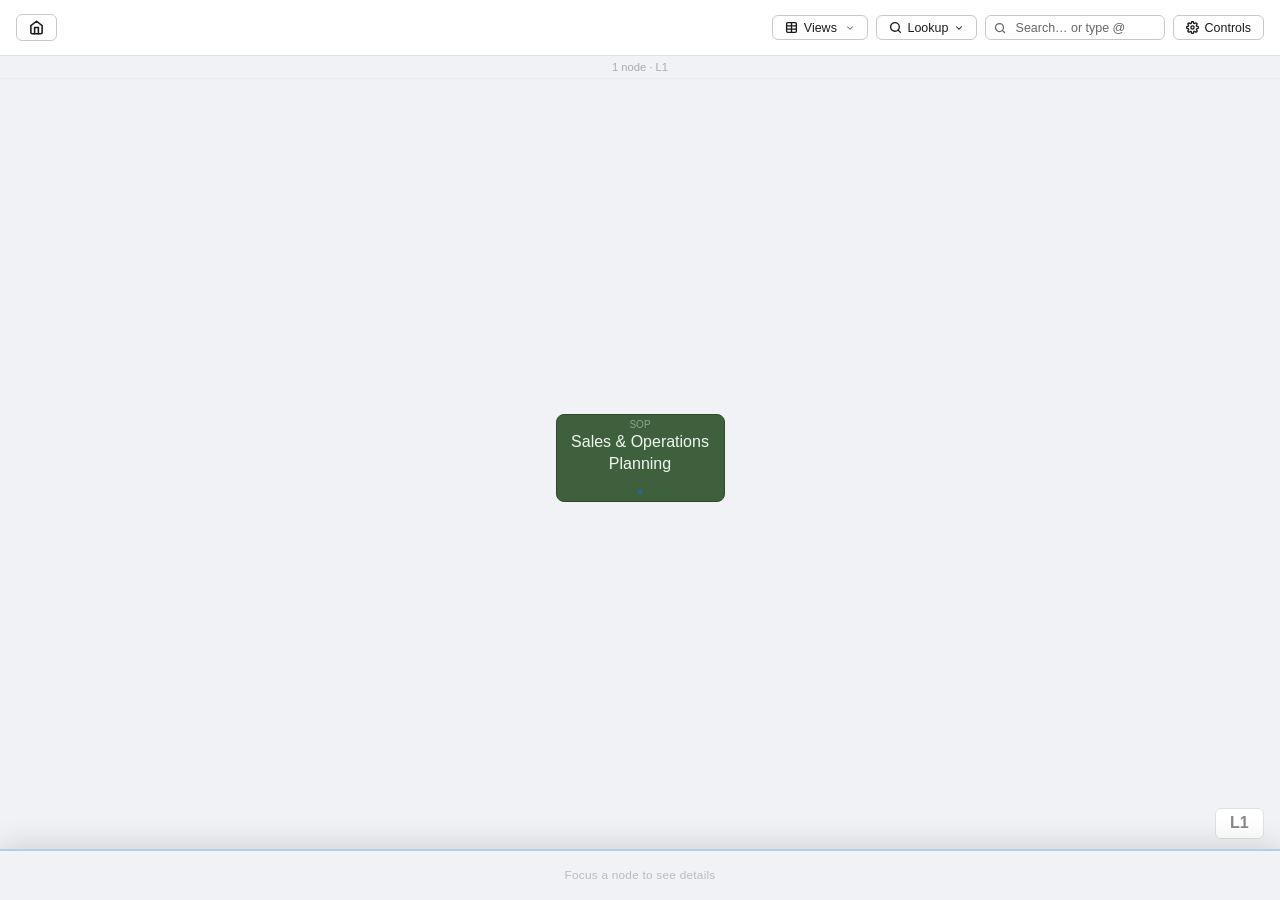
==== save.html @ 6e9dcd7e "Add files via upload" ====
<!DOCTYPE html>
<html lang="en" class="light" style="--nw: 169px; --nh: 88px; --nfs: 1rem; --cw: 40px; --nw-v: 600px; --pscale: 1;"><head>
  <meta charset="UTF-8">
  <meta name="viewport" content="width=device-width, initial-scale=1.0">
  <title>Business Process</title>
  <style>
    /* ── ZOOM + THEME VARIABLES ──────────────────────────────────────────── */
    :root {
      --nw: 180px; --nh: 88px; --nfs: 1rem; --cw: 40px; --pscale: 1;
      --gantt-label-w: 240px;

      --bg:      #2c2c32;
      --nav:     #34343b;
      --surf:    #3d3d45;
      --surf2:   #34343b;
      --panel:   #303037;
      --bdr:     #52525c;
      --bdr-s:   #44444e;
      --bdr-xs:  #3a3a42;
      --bdr-leaf:#484852;
      --conn:    #4a4a54;
      --txt:     #f0f0f4;
      --txt2:    #c8c8d0;
      --txt3:    #a0a0aa;
      --txt4:    #72727c;
      --txt5:    #58585e;
      --txt6:    #46464c;
      --acc:     #4a90d9;
      --acc-t:   #7db3e8;
      --acc-10:  rgba(74,144,217,.10);
      --acc-12:  rgba(74,144,217,.12);
      --acc-15:  rgba(74,144,217,.15);
      --acc-20:  rgba(74,144,217,.20);
      --acc-25:  rgba(74,144,217,.25);
      --acc-30:  rgba(74,144,217,.30);
      --shd:     rgba(0,0,0,.55);
      --sb-thumb: var(--acc);
      --sb-track: var(--bg);
    }
    html.light {
      --bg:      #f0f2f5;
      --nav:     #ffffff;
      --surf:    #ffffff;
      --surf2:   #f8f9fa;
      --panel:   #f0f2f5;
      --bdr:     #c8c8c8;
      --bdr-s:   #e0e0e0;
      --bdr-xs:  #ebebeb;
      --bdr-leaf:#dcdcdc;
      --conn:    #b8b8b8;
      --txt:     #1a1a1a;
      --txt2:    #333;
      --txt3:    #666;
      --txt4:    #888;
      --txt5:    #aaa;
      --txt6:    #bbb;
      --acc:     #1a6bb5;
      --acc-t:   #1a6bb5;
      --acc-10:  rgba(26,107,181,.08);
      --acc-12:  rgba(26,107,181,.11);
      --acc-15:  rgba(26,107,181,.13);
      --acc-20:  rgba(26,107,181,.18);
      --acc-25:  rgba(26,107,181,.28);
      --acc-30:  rgba(26,107,181,.38);
      --shd:     rgba(0,0,0,.12);
      --sb-thumb: var(--bdr);
      --sb-track: transparent;
    }

    *, *::before, *::after { box-sizing: border-box; margin: 0; padding: 0; }

    body {
      background: var(--bg);
      color: var(--txt);
      font-family: -apple-system, BlinkMacSystemFont, "Segoe UI", Roboto, sans-serif;
      min-height: 100vh;
      overflow-x: hidden;
      transition: background 0.2s, color 0.2s;
    }

    /* ── NAV ──────────────────────────────────────────────────────────────── */
    #nav {
      position: fixed; top: 0; left: 0; right: 0; height: 56px;
      background: var(--nav);
      border-bottom: 1px solid var(--bdr-s);
      display: flex; align-items: center; justify-content: space-between;
      padding: 0 1rem; z-index: 100; gap: .5rem;
      transition: background 0.2s, border-color 0.2s;
    }
    .nav-left  { display: flex; align-items: center; gap: .4rem; flex: 1; overflow: hidden; min-width: 0; max-width: calc(100vw - 380px); }
    .nav-right { display: flex; align-items: center; gap: .5rem; flex-shrink: 0; }

    #nav button {
      background: var(--surf);
      border: 1px solid var(--bdr);
      border-radius: 6px; color: var(--txt);
      font-size: .78rem; padding: .3rem .75rem; cursor: pointer;
      transition: background .15s, border-color .15s, color .15s;
      white-space: nowrap; display: flex; align-items: center; gap: .35rem; flex-shrink: 0;
    }
    #nav button:hover:not(:disabled) { background: var(--bdr); border-color: var(--acc); color: var(--txt); }
    #nav button:disabled { opacity: .3; cursor: not-allowed; }
    #nav button.hidden   { visibility: hidden; pointer-events: none; }
    .nav-divider { width: 1px; height: 18px; background: var(--bdr-s); flex-shrink: 0; }

    /* ── Views dropdown ── */
    .nav-dropdown { position: relative; }
    .nav-drop-menu {
      position: absolute; top: calc(100% + 4px); left: 0; z-index: 200;
      background: var(--surf); border: 1px solid var(--bdr); border-radius: 6px;
      box-shadow: 0 4px 12px rgba(0,0,0,.18); min-width: 130px; overflow: hidden;
      display: flex; flex-direction: column;
    }
    .nav-drop-menu.hidden { display: none; }
    .nav-drop-menu button {
      width: 100%; border: none; border-radius: 0; justify-content: flex-start;
      padding: .45rem .85rem; font-size: .78rem;
    }
    #nav .nav-drop-menu button { border: none; }
    .nav-drop-menu button:not(:last-child) { border-bottom: none; }
    .nav-drop-menu button.views-active { color: var(--acc); font-weight: 600; background: var(--acc-10); }
    #btnViews .nav-chevron { margin-left: .15rem; opacity: .6; transition: transform .15s; }
    #btnViews.views-open .nav-chevron { transform: rotate(180deg); }

    #breadcrumb { display: flex; align-items: center; list-style: none; overflow-x: auto; overflow-y: hidden; min-width: 0; scrollbar-width: none; }
    #breadcrumb::-webkit-scrollbar { display: none; }
    #breadcrumb li { display: flex; align-items: center; flex-shrink: 0; }
    #breadcrumb .crumb {
      font-size: .75rem; color: var(--txt4); white-space: nowrap;
      cursor: pointer; padding: .2rem .25rem; border-radius: 3px; transition: color .15s;
    }
    #breadcrumb .crumb:hover { color: var(--acc); }
    #breadcrumb .crumb.current { color: var(--txt2); cursor: default; font-weight: 500; }
    #breadcrumb .crumb.current:hover { color: var(--txt2); }
    #breadcrumb .sep { color: var(--bdr); font-size: .7rem; padding: 0 1px; flex-shrink: 0; }

    /* Search */
    .search-wrap { position: relative; display: flex; align-items: center; }
    .search-icon { position: absolute; left: .55rem; top: 50%; transform: translateY(-50%); color: var(--txt3); pointer-events: none; z-index: 2; }
    /* Inner box: badge + input sit side-by-side inside one styled container */
    .search-inner {
      display: flex; align-items: center;
      background: var(--surf); border: 1px solid var(--bdr);
      border-radius: 6px; padding-left: 1.85rem; padding-right: .3rem;
      width: 180px; transition: border-color .15s, width .2s;
      gap: .25rem; overflow: hidden;
    }
    .search-inner:focus-within { border-color: var(--acc); width: 240px; }
    .search-filter-badge {
      display: none; align-items: center; gap: .15rem; flex-shrink: 0;
      background: var(--acc-20,rgba(0,120,255,.15)); color: var(--acc-t,var(--acc));
      border-radius: 4px; font-size: .7rem; font-weight: 700;
      padding: .1rem .25rem .1rem .35rem; white-space: nowrap;
    }
    .search-filter-badge.visible { display: inline-flex; }
    .sfb-x {
      cursor: pointer; opacity: .6; font-size: .68rem;
      line-height: 1; padding: 1px 2px; border-radius: 2px;
    }
    .sfb-x:hover { opacity: 1; background: rgba(0,0,0,.12); }
    #searchInput {
      background: none; border: none; outline: none;
      color: var(--txt); font-size: .78rem; font-family: inherit;
      padding: .28rem 0; flex: 1; min-width: 0;
    }
    #searchInput::placeholder { color: var(--txt3); }
    #searchInput::-webkit-search-cancel-button { filter: invert(.5); cursor: pointer; }
    /* Column suggestion items */
    .sr-col-item {
      display: flex; align-items: center; gap: .55rem;
      width: 100%; text-align: left; background: none; border: none;
      padding: .42rem .85rem; cursor: pointer; color: var(--txt);
      font-family: inherit; font-size: .8rem; transition: background .1s;
    }
    .sr-col-item:hover, .sr-col-item.focused { background: var(--surf); outline: none; }
    .sr-col-badge {
      background: var(--acc-15,rgba(0,120,255,.12)); color: var(--acc-t,var(--acc));
      border-radius: 4px; font-size: .7rem; font-weight: 700; padding: .1rem .38rem; flex-shrink: 0;
    }
    .sr-col-hint { font-size: .72rem; color: var(--txt4,var(--txt5)); }

    .search-dropdown {
      position: absolute; top: calc(100% + 5px); right: 0; min-width: 340px;
      background: var(--surf2); border: 1px solid var(--bdr-s); border-radius: 8px;
      box-shadow: 0 8px 24px var(--shd); z-index: 300; max-height: 360px; overflow-y: auto;
    }
    .search-dropdown.hidden { display: none; }
    .sr-item {
      display: block; width: 100%; text-align: left; background: none;
      border: none; border-bottom: 1px solid var(--bdr-xs);
      padding: .55rem .85rem; cursor: pointer; color: var(--txt); font-family: inherit; transition: background .1s;
    }
    .sr-item:hover { background: var(--surf); }
    .sr-item:last-of-type { border-bottom: none; }
    .sr-path  { display: block; font-size: .66rem; color: var(--txt4); margin-bottom: 2px; }
    .sr-name  { font-size: .8rem; }
    .sr-name mark { background: var(--acc-15); color: var(--acc-t); border-radius: 2px; padding: 0 2px; }
    .sr-rasci { font-size: .72rem; color: var(--acc-t); margin-left: .4rem; opacity: .85; }
    .sr-rasci mark { background: var(--acc-15); color: var(--acc-t); border-radius: 2px; padding: 0 2px; }
    .sr-empty, .sr-more { padding: .75rem 1rem; text-align: center; color: var(--txt5); font-size: .78rem; }
    .sr-more  { border-top: 1px solid var(--bdr-xs); }

    /* Zoom */
    .zoom-ctrl {
      display: flex; align-items: center; gap: 2px;
      background: var(--surf); border: 1px solid var(--bdr); border-radius: 6px; padding: 2px 4px;
    }
    .zoom-ctrl button {
      background: none !important; border: none !important; border-radius: 4px !important;
      color: var(--txt3); cursor: pointer; font-size: 1rem; width: 22px; height: 22px;
      padding: 0 !important; display: flex; align-items: center; justify-content: center;
      transition: background .15s !important; flex-shrink: 0;
    }
    .zoom-ctrl button:hover:not(:disabled) { background: var(--bdr) !important; color: var(--txt) !important; border-color: transparent !important; }
    .zoom-ctrl button:disabled { opacity: .25 !important; cursor: not-allowed; }
    #zoomLabel { font-size: .7rem; color: var(--txt4); min-width: 34px; text-align: center; }

    /* Presentation mode slider */
    #presentScaleSlider {
      width: 100%; accent-color: var(--acc); cursor: pointer; margin: .25rem 0 .1rem;
    }
    #presentScaleSlider:disabled { opacity: .35; cursor: not-allowed; }
    #presentScaleLabel { font-size: .7rem; color: var(--acc-t); font-weight: 700; min-width: 30px; text-align: right; }

    /* Info dropdown */
    .info-dropdown {
      position: fixed; width: 320px;
      background: var(--surf2); border: 1px solid var(--bdr-s); border-radius: 8px;
      box-shadow: 0 8px 24px var(--shd); z-index: 300; padding: .75rem 1rem;
    }
    .info-dropdown.hidden { display: none; }
    .info-row {
      display: flex; justify-content: space-between; align-items: baseline;
      padding: .28rem 0; border-bottom: 1px solid var(--bdr-xs); gap: 1rem;
    }
    .info-row:last-child { border-bottom: none; }
    .info-lbl { font-size: .7rem; font-weight: 600; text-transform: uppercase;
      letter-spacing: .04em; color: var(--txt5); white-space: nowrap; flex-shrink: 0; }
    .info-val { font-size: .8rem; color: var(--txt2); text-align: right; word-break: break-word; }

    /* Keyboard hint */
    #kbHint { font-size: .65rem; color: var(--txt6); padding: 0 .25rem; white-space: nowrap; flex-shrink: 0; }

    /* Controls sub-panel */
    #ctrlPanel {
      position: fixed; top: 56px; right: 0;
      background: var(--nav);
      border-left: 1px solid var(--bdr-s); border-bottom: 1px solid var(--bdr-s);
      border-radius: 0 0 0 12px;
      padding: 0; z-index: 99; width: 256px;
      box-shadow: -6px 8px 28px var(--shd);
      transition: opacity .2s, transform .2s, background 0.2s;
      overflow: hidden;
    }
    #ctrlPanel.hidden { opacity: 0; pointer-events: none; transform: translateY(-10px); }
    /* Header */
    .cp-header {
      display: flex; align-items: center; justify-content: space-between;
      padding: .7rem 1rem .65rem;
      border-bottom: 1px solid var(--bdr-xs);
    }
    .cp-header-title {
      font-size: .78rem; font-weight: 600; color: var(--txt); letter-spacing: .02em;
      display: flex; align-items: center; gap: .45rem;
    }
    .cp-header-title svg { opacity: .6; }
    .cp-close {
      background: none; border: none; cursor: pointer; padding: 3px 5px;
      color: var(--txt5); border-radius: 4px; line-height: 1;
      font-size: .95rem; transition: color .15s, background .15s;
    }
    .cp-close:hover { color: var(--txt); background: var(--bdr-xs); }
    /* Sections */
    .cp-section { padding: .7rem 1rem; }
    .cp-section + .cp-section { border-top: 1px solid var(--bdr-xs); }

    /* ── CP TOGGLE (switch) ─────────────────────────────────────────────── */
    .cp-toggle-row {
      display: flex; align-items: center; justify-content: space-between;
      margin-top: .55rem; font-size: .78rem; color: var(--txt2);
    }
    .cp-switch {
      position: relative; display: inline-block; width: 32px; height: 18px; flex-shrink: 0;
    }
    .cp-switch input { opacity: 0; width: 0; height: 0; }
    .cp-switch-slider {
      position: absolute; inset: 0; background: var(--bdr);
      border-radius: 18px; cursor: pointer;
      transition: background .2s;
    }
    .cp-switch-slider::before {
      content: ''; position: absolute;
      width: 12px; height: 12px; left: 3px; top: 3px;
      background: #fff; border-radius: 50%;
      transition: transform .2s;
    }
    .cp-switch input:checked + .cp-switch-slider { background: var(--erp-acc); }
    .cp-switch input:checked + .cp-switch-slider::before { transform: translateX(14px); }
    .cp-section-title {
      font-size: .6rem; font-weight: 700; text-transform: uppercase;
      letter-spacing: .08em; color: var(--txt3); margin-bottom: .55rem;
    }
    /* Full-width action buttons */
    .cp-btn {
      display: flex; align-items: center; gap: .6rem;
      width: 100%; padding: .48rem .7rem;
      background: var(--surf); border: 1px solid var(--bdr);
      border-radius: 7px; color: var(--txt); font-size: .78rem;
      font-family: inherit; cursor: pointer;
      transition: background .15s, border-color .15s, color .15s;
      text-align: left;
    }
    .cp-btn:hover { background: var(--bdr-xs); border-color: var(--acc); color: var(--txt); }
    .cp-btn svg { opacity: .65; flex-shrink: 0; }
    .cp-btn:hover svg { opacity: 1; }
    .cp-btn-row { display: flex; gap: .5rem; }
    .cp-btn-row .cp-btn { flex: 1; justify-content: center; }
    /* Zoom control */
    .cp-zoom {
      display: flex; align-items: center; background: var(--surf);
      border: 1px solid var(--bdr); border-radius: 7px; overflow: hidden; margin-bottom: .5rem;
    }
    .cp-zoom-btn {
      background: none; border: none; font-size: 1rem; color: var(--txt2);
      padding: .35rem .65rem; cursor: pointer; transition: color .15s, background .15s;
      line-height: 1; flex-shrink: 0;
    }
    .cp-zoom-btn:hover { color: var(--txt); background: var(--bdr-xs); }
    .cp-zoom-label {
      flex: 1; text-align: center; font-size: .78rem; font-weight: 600;
      color: var(--txt); border-left: 1px solid var(--bdr); border-right: 1px solid var(--bdr);
      padding: .35rem 0; user-select: none;
    }
    /* Theme segmented control */
    .cp-theme-seg {
      display: flex; background: var(--surf); border: 1px solid var(--bdr);
      border-radius: 7px; overflow: hidden;
    }
    .cp-theme-opt {
      flex: 1; background: none; border: none; cursor: pointer;
      padding: .38rem .5rem; font-size: .75rem; font-family: inherit;
      color: var(--txt2); transition: background .15s, color .15s;
      display: flex; align-items: center; justify-content: center; gap: .3rem;
    }
    .cp-theme-opt.active { background: var(--acc-20); color: var(--acc-t); font-weight: 600; }
    .cp-theme-opt:not(.active):hover { background: var(--bdr-xs); color: var(--txt2); }
    .cp-zoom-row { display: flex; align-items: center; gap: .5rem; }
    /* Keyboard shortcuts */
    .cp-shortcuts {
      display: grid; grid-template-columns: auto 1fr;
      gap: .2rem .6rem; align-items: center;
    }
    .cp-key {
      background: var(--surf); border: 1px solid var(--bdr); border-radius: 4px;
      font-size: .65rem; font-weight: 600; color: var(--txt);
      padding: .1rem .36rem; text-align: center; white-space: nowrap; font-family: monospace;
    }
    .cp-key-desc { font-size: .68rem; color: var(--txt2); }

    /* Export toast */
    #exportToast {
      position: fixed; top: 68px; left: 50%; transform: translateX(-50%);
      background: var(--acc); color: #fff; font-size: .8rem; font-weight: 500;
      padding: .4rem 1.2rem; border-radius: 20px; z-index: 500;
      opacity: 0; pointer-events: none; transition: opacity .2s;
      white-space: nowrap; box-shadow: 0 4px 16px var(--shd);
    }
    #exportToast.show { opacity: 1; }

    /* ── LEVEL INFO ────────────────────────────────────────────────────── */
    #levelInfo {
      position: fixed; top: 56px; left: 0; right: 0;
      background: var(--bg); border-bottom: 1px solid var(--bdr-xs);
      text-align: center; font-size: .7rem; color: var(--txt5);
      padding: .3rem 1rem; z-index: 90; transition: background .2s;
    }

    /* ── MAIN ──────────────────────────────────────────────────────────── */
    #main {
      padding-top: 82px;
      padding-bottom: 220px;
      transition: padding-left .2s;
      min-height: 100vh;
      display: flex; flex-direction: column;
    }
    #flowContainer {
      flex: 1; display: flex; align-items: center; justify-content: safe center;
      padding: 3rem 2.5rem; overflow-x: auto; overflow-y: visible;
      cursor: grab;
      scrollbar-width: thin; scrollbar-color: var(--sb-thumb) var(--sb-track);
    }
    #flowContainer.panning { cursor: grabbing; user-select: none; }

    /* ── FLOW LEVEL ────────────────────────────────────────────────────── */
    .flow-level {
      display: flex; flex-direction: row; align-items: center; flex-wrap: nowrap;
      padding: 0 5rem;
      transition: opacity .22s ease, transform .22s ease;
    }
    .flow-level.enter-from-right { opacity: 0; transform: translateX(36px); }
    .flow-level.enter-from-left  { opacity: 0; transform: translateX(-36px); }

    /* ── SWIM-LANE WRAPPER (business + ERP lanes) ───────────────────────── */
    .flow-lanes {
      display: grid; grid-template-columns: 130px auto; gap: 0;
      padding: 0 5rem;
      transition: opacity .22s ease, transform .22s ease;
    }
    .flow-lanes.enter-from-right { opacity: 0; transform: translateX(36px); }
    .flow-lanes.enter-from-left  { opacity: 0; transform: translateX(-36px); }

    /* Lane label strip — left column of the lanes grid */
    .lane-row {
      display: flex; flex-direction: row; align-items: center;
    }
    .lane-label {
      writing-mode: vertical-rl; transform: rotate(180deg);
      font-size: .65rem; font-weight: 700; letter-spacing: .08em; text-transform: uppercase;
      color: var(--acc); opacity: .65; white-space: nowrap;
      display: flex; align-items: center; justify-content: center;
    }
    .lane-label.erp-label { color: var(--erp-acc); }

    /* Dashed vertical connectors between business node and ERP node */
    .lane-connector-row {
      grid-column: 2;
      display: flex; flex-direction: row; align-items: flex-start;
      padding: 0 5rem;
    }
    .lane-vert {
      flex-shrink: 0;
      width: var(--nw);
      display: flex; justify-content: center; align-items: center;
      height: 28px;
    }
    .lane-vert-line {
      width: 2px; height: 100%; border-left: 2px dashed var(--erp-bdr);
      opacity: .55;
    }
    .lane-vert-gap {
      /* connector space for the horizontal connector between nodes */
      width: var(--cw); flex-shrink: 0;
    }

    /* ERP node styling */
    .erp-node {
      width: var(--nw); min-height: calc(var(--nh) * 0.82); height: auto;
      flex-shrink: 0;
      background: var(--erp-surf); border: 1.5px solid var(--erp-bdr);
      border-radius: 8px; display: flex; flex-direction: column;
      align-items: center; justify-content: center;
      text-align: center; color: var(--erp-txt); font-size: calc(var(--nfs) * 0.88);
      line-height: 1.3; user-select: none; position: relative;
      transition: border-color .16s, box-shadow .16s;
      cursor: pointer; padding: .35rem .75rem .75rem;
    }
    .erp-node:hover { border-color: var(--erp-acc); box-shadow: 0 0 0 2px var(--erp-acc-20); }
    .erp-node::after {
      content: "⚙"; position: absolute; bottom: 5px; left: 50%; transform: translateX(-50%);
      font-size: .6rem; opacity: .45; color: var(--erp-acc);
    }
    .erp-node-name { word-break: break-word; font-weight: 600; }
    .erp-node-tx {
      font-size: .68rem; opacity: .7; font-family: monospace;
      margin-top: 2px; word-break: break-all;
    }
    /* Empty placeholder — same size as node but invisible, keeps alignment */
    .erp-node.erp-empty {
      background: transparent; border: none;
      visibility: hidden; cursor: default; pointer-events: none;
    }
    .erp-node.erp-empty::after { display: none; }
    /* Invisible connectors in system lane — keep spacing in sync with business lane */
    .flow-level .connector.erp-conn { background: transparent; }
    .flow-level .connector.erp-conn::after { display: none; }
    .erp-node.erp-selected { border-color: var(--erp-acc) !important; box-shadow: 0 0 0 3px var(--erp-acc-20) !important; }
    .erp-node-links {
      display: flex; position: absolute; top: calc(100% + .35rem); left: 50%;
      transform: translateX(-50%); flex-direction: row; gap: .3rem; white-space: nowrap;
    }
    .erp-node.erp-empty .erp-node-links { display: none; }
    .erp-node-link-btn {
      display: inline-flex; align-items: center; justify-content: center;
      width: 1.65rem; height: 1.65rem; border-radius: 50%;
      background: var(--erp-acc-20); border: 1.5px solid var(--erp-acc);
      color: var(--erp-acc); text-decoration: none;
      transition: background .15s, box-shadow .15s;
      flex-shrink: 0;
    }
    .erp-node-link-btn:hover { background: var(--erp-acc-30); box-shadow: 0 0 0 2px var(--erp-acc-20); }
    .erp-node-link-btn svg { width: .85rem; height: .85rem; pointer-events: none; }
    .erp-node-link-btn-text { font-size: .65rem; font-weight: 700; letter-spacing: .02em; }

    /* ERP colour tokens */
    :root {
      --erp-acc:    #2e9e7a;
      --erp-acc-20: rgba(46,158,122,.20);
      --erp-surf:   rgba(46,158,122,.07);
      --erp-bdr:    rgba(46,158,122,.45);
      --erp-txt:    var(--txt);
    }
    html.light {
      --erp-surf:  #edfaf5;
      --erp-bdr:   #7ecdb6;
      --erp-txt:   #1a3d32;
    }

    /* ── NODE ──────────────────────────────────────────────────────────── */
    .node {
      width: var(--nw); min-height: var(--nh); height: auto; flex-shrink: 0;
      background: var(--surf); border: 1.5px solid var(--bdr);
      border-radius: 8px; display: flex; align-items: center; justify-content: center;
      text-align: center; color: var(--txt); font-size: var(--nfs);
      line-height: 1.35; user-select: none; position: relative; z-index: 0;
      transition: border-color .16s, box-shadow .16s, background .16s, opacity .16s;
      cursor: default; padding: .4rem .75rem 1rem; outline: none;
    }
    .node-name {
      word-break: break-word;
    }
    .node-code {
      position: absolute; top: 5px; left: 0; right: 0; text-align: center;
      font-size: 10px; line-height: 1;
      opacity: 0.45;
      pointer-events: none; font-weight: 500;
    }
    .node.has-children { cursor: pointer; }
    .node:hover, .node:focus-within { z-index: 2; }
    .node.has-children:hover:not(:has(.node-nav-btn:hover)) {
      border-color: var(--acc); box-shadow: 0 0 0 2px var(--acc-20); background: var(--bdr-s);
    }
    .node.has-children:active { background: var(--bdr); }
    /* Prev/next navigation circles (first/last node only) */
    .node-nav-btn {
      position: absolute; top: 50%; transform: translateY(-50%);
      width: 32px; height: 32px; border-radius: 50%;
      background: var(--surf); border: 1.5px solid var(--bdr);
      color: var(--txt); font-size: 15px; line-height: 1;
      display: flex; align-items: center; justify-content: center;
      cursor: pointer; z-index: 10; padding: 0;
      pointer-events: auto;
      transition: background .15s, border-color .15s;
    }
    .node-nav-btn:hover { background: var(--acc-20); border-color: var(--acc); }
    .node-nav-btn.node-nav-prev { left: -54px; }
    .node-nav-btn.node-nav-next { right: -54px; }
    .node.leaf .node-nav-btn { border-color: var(--bdr-leaf); }
    .node.leaf .node-nav-btn.node-nav-prev::after { background: var(--bdr-leaf); }
    .node.leaf .node-nav-btn.node-nav-next::before { background: var(--bdr-leaf); }
    html.light .node[data-level="4"] .node-nav-btn { background: #D7F5CB; border-color: #b3dfa4; color: #1c3620; }
    html.light .node[data-level="4"] .node-nav-btn.node-nav-prev::after { background: #b3dfa4; }
    html.light .node[data-level="4"] .node-nav-btn.node-nav-next::before { background: #b3dfa4; }
    html.light .node[data-level="4"] .node-nav-btn:hover { background: var(--acc-20) !important; border-color: var(--acc) !important; }
    html.light .node[data-level="5"] .node-nav-btn { background: #EBFFDF; border-color: #c5eaae; color: #1c3620; }
    html.light .node[data-level="5"] .node-nav-btn.node-nav-prev::after { background: #c5eaae; }
    html.light .node[data-level="5"] .node-nav-btn.node-nav-next::before { background: #c5eaae; }
    html.light .node[data-level="5"] .node-nav-btn:hover { background: var(--acc-20) !important; border-color: var(--acc) !important; }
    .node-nav-btn.node-nav-prev::after {
      content: ''; position: absolute; left: 100%;
      top: 50%; transform: translateY(-50%);
      width: 22px; height: 1.5px; background: var(--bdr);
      z-index: -1;
    }
    .node-nav-btn.node-nav-next::before {
      content: ''; position: absolute; right: 100%;
      top: 50%; transform: translateY(-50%);
      width: 22px; height: 1.5px; background: var(--bdr);
      z-index: -1;
    }
    .node.has-children::after {
      content: ""; position: absolute; bottom: 7px; left: 50%; transform: translateX(-50%);
      width: 5px; height: 5px; border-radius: 50%; background: var(--acc); opacity: .65;
    }
    .node.leaf { border-color: var(--bdr-leaf); opacity: .85; cursor: pointer; }
    .node.leaf:hover { border-color: var(--bdr); opacity: 1; background: var(--bdr-xs); }
    .node.leaf:active { background: var(--surf2); }

    /* Business nodes non-interactive when system lane is active */


    .node:focus-visible { box-shadow: 0 0 0 2px var(--acc); border-color: var(--acc); z-index: 2; }
    .node.node-selected { border-color: var(--acc) !important; box-shadow: 0 0 0 3px var(--acc) !important; z-index: 2; }

    /* ── LIGHT THEME LEVEL COLOURS ─────────────────────────────────────── */
    html.light .node[data-level="0"] { background:#3E603D; border-color:#2d4a2c; color:#f0f8f0; }
    html.light .node[data-level="1"] { background:#619A60; border-color:#4d7a4c; color:#f0f8f0; }
    html.light .node[data-level="2"] { background:#88D17F; border-color:#6ab062; color:#1c3620; }
    html.light .node[data-level="3"] { background:#B0E3A5; border-color:#8dc882; color:#1c3620; }
    html.light .node[data-level="4"] { background:#D7F5CB; border-color:#b3dfa4; color:#1c3620; }
    html.light .node[data-level="5"] { background:#EBFFDF; border-color:#c5eaae; color:#1c3620; }
    html.light .node[data-level="0"]:hover:not(:has(.node-nav-btn:hover)) { background: #4a7249; }
    html.light .node[data-level="1"]:hover:not(:has(.node-nav-btn:hover)) { background: #6daa6c; }
    html.light .node[data-level="2"]:hover:not(:has(.node-nav-btn:hover)) { background: #7dc373; }
    html.light .node[data-level="3"]:hover:not(:has(.node-nav-btn:hover)) { background: #a3d997; }
    html.light .node[data-level="4"]:hover:not(:has(.node-nav-btn:hover)) { background: #CEEBC3; }
    html.light .node[data-level="5"]:hover:not(:has(.node-nav-btn:hover)) { background: #E2F6D6; }
    html.light .node[data-level="1"] .node-nav-btn,
    html.light .node[data-level="1"]:hover .node-nav-btn { background: #619A60; border-color: #4d7a4c; color: #f0f8f0; }
    html.light .node[data-level="2"] .node-nav-btn,
    html.light .node[data-level="2"]:hover .node-nav-btn { background: #88D17F; border-color: #6ab062; color: #1c3620; }
    html.light .node[data-level="3"] .node-nav-btn,
    html.light .node[data-level="3"]:hover .node-nav-btn { background: #B0E3A5; border-color: #8dc882; color: #1c3620; }
    html.light .node[data-level="4"] .node-nav-btn,
    html.light .node[data-level="4"]:hover .node-nav-btn { background: #D7F5CB; border-color: #b3dfa4; color: #1c3620; }
    html.light .node[data-level="5"] .node-nav-btn,
    html.light .node[data-level="5"]:hover .node-nav-btn { background: #EBFFDF; border-color: #c5eaae; color: #1c3620; }

    /* ── SYSTEM CALCULATION TYPE COLOURS ───────────────────────────────── */
    body.hl-sysactivity .node.node-syscalc { background: #102a4a; border-color: #2e6baa; color: #b8d4f0; }
    body.hl-sysactivity .node.node-syscalc:hover:not(:has(.node-nav-btn:hover)) { background: #163560; border-color: #4a90d9; }
    body.hl-sysactivity .node.node-syscalc .node-nav-btn { background: #102a4a; border-color: #2e6baa; color: #b8d4f0; }
    body.hl-sysactivity .erp-node.erp-syscalc { background: #102a4a; border-color: #2e6baa; color: #b8d4f0; }
    body.hl-sysactivity .erp-node.erp-syscalc:hover { background: #163560; border-color: #4a90d9; box-shadow: 0 0 0 2px rgba(74,144,217,.3); }
    html.light body.hl-sysactivity .node.node-syscalc { background: #ddeeff; border-color: #4a90d9; color: #0d2a4a; }
    html.light body.hl-sysactivity .node.node-syscalc:hover:not(:has(.node-nav-btn:hover)) { background: #c8e4ff; border-color: #2e6baa; }
    html.light body.hl-sysactivity .node.node-syscalc .node-nav-btn { background: #ddeeff; border-color: #4a90d9; color: #0d2a4a; }
    html.light body.hl-sysactivity .erp-node.erp-syscalc { background: #ddeeff; border-color: #4a90d9; color: #0d2a4a; }
    html.light body.hl-sysactivity .erp-node.erp-syscalc:hover { background: #c8e4ff; border-color: #2e6baa; box-shadow: 0 0 0 2px rgba(74,144,217,.25); }

    /* ── MEETING TYPE COLOURS ───────────────────────────────────────────── */
    body.hl-meeting .node.node-meeting { background: #3d1010; border-color: #aa2e2e; color: #f0b8b8; }
    body.hl-meeting .node.node-meeting:hover:not(:has(.node-nav-btn:hover)) { background: #5a1a1a; border-color: #d94a4a; }
    body.hl-meeting .node.node-meeting .node-nav-btn { background: #3d1010; border-color: #aa2e2e; color: #f0b8b8; }
    html.light body.hl-meeting .node.node-meeting { background: #ffdddd; border-color: #d94a4a; color: #4a0d0d; }
    html.light body.hl-meeting .node.node-meeting:hover:not(:has(.node-nav-btn:hover)) { background: #ffc8c8; border-color: #aa2e2e; }
    html.light body.hl-meeting .node.node-meeting .node-nav-btn { background: #ffdddd; border-color: #d94a4a; color: #4a0d0d; }

    /* ── FULL OVERVIEW TYPE HIGHLIGHT (overrides inline styles via !important) ─ */
    body.hl-sysactivity [data-ov-type="sysactivity"] { background: #102a4a !important; border-color: #2e6baa !important; color: #b8d4f0 !important; }
    html.light body.hl-sysactivity [data-ov-type="sysactivity"] { background: #ddeeff !important; border-color: #4a90d9 !important; color: #0d2a4a !important; }
    body.hl-meeting [data-ov-type="meeting"] { background: #3d1010 !important; border-color: #aa2e2e !important; color: #f0b8b8 !important; }
    html.light body.hl-meeting [data-ov-type="meeting"] { background: #ffdddd !important; border-color: #d94a4a !important; color: #4a0d0d !important; }

    /* ── ALTERNATIVE PROCESS NODES ────────────────────────────────────── */
    /* Wrapper per main node that groups it with its alt sub-row */
    .node-group {
      display: flex; flex-direction: column; align-items: flex-start;
    }
    /* Row of one or more alt nodes sitting below their main node */
    .alt-sub-row {
      display: flex; flex-direction: row; align-items: flex-start;
      gap: 12px; margin-top: 16px;
    }
    /* When alt groups are present, anchor all groups to top so connectors can be offset */
    .flow-level:has(.node-group) { align-items: flex-start; }
    .flow-level:has(.node-group) .connector { margin-top: calc(var(--nh) / 2 - 1px); }
    /* Alt node colours — dark theme */
    .node.alt-node {
      background: rgba(249,115,22,.12); border-color: rgba(249,115,22,.45); color: #fed7aa;
    }
    .node.alt-node.has-children:hover:not(:has(.node-nav-btn:hover)) {
      border-color: rgba(249,115,22,.8) !important;
      box-shadow: 0 0 0 2px rgba(249,115,22,.2) !important;
      background: rgba(249,115,22,.18) !important;
    }
    /* Alt node colours — light theme (overrides [data-level] colours) */
    html.light .node.alt-node {
      background: #FFEDD5; border-color: #F97316; color: #431407;
    }
    html.light .node.alt-node.has-children:hover:not(:has(.node-nav-btn:hover)) {
      background: #FED7AA !important; border-color: #EA580C !important;
      box-shadow: 0 0 0 2px rgba(249,115,22,.25) !important;
    }

    @keyframes highlight-pulse {
      0%   { box-shadow: 0 0 0 3px var(--acc-30); }
      100% { box-shadow: 0 0 0 3px transparent; }
    }
    .node.highlighted {
      border-color: var(--acc); background: var(--acc-12);
      animation: highlight-pulse 1.8s ease forwards;
    }

    /* ── ROLE MATCH HIGHLIGHT ──────────────────────────────────────────── */
    .node.role-match {
      border-color: #f59e0b !important;
      box-shadow: 0 0 0 2px rgba(245,158,11,.3) !important;
      background: rgba(245,158,11,.07) !important;
    }
    .node.has-children.role-match:hover {
      border-color: #f59e0b !important;
      box-shadow: 0 0 0 3px rgba(245,158,11,.35) !important;
    }

    /* ── TOOL MATCH HIGHLIGHT ──────────────────────────────────────────── */
    .node.tool-match {
      border-color: #3b82f6 !important;
      box-shadow: 0 0 0 2px rgba(59,130,246,.3) !important;
      background: rgba(59,130,246,.07) !important;
    }
    .node.has-children.tool-match:hover {
      border-color: #3b82f6 !important;
      box-shadow: 0 0 0 3px rgba(59,130,246,.35) !important;
    }

    /* ── TOOL LOOKUP PANEL ─────────────────────────────────────────────── */
    #toolPanel {
      position: fixed; top: 56px; right: 0;
      background: var(--nav);
      border-left: 1px solid var(--bdr-s); border-bottom: 1px solid var(--bdr-s);
      border-radius: 0 0 0 12px;
      z-index: 99; width: 300px;
      box-shadow: -6px 8px 28px var(--shd);
      transition: opacity .2s, transform .2s, background 0.2s;
      overflow: hidden;
      opacity: 0; pointer-events: none; transform: translateY(-10px);
    }
    #toolPanel.open { opacity: 1; pointer-events: auto; transform: translateY(0); }

    /* ── ROLE LOOKUP PANEL ─────────────────────────────────────────────── */
    #rolePanel {
      position: fixed; top: 56px; right: 0;
      background: var(--nav);
      border-left: 1px solid var(--bdr-s); border-bottom: 1px solid var(--bdr-s);
      border-radius: 0 0 0 12px;
      z-index: 99; width: 300px;
      box-shadow: -6px 8px 28px var(--shd);
      transition: opacity .2s, transform .2s, background 0.2s;
      opacity: 0; pointer-events: none; transform: translateY(-10px);
    }
    #rolePanel.open { opacity: 1; pointer-events: auto; transform: translateY(0); }
    .rp-body { padding: .75rem 1rem; display: flex; flex-direction: column; gap: .65rem; }
    .rp-section { display: flex; flex-direction: column; gap: .28rem; }
    .rp-label {
      font-size: .6rem; font-weight: 700; text-transform: uppercase;
      letter-spacing: .07em; color: var(--txt5);
    }
    .rp-select {
      background: var(--surf); border: 1px solid var(--bdr); border-radius: 6px;
      color: var(--txt); font-size: .8rem; padding: .38rem .55rem;
      cursor: pointer; font-family: inherit; outline: none; width: 100%;
      transition: border-color .15s;
    }
    .rp-select:focus { border-color: var(--acc); }
    .rp-select:disabled { opacity: .38; cursor: not-allowed; }
    .rp-role-wrap { position: relative; width: 100%; }
    .rp-role-btn { display: flex; align-items: center; justify-content: space-between; gap: .4rem; text-align: left; box-sizing: border-box; }
    .rp-role-caret { width: 10px; height: 6px; flex-shrink: 0; opacity: .55; transition: transform .15s; }
    .rp-role-btn[aria-expanded="true"] .rp-role-caret { transform: rotate(180deg); }
    .rp-role-list {
      position: absolute; top: calc(100% + 3px); left: 0; right: 0;
      background: var(--surf); border: 1px solid var(--bdr); border-radius: 6px;
      z-index: 200; max-height: 220px; overflow-y: auto;
      padding: .2rem 0; list-style: none; margin: 0;
      box-shadow: 0 4px 16px var(--shd);
      scrollbar-width: thin; scrollbar-color: var(--sb-thumb) var(--sb-track);
    }
    .rp-role-opt {
      display: flex; align-items: center; justify-content: space-between;
      padding: .3rem .55rem; cursor: pointer; font-size: .8rem;
      color: var(--txt); gap: .5rem; font-family: inherit; user-select: none;
    }
    .rp-role-opt:hover { background: var(--acc-10); }
    .rp-role-opt[aria-selected="true"] { background: var(--acc-15); }
    .rp-role-opt-name { flex: 1; min-width: 0; overflow: hidden; text-overflow: ellipsis; white-space: nowrap; }
    .rp-role-opt-count { flex-shrink: 0; font-size: .72rem; color: var(--txt4); }
    .rp-rasci-row {
      display: flex; gap: .3rem; align-items: center;
    }
    .rp-rasci-btn {
      flex: 1; padding: .22rem 0; font-size: .72rem; font-weight: 700;
      border: 1px solid var(--bdr); border-radius: 5px;
      background: var(--surf); color: var(--txt4);
      cursor: pointer; font-family: inherit; transition: background .13s, color .13s, border-color .13s;
      letter-spacing: .04em;
    }
    .rp-rasci-btn.active {
      background: var(--acc-15); border-color: var(--acc-25); color: var(--acc-t);
    }
    .rp-rasci-btn:hover:not(.active) { background: var(--acc-10); }
    .rp-results {
      max-height: 380px; overflow-y: auto;
      display: flex; flex-direction: column; gap: .3rem;
      scrollbar-width: thin; scrollbar-color: var(--sb-thumb) var(--sb-track);
      padding-top: .1rem;
    }
    .rp-results:empty::after {
      content: 'Select a role to see results';
      display: block; text-align: center; color: var(--txt5);
      font-size: .75rem; padding: .5rem 0;
    }
    .rp-result-item {
      background: var(--surf); border: 1px solid var(--bdr-s); border-radius: 6px;
      padding: .48rem .65rem; cursor: pointer; text-align: left;
      font-family: inherit; color: var(--txt); width: 100%;
      transition: border-color .14s, background .14s;
    }
    .rp-result-item:hover { border-color: var(--acc); background: var(--acc-10); }
    .rp-result-item.rp-result-active { border-color: #f59e0b; background: rgba(245,158,11,.08); }
    .rp-result-name { font-size: .82rem; font-weight: 500; margin-bottom: .22rem; color: var(--txt); }
    .rp-result-badges { display: flex; flex-wrap: wrap; gap: 3px; margin-bottom: .22rem; }
    .rp-badge {
      background: var(--acc-15); border: 1px solid var(--acc-25); color: var(--acc-t);
      border-radius: 4px; padding: 1px 7px; font-size: .68rem; font-weight: 700;
    }
    .rp-result-path { font-size: .67rem; color: var(--txt5); }
    .rp-empty { text-align: center; color: var(--txt5); font-size: .75rem; padding: .6rem 0; }
    .rp-count { font-size: .65rem; color: var(--txt4); text-align: right; padding-bottom: .15rem; }

    /* ── CONNECTOR ─────────────────────────────────────────────────────── */
    .connector {
      flex: 0 0 var(--cw); height: 2px; background: var(--conn);
      flex-shrink: 0; pointer-events: none; user-select: none;
      position: relative;
    }
    .connector::after {
      content: '';
      position: absolute;
      right: 0; top: 50%;
      transform: translateY(-50%);
      width: 0; height: 0;
      border-left: 7px solid var(--conn);
      border-top: 4px solid transparent;
      border-bottom: 4px solid transparent;
    }

    /* ── EMPTY STATE ───────────────────────────────────────────────────── */
    .empty-state { text-align: center; }
    .empty-state h2 { font-size: 1rem; font-weight: 500; color: var(--txt4); margin-bottom: .4rem; }
    .empty-state p  { font-size: .82rem; color: var(--txt5); }
    .empty-state a  { color: var(--acc); text-decoration: none; }
    .empty-state a:hover { text-decoration: underline; }

    /* ── INFO PANEL ────────────────────────────────────────────────────── */
    #infoPanel {
      position: fixed; bottom: 0; left: 0; right: 0;
      background: var(--panel); border-top: 2px solid var(--acc-25);
      box-shadow: 0 -6px 28px var(--shd);
      z-index: 80; display: flex; flex-direction: column;
      transition: background .2s, border-color .2s, left .2s;
    }
    #ipContent { display: none; flex-direction: column; min-height: 0; }

    /* Header row: name + type badge */
    .ip-header {
      display: flex; align-items: baseline; gap: .65rem;
      padding: .5rem 1.25rem .18rem; flex-shrink: 0; background: var(--acc-10);
    }
    .ip-name { font-size: calc(.95rem * var(--pscale)); font-weight: 700; color: var(--txt); letter-spacing: .01em; }
    .ip-type {
      background: var(--acc-20); border: 1px solid var(--acc-30); color: var(--acc-t);
      font-size: .68rem; padding: 2px 10px; border-radius: 20px;
      white-space: nowrap; font-weight: 700; letter-spacing: .04em;
    }
    .ip-type:empty { display: none; }
    .ip-type.ip-type-sysactivity {
      background: rgba(46,107,170,.25); border-color: rgba(74,144,217,.45); color: #7db3e8;
    }
    html.light .ip-type.ip-type-sysactivity {
      background: #ddeeff; border-color: #4a90d9; color: #0d2a4a;
    }
    .ip-type.ip-type-humanactivity {
      background: rgba(136,209,127,.15); border-color: rgba(136,209,127,.4); color: #88d17f;
    }
    html.light .ip-type.ip-type-humanactivity {
      background: #EBFFDF; border-color: #c5eaae; color: #1c3620;
    }

    /* Description — directly under header, no card */
    .ip-desc {
      padding: .18rem 1.25rem .42rem; font-size: calc(.8rem * var(--pscale)); color: var(--txt3);
      line-height: 1.5; background: var(--acc-10);
      border-bottom: 1px solid var(--bdr-xs); flex-shrink: 0;
    }
    .ip-desc:empty { display: none; }

    /* Panel body */
    .ip-body {
      display: flex; flex-direction: column; flex: 1; min-height: 0;
      overflow-y: auto; scrollbar-width: thin; scrollbar-color: var(--sb-thumb) var(--sb-track);
    }
    /* Top row: RASCI + SIPOC side-by-side */
    .ip-row-top {
      display: flex; gap: .55rem; padding: .55rem 1.25rem .3rem;
    }
    html.present .ip-row-top {
      flex-direction: column;
    }
    html.present #main {
      padding-bottom: 520px;
    }

    /* ── PRESENTATION MODE — Info panel contrast boost ──────────────────── */
    html.present #infoPanel {
      border-top-width: 3px;
    }
    html.present .ip-desc {
      color: var(--txt2);
      background: var(--acc-20);
      border-bottom-color: var(--acc-25);
    }
    html.present .ip-card {
      border-color: var(--bdr);
    }
    html.present .ip-card-head {
      background: var(--acc-25);
      border-bottom-color: var(--acc-30);
      color: var(--txt);
    }
    html.present .ip-grid-col-head {
      color: var(--txt);
      background: var(--surf);
      border-bottom: 1px solid var(--bdr-s);
    }
    html.present .ip-grid-cell {
      color: var(--txt2);
      background: var(--acc-20);
      border-color: var(--acc-30);
    }
    html.present .ip-meta-label {
      background: var(--acc-25);
      border-color: var(--acc-30);
      color: var(--txt);
    }
    html.present .ip-meta-val {
      color: var(--txt);
    }
    html.present .ip-text {
      color: var(--txt2);
    }
    .ip-top-card {
      flex: 1; display: flex; flex-direction: column; min-width: 0;
    }
    /* Bottom row: KPI/Goal/Tool/Doc full-width */
    .ip-row-bottom {
      padding: .3rem 1.25rem .55rem;
    }
    /* ERP panel single card */
    .ip-single {
      padding: .55rem 1.25rem;
    }

    /* Base card */
    .ip-card {
      background: var(--surf); border: 1px solid var(--bdr-s);
      border-radius: 10px; overflow: hidden;
      display: flex; flex-direction: column; width: 100%;
    }
    .ip-card-head {
      padding: .22rem .75rem; font-size: calc(.62rem * var(--pscale)); font-weight: 700;
      text-transform: uppercase; letter-spacing: .08em;
      color: var(--acc-t); background: var(--acc-15);
      border-bottom: 1px solid var(--acc-25); white-space: nowrap;
      display: flex; align-items: center; justify-content: space-between;
    }
    .ip-card-toggle {
      background: none; border: none; cursor: pointer; padding: 0 0 0 .5rem;
      color: var(--acc-t); font-size: .75rem; line-height: 1; flex-shrink: 0;
      opacity: .7; transition: opacity .12s;
    }
    .ip-card-toggle:hover { opacity: 1; }
    .ip-card-body { display: flex; flex-direction: column; }
    .ip-card.ip-collapsed .ip-card-body { display: none; }
    .ip-card.ip-collapsed .ip-card-head { border-bottom: none; }

    /* Grid card columns (RASCI / SIPOC) */
    .ip-grid-cols { display: flex; }
    .ip-grid-col {
      display: flex; flex-direction: column; flex: 1;
      border-right: 1px solid var(--bdr-xs);
    }
    .ip-grid-col:last-child { border-right: none; }
    .ip-grid-col-head {
      padding: .22rem .5rem; font-size: calc(.62rem * var(--pscale)); font-weight: 700;
      text-transform: uppercase; letter-spacing: .07em;
      color: var(--txt2); background: var(--surf2);
      text-align: center; white-space: nowrap;
    }
    .ip-grid-col-body { padding: .3rem .5rem; display: flex; flex-direction: column; gap: .18rem; min-height: 4rem; }
    .ip-grid-cell {
      font-size: calc(.75rem * var(--pscale)); color: var(--txt3);
      background: var(--acc-10); border: 1px solid var(--acc-20);
      border-radius: 4px; padding: .1rem .4rem; white-space: nowrap;
      display: flex; align-items: center; justify-content: space-between; gap: 4px;
    }
    .ip-grid-cell:empty { display: none; }
    .sipoc-link-btn {
      display: inline-flex; align-items: center; justify-content: center;
      background: none; border: none; padding: 0; margin: 0;
      cursor: pointer; color: var(--acc); flex-shrink: 0;
      border-radius: 3px; line-height: 1; opacity: .7; transition: opacity .15s;
    }
    .sipoc-link-btn:hover { opacity: 1; }

    /* Meta rows (KPI / Goal / Tool) */
    .ip-meta-row {
      display: flex; align-items: flex-start; gap: .5rem;
      padding: .32rem .75rem; border-bottom: 1px solid var(--bdr-xs);
    }
    .ip-meta-row:last-child { border-bottom: none; }
    .ip-meta-label {
      font-size: .61rem; font-weight: 700; text-transform: uppercase;
      letter-spacing: .07em; color: var(--acc-t); background: var(--acc-15);
      border: 1px solid var(--acc-25); border-radius: 5px;
      padding: .15rem .45rem; white-space: nowrap; flex-shrink: 0; margin-top: 1px;
      min-width: 6rem; text-align: center;
    }
    .ip-meta-val { font-size: .8rem; color: var(--txt2); line-height: 1.45; word-break: break-word; }

    /* Tool links */
    .ip-tool-links { display: flex; flex-direction: column; gap: .22rem; }
    .ip-tool-link {
      color: var(--acc-t); text-decoration: none; font-size: .8rem;
      display: inline-flex; align-items: center; gap: .28rem; word-break: break-all;
    }
    .ip-tool-link::before { content: '↗'; font-size: .68rem; opacity: .7; flex-shrink: 0; }
    .ip-tool-link:hover { color: var(--acc); text-decoration: underline; }

    .ip-text { color: var(--txt3); line-height: 1.45; font-size: .8rem; }

    .ip-placeholder {
      display: flex; align-items: center; justify-content: center;
      flex: 1; color: var(--txt6); font-size: .74rem; padding: 1.1rem;
      letter-spacing: .02em;
    }

    /* ── LEVEL LABEL ───────────────────────────────────────────────────── */
    #levelLabel {
      position: fixed; bottom: 1rem; right: 1rem;
      background: var(--surf); border: 1px solid var(--bdr-s); border-radius: 6px;
      padding: .35rem .9rem; font-size: 1rem; font-weight: 600;
      color: var(--txt4); pointer-events: none; z-index: 50;
    }

    /* ── PATH TREE ─────────────────────────────────────────────────────── */
    #pathTree {
      position: fixed; top: 66px; left: 1rem;
      z-index: 90; pointer-events: auto;
      display: flex; flex-direction: column; align-items: flex-start; gap: 3px;
    }
    #pathTree.empty { display: none; }
    .pt-row {
      display: flex; align-items: center; gap: .3rem; justify-content: flex-start;
    }
    .pt-prefix {
      font-size: .7rem; color: var(--txt3); font-family: monospace; line-height: 1;
    }
    .pt-label {
      font-size: .75rem; color: var(--txt2); white-space: nowrap;
      max-width: 500px; overflow: hidden; text-overflow: ellipsis;
      cursor: pointer; border-radius: 3px; padding: 1px 3px;
      transition: color .13s, background .13s;
    }
    .pt-label:hover { color: var(--acc); background: var(--acc-10); }
    .pt-label.pt-current {
      color: var(--txt); cursor: default;
    }
    .pt-label.pt-current:hover { color: var(--txt); background: none; }
    .pt-label.pt-active {
      cursor: default;
    }
    .pt-label.pt-active:hover { color: var(--txt2); background: none; }

    /* Hide top-bar navigation controls — use the path tree instead */
    #btnUp, .nav-divider, #breadcrumb { display: none !important; }
    #btnHome { padding: .3rem .5rem; }
    #btnHome svg { width: 15px; height: 15px; }

    /* ── EXPORT MODAL ──────────────────────────────────────────────────── */
    .exp-overlay {
      position: fixed; inset: 0; background: rgba(0,0,0,.55);
      z-index: 500; display: flex; align-items: center; justify-content: center;
    }
    .exp-overlay.hidden { display: none; }
    .exp-box {
      background: var(--nav); border: 1px solid var(--bdr-s); border-radius: 12px;
      padding: 1.6rem; width: 660px; max-width: calc(100vw - 2rem);
      box-shadow: 0 8px 32px var(--shd); display: flex; flex-direction: column; gap: 1.1rem;
    }
    .exp-title { font-size: 1.05rem; font-weight: 700; color: var(--txt); }
    .exp-section { display: flex; flex-direction: column; gap: .45rem; }
    .exp-label { font-size: .72rem; font-weight: 600; text-transform: uppercase;
      letter-spacing: .05em; color: var(--txt4); }
    /* ── EXPORT PICKER ─────────────────────────────────────────────────── */
    .exp-picker {
      display: grid; grid-template-columns: repeat(3, 1fr);
      border: 1px solid var(--bdr-s); border-radius: 8px; overflow: hidden;
    }
    .exp-col {
      display: flex; flex-direction: column; overflow-y: auto; max-height: 190px;
      border-right: 1px solid var(--bdr-xs);
      scrollbar-width: thin; scrollbar-color: var(--sb-thumb) var(--sb-track);
    }
    .exp-col:last-child { border-right: none; }
    .exp-col-header {
      padding: .28rem .55rem; font-size: .68rem; font-weight: 700;
      text-transform: uppercase; letter-spacing: .05em; color: var(--acc);
      background: var(--surf2); border-bottom: 1px solid var(--bdr-xs);
      position: sticky; top: 0; z-index: 1; flex-shrink: 0;
    }
    .exp-col-item {
      padding: .28rem .55rem; font-size: .78rem; cursor: pointer; color: var(--txt2);
      border-bottom: 1px solid var(--bdr-xs); line-height: 1.35;
      transition: background .1s, color .1s; flex-shrink: 0;
      overflow: hidden; text-overflow: ellipsis; display: -webkit-box;
      -webkit-line-clamp: 2; -webkit-box-orient: vertical;
    }
    .exp-col-item:last-child { border-bottom: none; }
    .exp-col-item:hover { background: var(--acc-10); color: var(--txt); }
    .exp-col-item.selected { background: var(--acc-20); color: var(--acc-t); font-weight: 600; }
    .exp-col-empty {
      padding: .5rem .55rem; font-size: .73rem; color: var(--txt5);
      text-align: center; font-style: italic;
    }
    .exp-level-checks { display: flex; flex-direction: column; gap: .35rem; }
    .exp-level-row {
      display: flex; align-items: center; gap: .6rem; padding: .3rem .5rem;
      border-radius: 6px; cursor: pointer; transition: background .12s;
    }
    .exp-level-row:hover { background: var(--bdr-xs); }
    .exp-level-row input[type="checkbox"] { accent-color: var(--acc); width: 15px; height: 15px; cursor: pointer; }
    .exp-level-row .exp-lv-label { font-size: .75rem; font-weight: 700; color: var(--acc); min-width: 24px; }
    .exp-level-row .exp-lv-name  { font-size: .85rem; color: var(--txt2); }
    .exp-actions { display: flex; justify-content: flex-end; gap: .6rem; padding-top: .4rem; border-top: 1px solid var(--bdr-xs); }
    .exp-btn { padding: .42rem 1.1rem; border-radius: 7px; font-size: .85rem; cursor: pointer; font-weight: 500; border: 1px solid var(--bdr); transition: background .15s, border-color .15s; }
    .exp-btn-cancel { background: var(--surf); color: var(--txt3); }
    .exp-btn-cancel:hover { background: var(--bdr); }
    .exp-btn-go { background: var(--acc); color: #fff; border-color: var(--acc); }
    .exp-btn-go:hover { filter: brightness(1.1); }
    /* ── EXPORT FORMAT ──────────────────────────────────────────────────── */
    .exp-format-opts { display: flex; gap: .7rem; flex-wrap: wrap; }
    .exp-format-opt {
      display: flex; align-items: center; gap: .4rem; cursor: pointer;
      font-size: .88rem; color: var(--txt2); padding: .3rem .7rem;
      border-radius: 6px; border: 1px solid var(--bdr-s);
      transition: border-color .15s, background .15s; user-select: none;
    }
    .exp-format-opt:has(input:checked) {
      border-color: var(--acc); background: var(--acc-10); color: var(--acc-t);
    }
    .exp-format-opt input[type="radio"] { accent-color: var(--acc); cursor: pointer; }

    /* ── BULK EXPORT CONFIG MODAL ────────────────────────────────────── */
    .bec-overlay {
      position: fixed; inset: 0; background: rgba(0,0,0,.55);
      z-index: 500; display: flex; align-items: flex-start; justify-content: center;
      padding: 3.5rem 1rem 2rem; overflow-y: auto;
    }
    .bec-overlay.hidden { display: none; }
    .bec-box {
      background: var(--surf); border: 1px solid var(--bdr-s); border-radius: 12px;
      padding: 1.75rem 2rem; width: 100%; max-width: 1100px;
      box-shadow: 0 8px 40px var(--shd);
    }
    .bec-header {
      display: flex; align-items: center; justify-content: space-between;
      margin-bottom: 1.25rem; gap: 1rem;
    }
    .bec-title { font-size: 1.05rem; font-weight: 600; color: var(--txt); }
    .bec-subtitle { font-size: .8rem; color: var(--txt4); margin-top: .15rem; }
    .bec-close {
      background: none; border: none; cursor: pointer; color: var(--txt3);
      font-size: 1.2rem; padding: .2rem .4rem; border-radius: 4px; line-height: 1;
      transition: color .15s, background .15s;
    }
    .bec-close:hover { color: var(--txt); background: var(--bdr-s); }

    .bec-table { width: 100%; border-collapse: collapse; font-size: .82rem; }
    .bec-table th {
      text-align: left; padding: .45rem .6rem; color: var(--txt4);
      font-weight: 500; font-size: .75rem; text-transform: uppercase; letter-spacing: .04em;
      border-bottom: 1px solid var(--bdr-s); white-space: nowrap;
    }
    .bec-table td { padding: .4rem .5rem; border-bottom: 1px solid var(--bdr-xs); vertical-align: middle; }
    .bec-table tr:last-child td { border-bottom: none; }
    .bec-row-num {
      color: var(--txt5); font-size: .75rem; text-align: center; width: 24px; user-select: none;
    }
    .bec-levels-cell { white-space: nowrap; }
    /* Level pill: checkbox toggle + inline H/V control combined */
    .bec-level-pill {
      display: inline-flex; align-items: stretch;
      border: 1px solid var(--bdr-s); border-radius: 6px;
      overflow: hidden; margin-right: 5px; margin-bottom: 2px;
      transition: border-color .12s;
    }
    .bec-level-pill.active { border-color: var(--acc); }
    .bec-level-cb { display: none; }
    .bec-level-label {
      display: inline-flex; align-items: center; padding: .22rem .55rem;
      cursor: pointer; color: var(--txt4); font-size: .8rem; font-weight: 600;
      background: var(--surf2); border-right: 1px solid var(--bdr-s);
      user-select: none; transition: background .12s, color .12s, border-color .12s;
      white-space: nowrap;
    }
    .bec-level-cb:checked + .bec-level-label {
      background: var(--acc-15); color: var(--acc-t);
    }
    .bec-pill-orient {
      display: inline-flex; align-items: center;
    }
    .bec-pill-orient input[type="radio"] { display: none; }
    .bec-pill-orient label {
      display: inline-flex; align-items: center;
      padding: .22rem .4rem; cursor: pointer; font-size: .75rem; color: var(--txt5);
      transition: background .12s, color .12s; user-select: none; white-space: nowrap;
    }
    .bec-pill-orient label:first-of-type { border-right: 1px solid var(--bdr-xs); }
    .bec-pill-orient input[type="radio"]:checked + label {
      background: var(--acc-20); color: var(--acc-t); font-weight: 700;
    }
    /* Dim orient controls when level not checked */
    .bec-level-pill:not(.active) .bec-pill-orient label {
      opacity: .3; pointer-events: none;
    }

    .bec-fmt-cell select, .bec-l0-cell select {
      background: var(--surf2); border: 1px solid var(--bdr-s); border-radius: 5px;
      color: var(--txt2); font-size: .78rem; padding: .18rem .4rem; cursor: pointer;
    }
    .bec-l0-cell { min-width: 130px; }
    .bec-actions {
      display: flex; justify-content: flex-end; gap: .6rem;
      margin-top: 1.25rem; padding-top: 1rem; border-top: 1px solid var(--bdr-xs);
    }
    .bec-btn {
      padding: .38rem 1rem; border-radius: 7px; font-size: .85rem;
      cursor: pointer; border: 1px solid var(--bdr); transition: background .15s, border-color .15s;
    }
    .bec-btn-cancel { background: var(--surf2); color: var(--txt2); }
    .bec-btn-cancel:hover { background: var(--bdr-s); }
    .bec-btn-run {
      background: var(--acc); color: #fff; border-color: var(--acc); font-weight: 600;
    }
    .bec-btn-run:hover { filter: brightness(1.12); }
    .bec-btn-run:disabled { opacity: .4; cursor: not-allowed; filter: none; }

    /* ── IMPORT OVERLAY ───────────────────────────────────────────────── */
    .imp-overlay {
      position: fixed; inset: 0;
      background: var(--bg);
      z-index: 600;
      display: flex; align-items: center; justify-content: center;
      padding: 2rem 1rem;
      overflow-y: auto;
    }
    .imp-overlay.hidden { display: none; }
    .imp-card {
      background: var(--surf); border: 1px solid var(--bdr-s); border-radius: 12px;
      padding: 2.25rem 2.5rem; width: 100%; max-width: 560px;
    }
    .imp-theme-toggle {
      position: absolute; top: 1rem; right: 1rem;
      background: rgba(128,128,128,.15); border: 1px solid rgba(128,128,128,.25);
      border-radius: 6px; width: 30px; height: 30px;
      display: flex; align-items: center; justify-content: center;
      cursor: pointer; color: var(--txt3);
      transition: background .15s, border-color .15s, color .15s;
      flex-shrink: 0;
    }
    .imp-theme-toggle:hover { background: rgba(128,128,128,.28); color: var(--txt); }
    .imp-logo { display: flex; align-items: center; gap: 10px; margin-bottom: .35rem; }
    .imp-logo-icon {
      width: 30px; height: 30px;
      display: flex; align-items: center; justify-content: center;
    }
    .imp-logo-icon img, .imp-logo-icon svg { width: 30px; height: 30px; display: block; }
    .imp-title { font-size: 1.4rem; font-weight: 600; color: var(--txt); }
    .imp-subtitle { color: var(--txt4); font-size: .83rem; margin-bottom: 1.75rem; }
    .imp-upload-area {
      border: 2px dashed var(--bdr); border-radius: 8px;
      padding: 2rem 1.5rem; cursor: pointer; position: relative;
      transition: border-color .18s, background .18s;
    }
    .imp-upload-area:hover, .imp-upload-area.drag-over {
      border-color: var(--acc); background: var(--acc-10);
    }
    .imp-upload-area label {
      cursor: pointer; display: flex; flex-direction: column; align-items: center; gap: .65rem;
    }
    .imp-upload-icon {
      width: 44px; height: 44px; background: var(--surf2); border-radius: 50%;
      display: flex; align-items: center; justify-content: center;
    }
    .imp-upload-icon svg { stroke: var(--acc); }
    #impFileInput { position: absolute; inset: 0; opacity: 0; cursor: pointer; width: 100%; height: 100%; }
    .imp-label-primary { font-size: .875rem; color: var(--txt2); }
    .imp-label-primary span { color: var(--acc); font-weight: 500; }
    .imp-label-secondary { font-size: .72rem; color: var(--txt5); }
    .imp-status {
      margin-top: 1rem; padding: .65rem .9rem; border-radius: 6px;
      font-size: .82rem; display: flex; align-items: center; gap: .55rem;
    }
    .imp-status.hidden { display: none; }
    .imp-status.info    { background: var(--acc-10);  border: 1px solid var(--acc-25); color: var(--acc-t); }
    .imp-status.success { background: rgba(72,187,120,.1);  border: 1px solid rgba(72,187,120,.25); color: #68d391; }
    .imp-status.error   { background: rgba(245,101,101,.1); border: 1px solid rgba(245,101,101,.25); color: #fc8181; }
    .imp-spinner {
      width: 14px; height: 14px; border: 2px solid var(--acc-25); border-top-color: var(--acc);
      border-radius: 50%; animation: spin .7s linear infinite; flex-shrink: 0;
    }
    .imp-section { margin-top: 1.5rem; display: none; }
    .imp-section.visible { display: block; }
    .imp-section-title {
      font-size: .72rem; font-weight: 600; text-transform: uppercase;
      letter-spacing: .05em; color: var(--txt5); margin-bottom: .65rem;
    }
    .imp-sheet-list { display: flex; flex-direction: column; gap: .4rem; }
    .imp-sheet-opt {
      display: flex; align-items: center; gap: .55rem;
      padding: .55rem .75rem; background: var(--surf2);
      border: 1px solid var(--bdr-s); border-radius: 6px; cursor: pointer;
      transition: background .15s, border-color .15s; font-size: .83rem; color: var(--txt2);
    }
    .imp-sheet-opt:hover { border-color: var(--bdr); }
    .imp-sheet-opt.selected { border-color: var(--acc); background: var(--acc-10); }
    .imp-sheet-opt input[type="radio"] { accent-color: var(--acc); flex-shrink: 0; }
    .imp-btn-continue {
      margin-top: .75rem; background: var(--acc); border: none; border-radius: 6px;
      color: #fff; font-size: .83rem; font-weight: 500; padding: .5rem 1.25rem;
      cursor: pointer; transition: background .15s; font-family: inherit;
    }
    .imp-btn-continue:hover { filter: brightness(1.1); }
    .imp-btn-continue:disabled { opacity: .5; cursor: not-allowed; }
    .imp-preview-meta { font-size: .75rem; color: var(--txt4); margin-bottom: .6rem; }
    .imp-preview-meta strong { color: var(--txt3); }
    .imp-preview-scroll { overflow-x: auto; border: 1px solid var(--bdr-s); border-radius: 6px; }
    .imp-preview-table { width: 100%; border-collapse: collapse; font-size: .72rem; white-space: nowrap; }
    .imp-preview-table th {
      background: var(--surf2); color: var(--txt4); font-weight: 600;
      text-transform: uppercase; letter-spacing: .04em;
      padding: .4rem .7rem; text-align: left; border-bottom: 1px solid var(--bdr-s);
    }
    .imp-preview-table td {
      padding: .38rem .7rem; color: var(--txt2); border-bottom: 1px solid var(--bdr-xs);
      max-width: 160px; overflow: hidden; text-overflow: ellipsis;
    }
    .imp-preview-table tr:last-child td { border-bottom: none; }
    .imp-preview-table tr:nth-child(even) td { background: var(--surf2); }
    .imp-preview-table td.l-col { color: var(--acc-t); }
    .imp-preview-more {
      font-size: .7rem; color: var(--txt5); text-align: center;
      padding: .4rem; background: var(--surf2); border-top: 1px solid var(--bdr-xs);
    }
    .imp-preview-more.hidden { display: none; }
    .imp-btn-import {
      margin-top: 1rem; width: 100%; background: var(--acc); border: none;
      border-radius: 8px; color: #fff; font-size: .9rem; font-weight: 600;
      padding: .65rem 1.5rem; cursor: pointer; transition: background .15s, transform .1s;
      font-family: inherit; display: flex; align-items: center; justify-content: center; gap: .5rem;
    }
    .imp-btn-import:hover { filter: brightness(1.1); }
    .imp-btn-import:active { transform: scale(.99); }
    .imp-btn-import:disabled { opacity: .5; cursor: not-allowed; }
    .imp-hint { margin-top: 1.25rem; font-size: .7rem; color: var(--txt5); text-align: center; }

    /* ── VERTICAL LEVEL (L5) ───────────────────────────────────────────── */
    .flow-level.vertical {
      flex-direction: column; align-items: center; gap: 1.2rem;
    }
    .flow-level.vertical .connector { display: none; }
    .flow-level.vertical .node {
      width: var(--nw-v); max-width: calc(100vw - 4rem);
      text-align: left; padding: .6rem 1rem;
    }
    .flow-level.vertical .node-name { word-break: break-word; }

    /* ── GANTT CHART SCREEN ─────────────────────────────────────────────── */
    #ganttScreen {
      position: fixed; top: 56px; left: 0; right: 0; bottom: 0;
      background: var(--bg); z-index: 95;
      display: flex; flex-direction: column;
      transition: background .2s;
    }
    #ganttScreen.hidden { display: none; }

    .gantt-toolbar {
      background: var(--nav); border-bottom: 1px solid var(--bdr-s);
      padding: .55rem 1rem; display: flex; align-items: center; gap: .75rem;
      flex-shrink: 0; flex-wrap: wrap;
      transition: background .2s, border-color .2s;
    }
    .gantt-toolbar-title {
      font-size: .78rem; font-weight: 600; color: var(--txt2);
      display: flex; align-items: center; gap: .4rem; white-space: nowrap;
    }
    .gantt-toolbar-title svg { opacity: .65; }
    .gantt-l1-select {
      background: var(--surf); border: 1px solid var(--bdr); border-radius: 6px;
      color: var(--txt); font-size: .78rem; padding: .3rem .6rem;
      cursor: pointer; font-family: inherit; outline: none; min-width: 180px;
      transition: border-color .15s;
    }
    .gantt-l1-select:focus { border-color: var(--acc); }
    .gantt-breadcrumb {
      display: flex; align-items: center; gap: 0; flex: 1; overflow: hidden;
      font-size: .75rem; color: var(--txt4);
    }
    .gantt-crumb {
      cursor: pointer; padding: .18rem .3rem; border-radius: 4px;
      white-space: nowrap; transition: color .12s, background .12s;
      overflow: hidden; text-overflow: ellipsis; max-width: 180px;
    }
    .gantt-crumb:hover { color: var(--acc); background: var(--acc-10); }
    .gantt-crumb.current { color: var(--txt2); font-weight: 600; cursor: default; }
    .gantt-crumb.current:hover { color: var(--txt2); background: none; }
    .gantt-crumb-sep { color: var(--bdr); padding: 0 2px; flex-shrink: 0; }
    .gantt-toolbar-spacer { flex: 1; min-width: 0; }
    .gantt-close-btn {
      background: var(--surf); border: 1px solid var(--bdr); border-radius: 6px;
      color: var(--txt3); font-size: .78rem; padding: .3rem .75rem; cursor: pointer;
      transition: background .15s, border-color .15s, color .15s;
      display: flex; align-items: center; gap: .35rem; white-space: nowrap; flex-shrink: 0;
    }
    .gantt-close-btn:hover { background: var(--bdr); border-color: var(--acc); color: var(--txt); }
    .gantt-export-btn {
      background: var(--surf); border: 1px solid var(--bdr); border-radius: 6px;
      color: var(--txt3); font-size: .78rem; padding: .3rem .75rem; cursor: pointer;
      transition: background .15s, border-color .15s, color .15s;
      display: flex; align-items: center; gap: .35rem; white-space: nowrap; flex-shrink: 0;
    }
    .gantt-export-btn:hover { background: var(--acc-10); border-color: var(--acc); color: var(--acc); }

    /* ── Gantt content area ────── */
    #ganttContent {
      flex: 1; overflow: auto;
      scrollbar-width: thin; scrollbar-color: var(--sb-thumb) var(--sb-track);
    }

    /* ── Gantt empty/placeholder ────── */
    .gantt-placeholder {
      display: flex; align-items: center; justify-content: center;
      height: 100%; color: var(--txt5); font-size: .88rem;
    }

    /* ── Gantt grid ────── */
    .gantt-grid {
      display: table; border-collapse: collapse;
      min-width: 100%;
    }
    .gantt-header-row {
      display: table-row; position: sticky; top: 0; z-index: 5;
    }
    .gantt-data-row {
      display: table-row;
    }
    .gantt-data-row:hover .gantt-td-label,
    .gantt-data-row:hover .gantt-td-bars { background: var(--acc-10) !important; }

    .gantt-th-label {
      display: table-cell;
      position: sticky; left: 0; z-index: 6;
      width: var(--gantt-label-w); min-width: var(--gantt-label-w); max-width: var(--gantt-label-w);
      background: var(--nav); border-bottom: 2px solid var(--bdr-s);
      border-right: 1px solid var(--bdr-s);
      padding: .45rem .85rem;
      font-size: .68rem; font-weight: 700; text-transform: uppercase;
      letter-spacing: .06em; color: var(--txt4); white-space: nowrap;
      position: relative;
    }
    .gantt-col-resizer {
      position: absolute; top: 0; right: 0; bottom: 0; width: 6px;
      cursor: col-resize; z-index: 10;
      background: transparent;
      border-right: 2px solid var(--bdr);
      transition: border-color .12s;
    }
    .gantt-col-resizer:hover, .gantt-col-resizer.dragging { border-color: var(--acc); }
    .gantt-th-axis {
      display: table-cell;
      background: var(--nav); border-bottom: 2px solid var(--bdr-s);
      padding: 0; vertical-align: bottom; white-space: nowrap;
    }
    .gantt-axis-inner {
      position: relative; height: 36px;
    }
    .gantt-tick-label {
      position: absolute; bottom: 6px;
      font-size: .68rem; color: var(--txt4);
      transform: translateX(-50%);
      white-space: nowrap; user-select: none;
    }
    .gantt-tick-line {
      position: absolute; bottom: 0;
      width: 1px; height: 10px; background: var(--bdr);
    }
    .gantt-grid-line {
      position: absolute; top: 0; bottom: 0;
      width: 1px; background: #d0d0d0; pointer-events: none; z-index: 0;
    }

    .gantt-td-label {
      display: table-cell;
      position: sticky; left: 0; z-index: 3;
      width: var(--gantt-label-w); min-width: var(--gantt-label-w); max-width: var(--gantt-label-w);
      background: var(--bg); border-bottom: 1px solid var(--bdr-xs);
      border-right: 1px solid var(--bdr-s);
      padding: .35rem .85rem; vertical-align: middle;
      transition: background .1s;
    }
    .gantt-label-inner {
      display: flex; align-items: center; gap: .45rem;
    }
    .gantt-expand-btn {
      background: none; border: 1px solid var(--bdr); border-radius: 4px;
      width: 18px; height: 18px; cursor: pointer; color: var(--txt4);
      font-size: .7rem; flex-shrink: 0; display: flex; align-items: center;
      justify-content: center; transition: border-color .12s, color .12s, background .12s;
      line-height: 1; padding: 0;
    }
    .gantt-expand-btn:hover { border-color: var(--acc); color: var(--acc); background: var(--acc-10); }
    .gantt-expand-btn.expanded { border-color: var(--acc); color: var(--acc); background: var(--acc-10); }
    .gantt-expand-spacer { width: 18px; flex-shrink: 0; display: inline-block; }
    .gantt-label-text {
      font-size: .8rem; color: var(--txt2); overflow: hidden;
      text-overflow: ellipsis; white-space: nowrap; flex: 1;
    }

    .gantt-level-badge {
      font-size: .6rem; font-weight: 700; color: var(--acc-t);
      background: var(--acc-12); border: 1px solid var(--acc-25);
      border-radius: 3px; padding: 1px 5px; flex-shrink: 0;
    }

    .gantt-td-bars {
      display: table-cell;
      background: var(--bg); border-bottom: 1px solid var(--bdr-xs);
      padding: .25rem 0; vertical-align: middle; position: relative;
      transition: background .1s;
    }
    .gantt-bar-area {
      position: relative; height: 28px; overflow: visible;
    }
    .gantt-bar {
      position: absolute; top: 50%; transform: translateY(-50%);
      height: 18px; border-radius: 4px; cursor: pointer;
      display: flex; align-items: center; justify-content: center;
      overflow: hidden; min-width: 4px; z-index: 1;
      transition: filter .12s, box-shadow .12s;
    }
    .gantt-bar:hover { filter: brightness(1.15); box-shadow: 0 0 0 2px rgba(255,255,255,.25); }
    .gantt-bar-label {
      font-size: .65rem; font-weight: 600; white-space: nowrap;
      overflow: hidden; text-overflow: ellipsis;
      padding: 0 6px; pointer-events: none; user-select: none;
    }
    .gantt-bar.has-children::after {
      content: '▶'; font-size: .55rem; margin-left: 3px;
      opacity: .7; flex-shrink: 0;
    }
    .gantt-no-bar {
      position: absolute; top: 50%; transform: translateY(-50%);
      left: 8px; font-size: .7rem; color: var(--txt5); white-space: nowrap;
    }

    /* ── YEAR OVERVIEW SCREEN ───────────────────────────────────────────── */
    :root { --year-label-w: 520px; --rc-right-pad: 10px; }
    #yearScreen {
      position: fixed; top: 56px; left: 0; right: 0; bottom: 0;
      background: var(--bg); z-index: 95;
      display: flex; flex-direction: column;
      transition: background .2s;
    }
    #yearScreen.hidden { display: none; }

    .year-toolbar {
      background: var(--nav); border-bottom: 1px solid var(--bdr-s);
      padding: .55rem 1rem; display: flex; align-items: center; gap: .75rem;
      flex-shrink: 0;
      transition: background .2s, border-color .2s;
    }
    .year-toolbar-title {
      font-size: .78rem; font-weight: 600; color: var(--txt2);
      display: flex; align-items: center; gap: .4rem; white-space: nowrap;
    }
    .year-toolbar-title svg { opacity: .65; }
    .year-toolbar-spacer { flex: 1; }
    .year-l0-filter {
      background: var(--surf); border: 1px solid var(--bdr); border-radius: 6px;
      color: var(--txt); font-size: .78rem; padding: .28rem .55rem;
      cursor: pointer; outline: none; flex-shrink: 0; max-width: 200px;
      transition: border-color .15s, background .15s;
    }
    .year-l0-filter:hover, .year-l0-filter:focus { border-color: var(--acc); }
    .year-l0-filter option { background: var(--surf); color: var(--txt); }
    .year-close-btn {
      background: var(--surf); border: 1px solid var(--bdr); border-radius: 6px;
      color: var(--txt3); font-size: .78rem; padding: .3rem .75rem; cursor: pointer;
      transition: background .15s, border-color .15s, color .15s;
      display: flex; align-items: center; gap: .35rem; white-space: nowrap; flex-shrink: 0;
    }
    .year-close-btn:hover { background: var(--bdr); border-color: var(--acc); color: var(--txt); }

    #yearContent {
      flex: 1; overflow: auto;
      scrollbar-width: thin; scrollbar-color: var(--sb-thumb) var(--sb-track);
    }
    .year-placeholder {
      display: flex; align-items: center; justify-content: center;
      height: 100%; color: var(--txt5); font-size: .88rem;
    }

    /* -- Year grid (flexbox layout) -- */
    .year-grid {
      display: flex; flex-direction: column; min-width: 100%;
      position: relative;
    }
    .year-header-row {
      display: flex; flex-direction: row;
      position: sticky; top: 0; z-index: 5;
    }
    .year-data-row {
      display: flex; flex-direction: row;
    }
    .year-data-row:not(.year-row-parent):hover .year-td-label,
    .year-data-row:not(.year-row-parent):hover .year-td-bars { background: var(--acc-10) !important; }

    .year-row-parent .year-td-label,
    .year-row-parent .year-td-bars { opacity: .38; }

    .year-th-label {
      flex: 0 0 var(--year-label-w);
      width: var(--year-label-w);
      position: sticky; left: 0; z-index: 6;
      background: var(--nav); border-bottom: 2px solid var(--bdr-s);
      border-right: 1px solid var(--bdr-s);
      padding: .45rem .85rem;
      font-size: .68rem; font-weight: 700; text-transform: uppercase;
      letter-spacing: .06em; color: var(--txt4); white-space: nowrap;
      box-sizing: border-box;
      overflow: visible;
    }
    .year-col-resize {
      position: absolute; top: 0; right: -4px; bottom: 0; width: 8px;
      cursor: col-resize; z-index: 10;
      display: flex; align-items: center; justify-content: center;
    }
    .year-col-resize::after {
      content: ''; display: block;
      width: 3px; height: 60%; border-radius: 2px;
      background: var(--bdr-s);
      transition: background .12s;
    }
    .year-col-resize:hover::after,
    .year-col-resize.dragging::after { background: var(--acc); }
    #yearScreen.col-resizing,
    #yearScreen.col-resizing * { cursor: col-resize !important; user-select: none; }
    .year-th-axis {
      flex: 1; display: flex; flex-direction: row;
      background: var(--nav); border-bottom: 2px solid var(--bdr-s);
      overflow: hidden; padding-right: var(--rc-right-pad);
    }
    .year-th-month {
      flex: 1;
      padding: .45rem .2rem;
      font-size: .68rem; font-weight: 700; text-transform: uppercase;
      letter-spacing: .05em; color: var(--txt4); text-align: center;
      white-space: nowrap; border-left: 1px solid var(--bdr-xs);
      box-sizing: border-box;
    }
    .year-th-month:first-child { border-left: none; }

    .year-td-label {
      flex: 0 0 var(--year-label-w);
      width: var(--year-label-w);
      position: sticky; left: 0; z-index: 3;
      background: var(--bg); border-bottom: 1px solid var(--bdr-xs);
      border-right: 1px solid var(--bdr-s);
      padding: .35rem .85rem; display: flex; align-items: center;
      box-sizing: border-box;
      transition: background .1s, opacity .08s;
    }
    .year-label-inner {
      display: flex; align-items: center; gap: .45rem; width: 100%; min-width: 0;
    }
    .year-expand-btn {
      background: none; border: 1px solid var(--bdr); border-radius: 4px;
      width: 18px; height: 18px; cursor: pointer; color: var(--txt4);
      font-size: .7rem; flex-shrink: 0; display: flex; align-items: center;
      justify-content: center; transition: border-color .12s, color .12s, background .12s;
      line-height: 1; padding: 0;
    }
    .year-expand-btn:hover { border-color: var(--acc); color: var(--acc); background: var(--acc-10); }
    .year-expand-btn.expanded { border-color: var(--acc); color: var(--acc); background: var(--acc-10); }
    .year-expand-spacer { width: 18px; flex-shrink: 0; display: inline-block; }
    .year-label-text {
      font-size: .8rem; color: var(--txt2); overflow: hidden;
      text-overflow: ellipsis; white-space: nowrap; flex: 1;
    }
    .year-level-badge {
      font-size: .6rem; font-weight: 700; color: var(--acc-t);
      background: var(--acc-12); border: 1px solid var(--acc-25);
      border-radius: 3px; padding: 1px 5px; flex-shrink: 0;
    }

    .year-td-bars {
      flex: 1;
      background: var(--bg); border-bottom: 1px solid var(--bdr-xs);
      padding: .25rem var(--rc-right-pad) .25rem 0; position: relative;
      transition: background .1s, opacity .08s;
    }
    .year-bar-area {
      position: relative; height: 28px;
    }
    .year-bar {
      position: absolute; top: 50%; transform: translateY(-50%);
      height: 18px; border-radius: 4px;
      display: flex; align-items: center; justify-content: center;
      overflow: hidden; min-width: 4px; z-index: 1;
      transition: filter .12s, box-shadow .12s;
    }
    .year-bar:hover { filter: brightness(1.15); box-shadow: 0 0 0 2px rgba(255,255,255,.25); }
    .year-bar-label {
      display: none;
    }
    .year-month-line {
      position: absolute; top: 0; bottom: 0; width: 1px; background: var(--bdr-xs);
      pointer-events: none; z-index: 0;
    }

    /* -- Refresh Calendar overlay -- */
    .rc-overlay-layer {
      position: absolute; left: var(--year-label-w); right: var(--rc-right-pad); top: 0; bottom: 0;
      pointer-events: none; z-index: 2;
    }
    .rc-overlay-item { position: absolute; top: 0; bottom: 0; }
    .rc-period-open   { background: transparent; }
    .rc-period-slush  { background: rgba(220,180,0,0.13); }
    .rc-period-freeze { background: rgba(210,40,40,0.12); }
    .rc-period-default{ background: rgba(218,80,40,0.10); }
    .rc-type-refresh  { width: 0; border-left: 3px dashed rgba(50,130,220,0.90); transform: translateX(-2px); }
    .rc-cal-toggle {
      background: var(--surf); border: 1px solid var(--bdr); border-radius: 6px;
      color: var(--txt3); font-size: .72rem; padding: .25rem .65rem; cursor: pointer;
      transition: background .12s, color .12s, border-color .12s;
      display: flex; align-items: center; gap: .35rem; white-space: nowrap; flex-shrink: 0;
    }
    .rc-cal-toggle:hover:not(:disabled) { background: var(--bdr-xs); color: var(--txt2); border-color: var(--acc); }
    .rc-cal-toggle.active { background: var(--acc-20); color: var(--acc-t); border-color: var(--acc); font-weight: 600; }
    .rc-cal-toggle:disabled { opacity: .4; cursor: not-allowed; }
    .year-no-bar {
      position: absolute; top: 50%; transform: translateY(-50%);
      left: 8px; font-size: .7rem; color: var(--txt5); white-space: nowrap;
    }

    /* -- Year view toggle & sub-picker -- */
    .year-view-seg {
      display: flex; align-items: stretch;
      border: 1px solid var(--bdr); border-radius: 7px; overflow: hidden;
      flex-shrink: 0;
    }
    .year-view-opt {
      background: var(--surf); border: none; border-left: 1px solid var(--bdr);
      color: var(--txt3); font-size: .72rem; padding: .25rem .65rem; cursor: pointer;
      transition: background .12s, color .12s; white-space: nowrap;
    }
    .year-view-opt:first-child { border-left: none; }
    .year-view-opt.active { background: var(--acc-20); color: var(--acc-t); font-weight: 600; }
    .year-view-opt:not(.active):hover { background: var(--bdr-xs); color: var(--txt2); }

    .year-sub-picker {
      display: flex; flex-wrap: wrap; gap: .25rem; align-items: center;
    }
    .year-sub-btn {
      background: var(--surf); border: 1px solid var(--bdr); border-radius: 5px;
      color: var(--txt3); font-size: .72rem; padding: .2rem .55rem; cursor: pointer;
      transition: background .12s, color .12s, border-color .12s; white-space: nowrap;
    }
    .year-sub-btn:hover { background: var(--bdr-xs); color: var(--txt2); border-color: var(--acc); }
    .year-sub-btn.active { background: var(--acc-20); color: var(--acc-t); border-color: var(--acc); font-weight: 600; }

    /* -- Year legend button & popover -- */
    .year-legend-btn {
      background: var(--surf); border: 1px solid var(--bdr); border-radius: 50%;
      width: 26px; height: 26px; cursor: pointer; color: var(--txt3);
      font-size: .78rem; font-weight: 700; font-style: italic; font-family: Georgia, serif;
      display: flex; align-items: center; justify-content: center; flex-shrink: 0;
      transition: background .12s, border-color .12s, color .12s;
      position: relative;
    }
    .year-legend-btn:hover,
    .year-legend-btn.active { background: var(--acc-20); border-color: var(--acc); color: var(--acc-t); }
    .year-legend-pop {
      position: absolute; top: calc(100% + 8px); right: 0;
      background: var(--surf); border: 1px solid var(--bdr-s); border-radius: 10px;
      box-shadow: 0 6px 24px rgba(0,0,0,.22); z-index: 200;
      padding: .75rem 1rem; min-width: 230px;
      font-size: .78rem; color: var(--txt2);
      animation: yearLegFadeIn .12s ease;
    }
    @keyframes yearLegFadeIn { from { opacity:0; transform:translateY(-4px); } to { opacity:1; transform:none; } }
    .year-legend-pop.hidden { display: none; }
    .year-legend-title {
      font-size: .68rem; font-weight: 700; text-transform: uppercase;
      letter-spacing: .06em; color: var(--txt4); margin-bottom: .55rem;
    }
    .year-legend-section {
      font-size: .65rem; font-weight: 700; text-transform: uppercase;
      letter-spacing: .05em; color: var(--txt5); margin: .5rem 0 .3rem;
    }
    .year-legend-row {
      display: flex; align-items: center; gap: .55rem;
      padding: .18rem 0;
    }
    .year-legend-swatch {
      width: 28px; height: 12px; border-radius: 3px; flex-shrink: 0;
      border: 1px solid rgba(0,0,0,.18);
    }

    /* ── OVERVIEW SCREEN ───────────────────────────────────────────────── */
    #overviewScreen {
      position: fixed; top: 56px; left: 0; right: 0; bottom: 0;
      background: var(--bg); z-index: 95;
      display: flex; flex-direction: column;
      transition: background .2s;
    }
    #overviewScreen.hidden { display: none; }

    .overview-toolbar {
      background: var(--nav); border-bottom: 1px solid var(--bdr-s);
      padding: .55rem 1rem; display: flex; align-items: center; gap: .75rem;
      flex-shrink: 0; flex-wrap: wrap;
      transition: background .2s, border-color .2s;
    }
    .overview-toolbar-title {
      font-size: .78rem; font-weight: 600; color: var(--txt2);
      display: flex; align-items: center; gap: .4rem; white-space: nowrap;
    }
    .overview-toolbar-title svg { opacity: .65; }
    .overview-toolbar-spacer { flex: 1; }
    .overview-zoom-controls {
      display: flex; align-items: center; gap: .3rem; flex-shrink: 0;
    }
    .overview-zoom-btn {
      background: var(--surf); border: 1px solid var(--bdr); border-radius: 6px;
      color: var(--txt3); font-size: .78rem; padding: .3rem .55rem; cursor: pointer;
      transition: background .15s, border-color .15s, color .15s;
      display: flex; align-items: center; justify-content: center; width: 28px; height: 28px;
      flex-shrink: 0;
    }
    .overview-zoom-btn:hover { background: var(--bdr); border-color: var(--acc); color: var(--txt); }
    .overview-close-btn {
      background: var(--surf); border: 1px solid var(--bdr); border-radius: 6px;
      color: var(--txt3); font-size: .78rem; padding: .3rem .75rem; cursor: pointer;
      transition: background .15s, border-color .15s, color .15s;
      display: flex; align-items: center; gap: .35rem; white-space: nowrap; flex-shrink: 0;
    }
    .overview-close-btn:hover { background: var(--bdr); border-color: var(--acc); color: var(--txt); }

    #overviewCanvas {
      flex: 1; overflow: hidden; position: relative;
      background: var(--bg);
      cursor: grab;
      user-select: none;
    }
    #overviewCanvas.panning { cursor: grabbing; }
    #overviewContent {
      display: block; padding: 0;
      transform-origin: 0 0;
      will-change: transform;
      min-width: max-content;
    }

    /* ── OVERVIEW TREE (export-style nested flex) ─────────────────────── */
    .ov-wrap {
      padding: 1.2rem 1.5rem 2rem;
      min-width: max-content;
    }

    /* A level-group is a horizontal strip for siblings at the same depth */
    .ov-group {
      display: flex; flex-direction: row;
      gap: 28px; width: 100%;
    }

    /* Each node takes proportional width (flex-grow = leaf count set inline) */
    .ov-node {
      display: flex; flex-direction: column;
      gap: 28px; flex-shrink: 0;
    }

    /* The coloured header bar — fixed 80px height, matching export NH */
    .ov-bar {
      border-radius: 8px; padding: .6rem 1rem;
      cursor: pointer; user-select: none;
      font-weight: 600; line-height: 1.35;
      word-break: break-word;
      transition: filter .12s;
      height: 80px; box-sizing: border-box;
      display: flex; align-items: center; justify-content: center;
      text-align: center;
    }
    .ov-bar:hover { filter: brightness(.92); }

    .ov-bar-d0 { background: #3E603D; color: #f0f8f0; font-size: .88rem; }
    .ov-bar-d1 { background: #619A60; color: #f0f8f0; font-size: .82rem; }
    .ov-bar-d2 { background: #88D17F; color: #1c3620; font-size: .77rem; }
    .ov-bar-d3 { background: #B0E3A5; color: #1c3620; font-size: .73rem; }
    .ov-bar-d4 { background: #D7F5CB; color: #1c3620; font-size: .70rem; }

    /* Children container sits below the bar */
    .ov-children {
      display: flex; flex-direction: row;
      gap: 28px; flex: 1;
    }

    /* L5 bars stacked vertically inside the L4 node, same size as other bars */
    .ov-l5-list {
      display: flex; flex-direction: column; gap: 28px;
      padding: 0;
    }
    .ov-bar-d5 {
      background: #EBFFDF; color: #1c3620; font-size: .67rem;
    }
    .ov-bar-d5:hover { filter: brightness(.92); }

    .ov-placeholder {
      display: flex; align-items: center; justify-content: center;
      height: 100%; color: var(--txt5); font-size: .88rem;
    }
  </style>

</head>
<body>

  <nav id="nav">
    <div class="nav-left">
      <button id="btnHome">
        <svg width="11" height="11" viewBox="0 0 24 24" fill="none" stroke="currentColor" stroke-width="2.5" stroke-linecap="round" stroke-linejoin="round">
          <path d="M3 9l9-7 9 7v11a2 2 0 0 1-2 2H5a2 2 0 0 1-2-2z"></path><polyline points="9 22 9 12 15 12 15 22"></polyline>
        </svg>
      </button>
      <button id="btnUp" class="">
        <svg width="11" height="11" viewBox="0 0 24 24" fill="none" stroke="currentColor" stroke-width="2.5" stroke-linecap="round" stroke-linejoin="round">
          <polyline points="15 18 9 12 15 6"></polyline>
        </svg>Up
      </button>
      <div class="nav-divider"></div>
      <ol id="breadcrumb"><li><span class="crumb">All</span></li><li><span class="sep"> / </span></li><li><span class="crumb">Sales &amp; Operations Planning</span></li><li><span class="sep"> / </span></li><li><span class="crumb">Demand Management</span></li><li><span class="sep"> / </span></li><li><span class="crumb current">Statistical Forecasting</span></li></ol>
    </div>
    <div class="nav-right">
      <div class="nav-dropdown" id="navViewsDrop">
        <button id="btnViews" title="Views">
          <svg width="13" height="13" viewBox="0 0 24 24" fill="none" stroke="currentColor" stroke-width="2.5" stroke-linecap="round" stroke-linejoin="round">
            <rect x="3" y="3" width="18" height="18" rx="2" ry="2"></rect><line x1="12" y1="3" x2="12" y2="21"></line><line x1="3" y1="9" x2="21" y2="9"></line><line x1="3" y1="15" x2="21" y2="15"></line>
          </svg>Views
          <svg class="nav-chevron" width="10" height="10" viewBox="0 0 24 24" fill="none" stroke="currentColor" stroke-width="2.5" stroke-linecap="round" stroke-linejoin="round"><polyline points="6 9 12 15 18 9"></polyline></svg>
        </button>
        <div class="nav-drop-menu hidden" id="navViewsMenu">
          <button id="btnViewsOverview">Overview</button>
          <button id="btnViewsTimeline">Timeline</button>
        </div>
      </div>
      <div class="nav-dropdown" id="navLookupDrop">
        <button id="btnLookup" title="Lookup">
          <svg width="13" height="13" viewBox="0 0 24 24" fill="none" stroke="currentColor" stroke-width="2.5" stroke-linecap="round" stroke-linejoin="round">
            <circle cx="11" cy="11" r="8"></circle><line x1="21" y1="21" x2="16.65" y2="16.65"></line>
          </svg>Lookup
          <svg class="nav-chevron" width="10" height="10" viewBox="0 0 24 24" fill="none" stroke="currentColor" stroke-width="2.5" stroke-linecap="round" stroke-linejoin="round"><polyline points="6 9 12 15 18 9"></polyline></svg>
        </button>
        <div class="nav-drop-menu hidden" id="navLookupMenu">
          <button id="btnRoleLookup">Role</button>
          <button id="btnToolLookup">Tool</button>
        </div>
      </div>
      <div class="search-wrap" id="searchWrap">
        <svg class="search-icon" width="12" height="12" viewBox="0 0 24 24" fill="none" stroke="currentColor" stroke-width="2.5" stroke-linecap="round" stroke-linejoin="round">
          <circle cx="11" cy="11" r="8"></circle><line x1="21" y1="21" x2="16.65" y2="16.65"></line>
        </svg>
        <div class="search-inner">
          <span class="search-filter-badge" id="searchFilterBadge">
            <span id="searchFilterLabel"></span><span class="sfb-x" id="searchFilterClear" title="Clear column filter">✕</span>
          </span>
          <input type="search" id="searchInput" placeholder="Search… or type @" autocomplete="off" spellcheck="false">
        </div>
        <div id="searchDropdown" class="search-dropdown hidden"></div>
      </div>
      <button id="btnControls" title="Controls &amp; settings">
        <svg width="13" height="13" viewBox="0 0 24 24" fill="none" stroke="currentColor" stroke-width="2.5" stroke-linecap="round" stroke-linejoin="round">
          <circle cx="12" cy="12" r="3"></circle>
          <path d="M19.4 15a1.65 1.65 0 0 0 .33 1.82l.06.06a2 2 0 0 1-2.83 2.83l-.06-.06a1.65 1.65 0 0 0-1.82-.33 1.65 1.65 0 0 0-1 1.51V21a2 2 0 0 1-4 0v-.09A1.65 1.65 0 0 0 9 19.4a1.65 1.65 0 0 0-1.82.33l-.06.06a2 2 0 0 1-2.83-2.83l.06-.06A1.65 1.65 0 0 0 4.68 15a1.65 1.65 0 0 0-1.51-1H3a2 2 0 0 1 0-4h.09A1.65 1.65 0 0 0 4.6 9a1.65 1.65 0 0 0-.33-1.82l-.06-.06a2 2 0 0 1 2.83-2.83l.06.06A1.65 1.65 0 0 0 9 4.68a1.65 1.65 0 0 0 1-1.51V3a2 2 0 0 1 4 0v.09a1.65 1.65 0 0 0 1 1.51 1.65 1.65 0 0 0 1.82-.33l.06-.06a2 2 0 0 1 2.83 2.83l-.06.06A1.65 1.65 0 0 0 19.4 9a1.65 1.65 0 0 0 1.51 1H21a2 2 0 0 1 0 4h-.09a1.65 1.65 0 0 0-1.51 1z"></path>
        </svg>Controls
      </button>
    </div>
  </nav>

  <!-- Gantt Chart Screen -->
  <div id="ganttScreen" class="hidden">
    <div class="gantt-toolbar">
      <span class="gantt-toolbar-title">
        <svg width="13" height="13" viewBox="0 0 24 24" fill="none" stroke="currentColor" stroke-width="2.5" stroke-linecap="round" stroke-linejoin="round">
          <line x1="3" y1="6" x2="14" y2="6"></line><line x1="3" y1="12" x2="19" y2="12"></line><line x1="3" y1="18" x2="11" y2="18"></line>
        </svg>Gantt Chart
      </span>
      <select id="ganttL0Select" class="year-l0-filter" title="Filter by L0 process" style="display:none">
        <option value="">All processes</option>
      </select>
      <select id="ganttL1Select" class="gantt-l1-select">
        <option value="">— Select L1 process —</option>
      </select>
      <div id="ganttBreadcrumb" class="gantt-breadcrumb"></div>
      <button id="btnGanttExport" class="gantt-export-btn">
        <svg width="11" height="11" viewBox="0 0 24 24" fill="none" stroke="currentColor" stroke-width="2.5" stroke-linecap="round" stroke-linejoin="round">
          <path d="M21 15v4a2 2 0 0 1-2 2H5a2 2 0 0 1-2-2v-4"></path><polyline points="7 10 12 15 17 10"></polyline><line x1="12" y1="15" x2="12" y2="3"></line>
        </svg>Export JPG
      </button>
      <button id="btnGanttClose" class="gantt-close-btn">
        <svg width="11" height="11" viewBox="0 0 24 24" fill="none" stroke="currentColor" stroke-width="2.5" stroke-linecap="round" stroke-linejoin="round">
          <line x1="18" y1="6" x2="6" y2="18"></line><line x1="6" y1="6" x2="18" y2="18"></line>
        </svg>Close
      </button>
    </div>
    <div id="ganttContent">
      <div class="gantt-placeholder">Select an L1 process to view the Gantt chart</div>
    </div>
  </div>

  <!-- Year Overview Screen -->
  <div id="yearScreen" class="hidden">
    <div class="year-toolbar">
      <span class="year-toolbar-title">
        <svg width="13" height="13" viewBox="0 0 24 24" fill="none" stroke="currentColor" stroke-width="2.5" stroke-linecap="round" stroke-linejoin="round">
          <rect x="3" y="4" width="18" height="18" rx="2" ry="2"></rect><line x1="16" y1="2" x2="16" y2="6"></line><line x1="8" y1="2" x2="8" y2="6"></line><line x1="3" y1="10" x2="21" y2="10"></line>
        </svg>Timeline view
      </span>
      <select id="yearL0Select" class="year-l0-filter" title="Filter by L1 process" style="margin-left:.5rem">
        <option value="">All processes</option>
      </select>
      <div class="year-toolbar-spacer"></div>
      <div style="display:flex;align-items:center;gap:.75rem;flex-shrink:0">
        <div class="year-view-seg" id="yearViewSeg">
          <button class="year-view-opt active" data-view="year">Year</button>
          <button class="year-view-opt" data-view="quarter">Quarter</button>
          <button class="year-view-opt" data-view="month">Month</button>
        </div>
        <div id="yearSubPicker" class="year-sub-picker" style="display:none"></div>
        <div class="year-view-seg" id="yearLevelSeg">
          <button class="year-view-opt active" data-lvl="">All</button>
          <button class="year-view-opt" data-lvl="1">L1</button>
          <button class="year-view-opt" data-lvl="2">L2</button>
          <button class="year-view-opt" data-lvl="3">L3</button>
          <button class="year-view-opt" data-lvl="4">L4</button>
          <button class="year-view-opt" data-lvl="5">L5</button>
        </div>
        <button id="btnRcToggle" class="rc-cal-toggle" disabled="" title="No RefreshCalendar data loaded">
          <svg width="11" height="11" viewBox="0 0 24 24" fill="none" stroke="currentColor" stroke-width="2.5" stroke-linecap="round" stroke-linejoin="round">
            <rect x="3" y="4" width="18" height="18" rx="2" ry="2"></rect><line x1="16" y1="2" x2="16" y2="6"></line><line x1="8" y1="2" x2="8" y2="6"></line><line x1="3" y1="10" x2="21" y2="10"></line>
          </svg>o9 refresh cadance
        </button>
        <input type="file" id="rcCsvFileInput" accept=".csv" style="display:none">
        <button id="btnRcUpload" class="rc-cal-toggle" title="Upload RefreshCalendar CSV">
          <svg width="11" height="11" viewBox="0 0 24 24" fill="none" stroke="currentColor" stroke-width="2.5" stroke-linecap="round" stroke-linejoin="round">
            <polyline points="16 16 12 12 8 16"></polyline><line x1="12" y1="12" x2="12" y2="21"></line><path d="M20.39 18.39A5 5 0 0 0 18 9h-1.26A8 8 0 1 0 3 16.3"></path>
          </svg>
        </button>
      </div>
      <div class="year-toolbar-spacer"></div>
      <div style="position:relative;flex-shrink:0">
        <button id="btnYearLegend" class="year-legend-btn" title="Legend" aria-label="Legend">i</button>
        <div id="yearLegendPop" class="year-legend-pop hidden">
          <div class="year-legend-title">Bar colour legend</div>
          <div class="year-legend-row"><span class="year-legend-swatch" style="background:#3E9B5E"></span>Annual</div>
          <div class="year-legend-row"><span class="year-legend-swatch" style="background:#C97D2E"></span>Quarterly</div>
          <div class="year-legend-row"><span class="year-legend-swatch" style="background:#7B5EA7"></span>Monthly</div>
          <div class="year-legend-row"><span class="year-legend-swatch" style="background:#2E8B9A"></span>Weekly</div>
          <div class="year-legend-section">o9 refresh cadence</div>
          <div class="year-legend-row"><span class="year-legend-swatch" style="background:transparent;border:1px dashed rgba(160,160,160,0.5)"></span>Open</div>
          <div class="year-legend-row"><span class="year-legend-swatch" style="background:rgba(220,180,0,0.25);border-color:rgba(200,160,0,0.7)"></span>Slush</div>
          <div class="year-legend-row"><span class="year-legend-swatch" style="background:rgba(210,40,40,0.25);border-color:rgba(200,40,40,0.7)"></span>Freeze</div>
          <div class="year-legend-row">
            <span class="year-legend-swatch" style="background:transparent;border:none;display:flex;align-items:center;justify-content:center">
              <span style="display:block;width:3px;height:12px;border-left:3px dashed rgba(50,130,220,0.9)"></span>
            </span>BatchRun milestone
          </div>
        </div>
      </div>
      <button id="btnYearClose" class="year-close-btn">
        <svg width="11" height="11" viewBox="0 0 24 24" fill="none" stroke="currentColor" stroke-width="2.5" stroke-linecap="round" stroke-linejoin="round">
          <line x1="18" y1="6" x2="6" y2="18"></line><line x1="6" y1="6" x2="18" y2="18"></line>
        </svg>Close
      </button>
    </div>
    <div id="yearContent"></div>
  </div>

  <!-- Full Overview Screen -->
  <div id="overviewScreen" class="hidden">
    <div class="overview-toolbar">
      <span class="overview-toolbar-title">
        <svg width="13" height="13" viewBox="0 0 24 24" fill="none" stroke="currentColor" stroke-width="2.5" stroke-linecap="round" stroke-linejoin="round">
          <rect x="3" y="3" width="18" height="18" rx="2" ry="2"></rect><line x1="12" y1="3" x2="12" y2="21"></line><line x1="3" y1="9" x2="21" y2="9"></line><line x1="3" y1="15" x2="21" y2="15"></line>
        </svg>Full Overview
      </span>
      <select id="ovL0Select" class="gantt-l1-select" style="display:none">
        <option value="">— All L0 processes —</option>
      </select>
      <select id="ovL1Select" class="gantt-l1-select">
        <option value="">— All L1 processes —</option>
      </select>
      <div class="overview-toolbar-spacer"></div>
      <div class="overview-zoom-controls">
        <button id="btnOverviewZoomMinus" class="overview-zoom-btn" title="Zoom out">−</button>
        <span id="overviewZoomLabel" style="font-size:.75rem;font-weight:600;color:var(--txt3);min-width:3rem;text-align:center;">100%</span>
        <button id="btnOverviewZoomPlus" class="overview-zoom-btn" title="Zoom in">+</button>
      </div>
      <button id="btnOverviewClose" class="overview-close-btn">
        <svg width="11" height="11" viewBox="0 0 24 24" fill="none" stroke="currentColor" stroke-width="2.5" stroke-linecap="round" stroke-linejoin="round">
          <line x1="18" y1="6" x2="6" y2="18"></line><line x1="6" y1="6" x2="18" y2="18"></line>
        </svg>Close
      </button>
    </div>
    <div id="overviewCanvas">
      <div id="overviewContent"></div>
    </div>
  </div>

  <!-- Role Lookup Panel -->
  <div id="rolePanel">
    <div class="cp-header">
      <span class="cp-header-title">
        <svg width="13" height="13" viewBox="0 0 24 24" fill="none" stroke="currentColor" stroke-width="2.5" stroke-linecap="round" stroke-linejoin="round">
          <circle cx="12" cy="7" r="4"></circle><path d="M3 21v-2a7 7 0 0 1 14 0v2"></path>
        </svg>
        Role Lookup
      </span>
      <button class="cp-close" id="btnRolePanelClose" title="Close">✕</button>
    </div>
    <div class="rp-body">
      <div class="rp-section">
        <label class="rp-label" for="rpL1">L1 Process</label>
        <select id="rpL1" class="rp-select"><option value="">— Select L1 process —</option></select>
      </div>
      <div class="rp-section">
        <div class="rp-rasci-row" id="rpRasciToggles">
          <button class="rp-rasci-btn" data-col="R" title="Responsible">R</button>
          <button class="rp-rasci-btn" data-col="A" title="Accountable">A</button>
          <button class="rp-rasci-btn" data-col="S" title="Supportive">S</button>
          <button class="rp-rasci-btn" data-col="C" title="Consulted">C</button>
          <button class="rp-rasci-btn" data-col="I" title="Informed">I</button>
        </div>
      </div>
      <div class="rp-section">
        <label class="rp-label" for="rpRoleBtn">Role</label>
        <div id="rpRoleWrap" class="rp-role-wrap">
          <button id="rpRoleBtn" class="rp-select rp-role-btn" type="button" disabled="" aria-haspopup="listbox" aria-expanded="false">
            <span id="rpRoleBtnText">— Select role —</span>
            <svg class="rp-role-caret" viewBox="0 0 10 6" fill="none" xmlns="http://www.w3.org/2000/svg"><path d="M1 1l4 4 4-4" stroke="currentColor" stroke-width="1.5" stroke-linecap="round" stroke-linejoin="round"></path></svg>
          </button>
          <ul id="rpRoleList" class="rp-role-list" role="listbox" aria-label="Select role" hidden=""></ul>
        </div>
      </div>
      <div id="rpResults" class="rp-results"></div>
    </div>
  </div>

  <!-- Tool Lookup Panel -->
  <div id="toolPanel">
    <div class="cp-header">
      <span class="cp-header-title">
        <svg width="13" height="13" viewBox="0 0 24 24" fill="none" stroke="currentColor" stroke-width="2.5" stroke-linecap="round" stroke-linejoin="round">
          <path d="M14.7 6.3a1 1 0 0 0 0 1.4l1.6 1.6a1 1 0 0 0 1.4 0l3.77-3.77a6 6 0 0 1-7.94 7.94l-6.91 6.91a2.12 2.12 0 0 1-3-3l6.91-6.91a6 6 0 0 1 7.94-7.94l-3.76 3.76z"></path>
        </svg>
        Tool Lookup
      </span>
      <button class="cp-close" id="btnToolPanelClose" title="Close">✕</button>
    </div>
    <div class="rp-body">
      <div class="rp-section">
        <label class="rp-label" for="tlTool">Tool</label>
        <select id="tlTool" class="rp-select"><option value="">— Select tool —</option></select>
      </div>
      <div class="rp-section">
        <label class="rp-label" for="tlFunc">Functionality</label>
        <select id="tlFunc" class="rp-select" disabled=""><option value="">— Select functionality —</option></select>
      </div>
      <div id="tlResults" class="rp-results"></div>
    </div>
  </div>

  <!-- Controls sub-panel -->
  <div id="ctrlPanel" class="hidden">
    <div class="cp-header">
      <span class="cp-header-title">
        <svg width="13" height="13" viewBox="0 0 24 24" fill="none" stroke="currentColor" stroke-width="2.5" stroke-linecap="round" stroke-linejoin="round">
          <circle cx="12" cy="12" r="3"></circle>
          <path d="M19.4 15a1.65 1.65 0 0 0 .33 1.82l.06.06a2 2 0 0 1-2.83 2.83l-.06-.06a1.65 1.65 0 0 0-1.82-.33 1.65 1.65 0 0 0-1 1.51V21a2 2 0 0 1-4 0v-.09A1.65 1.65 0 0 0 9 19.4a1.65 1.65 0 0 0-1.82.33l-.06.06a2 2 0 0 1-2.83-2.83l.06-.06A1.65 1.65 0 0 0 4.68 15a1.65 1.65 0 0 0-1.51-1H3a2 2 0 0 1 0-4h.09A1.65 1.65 0 0 0 4.6 9a1.65 1.65 0 0 0-.33-1.82l-.06-.06a2 2 0 0 1 2.83-2.83l.06.06A1.65 1.65 0 0 0 9 4.68a1.65 1.65 0 0 0 1-1.51V3a2 2 0 0 1 4 0v.09a1.65 1.65 0 0 0 1 1.51 1.65 1.65 0 0 0 1.82-.33l.06-.06a2 2 0 0 1 2.83 2.83l-.06.06A1.65 1.65 0 0 0 19.4 9a1.65 1.65 0 0 0 1.51 1H21a2 2 0 0 1 0 4h-.09a1.65 1.65 0 0 0-1.51 1z"></path>
        </svg>
        Controls
      </span>
      <button class="cp-close" id="btnControlsClose" title="Close">✕</button>
    </div>

    <div class="cp-section">
      <div class="cp-section-title">View</div>
      <div class="cp-zoom">
        <button class="cp-zoom-btn" id="btnZoomOut" title="Zoom out (−)">−</button>
        <span class="cp-zoom-label" id="zoomLabel">100%</span>
        <button class="cp-zoom-btn" id="btnZoomIn" title="Zoom in (+)">+</button>
      </div>
      <div class="cp-theme-seg" id="cpThemeSeg">
        <button class="cp-theme-opt active" id="cpThemeLight" data-theme="light">
          <svg width="11" height="11" viewBox="0 0 24 24" fill="none" stroke="currentColor" stroke-width="2.5" stroke-linecap="round" stroke-linejoin="round"><circle cx="12" cy="12" r="5"></circle><line x1="12" y1="1" x2="12" y2="3"></line><line x1="12" y1="21" x2="12" y2="23"></line><line x1="4.22" y1="4.22" x2="5.64" y2="5.64"></line><line x1="18.36" y1="18.36" x2="19.78" y2="19.78"></line><line x1="1" y1="12" x2="3" y2="12"></line><line x1="21" y1="12" x2="23" y2="12"></line><line x1="4.22" y1="19.78" x2="5.64" y2="18.36"></line><line x1="18.36" y1="5.64" x2="19.78" y2="4.22"></line></svg>
          Light
        </button>
        <button class="cp-theme-opt" id="cpThemeDark" data-theme="dark">
          <svg width="11" height="11" viewBox="0 0 24 24" fill="none" stroke="currentColor" stroke-width="2.5" stroke-linecap="round" stroke-linejoin="round"><path d="M21 12.79A9 9 0 1 1 11.21 3 7 7 0 0 0 21 12.79z"></path></svg>
          Dark
        </button>
      </div>
    </div>

    <div class="cp-section">
      <div class="cp-section-title">Presentation</div>
      <div style="display:flex;align-items:center;justify-content:space-between;gap:.5rem;margin-bottom:.5rem">
        <span style="font-size:.75rem;color:var(--txt4);">Mode</span>
        <div class="cp-theme-seg" style="margin:0">
          <button class="cp-theme-opt active" id="cpPresentOff">Off</button>
          <button class="cp-theme-opt" id="cpPresentOn">On</button>
        </div>
      </div>
      <div style="display:flex;align-items:center;justify-content:space-between;gap:.5rem;margin-bottom:.15rem">
        <span style="font-size:.75rem;color:var(--txt4);">Text scale</span>
        <span id="presentScaleLabel" style="font-size:.7rem;color:var(--acc-t);font-weight:700;min-width:30px;text-align:right;">1.5×</span>
      </div>
      <input type="range" id="presentScaleSlider" min="1.0" max="3.0" step="0.1" value="1.5" disabled="">
    </div>

    <div class="cp-section">
      <div class="cp-section-title">Settings</div>
      <div style="display:flex;align-items:center;justify-content:space-between;gap:.5rem;">
        <span style="font-size:.75rem;color:var(--txt4);">System lane</span>
        <div class="cp-theme-seg" style="margin:0">
          <button class="cp-theme-opt active" id="cpErpOff">Off</button>
          <button class="cp-theme-opt" id="cpErpOn">On</button>
        </div>
      </div>
    </div>

    <div class="cp-section">
      <div class="cp-section-title">Highlight Types</div>
      <div style="display:flex;align-items:center;justify-content:space-between;gap:.5rem;margin-bottom:.4rem">
        <span style="font-size:.75rem;color:var(--txt4);">System activity</span>
        <div class="cp-theme-seg" style="margin:0">
          <button class="cp-theme-opt active" id="cpHlSysOff">Off</button>
          <button class="cp-theme-opt" id="cpHlSysOn">On</button>
        </div>
      </div>
      <div style="display:flex;align-items:center;justify-content:space-between;gap:.5rem;">
        <span style="font-size:.75rem;color:var(--txt4);">Meeting</span>
        <div class="cp-theme-seg" style="margin:0">
          <button class="cp-theme-opt active" id="cpHlMeetOff">Off</button>
          <button class="cp-theme-opt" id="cpHlMeetOn">On</button>
        </div>
      </div>
    </div>

    <div class="cp-section">
      <div class="cp-section-title">File</div>
      <div class="cp-btn-row" style="margin-bottom:.5rem">
        <button class="cp-btn" id="btnSave" title="Save a shareable HTML file with data embedded">
          <svg width="13" height="13" viewBox="0 0 24 24" fill="none" stroke="currentColor" stroke-width="2.5" stroke-linecap="round" stroke-linejoin="round">
            <path d="M19 21H5a2 2 0 0 1-2-2V5a2 2 0 0 1 2-2h11l5 5v11a2 2 0 0 1-2 2z"></path><polyline points="17 21 17 13 7 13 7 21"></polyline><polyline points="7 3 7 8 15 8"></polyline>
          </svg>
          Save
        </button>
        <button class="cp-btn" id="btnReset" title="Load a new file">
          <svg width="13" height="13" viewBox="0 0 24 24" fill="none" stroke="currentColor" stroke-width="2.5" stroke-linecap="round" stroke-linejoin="round">
            <polyline points="1 4 1 10 7 10"></polyline><path d="M3.51 15a9 9 0 1 0 .49-4.5"></path>
          </svg>
          New
        </button>
      </div>
      <div class="info-wrap" id="infoWrap" style="display:none;position:relative;">
        <button class="cp-btn" id="btnInfo" title="File info" style="width:100%">
          <svg width="13" height="13" viewBox="0 0 24 24" fill="none" stroke="currentColor" stroke-width="2.5" stroke-linecap="round" stroke-linejoin="round">
            <circle cx="12" cy="12" r="10"></circle><line x1="12" y1="8" x2="12" y2="8" stroke-width="3"></line><line x1="12" y1="12" x2="12" y2="16"></line>
          </svg>
          File Info
        </button>
        <div id="infoDropdown" class="info-dropdown hidden"></div>
      </div>
    </div>

    <div class="cp-section">
      <div class="cp-section-title">Keyboard shortcuts</div>
      <div class="cp-shortcuts">
        <span class="cp-key">←</span><span class="cp-key-desc">Previous node</span>
        <span class="cp-key">→</span><span class="cp-key-desc">Next node</span>
        <span class="cp-key">↓</span><span class="cp-key-desc">Drill into node</span>
        <span class="cp-key">↑</span><span class="cp-key-desc">Go up one level</span>
        <span class="cp-key">Esc</span><span class="cp-key-desc">Go to top level</span>
        <span class="cp-key">E</span><span class="cp-key-desc">Export single process</span>
        <span class="cp-key">B</span><span class="cp-key-desc">Export bulk processes</span>
        <span class="cp-key">/</span><span class="cp-key-desc">Focus search</span>
        <span class="cp-key">S</span><span class="cp-key-desc">Save HTML file</span>
        <span class="cp-key">C</span><span class="cp-key-desc">Open/close controls</span>
        <span class="cp-key">N</span><span class="cp-key-desc">Upload new CSV</span>
        <span class="cp-key">T</span><span class="cp-key-desc">Toggle system lane (at L5)</span>
        <span class="cp-key">P</span><span class="cp-key-desc">Toggle presentation mode</span>
      </div>
    </div>
  </div>

  <div id="levelInfo">2 nodes · L4 · Statistical Forecasting</div>

  <main id="main" style="padding-bottom: 232px;">
    <div id="flowContainer"><div class="flow-level"><div class="node leaf node-selected" data-key="Generate Baseline Statistical Forecast" data-index="0" data-level="3" tabindex="0"><span class="node-code">SOP.1.1.1</span><span class="node-name">Generate Baseline Statistical Forecast</span></div><div class="connector"></div><div class="node leaf" data-key="Review and Override Statistical Forecast" data-index="1" data-level="3" tabindex="-1"><span class="node-code">SOP.1.1.2</span><span class="node-name">Review and Override Statistical Forecast</span><button class="node-nav-btn node-nav-next" tabindex="0" aria-label="Next group">›</button></div></div></div>
  </main>

  <div id="infoPanel">
    <div id="ipContent" style="display: flex;">
      <div class="ip-header">
        <span class="ip-name" id="ipName">Generate Baseline Statistical Forecast</span>
        <span class="ip-type" id="ipType">System-automated</span>
      </div>
      <div class="ip-desc" id="ipDesc">Run statistical forecasting algorithms on historical sales data to produce an item-level baseline forecast for the planning horizon.</div>
      <div class="ip-body" id="ipTable"><div class="ip-row-top"><div class="ip-top-card"><div class="ip-card"><div class="ip-card-head"><span>RASCI</span></div><div class="ip-card-body"><div class="ip-grid-cols"><div class="ip-grid-col" data-field="R"><div class="ip-grid-col-head">R</div><div class="ip-grid-col-body"><div class="ip-grid-cell" data-val="Demand Planner">Demand Planner</div></div></div><div class="ip-grid-col" data-field="A"><div class="ip-grid-col-head">A</div><div class="ip-grid-col-body"><div class="ip-grid-cell" data-val="Demand Planning Manager">Demand Planning Manager</div></div></div><div class="ip-grid-col" data-field="S"><div class="ip-grid-col-head">S</div><div class="ip-grid-col-body"><div class="ip-grid-cell" data-val="IT / Systems">IT / Systems</div></div></div><div class="ip-grid-col" data-field="C"><div class="ip-grid-col-head">C</div><div class="ip-grid-col-body"><div class="ip-grid-cell" data-val="Sales Analytics">Sales Analytics</div></div></div><div class="ip-grid-col" data-field="I"><div class="ip-grid-col-head">I</div><div class="ip-grid-col-body"><div class="ip-grid-cell" data-val="Supply Planning, Finance">Supply Planning, Finance</div></div></div></div></div></div></div><div class="ip-top-card"><div class="ip-card"><div class="ip-card-head"><span>SIPOC</span></div><div class="ip-card-body"><div class="ip-grid-cols"><div class="ip-grid-col" data-field="Supplier"><div class="ip-grid-col-head">Supplier</div><div class="ip-grid-col-body"><div class="ip-grid-cell" data-val="ERP / Data Warehouse">ERP / Data Warehouse</div></div></div><div class="ip-grid-col" data-field="Input"><div class="ip-grid-col-head">Input</div><div class="ip-grid-col-body"><div class="ip-grid-cell" data-val="2-3 years historical sales data, seasonality indices, promotional calendar">2-3 years historical sales data, seasonality indices, promotional calendar</div></div></div><div class="ip-grid-col" data-field="Output"><div class="ip-grid-col-head">Output</div><div class="ip-grid-col-body"><div class="ip-grid-cell" data-val="Item-level baseline statistical forecast (18-month horizon)">Item-level baseline statistical forecast (18-month horizon)</div></div></div><div class="ip-grid-col" data-field="Customer"><div class="ip-grid-col-head">Customer</div><div class="ip-grid-col-body"><div class="ip-grid-cell" data-val="Demand Planner (review step)">Demand Planner (review step)</div></div></div></div></div></div></div></div><div class="ip-row-bottom"><div class="ip-card ip-collapsed" id="ipBottomCard"><div class="ip-card-head"><span>Details</span><button class="ip-card-toggle" id="ipBottomToggle" title="Toggle">▼</button></div><div class="ip-card-body"><div class="ip-meta-row"><span class="ip-meta-label">KPI</span><span class="ip-meta-val">Forecast Accuracy (MAPE), Forecast Bias</span></div><div class="ip-meta-row"><span class="ip-meta-label">Goal</span><span class="ip-meta-val">MAPE ≤ 15% at SKU/month level</span></div><div class="ip-meta-row"><span class="ip-meta-label">Tool</span><div class="ip-tool-links"><span class="ip-text">SAP IBP</span></div></div><div class="ip-meta-row"><span class="ip-meta-label">Documentation</span><div class="ip-tool-links"><span class="ip-text">Demand Planning SOP v3.2</span></div></div><div class="ip-meta-row"><span class="ip-meta-label">BPO</span><span class="ip-meta-val">VP Demand Planning</span></div><div class="ip-meta-row"><span class="ip-meta-label">BPE</span><span class="ip-meta-val">Demand Planning Manager</span></div><div class="ip-meta-row"><span class="ip-meta-label">SME</span><span class="ip-meta-val">Demand Planner</span></div></div></div></div></div>
    </div>
    <div class="ip-placeholder" id="ipPlaceholder" style="display: none;">Focus a node to see details</div>
  </div>

  <div id="levelLabel" style="bottom: 226px;">L4</div>
  <div id="pathTree" class=""><div class="pt-row" style="padding-right: 0px;"><span class="pt-label" title="All">All</span></div><div class="pt-row" style="padding-right: 0px;"><span class="pt-prefix">└─</span><span class="pt-label" title="SOP - Sales &amp; Operations Planning">SOP - Sales &amp; Operations Planning</span></div><div class="pt-row" style="padding-right: 0px;"><span class="pt-prefix">└─</span><span class="pt-label" title="SOP.1 - Demand Management">SOP.1 - Demand Management</span></div><div class="pt-row" style="padding-right: 0px;"><span class="pt-prefix">└─</span><span class="pt-label pt-current" title="SOP.1.1 - Statistical Forecasting">SOP.1.1 - Statistical Forecasting</span></div><div class="pt-row" style="padding-right: 0px;"><span class="pt-prefix">└─</span><span class="pt-label pt-active" title="SOP.1.1.1 – Generate Baseline Statistical Forecast">SOP.1.1.1 – Generate Baseline Statistical Forecast</span></div></div>
  <div id="exportToast">Exported SVG</div>
  <button id="btnBulkExport" style="display:none" aria-hidden="true"></button>

  <!-- Custom Export Modal -->
  <div id="exportModal" class="exp-overlay hidden">
    <div class="exp-box">
      <div class="exp-title">Export</div>
      <div class="exp-section">
        <div class="exp-label">Starting process</div>
        <div class="exp-picker">
          <div class="exp-col" id="expCol0"></div>
          <div class="exp-col" id="expCol1"></div>
          <div class="exp-col" id="expCol2"></div>
        </div>
      </div>
      <div class="exp-section">
        <div class="exp-label">Levels to include</div>
        <div id="expLevelChecks" class="exp-level-checks"></div>
      </div>
      <div class="exp-section">
        <div class="exp-label">Format</div>
        <div class="exp-format-opts">
          <label class="exp-format-opt"><input type="radio" name="expFmt" value="svg" checked=""> SVG</label>
          <label class="exp-format-opt"><input type="radio" name="expFmt" value="jpeg"> JPEG · 300 PPI</label>
        </div>
      </div>
      <div class="exp-actions">
        <button id="btnExpCancel" class="exp-btn exp-btn-cancel">Cancel</button>
        <button id="btnExpGo" class="exp-btn exp-btn-go">Export</button>
      </div>
    </div>
  </div>

  <!-- Bulk Export Config Modal -->
  <div id="becOverlay" class="bec-overlay hidden">
    <div class="bec-box">
      <div class="bec-header">
        <div>
          <div class="bec-title">Bulk Export Configuration</div>
          <div class="bec-subtitle">Configure up to 10 export setups. Each row generates one file per node at the highest selected level.</div>
        </div>
        <button class="bec-close" id="becClose">✕</button>
      </div>
      <table class="bec-table" id="becTable">
        <thead>
          <tr>
            <th>#</th>
            <th>L1 Process</th>
            <th>Levels &amp; orientation</th>
            <th>Format</th>
          </tr>
        </thead>
        <tbody id="becBody"></tbody>
      </table>
      <div class="bec-actions">
        <button class="bec-btn bec-btn-cancel" id="becCancel">Cancel</button>
        <button class="bec-btn bec-btn-run" id="becRun">Choose Folder &amp; Export</button>
      </div>
    </div>
  </div>

  <!-- Import Overlay -->
  <div id="importOverlay" class="imp-overlay hidden">
    <button class="imp-theme-toggle" id="impThemeToggle" title="Switch to light mode">
      <svg id="impThemeIcon" width="14" height="14" viewBox="0 0 24 24" fill="none" stroke="currentColor" stroke-width="2.2" stroke-linecap="round" stroke-linejoin="round"><circle cx="12" cy="12" r="5"></circle><line x1="12" y1="1" x2="12" y2="3"></line><line x1="12" y1="21" x2="12" y2="23"></line><line x1="4.22" y1="4.22" x2="5.64" y2="5.64"></line><line x1="18.36" y1="18.36" x2="19.78" y2="19.78"></line><line x1="1" y1="12" x2="3" y2="12"></line><line x1="21" y1="12" x2="23" y2="12"></line><line x1="4.22" y1="19.78" x2="5.64" y2="18.36"></line><line x1="18.36" y1="5.64" x2="19.78" y2="4.22"></line></svg>
    </button>
    <div class="imp-card">
      <div class="imp-logo">
        <div class="imp-logo-icon"><svg xmlns="http://www.w3.org/2000/svg" viewBox="0 0 30 30" width="30" height="30">
  <!-- Row 1: 1 full-width dark green box -->
  <rect x="0" y="0" width="30" height="6" rx="1.2" fill="#4d7a4c"></rect>
  <!-- Row 2: 3 medium green boxes, left-aligned -->
  <rect x="0" y="8" width="8" height="5" rx="1" fill="#88d17f"></rect>
  <rect x="10" y="8" width="8" height="5" rx="1" fill="#88d17f"></rect>
  <rect x="20" y="8" width="8" height="5" rx="1" fill="#88d17f"></rect>
  <!-- Row 3: 2 light green boxes, left-aligned -->
  <rect x="0" y="15" width="8" height="5" rx="1" fill="#b0e3a5"></rect>
  <rect x="10" y="15" width="8" height="5" rx="1" fill="#b0e3a5"></rect>
  <!-- Row 4: 1 lightest green box, left-aligned -->
  <rect x="0" y="22" width="8" height="5" rx="1" fill="#d7f5cb"></rect>
</svg></div>
        <h2 class="imp-title">Business Process</h2>
      </div>
      <p class="imp-subtitle">Import your CSV process map to get started</p>
      <div class="imp-upload-area" id="impUploadArea">
        <input type="file" id="impFileInput" accept=".csv">
        <label for="impFileInput">
          <div class="imp-upload-icon">
            <svg width="20" height="20" viewBox="0 0 24 24" fill="none" stroke="currentColor" stroke-width="2" stroke-linecap="round" stroke-linejoin="round">
              <polyline points="16 16 12 12 8 16"></polyline>
              <line x1="12" y1="12" x2="12" y2="21"></line>
              <path d="M20.39 18.39A5 5 0 0 0 18 9h-1.26A8 8 0 1 0 3 16.3"></path>
            </svg>
          </div>
          <div class="imp-label-primary"><span>Click to browse</span> or drag &amp; drop</div>
          <div class="imp-label-secondary">.csv files only</div>
        </label>
      </div>
      <div class="imp-status success" id="impStatus">
        <span id="impStatusIcon">✓</span>
        <span id="impStatusText">Imported 11 rows. Loading…</span>
      </div>
      <div class="imp-section visible" id="impSectionPreview">
        <div class="imp-section-title">Preview</div>
        <div class="imp-preview-meta" id="impPreviewMeta"><strong>11</strong> rows · <strong>1</strong> L1 processes</div>
        <div class="imp-preview-scroll">
          <table class="imp-preview-table" id="impPreviewTable"><thead><tr><th>L1</th><th>L2</th><th>L3</th><th>L4</th><th>L5</th></tr></thead><tbody><tr><td class="l-col" title="Sales &amp; Operations Planning">Sales &amp; Operations Planning</td><td class="l-col" title="Demand Management">Demand Management</td><td class="l-col" title="Statistical Forecasting">Statistical Forecasting</td><td class="l-col" title="Generate Baseline Statistical Forecast">Generate Baseline Statisti…</td><td class="l-col" title=""></td></tr><tr><td class="l-col" title="Sales &amp; Operations Planning">Sales &amp; Operations Planning</td><td class="l-col" title="Demand Management">Demand Management</td><td class="l-col" title="Statistical Forecasting">Statistical Forecasting</td><td class="l-col" title="Review and Override Statistical Forecast">Review and Override Statis…</td><td class="l-col" title=""></td></tr><tr><td class="l-col" title="Sales &amp; Operations Planning">Sales &amp; Operations Planning</td><td class="l-col" title="Demand Management">Demand Management</td><td class="l-col" title="Demand Review">Demand Review</td><td class="l-col" title="Conduct Demand Review Meeting">Conduct Demand Review Meet…</td><td class="l-col" title=""></td></tr><tr><td class="l-col" title="Sales &amp; Operations Planning">Sales &amp; Operations Planning</td><td class="l-col" title="Supply Planning">Supply Planning</td><td class="l-col" title="Capacity Planning">Capacity Planning</td><td class="l-col" title="Run Rough-Cut Capacity Plan (RCCP)">Run Rough-Cut Capacity Pla…</td><td class="l-col" title=""></td></tr><tr><td class="l-col" title="Sales &amp; Operations Planning">Sales &amp; Operations Planning</td><td class="l-col" title="Supply Planning">Supply Planning</td><td class="l-col" title="Capacity Planning">Capacity Planning</td><td class="l-col" title="Develop Capacity Scenarios and Recommendations">Develop Capacity Scenarios…</td><td class="l-col" title=""></td></tr></tbody></table>
          <div class="imp-preview-more" id="impPreviewMore">+ 6 more rows not shown</div>
        </div>
        <button class="imp-btn-import" id="impBtnImport" disabled="">
          <svg width="14" height="14" viewBox="0 0 24 24" fill="none" stroke="currentColor" stroke-width="2.5" stroke-linecap="round" stroke-linejoin="round">
            <polyline points="20 6 9 17 4 12"></polyline>
          </svg>
          <span id="impBtnLabel">Import 11 rows →</span>
        </button>
      </div>
      <p class="imp-hint">Data is stored locally in your browser — nothing is uploaded to any server.</p>
    </div>
  </div>

  <script id="pfEmbedData">window.__PF_EMBED__={"d":"[{\"L1_code\":\"SOP\",\"L1\":\"Sales & Operations Planning\",\"L2_code\":\"SOP.1\",\"L2\":\"Demand Management\",\"L3_code\":\"SOP.1.1\",\"L3\":\"Statistical Forecasting\",\"L4_code\":\"SOP.1.1.1\",\"L4\":\"Generate Baseline Statistical Forecast\",\"L1_Desc\":\"End-to-end process of aligning supply and demand to support business objectives through cross-functional planning cycles.\",\"L2_Desc\":\"Processes to capture, analyze and shape customer demand signals to produce an unconstrained demand plan.\",\"L3_Desc\":\"Use of statistical models to generate a baseline demand forecast from historical data.\",\"L4_Desc\":\"Run statistical forecasting algorithms on historical sales data to produce an item-level baseline forecast for the planning horizon.\",\"BPO\":\"VP Demand Planning\",\"BPE\":\"Demand Planning Manager\",\"SME\":\"Demand Planner\",\"Frequency\":\"Monthly\",\"Time unit-of-measure\":\"Hours\",\"Start\":\"Week 1, Day 1\",\"End\":\"Week 1, Day 2\",\"R\":\"Demand Planner\",\"A\":\"Demand Planning Manager\",\"S\":\"IT / Systems\",\"C\":\"Sales Analytics\",\"I\":\"Supply Planning, Finance\",\"Supplier\":\"ERP / Data Warehouse\",\"Input\":\"2-3 years historical sales data, seasonality indices, promotional calendar\",\"Output\":\"Item-level baseline statistical forecast (18-month horizon)\",\"Customer\":\"Demand Planner (review step)\",\"Type\":\"System-automated\",\"Tool\":\"SAP IBP\",\"KPI\":\"Forecast Accuracy (MAPE), Forecast Bias\",\"Goal\":\"MAPE ≤ 15% at SKU/month level\",\"Documentation\":\"Demand Planning SOP v3.2\",\"Tool_function\":\"Statistical forecasting engine\",\"Tool_navigation\":\"IBP > Demand > Statistical Forecast > Run Forecast Job\",\"Tool_desc\":\"SAP IBP uses algorithms (Holt-Winters, ARIMA, MLR) to auto-select best fit model per item.\",\"Tool_link\":\"https://help.sap.com/ibp\",\"TestScript_link\":\"https://sharepoint/testscripts/SOP.1.1.1\"},{\"L1_code\":\"SOP\",\"L1\":\"Sales & Operations Planning\",\"L2_code\":\"SOP.1\",\"L2\":\"Demand Management\",\"L3_code\":\"SOP.1.1\",\"L3\":\"Statistical Forecasting\",\"L4_code\":\"SOP.1.1.2\",\"L4\":\"Review and Override Statistical Forecast\",\"L1_Desc\":\"\",\"L2_Desc\":\"\",\"L3_Desc\":\"\",\"L4_Desc\":\"Demand planners review system-generated forecast, apply market intelligence, and override where justified. All overrides must be documented with rationale.\",\"BPO\":\"VP Demand Planning\",\"BPE\":\"Demand Planning Manager\",\"SME\":\"Demand Planner\",\"Frequency\":\"Monthly\",\"Time unit-of-measure\":\"Hours\",\"Start\":\"Week 1, Day 2\",\"End\":\"Week 1, Day 3\",\"R\":\"Demand Planner\",\"A\":\"Demand Planning Manager\",\"S\":\"Sales\",\"C\":\"Marketing\",\"I\":\"Supply Planning\",\"Supplier\":\"Statistical Forecast (SOP.1.1.1), Sales input\",\"Input\":\"Baseline forecast, market intelligence, account team inputs, promotional plans\",\"Output\":\"Adjusted consensus demand forecast with override log\",\"Customer\":\"Demand Review Meeting\",\"Type\":\"Manual / System-assisted\",\"Tool\":\"SAP IBP\",\"KPI\":\"Override Rate, Override Value Add (OVA)\",\"Goal\":\"OVA > 0 — overrides improve accuracy vs baseline\",\"Documentation\":\"Forecast Override Policy v1.4\",\"Tool_function\":\"Forecast override and annotation\",\"Tool_navigation\":\"IBP > Demand > Planner Workbench > Override & Notes\",\"Tool_desc\":\"Planners adjust quantities in the planner workbench; reason codes and comments are mandatory.\",\"Tool_link\":\"https://help.sap.com/ibp\",\"TestScript_link\":\"https://sharepoint/testscripts/SOP.1.1.2\"},{\"L1_code\":\"SOP\",\"L1\":\"Sales & Operations Planning\",\"L2_code\":\"SOP.1\",\"L2\":\"Demand Management\",\"L3_code\":\"SOP.1.2\",\"L3\":\"Demand Review\",\"L4_code\":\"SOP.1.2.1\",\"L4\":\"Conduct Demand Review Meeting\",\"L1_Desc\":\"\",\"L2_Desc\":\"\",\"L3_Desc\":\"Cross-functional review of the demand forecast to produce an agreed, unconstrained demand plan.\",\"L4_Desc\":\"Facilitate the monthly Demand Review meeting with Sales, Marketing, and Planning to challenge assumptions, align on the demand plan, and escalate key risks.\",\"BPO\":\"VP Demand Planning\",\"BPE\":\"Demand Planning Manager\",\"SME\":\"Demand Planner\",\"Frequency\":\"Monthly\",\"Time unit-of-measure\":\"Hours\",\"Start\":\"Week 1, Day 4\",\"End\":\"Week 1, Day 4\",\"R\":\"Demand Planning Manager\",\"A\":\"VP Demand Planning\",\"S\":\"Demand Planner\",\"C\":\"Sales, Marketing, Finance\",\"I\":\"Supply Planning, Executive Team\",\"Supplier\":\"Demand Planners, Sales, Marketing\",\"Input\":\"Adjusted forecast, market intelligence deck, YTD actuals vs plan, risk & opportunity register\",\"Output\":\"Approved unconstrained demand plan, escalation items for S&OP, meeting minutes\",\"Customer\":\"Supply Planning, S&OP process\",\"Type\":\"Meeting / Decision\",\"Tool\":\"MS Teams, PowerPoint, SAP IBP\",\"KPI\":\"Forecast version lock rate, meeting attendance ≥ 90%\",\"Goal\":\"Agreed plan locked by Day 4 of planning cycle\",\"Documentation\":\"Demand Review Agenda Template v2.1\",\"Tool_function\":\"Meeting facilitation, forecast visibility\",\"Tool_navigation\":\"IBP > Demand > Review Dashboard; SharePoint > S&OP > Demand Review\",\"Tool_desc\":\"Standard agenda and pre-read distributed 24h in advance. Decisions logged in meeting minutes template.\",\"Tool_link\":\"https://sharepoint/sop/demand-review\",\"TestScript_link\":\"https://sharepoint/testscripts/SOP.1.2.1\"},{\"L1_code\":\"SOP\",\"L1\":\"Sales & Operations Planning\",\"L2_code\":\"SOP.2\",\"L2\":\"Supply Planning\",\"L3_code\":\"SOP.2.1\",\"L3\":\"Capacity Planning\",\"L4_code\":\"SOP.2.1.1\",\"L4\":\"Run Rough-Cut Capacity Plan (RCCP)\",\"L1_Desc\":\"\",\"L2_Desc\":\"Processes to translate the unconstrained demand plan into a feasible supply plan considering capacity, inventory, and procurement constraints.\",\"L3_Desc\":\"Assess whether manufacturing and supply capacity is sufficient to meet the demand plan.\",\"L4_Desc\":\"Execute Rough-Cut Capacity Planning to identify capacity gaps or surpluses versus the agreed demand plan across all critical resources.\",\"BPO\":\"VP Supply Chain\",\"BPE\":\"Supply Planning Manager\",\"SME\":\"Supply Planner\",\"Frequency\":\"Monthly\",\"Time unit-of-measure\":\"Hours\",\"Start\":\"Week 2, Day 1\",\"End\":\"Week 2, Day 2\",\"R\":\"Supply Planner\",\"A\":\"Supply Planning Manager\",\"S\":\"Manufacturing\",\"C\":\"Demand Planning, Procurement\",\"I\":\"Finance, Logistics\",\"Supplier\":\"Demand Plan (SOP.1.2.1), Capacity master data\",\"Input\":\"Approved demand plan, bill of resources, available capacity calendar, open production orders\",\"Output\":\"RCCP output: capacity load profile, gap analysis, recommended actions\",\"Customer\":\"Supply Review Meeting\",\"Type\":\"System-automated\",\"Tool\":\"SAP IBP / APO\",\"KPI\":\"Capacity utilization %, number of unconstrained gaps\",\"Goal\":\"All critical resource gaps identified and actioned before Supply Review\",\"Documentation\":\"RCCP Procedure SOP v2.0\",\"Tool_function\":\"Capacity planning and load analysis\",\"Tool_navigation\":\"IBP > Supply > Capacity Planning > Run RCCP\",\"Tool_desc\":\"System maps demand plan to resources using bill of resources; outputs load vs capacity chart per work center.\",\"Tool_link\":\"https://help.sap.com/ibp\",\"TestScript_link\":\"https://sharepoint/testscripts/SOP.2.1.1\"},{\"L1_code\":\"SOP\",\"L1\":\"Sales & Operations Planning\",\"L2_code\":\"SOP.2\",\"L2\":\"Supply Planning\",\"L3_code\":\"SOP.2.1\",\"L3\":\"Capacity Planning\",\"L4_code\":\"SOP.2.1.2\",\"L4\":\"Develop Capacity Scenarios and Recommendations\",\"L1_Desc\":\"\",\"L2_Desc\":\"\",\"L3_Desc\":\"\",\"L4_Desc\":\"Analyze RCCP output to develop feasible supply scenarios (e.g., overtime, outsourcing, demand shaping) and present recommendations to resolve identified capacity gaps.\",\"BPO\":\"VP Supply Chain\",\"BPE\":\"Supply Planning Manager\",\"SME\":\"Supply Planner\",\"Frequency\":\"Monthly\",\"Time unit-of-measure\":\"Hours\",\"Start\":\"Week 2, Day 2\",\"End\":\"Week 2, Day 3\",\"R\":\"Supply Planner\",\"A\":\"Supply Planning Manager\",\"S\":\"Manufacturing, Procurement\",\"C\":\"Finance, Demand Planning\",\"I\":\"VP Supply Chain\",\"Supplier\":\"RCCP output (SOP.2.1.1), Manufacturing, Procurement\",\"Input\":\"RCCP gap analysis, cost of alternatives, lead times, inventory levels\",\"Output\":\"Scenario analysis with P&L impact, recommended supply response options\",\"Customer\":\"Supply Review Meeting\",\"Type\":\"Analytical / Manual\",\"Tool\":\"Excel, PowerPoint, SAP IBP\",\"KPI\":\"Time to develop scenarios (target ≤ 1 business day), scenario coverage\",\"Goal\":\"At least 2 feasible options presented per significant gap\",\"Documentation\":\"Capacity Scenario Template v1.3\",\"Tool_function\":\"Scenario modeling\",\"Tool_navigation\":\"IBP > Supply > Scenario Manager; SharePoint > S&OP > Capacity Templates\",\"Tool_desc\":\"Planners model what-if scenarios in IBP Scenario Manager; financial impact modeled in Excel template.\",\"Tool_link\":\"https://sharepoint/sop/capacity\",\"TestScript_link\":\"https://sharepoint/testscripts/SOP.2.1.2\"},{\"L1_code\":\"SOP\",\"L1\":\"Sales & Operations Planning\",\"L2_code\":\"SOP.2\",\"L2\":\"Supply Planning\",\"L3_code\":\"SOP.2.2\",\"L3\":\"Supply Review\",\"L4_code\":\"SOP.2.2.1\",\"L4\":\"Conduct Supply Review Meeting\",\"L1_Desc\":\"\",\"L2_Desc\":\"\",\"L3_Desc\":\"Cross-functional meeting to align on the constrained supply plan and resolve capacity issues before the pre-S&OP.\",\"L4_Desc\":\"Facilitate the monthly Supply Review meeting with Manufacturing, Procurement, and Supply Planning to agree on the constrained supply plan and escalate unresolved gaps.\",\"BPO\":\"VP Supply Chain\",\"BPE\":\"Supply Planning Manager\",\"SME\":\"Supply Planner\",\"Frequency\":\"Monthly\",\"Time unit-of-measure\":\"Hours\",\"Start\":\"Week 2, Day 4\",\"End\":\"Week 2, Day 4\",\"R\":\"Supply Planning Manager\",\"A\":\"VP Supply Chain\",\"S\":\"Supply Planner\",\"C\":\"Manufacturing, Procurement, Finance\",\"I\":\"Demand Planning, Executive\",\"Supplier\":\"Supply Planners, Manufacturing, Procurement\",\"Input\":\"RCCP output, capacity scenarios, inventory plan, procurement constraints\",\"Output\":\"Agreed constrained supply plan, escalation items for pre-S&OP, meeting minutes\",\"Customer\":\"Pre-S&OP, Finance\",\"Type\":\"Meeting / Decision\",\"Tool\":\"MS Teams, PowerPoint, SAP IBP\",\"KPI\":\"Supply plan lock rate, gap resolution rate before pre-S&OP\",\"Goal\":\"≥ 85% of gaps resolved at Supply Review; remainder escalated with recommended options\",\"Documentation\":\"Supply Review Agenda Template v2.0\",\"Tool_function\":\"Meeting facilitation, supply plan visibility\",\"Tool_navigation\":\"IBP > Supply > Review Dashboard; SharePoint > S&OP > Supply Review\",\"Tool_desc\":\"Standard agenda covers RCCP, inventory, procurement risks, and constrained plan vs demand.\",\"Tool_link\":\"https://sharepoint/sop/supply-review\",\"TestScript_link\":\"https://sharepoint/testscripts/SOP.2.2.1\"},{\"L1_code\":\"SOP\",\"L1\":\"Sales & Operations Planning\",\"L2_code\":\"SOP.3\",\"L2\":\"Financial Planning & Integration\",\"L3_code\":\"SOP.3.1\",\"L3\":\"Financial Integration\",\"L4_code\":\"SOP.3.1.1\",\"L4\":\"Translate Supply Plan to Financial View\",\"L1_Desc\":\"\",\"L2_Desc\":\"Processes to translate operational plans into financial terms and ensure alignment with the annual operating plan (AOP) and rolling forecast.\",\"L3_Desc\":\"Convert volume-based demand and supply plans into revenue, COGS, and margin projections.\",\"L4_Desc\":\"Finance translates the agreed volume plan into a P&L projection (revenue, standard COGS, gross margin) and compares to AOP and latest estimate for gap identification.\",\"BPO\":\"CFO / VP Finance\",\"BPE\":\"FP&A Manager\",\"SME\":\"FP&A Analyst\",\"Frequency\":\"Monthly\",\"Time unit-of-measure\":\"Hours\",\"Start\":\"Week 3, Day 1\",\"End\":\"Week 3, Day 2\",\"R\":\"FP&A Analyst\",\"A\":\"FP&A Manager\",\"S\":\"Demand Planning, Supply Planning\",\"C\":\"Commercial Finance\",\"I\":\"Executive Team\",\"Supplier\":\"Constrained supply plan, standard cost file, pricing master\",\"Input\":\"Agreed volume plan (demand & supply), standard cost rates, transfer prices, revenue pricing\",\"Output\":\"Financial S&OP plan (P&L view): revenue, COGS, gross margin vs AOP and LE\",\"Customer\":\"Pre-S&OP Meeting, Executive S&OP\",\"Type\":\"Analytical / System\",\"Tool\":\"Anaplan / Excel\",\"KPI\":\"Gap to AOP (revenue & margin), plan conversion time\",\"Goal\":\"Financial plan completed within 1 business day of supply plan lock\",\"Documentation\":\"Financial S&OP Integration Procedure v1.1\",\"Tool_function\":\"Financial modelling and scenario planning\",\"Tool_navigation\":\"Anaplan > S&OP Module > Financial Translation Worksheet\",\"Tool_desc\":\"Anaplan pulls volume plan automatically; analyst validates pricing and cost assumptions before publishing.\",\"Tool_link\":\"https://anaplan.com/help\",\"TestScript_link\":\"https://sharepoint/testscripts/SOP.3.1.1\"},{\"L1_code\":\"SOP\",\"L1\":\"Sales & Operations Planning\",\"L2_code\":\"SOP.4\",\"L2\":\"Executive S&OP\",\"L3_code\":\"SOP.4.1\",\"L3\":\"Pre-S&OP\",\"L4_code\":\"SOP.4.1.1\",\"L4\":\"Conduct Pre-S&OP Meeting\",\"L1_Desc\":\"\",\"L2_Desc\":\"Senior leadership review and decision-making process to resolve cross-functional trade-offs and set business direction.\",\"L3_Desc\":\"Middle management preparation meeting to consolidate inputs, resolve solvable issues, and define agenda for Executive S&OP.\",\"L4_Desc\":\"Cross-functional managers review the integrated demand, supply, and financial plans, resolve issues within their authority, and prepare the Executive S&OP package.\",\"BPO\":\"VP Supply Chain / COO\",\"BPE\":\"S&OP Process Manager\",\"SME\":\"Planning Managers\",\"Frequency\":\"Monthly\",\"Time unit-of-measure\":\"Hours\",\"Start\":\"Week 3, Day 3\",\"End\":\"Week 3, Day 3\",\"R\":\"S&OP Process Manager\",\"A\":\"COO\",\"S\":\"All Planning Managers\",\"C\":\"Finance, HR\",\"I\":\"Executive Team\",\"Supplier\":\"Demand Review, Supply Review, Financial Integration outputs\",\"Input\":\"Demand plan, constrained supply plan, financial P&L view, open risks & opportunities, prior month KPI scorecard\",\"Output\":\"Pre-read package for Executive S&OP, resolved issues log, escalation items with recommended decisions\",\"Customer\":\"Executive S&OP Meeting\",\"Type\":\"Meeting / Decision\",\"Tool\":\"MS Teams, PowerPoint, SharePoint\",\"KPI\":\"% issues resolved at pre-S&OP (target ≥ 70%), pre-read published ≥ 48h before Exec meeting\",\"Goal\":\"Executive S&OP focused on strategic decisions, not operational fire-fighting\",\"Documentation\":\"Pre-S&OP Agenda & Minutes Template v3.0\",\"Tool_function\":\"Meeting management, document collaboration\",\"Tool_navigation\":\"SharePoint > S&OP > Pre-S&OP > Current Month\",\"Tool_desc\":\"Standard pre-read template published to SharePoint; action log maintained in Teams channel.\",\"Tool_link\":\"https://sharepoint/sop/pre-sop\",\"TestScript_link\":\"https://sharepoint/testscripts/SOP.4.1.1\"},{\"L1_code\":\"SOP\",\"L1\":\"Sales & Operations Planning\",\"L2_code\":\"SOP.4\",\"L2\":\"Executive S&OP\",\"L3_code\":\"SOP.4.2\",\"L3\":\"Executive S&OP Meeting\",\"L4_code\":\"SOP.4.2.1\",\"L4\":\"Facilitate Executive S&OP Meeting\",\"L1_Desc\":\"\",\"L2_Desc\":\"\",\"L3_Desc\":\"Monthly senior leadership forum to make cross-functional decisions, approve the business plan, and set priorities.\",\"L4_Desc\":\"Facilitate the Executive S&OP meeting where senior leaders review KPIs, make trade-off decisions (volume vs margin, service vs cost), and approve the rolling business plan.\",\"BPO\":\"CEO / COO\",\"BPE\":\"COO\",\"SME\":\"S&OP Process Manager\",\"Frequency\":\"Monthly\",\"Time unit-of-measure\":\"Hours\",\"Start\":\"Week 4, Day 1\",\"End\":\"Week 4, Day 1\",\"R\":\"S&OP Process Manager\",\"A\":\"CEO\",\"S\":\"All VP/C-Suite\",\"C\":\"Board (as needed)\",\"I\":\"All Departments\",\"Supplier\":\"Pre-S&OP output, Executive pre-read package\",\"Input\":\"Integrated business plan, P&L gap analysis, escalated decisions, KPI scorecard, strategic risks\",\"Output\":\"Approved rolling plan, executive decisions log, strategic directives, published meeting minutes\",\"Customer\":\"All functions (to execute approved plan)\",\"Type\":\"Meeting / Decision\",\"Tool\":\"PowerPoint, MS Teams / Board Portal\",\"KPI\":\"Decision rate (% of items on agenda resolved), plan approval cycle time\",\"Goal\":\"100% of agenda items result in a decision or owner-assigned action; minutes published within 24h\",\"Documentation\":\"Executive S&OP Charter v1.0, Meeting Minutes Template\",\"Tool_function\":\"Executive decision facilitation\",\"Tool_navigation\":\"SharePoint > S&OP > Executive S&OP > Current Month\",\"Tool_desc\":\"COO chairs; S&OP Manager facilitates. 60-min structured agenda. Decisions documented live.\",\"Tool_link\":\"https://sharepoint/sop/executive-sop\",\"TestScript_link\":\"https://sharepoint/testscripts/SOP.4.2.1\"},{\"L1_code\":\"SOP\",\"L1\":\"Sales & Operations Planning\",\"L2_code\":\"SOP.4\",\"L2\":\"Executive S&OP\",\"L3_code\":\"SOP.4.2\",\"L3\":\"Executive S&OP Meeting\",\"L4_code\":\"SOP.4.2.2\",\"L4\":\"Publish and Communicate Approved Plan\",\"L1_Desc\":\"\",\"L2_Desc\":\"\",\"L3_Desc\":\"\",\"L4_Desc\":\"After Executive S&OP, distribute approved plan, decisions, and action items to all relevant stakeholders. Update planning systems with approved volumes.\",\"BPO\":\"CEO / COO\",\"BPE\":\"S&OP Process Manager\",\"SME\":\"Planning Managers\",\"Frequency\":\"Monthly\",\"Time unit-of-measure\":\"Hours\",\"Start\":\"Week 4, Day 1\",\"End\":\"Week 4, Day 2\",\"R\":\"S&OP Process Manager\",\"A\":\"COO\",\"S\":\"All Planning Managers\",\"C\":\"IT / Systems\",\"I\":\"All Departments\",\"Supplier\":\"Executive S&OP decisions (SOP.4.2.1)\",\"Input\":\"Approved plan decisions, action log, meeting minutes\",\"Output\":\"Published meeting minutes, system-updated approved plan, action log distributed to owners\",\"Customer\":\"All functional teams\",\"Type\":\"Administrative / System\",\"Tool\":\"SharePoint, SAP IBP, MS Teams / Email\",\"KPI\":\"Time to publish minutes (target ≤ 24h), action log completion rate from prior month\",\"Goal\":\"Approved plan uploaded to IBP within 1 business day; minutes distributed same day\",\"Documentation\":\"S&OP Communication Plan v1.2\",\"Tool_function\":\"Plan publication and stakeholder communication\",\"Tool_navigation\":\"IBP > Supply > Approve Plan; SharePoint > S&OP > Minutes Archive\",\"Tool_desc\":\"S&OP Manager activates approved version in IBP; minutes and action log emailed and posted to Teams.\",\"Tool_link\":\"https://sharepoint/sop/archive\",\"TestScript_link\":\"https://sharepoint/testscripts/SOP.4.2.2\"},{\"L1_code\":\"SOP\",\"L1\":\"Sales & Operations Planning\",\"L2_code\":\"SOP.5\",\"L2\":\"Performance Management\",\"L3_code\":\"SOP.5.1\",\"L3\":\"KPI Tracking & Reporting\",\"L4_code\":\"SOP.5.1.1\",\"L4\":\"Prepare Monthly S&OP KPI Scorecard\",\"L1_Desc\":\"\",\"L2_Desc\":\"Processes to measure, monitor, and improve S&OP process performance and outcomes.\",\"L3_Desc\":\"Monthly measurement and reporting of S&OP process and outcome KPIs.\",\"L4_Desc\":\"Compile, validate, and publish the monthly S&OP KPI scorecard covering forecast accuracy, service levels, inventory, and process compliance metrics.\",\"BPO\":\"VP Supply Chain\",\"BPE\":\"S&OP Process Manager\",\"SME\":\"S&OP Analyst\",\"Frequency\":\"Monthly\",\"Time unit-of-measure\":\"Hours\",\"Start\":\"Week 1, Day 1\",\"End\":\"Week 1, Day 2\",\"R\":\"S&OP Analyst\",\"A\":\"S&OP Process Manager\",\"S\":\"IT / BI Team\",\"C\":\"All Planning Managers\",\"I\":\"Executive Team\",\"Supplier\":\"ERP, IBP, WMS, TMS data feeds\",\"Input\":\"Actual sales, forecast data, inventory snapshots, order fill rates, prior cycle action log\",\"Output\":\"Monthly KPI scorecard (dashboard), trend analysis, red-flag commentary\",\"Customer\":\"Pre-S&OP, Executive S&OP\",\"Type\":\"System / Analytical\",\"Tool\":\"Power BI, SAP IBP\",\"KPI\":\"Forecast Accuracy (MAPE/Bias), On-Time In-Full (OTIF), Inventory DOS, Capacity Utilization, Action Closure Rate\",\"Goal\":\"Scorecard published by Day 2 of each planning cycle; all KPIs trended over 13 months\",\"Documentation\":\"S&OP KPI Dictionary v2.3\",\"Tool_function\":\"KPI dashboard and reporting\",\"Tool_navigation\":\"Power BI > S&OP Workspace > KPI Scorecard\",\"Tool_desc\":\"Automated Power BI dashboard refreshes overnight from IBP/ERP; analyst validates and adds commentary.\",\"Tool_link\":\"https://app.powerbi.com/sop-kpi\",\"TestScript_link\":\"https://sharepoint/testscripts/SOP.5.1.1\"}]","s":"f1da7ff0b0e5b6818b2e960fc43f1a21eb6ea74a93e60306bd62aed35664a2da","meta":{"name":"Sales & Operations Planning","savedAt":"2026-05-30T17:43:16.262Z","rows":11,"l1Count":1,"l2Count":5,"l3Count":8,"l4Count":11,"createdAt":"2026-05-30T17:43:16.262Z"}};</script>
  <script>
  (function () {
    'use strict';

    // ── CONSTANTS ──────────────────────────────────────────────────────────
    const STORAGE_KEY      = 'processFlowData';
    const SIG_KEY          = 'processFlowSig';
    const SIGN_SALT        = 'PF::integrity::v1::';
    const PANEL_CHIP_FIELDS = ['R','A','S','C','I','Input','Output'];
    const PANEL_TEXT_FIELDS = ['L4_Desc','L5_Desc','Tool','Goal','KPI','Documentation','Tool_function','Tool_navigation','Tool_desc','Tool_link','TestScript_link'];
    const BASE    = { nw: 180, nh: 88, fs: 1.0, cw: 40, nwv: 600 };
    const ZOOM_STEP = 0.10;
    const ZOOM_MIN  = 0.5;
    const ZOOM_MAX  = 2.0;

    // ── STATE ──────────────────────────────────────────────────────────────
    let tree          = {};
    let currentPath   = [];
    let zoomLevel     = 1.0;
    let presentMode   = false;
    let presentScale  = 1.5;
    let lastFocusedIdx = 0;
    let _pendingFocusKey = null; // key to focus after next render transition
    let lastFocusedKey = '';
    let selectedKey    = '';
    const levelOffset = 1;   // always L1 as root (L0 level no longer used)
    let _sessionData  = null;   // in-memory only; cleared on every fresh page load
    let erpLaneVisible = false;   // ERP swim-lane toggle
    let _outputIndex  = new Map(); // lowercase output text → [{path: string[], dfsIdx: number}]
    let _inputIndex   = new Map(); // lowercase output text → steps that consume it as Input
    let _dfsPathList  = [];        // all node paths in DFS pre-order
    let highlightSysActivity = false; // highlight system activity nodes
    let highlightMeeting = false;     // highlight meeting nodes
    let ipBottomCollapsed = true; // collapsed state of Tool/Doc card in info panel
    let ipRasciCollapsed  = true; // collapsed state of RASCI card in presentation mode
    let ipSipocCollapsed  = true; // collapsed state of SIPOC card in presentation mode

    // ── DOM ────────────────────────────────────────────────────────────────
    const $ = id => document.getElementById(id);
    const flowContainer  = $('flowContainer');
    const btnHome        = $('btnHome');
    const btnUp          = $('btnUp');
    const breadcrumb     = $('breadcrumb');
    const searchInput    = $('searchInput');
    const searchDropdown = $('searchDropdown');
    const levelInfo      = $('levelInfo');
    const levelLabel     = $('levelLabel');
    const pathTree       = $('pathTree');
    const zoomLabel      = $('zoomLabel');
    const btnZoomIn      = $('btnZoomIn');
    const btnZoomOut     = $('btnZoomOut');
    const btnReset       = $('btnReset');
    const ipContent      = $('ipContent');
    const ipName         = $('ipName');
    const ipType         = $('ipType');
    const ipTable        = $('ipTable');
    const ipPlaceholder  = $('ipPlaceholder');
    const exportToast    = $('exportToast');
    const infoPanel      = $('infoPanel');
    const mainEl         = $('main');
    const root           = document.documentElement;

    // ── DATA ───────────────────────────────────────────────────────────────
    async function computeSig(json) {
      const data = new TextEncoder().encode(SIGN_SALT + json);
      const hash = await crypto.subtle.digest('SHA-256', data);
      return Array.from(new Uint8Array(hash)).map(b => b.toString(16).padStart(2, '0')).join('');
    }

    async function loadData() {
      // Check for embedded data first (saved/shared standalone file)
      if (window.__PF_EMBED__) {
        try {
          const { d, s } = window.__PF_EMBED__;
          const expected = await computeSig(d);
          if (s === expected) {
            const p = JSON.parse(d);
            if (Array.isArray(p) && p.length) return p;
          }
        } catch (_) {}
      }
      // Fall back to in-session import data only (never persisted localStorage)
      if (_sessionData) {
        try {
          const { raw, sig } = _sessionData;
          const expected = await computeSig(raw);
          if (sig === expected) {
            const p = JSON.parse(raw);
            if (Array.isArray(p) && p.length) return p;
          }
        } catch (_) {}
      }
      return null;
    }

    function buildTree(rows) {
      const t = {};
      for (const row of rows) {
        const levels = [row.L1,row.L2,row.L3,row.L4]
          .map(v => v != null ? String(v).trim() : '').filter(Boolean);
        if (!levels.length) continue;
        // L1 is always the root level (absolute depth 1)
        const startDepth = 1;
        let cur = t;
        for (let i = 0; i < levels.length; i++) {
          const k = levels[i];
          if (!cur[k]) cur[k] = { _children:{}, _meta:null, _desc:'', _code:'' };
          // Capture level description — first non-empty value wins
          const descKey = 'L' + (startDepth + i) + '_Desc';
          if (!cur[k]._desc && row[descKey]) cur[k]._desc = String(row[descKey]).trim();
          // Capture level code — first non-empty value wins
          const codeKey = 'L' + (startDepth + i) + '_code';
          if (!cur[k]._code && row[codeKey]) cur[k]._code = String(row[codeKey]).trim();
          if (i === levels.length - 1) {
            const rawUoM = row['Time Unit-of-Measure'] || row['Time_UoM'] || row['Time UoM'] || '';
            const rawStart = row['Start'];
            const rawEnd   = row['End'];
            const rawFreq  = row['Frequency'] || row['frequency'] || '';
            cur[k]._meta = { R:row.R, A:row.A, S:row.S, C:row.C, I:row.I,
              L4_Desc:row.L4_Desc, L5_Desc:row.L5_Desc, Supplier:row.Supplier, Input:row.Input, Output:row.Output, Customer:row.Customer,
              Tool:row.Tool, Goal:row.Goal, KPI:row.KPI, Documentation:row.Documentation, Type:row.Type,
              BPO:row.BPO, BPE:row.BPE, SME:row.SME,
              Tool_function:row.Tool_function, Tool_navigation:row.Tool_navigation, Tool_desc:row.Tool_desc,
              Tool_link:row.Tool_link, TestScript_link:row.TestScript_link,
              Time_UoM: rawUoM ? String(rawUoM).trim() : '',
              Frequency: rawFreq ? String(rawFreq).trim() : '',
              Start: (rawStart !== '' && rawStart != null && !isNaN(Number(rawStart))) ? Number(rawStart) : null,
              End:   (rawEnd   !== '' && rawEnd   != null && !isNaN(Number(rawEnd)))   ? Number(rawEnd)   : null };
          }
          cur = cur[k]._children;
        }
      }
      return t;
    }

    // Auto-size nodes to fit the longest label in 3 lines
    function autoSizeNodes(t) {
      let maxLen = 0;
      function walk(node) {
        for (const [k, v] of Object.entries(node)) {
          maxLen = Math.max(maxLen, k.length);
          walk(v._children);
        }
      }
      walk(t);
      if (!maxLen) return;
      // At 1rem ≈ 16px, avg char width ≈ 8.8px, 3 lines, horizontal padding 24px
      const charW = 8.8;
      const pad   = 28;
      const lines = 3;
      const needed = Math.ceil(maxLen / lines) * charW + pad;
      BASE.nw = Math.max(160, Math.min(320, Math.round(needed)));
    }

    function getNodesAtPath(path) {
      let cur = tree;
      for (const seg of path) { if (!cur[seg]) return {}; cur = cur[seg]._children; }
      return cur;
    }

    function getNodeAtPath(pathArr) {
      if (!pathArr.length) return null;
      let cur = tree;
      for (let i = 0; i < pathArr.length - 1; i++) {
        const seg = pathArr[i];
        if (!cur[seg]) return null;
        cur = cur[seg]._children;
      }
      const last = pathArr[pathArr.length - 1];
      return cur[last] || null;
    }

    function buildOutputIndex(t) {
      _outputIndex = new Map();
      _inputIndex  = new Map();
      _dfsPathList = [];
      function walk(children, pathSoFar) {
        for (const [key, node] of Object.entries(children)) {
          const p = [...pathSoFar, key];
          _dfsPathList.push(p);
          const dfsIdx = _dfsPathList.length - 1;
          if (node._meta) {
            if (node._meta.Output) {
              const vals = splitSemicolon(node._meta.Output).map(s => s.toLowerCase());
              for (const v of vals) {
                if (!_outputIndex.has(v)) _outputIndex.set(v, []);
                _outputIndex.get(v).push({ path: p, dfsIdx });
              }
            }
            if (node._meta.Input) {
              const vals = splitSemicolon(node._meta.Input).map(s => s.toLowerCase());
              for (const v of vals) {
                if (!_inputIndex.has(v)) _inputIndex.set(v, []);
                _inputIndex.get(v).push({ path: p, dfsIdx });
              }
            }
          }
          walk(node._children, p);
        }
      }
      walk(t, []);
    }

    function isValidPath(path) {
      let cur = tree;
      for (const seg of path) { if (!cur[seg]) return false; cur = cur[seg]._children; }
      return true;
    }

    function searchAll(query, node, path, results, seen) {
      const q = query.toLowerCase();
      if (!seen) seen = new Set();
      for (const key of Object.keys(node)) {
        const np = path.concat(key);
        const pathKey = np.join('\x00');
        let added = false;
        if (key.toLowerCase().includes(q)) {
          results.push({ name:key, path:np });
          seen.add(pathKey);
          added = true;
        }
        if (!added && node[key]._code && node[key]._code.toLowerCase().startsWith(q)) {
          results.push({ name:key, path:np, fieldMatch:{ field:'Code', value:node[key]._code } });
          seen.add(pathKey);
          added = true;
        }
        const meta = node[key]._meta;
        if (!added && meta) {
          for (const field of ['R','A','S','C','I']) {
            if (!meta[field]) continue;
            const names = splitSemicolon(meta[field]);
            const hit = names.find(n => n.toLowerCase().includes(q));
            if (hit) {
              results.push({ name:key, path:np, rasciMatch:{ field, value:hit } });
              seen.add(pathKey);
              break;
            }
          }
        }
        searchAll(query, node[key]._children, np, results, seen);
      }
    }

    // All searchable meta columns (name is the process node name itself)
    const SEARCH_FIELDS = [
      { key: 'name',     label: 'Name',     hint: 'Process / step name' },
      { key: '_code',   label: 'Code',     hint: 'Process code' },
      { key: 'Type',     label: 'Type',     hint: 'Process type' },
      { key: 'R',        label: 'R',        hint: 'Responsible' },
      { key: 'A',        label: 'A',        hint: 'Accountable' },
      { key: 'S',        label: 'S',        hint: 'Supporting' },
      { key: 'C',        label: 'C',        hint: 'Consulted' },
      { key: 'I',        label: 'I',        hint: 'Informed' },
      { key: 'Supplier', label: 'Supplier', hint: 'Supplier' },
      { key: 'Input',    label: 'Input',    hint: 'Input' },
      { key: 'Output',   label: 'Output',   hint: 'Output' },
      { key: 'Customer', label: 'Customer', hint: 'Customer' },
      { key: 'KPI',      label: 'KPI',      hint: 'KPI' },
      { key: 'Goal',     label: 'Goal',     hint: 'Goal' },
      { key: 'Tool',     label: 'Tool',     hint: 'Tool' },
    ];

    // Search restricted to a single field across the whole tree
    function searchByField(fieldKey, query, node, path, results, seen) {
      const q = query.toLowerCase();
      if (!seen) seen = new Set();
      for (const key of Object.keys(node)) {
        const np = path.concat(key);
        const pathKey = np.join('\x00');
        const meta = node[key]._meta;
        if (!seen.has(pathKey)) {
          if (fieldKey === 'name') {
            if (key.toLowerCase().includes(q)) {
              results.push({ name: key, path: np });
              seen.add(pathKey);
            }
          } else if (fieldKey === '_code') {
            const code = node[key]._code || '';
            if (code && code.toLowerCase().startsWith(q)) {
              results.push({ name: key, path: np, fieldMatch: { field: 'Code', value: code } });
              seen.add(pathKey);
            }
          } else if (meta && meta[fieldKey] !== undefined && meta[fieldKey] !== null && meta[fieldKey] !== '') {
            const raw = String(meta[fieldKey]);
            const values = splitSemicolon(raw);
            const hit = values.find(v => v.toLowerCase().includes(q));
            if (hit) {
              results.push({ name: key, path: np, fieldMatch: { field: fieldKey, value: hit } });
              seen.add(pathKey);
            }
          }
        }
        searchByField(fieldKey, query, node[key]._children, np, results, seen);
      }
    }

    // ── RENDER ─────────────────────────────────────────────────────────────
    function render(direction) {
      const nodes = getNodesAtPath(currentPath);
      const keys  = Object.keys(nodes);
      const isL5  = (levelOffset + currentPath.length) === 4 && erpLaneVisible; // viewing L4 nodes (drilled into L3)

      // ── Business process lane ──
      const newLevel = document.createElement('div');
      newLevel.className = 'flow-level';

      if (!keys.length) {
        const msg = document.createElement('div');
        msg.className = 'empty-state';
        msg.innerHTML = '<h2>No items at this level</h2><p>Try going back up.</p>';
        newLevel.appendChild(msg);
      } else {
        // Separate main nodes from alternative nodes (keys containing ' ~')
        const mainKeys = keys.filter(k => !k.includes(' ~'));
        const altMap   = {};
        keys.filter(k => k.includes(' ~')).forEach(k => {
          const base = k.substring(0, k.indexOf(' ~'));
          (altMap[base] = altMap[base] || []).push(k);
        });

        // Render main nodes, wrapping each in .node-group when it has alt variants
        mainKeys.forEach((key, i) => {
          const alts = altMap[key] || [];
          if (alts.length) {
            const group = document.createElement('div');
            group.className = 'node-group';
            group.appendChild(buildNodeEl(key, nodes[key], i, currentPath.length, mainKeys));
            const altRow = document.createElement('div');
            altRow.className = 'alt-sub-row';
            alts.forEach((altKey, ai) => {
              altRow.appendChild(buildNodeEl(altKey, nodes[altKey], mainKeys.length + i * 100 + ai, currentPath.length, null));
            });
            group.appendChild(altRow);
            newLevel.appendChild(group);
          } else {
            newLevel.appendChild(buildNodeEl(key, nodes[key], i, currentPath.length, mainKeys));
          }
          if (i < mainKeys.length - 1) {
            const conn = document.createElement('div');
            conn.className = 'connector';
            newLevel.appendChild(conn);
          }
        });

        // Orphan alts — alt keys whose base name has no main node at this level
        const orphanAlts = keys.filter(k => k.includes(' ~') && !mainKeys.includes(k.substring(0, k.indexOf(' ~'))));
        orphanAlts.forEach((key, i) => {
          if (mainKeys.length > 0 || i > 0) {
            const conn = document.createElement('div');
            conn.className = 'connector';
            newLevel.appendChild(conn);
          }
          newLevel.appendChild(buildNodeEl(key, nodes[key], mainKeys.length + i, currentPath.length, null));
        });
      }

      // ── ERP lane (only at L5 depth) ──
      let wrapEl;
      if (isL5 && keys.length) {
        // Check if any node has ERP data
        const hasAnyErp = keys.some(k => nodes[k]._meta && nodes[k]._meta.Tool_function && String(nodes[k]._meta.Tool_function).trim());

        if (hasAnyErp) {
          wrapEl = document.createElement('div');
          wrapEl.className = 'flow-lanes';

          // Business lane row (label above, not inside row)
          const bizLabel = document.createElement('div');
          bizLabel.className = 'lane-label';
          bizLabel.textContent = 'Business';
          wrapEl.appendChild(bizLabel);
          const bizRow = document.createElement('div');
          bizRow.className = 'lane-row';
          bizRow.appendChild(newLevel);
          wrapEl.appendChild(bizRow);

          // Vertical connector row (dashed lines under each node position)
          const vertRow = document.createElement('div');
          vertRow.className = 'lane-connector-row';
          keys.forEach((key, i) => {
            const hasMeta = nodes[key]._meta && nodes[key]._meta.Tool_function && String(nodes[key]._meta.Tool_function).trim()
              && String(nodes[key]._meta.Tool || '').trim().toLowerCase() !== 'n/a';
            const vert = document.createElement('div');
            vert.className = 'lane-vert';
            if (hasMeta) {
              const line = document.createElement('div');
              line.className = 'lane-vert-line';
              vert.appendChild(line);
            }
            vertRow.appendChild(vert);
            if (i < keys.length - 1) {
              const gap = document.createElement('div');
              gap.className = 'lane-vert-gap';
              vertRow.appendChild(gap);
            }
          });
          wrapEl.appendChild(vertRow);

          // ERP lane row (label above, not inside row)
          const erpLabel = document.createElement('div');
          erpLabel.className = 'lane-label erp-label';
          erpLabel.textContent = 'System';
          wrapEl.appendChild(erpLabel);
          const erpRow = document.createElement('div');
          erpRow.className = 'lane-row';

          const erpLane = document.createElement('div');
          erpLane.className = 'flow-level';

          keys.forEach((key, i) => {
            const meta = nodes[key]._meta || {};
            const toolVal = String(meta.Tool || '').trim();
            const toolIsNA = toolVal.toLowerCase() === 'n/a';
            const erpStep = !toolIsNA && meta.Tool_function ? String(meta.Tool_function).trim() : '';

            const erpEl = document.createElement('div');
            const isSysCalcErpType = String(meta.Type || '').trim().toLowerCase();
            const isSysCalcErp = isSysCalcErpType === 'system' || isSysCalcErpType === 'system activity';
            erpEl.className = 'erp-node' + (erpStep ? '' : ' erp-empty') + (isSysCalcErp ? ' erp-syscalc' : '');
            erpEl.setAttribute('data-key', key);
            erpEl.setAttribute('data-erp', '1');
            erpEl.setAttribute('tabindex', '-1');

            if (erpStep) {
              const nameDiv = document.createElement('div');
              nameDiv.className = 'erp-node-name';
              nameDiv.textContent = erpStep;
              erpEl.appendChild(nameDiv);

              const toolLink = parseErpLink(meta.Tool_link);
              const testLink = parseErpLink(meta.TestScript_link);

              if (toolLink || testLink) {
                const linksDiv = document.createElement('div');
                linksDiv.className = 'erp-node-links';

                if (toolLink) {
                  const a = document.createElement('a');
                  a.className = 'erp-node-link-btn';
                  a.href = toolLink.url;
                  a.title = toolLink.label;
                  a.target = '_blank';
                  a.rel = 'noopener noreferrer';
                  // External link / tool icon
                  a.innerHTML = '<svg viewBox="0 0 16 16" fill="none" stroke="currentColor" stroke-width="1.8" stroke-linecap="round" stroke-linejoin="round"><path d="M7 3H3a1 1 0 0 0-1 1v9a1 1 0 0 0 1 1h9a1 1 0 0 0 1-1V9"/><path d="M10 2h4v4"/><line x1="14" y1="2" x2="7" y2="9"/></svg>';
                  a.addEventListener('click', e => e.stopPropagation());
                  linksDiv.appendChild(a);
                }

                if (testLink) {
                  const a = document.createElement('a');
                  a.className = 'erp-node-link-btn erp-node-link-btn-text';
                  a.href = testLink.url;
                  a.title = testLink.label;
                  a.target = '_blank';
                  a.rel = 'noopener noreferrer';
                  // Test script label
                  a.innerHTML = 'TS';
                  a.addEventListener('click', e => e.stopPropagation());
                  linksDiv.appendChild(a);
                }

                erpEl.appendChild(linksDiv);
              }

              erpEl.addEventListener('click', () => {
                // Toggle selection and show ERP detail in info panel
                const wasSelected = erpEl.classList.contains('erp-selected');
                erpLane.querySelectorAll('.erp-node').forEach(n => n.classList.remove('erp-selected'));
                // Clear business node selection
                selectedKey = '';
                flowContainer.querySelectorAll('.node').forEach(n => n.classList.remove('node-selected'));
                if (!wasSelected) {
                  erpEl.classList.add('erp-selected');
                  updateErpPanel(key, meta);
                } else {
                  clearInfoPanel();
                }
              });

              erpEl.addEventListener('focus', () => {
                erpLane.querySelectorAll('.erp-node').forEach(n => n.classList.remove('erp-selected'));
                selectedKey = '';
                flowContainer.querySelectorAll('.node').forEach(n => n.classList.remove('node-selected'));
                erpEl.classList.add('erp-selected');
                updateErpPanel(key, meta);
              });
            }

            erpLane.appendChild(erpEl);
            if (i < keys.length - 1) {
              const conn = document.createElement('div');
              conn.className = 'connector erp-conn';
              erpLane.appendChild(conn);
            }
          });

          erpRow.appendChild(erpLane);
          wrapEl.appendChild(erpRow);
        }
      }

      clearInfoPanel();
      lastFocusedIdx = 0;
      selectedKey = '';
      const isL5now = (levelOffset + currentPath.length) === 4 && erpLaneVisible;
      flowContainer.classList.toggle('system-lane-on', isL5now);
      animateTransition(wrapEl || newLevel, direction);
      updateNav();
      updateLevelInfo(keys.length);
      // Apply lookup highlights after each render
      requestAnimationFrame(applyRoleHighlights);
      requestAnimationFrame(applyToolHighlights);
    }

    function buildNodeEl(key, nodeObj, index, level, siblings) {
      const hasChildren = Object.keys(nodeObj._children).length > 0;
      const el = document.createElement('div');
      const isSysCalcType = String((nodeObj._meta && nodeObj._meta.Type) || '').trim().toLowerCase();
      const isSysCalc = !hasChildren && nodeObj._meta && (isSysCalcType === 'system' || isSysCalcType === 'system activity');
      const isMeeting = !hasChildren && nodeObj._meta && isSysCalcType === 'meeting';
      const isAlt = key.includes(' ~');
      el.className = 'node ' + (hasChildren ? 'has-children' : 'leaf') + (isSysCalc ? ' node-syscalc' : '') + (isMeeting ? ' node-meeting' : '') + (isAlt ? ' alt-node' : '');
      el.setAttribute('data-key', key);
      el.setAttribute('data-index', String(index));
      el.setAttribute('data-level', String(level));
      el.setAttribute('tabindex', (index === 0 && !isAlt) ? '0' : '-1');

      if (nodeObj._code) {
        const codeSpan = document.createElement('span');
        codeSpan.className = 'node-code';
        codeSpan.textContent = nodeObj._code;
        el.appendChild(codeSpan);
      }
      const nameSpan = document.createElement('span');
      nameSpan.className = 'node-name';
      nameSpan.textContent = isAlt ? altLabel(key) : key;
      el.appendChild(nameSpan);

      // ── Prev/next navigation circles (first/last node, L1–L5) ──
      const absLevel = levelOffset + level;
      if ((absLevel === 1 || absLevel === 2 || absLevel === 3 || absLevel === 4 || absLevel === 5) && siblings && currentPath.length > 0) {
        const isFirst = index === 0;
        const isLast  = index === siblings.length - 1;

        // Check if any ancestor level has a prev/next sibling (for button visibility)
        function hasAncestorSibling(dir) {
          for (let depth = currentPath.length; depth >= 1; depth--) {
            const sibKeys = Object.keys(getNodesAtPath(currentPath.slice(0, depth - 1)));
            const idx = sibKeys.indexOf(currentPath[depth - 1]);
            if (dir === 'next' ? idx < sibKeys.length - 1 : idx > 0) return true;
          }
          return false;
        }

        function navigateCrossParent(dir) {
          // Walk up the path to find a sibling at any ancestor level,
          // then drill down to first (next) or last (prev) child at each level below.
          for (let depth = currentPath.length; depth >= 1; depth--) {
            const ancestorPath = currentPath.slice(0, depth - 1);
            const ancestorNodes = getNodesAtPath(ancestorPath);
            const siblingKeys = Object.keys(ancestorNodes);
            const curKey = currentPath[depth - 1];
            const curIdx = siblingKeys.indexOf(curKey);
            const targetIdx = dir === 'next' ? curIdx + 1 : curIdx - 1;
            if (targetIdx < 0 || targetIdx >= siblingKeys.length) continue;

            // Found a sibling — build the new path by drilling down
            let newPath = ancestorPath.concat(siblingKeys[targetIdx]);
            const levelsToFill = currentPath.length - depth;
            for (let i = 0; i < levelsToFill; i++) {
              const childKeys = Object.keys(getNodesAtPath(newPath));
              if (!childKeys.length) break;
              newPath = newPath.concat(dir === 'next' ? childKeys[0] : childKeys[childKeys.length - 1]);
            }

            history.pushState(null, '', pathToHash(newPath));
            currentPath = newPath;
            if (dir === 'prev') _pendingFocusKey = '__last__';
            render(dir === 'next' ? 'right' : 'left');
            return;
          }
        }

        if (isFirst && hasAncestorSibling('prev')) {
          const prevBtn = document.createElement('button');
          prevBtn.className = 'node-nav-btn node-nav-prev';
          prevBtn.setAttribute('tabindex', '0');
          prevBtn.setAttribute('aria-label', 'Previous group');
          prevBtn.textContent = '\u2039';
          prevBtn.addEventListener('click', e => { e.stopPropagation(); navigateCrossParent('prev'); });
          el.appendChild(prevBtn);
        }

        if (isLast && hasAncestorSibling('next')) {
          const nextBtn = document.createElement('button');
          nextBtn.className = 'node-nav-btn node-nav-next';
          nextBtn.setAttribute('tabindex', '0');
          nextBtn.setAttribute('aria-label', 'Next group');
          nextBtn.textContent = '\u203a';
          nextBtn.addEventListener('click', e => { e.stopPropagation(); navigateCrossParent('next'); });
          el.appendChild(nextBtn);
        }
      }

      if (hasChildren) {
        el.addEventListener('click', () => drillInto(key));
      } else {
        el.addEventListener('click', () => {
          selectedKey = key;
          for (const n of flowContainer.querySelectorAll('.node')) {
            n.classList.toggle('node-selected', n.getAttribute('data-key') === key);
          }
          // Clear any ERP selection and sync the details pane
          flowContainer.querySelectorAll('.erp-node').forEach(n => n.classList.remove('erp-selected'));
          updateInfoPanel(key, nodeObj._meta, nodeObj._desc);
          updatePathTree();
        });
      }

      el.addEventListener('focus', () => {
        lastFocusedIdx = index;
        lastFocusedKey = key;
        if (!hasChildren) {
          selectedKey = key;
          flowContainer.querySelectorAll('.node').forEach(n => {
            n.classList.toggle('node-selected', n.getAttribute('data-key') === key);
          });
        }
        updateInfoPanel(key, nodeObj._meta, nodeObj._desc);
        updatePathTree();
      });
      el.addEventListener('mouseenter', () => {
        if (levelOffset + level >= 4) return;
        lastFocusedKey = key;
        updateInfoPanel(key, nodeObj._meta, nodeObj._desc);
      });
      el.addEventListener('keydown', e => { if (e.key === 'Enter' && hasChildren) drillInto(key); });

      return el;
    }

    function animateTransition(newEl, direction) {
      const old = flowContainer.querySelector('.flow-lanes, .flow-level');

      function focusFirst() {
        const nodes = Array.from(newEl.querySelectorAll('.node'));
        if (!nodes.length) return;
        if (_pendingFocusKey === '__last__') {
          _pendingFocusKey = null;
          focusNode(nodes[nodes.length - 1], nodes.length - 1);
        } else {
          _pendingFocusKey = null;
          focusNode(nodes[0], 0);
        }
      }

      if (direction === 'none') {
        if (old) old.remove();
        flowContainer.appendChild(newEl);
        focusFirst();
        return;
      }
      const cls = direction === 'right' ? 'enter-from-right' : 'enter-from-left';
      newEl.classList.add(cls);
      flowContainer.appendChild(newEl);
      requestAnimationFrame(() => requestAnimationFrame(() => {
        newEl.classList.remove(cls);
        if (old) old.remove();
        newEl.addEventListener('transitionend', focusFirst, { once: true });
      }));
    }

    // ── NAVIGATION ─────────────────────────────────────────────────────────
    function drillInto(key) {
      const np = currentPath.concat(key);
      history.pushState(null, '', pathToHash(np));
      currentPath = np;
      render('right');
    }
    function goUp() {
      if (!currentPath.length) return;
      const np = currentPath.slice(0, -1);
      history.pushState(null, '', pathToHash(np));
      currentPath = np;
      render('left');
    }
    function goHome() {
      // Close all overlay screens
      ctrlPanel.classList.add('hidden');
      closeRolePanel();
      closeToolPanel();
      closeOverviewScreen();
      $('yearScreen').classList.add('hidden');
      $('ganttScreen').classList.add('hidden');
      if (currentPath.length) {
        history.pushState(null, '', pathToHash([]));
        currentPath = [];
        render('left');
      }
    }

    function updateNav() {
      const d = currentPath.length;
      btnHome.disabled = false;
      btnUp.classList.toggle('hidden', d === 0);

      breadcrumb.innerHTML = '';
      const rootLi = document.createElement('li');
      const rootCrumb = document.createElement('span');
      rootCrumb.className = 'crumb' + (d === 0 ? ' current' : '');
      rootCrumb.textContent = 'All';
      if (d > 0) rootCrumb.addEventListener('click', goHome);
      rootLi.appendChild(rootCrumb);
      breadcrumb.appendChild(rootLi);

      currentPath.forEach((seg, i) => {
        const sepLi = document.createElement('li');
        sepLi.innerHTML = '<span class="sep"> / </span>';
        breadcrumb.appendChild(sepLi);
        const li = document.createElement('li');
        const crumb = document.createElement('span');
        const isCurrent = i === d - 1;
        crumb.className = 'crumb' + (isCurrent ? ' current' : '');
        crumb.textContent = altLabel(seg);
        if (!isCurrent) {
          const p = currentPath.slice(0, i + 1);
          crumb.addEventListener('click', () => {
            history.pushState(null, '', pathToHash(p));
            currentPath = p; render('left');
          });
        }
        li.appendChild(crumb);
        breadcrumb.appendChild(li);
      });

      levelLabel.textContent = 'L' + (levelOffset + d);
      updatePathTree();
    }

    function updatePathTree() {
      const d = currentPath.length;
      pathTree.innerHTML = '';
      if (!d) { pathTree.classList.add('empty'); return; }
      pathTree.classList.remove('empty');
      // Show ancestors + current level
      const items = ['All', ...currentPath];
      items.forEach((label, i) => {
        const row = document.createElement('div');
        row.className = 'pt-row';
        const prefix = document.createElement('span');
        prefix.className = 'pt-prefix';
        prefix.textContent = i === 0 ? '' : ('\u2514\u2500');
        const lbl = document.createElement('span');
        const isCurrent = i === items.length - 1;
        lbl.className = 'pt-label' + (isCurrent ? ' pt-current' : '');
        const ptNode = i > 0 ? getNodeAtPath(currentPath.slice(0, i)) : null;
        const ptCode = ptNode && ptNode._code ? ptNode._code + ' - ' : '';
        lbl.textContent = ptCode + altLabel(label);
        lbl.title = ptCode + altLabel(label);
        if (!isCurrent) {
          lbl.addEventListener('click', () => {
            const targetPath = i === 0 ? [] : currentPath.slice(0, i);
            history.pushState(null, '', pathToHash(targetPath));
            currentPath = targetPath;
            render('left');
            updateNav();
          });
        }
        if (prefix.textContent) row.appendChild(prefix);
        row.appendChild(lbl);
        row.style.paddingRight = '0';
        pathTree.appendChild(row);
      });

      // Append active node rows (selected + keyboard-focused)
      const _levelNodes = getNodesAtPath(currentPath);
      function _makeActiveRow(key, symbol) {
        const ar = document.createElement('div');
        ar.className = 'pt-row';
        const ap = document.createElement('span');
        ap.className = 'pt-prefix';
        ap.textContent = '\u2514\u2500';
        const al = document.createElement('span');
        al.className = 'pt-label pt-active';
        const an = _levelNodes[key];
        const ac = an && an._code ? an._code + ' \u2013 ' : '';
        al.textContent = ac + altLabel(key);
        al.title = ac + altLabel(key);
        ar.appendChild(ap);
        ar.appendChild(al);
        ar.style.paddingRight = '0';
        return ar;
      }
      if (selectedKey && _levelNodes[selectedKey])
        pathTree.appendChild(_makeActiveRow(selectedKey, '\u25cf'));
      if (lastFocusedKey && _levelNodes[lastFocusedKey] && lastFocusedKey !== selectedKey)
        pathTree.appendChild(_makeActiveRow(lastFocusedKey, '\u25ce'));
    }

    function updateLevelInfo(count) {
      const d   = currentPath.length;
      const lvl = 'L' + (levelOffset + d);
      const ctx = d > 0 ? ' · ' + currentPath[d - 1] : '';
      levelInfo.textContent = count + ' ' + (count === 1 ? 'node' : 'nodes') + ' · ' + lvl + ctx;
    }

    // ── URL HASH ───────────────────────────────────────────────────────────
    function pathToHash(path) { return path.length ? '#' + path.map(encodeURIComponent).join('/') : '#'; }
    function hashToPath(hash) {
      if (!hash || hash === '#' || hash === '') return [];
      return hash.slice(1).split('/').map(decodeURIComponent).filter(Boolean);
    }
    window.addEventListener('popstate', () => {
      const path = hashToPath(location.hash);
      if (isValidPath(path)) { currentPath = path; render('none'); updateNav(); }
    });

    // ── SEARCH ─────────────────────────────────────────────────────────────
    let searchFieldFilter = null; // null = global; string key = column filter
    const searchFilterBadge = $('searchFilterBadge');
    const searchFilterLabel = $('searchFilterLabel');
    const searchFilterClear = $('searchFilterClear');

    function applyColumnFilter(fieldKey) {
      searchFieldFilter = fieldKey;
      const f = SEARCH_FIELDS.find(f => f.key === fieldKey);
      searchFilterLabel.textContent = '@' + (f ? f.label : fieldKey);
      searchFilterBadge.classList.add('visible');
      searchInput.value = '';
      searchInput.placeholder = 'Filter by ' + (f ? f.hint : fieldKey) + '…';
      searchDropdown.classList.add('hidden');
      searchInput.focus();
    }

    function clearColumnFilter() {
      searchFieldFilter = null;
      searchFilterBadge.classList.remove('visible');
      searchInput.placeholder = 'Search… or type @';
      searchInput.value = '';
      searchDropdown.classList.add('hidden');
      searchInput.focus();
    }

    searchFilterClear.addEventListener('click', clearColumnFilter);

    function renderColumnSuggestions(partial) {
      // partial is the text after '@', may be empty
      const p = partial.toLowerCase();
      const matches = SEARCH_FIELDS.filter(f => f.key.toLowerCase().startsWith(p) || f.label.toLowerCase().startsWith(p) || f.hint.toLowerCase().startsWith(p));
      if (!matches.length) { searchDropdown.classList.add('hidden'); return; }
      let idx = 0;
      const html = matches.map((f, i) =>
        '<button class="sr-col-item" tabindex="0" data-field="' + escHtml(f.key) + '">' +
          '<span class="sr-col-badge">@' + escHtml(f.label) + '</span>' +
          '<span class="sr-col-hint">' + escHtml(f.hint) + '</span>' +
        '</button>'
      ).join('');
      searchDropdown.innerHTML = html;
      searchDropdown.classList.remove('hidden');
      searchDropdown.querySelectorAll('.sr-col-item').forEach(btn => {
        btn.addEventListener('click', () => applyColumnFilter(btn.getAttribute('data-field')));
        btn.addEventListener('keydown', e => { if (e.key === 'Enter') applyColumnFilter(btn.getAttribute('data-field')); });
      });
    }

    let _searchTimer;
    function triggerSearch() {
      const raw = searchInput.value;
      const q = raw.trim();

      // Column suggestions: immediate, no debounce
      if (!searchFieldFilter && q.startsWith('@')) {
        clearTimeout(_searchTimer);
        renderColumnSuggestions(q.slice(1));
        return;
      }

      // Empty query: immediate hide
      if (!q) { clearTimeout(_searchTimer); searchDropdown.classList.add('hidden'); return; }

      // Debounce the expensive tree walk
      clearTimeout(_searchTimer);
      _searchTimer = setTimeout(() => {
        const results = [];
        if (searchFieldFilter) {
          searchByField(searchFieldFilter, q, tree, [], results);
        } else {
          searchAll(q, tree, [], results);
        }
        renderSearchResults(results, q);
      }, 200);
    }

    searchInput.addEventListener('input', triggerSearch);

    searchInput.addEventListener('keydown', e => {
      if (e.key === 'Escape') {
        if (searchFieldFilter) { clearColumnFilter(); }
        else { searchInput.value = ''; searchDropdown.classList.add('hidden'); searchInput.blur(); }
        return;
      }
      // Tab: commit column filter from the first suggestion, or cycle suggestions
      if (e.key === 'Tab' && !searchFieldFilter) {
        const q = searchInput.value.trim();
        if (q.startsWith('@')) {
          e.preventDefault();
          const partial = q.slice(1).toLowerCase();
          const match = SEARCH_FIELDS.find(f =>
            f.key.toLowerCase().startsWith(partial) || f.label.toLowerCase().startsWith(partial) || f.hint.toLowerCase().startsWith(partial)
          );
          if (match) { applyColumnFilter(match.key); return; }
        }
      }
      if (e.key === 'ArrowDown') {
        e.preventDefault();
        const f = searchDropdown.querySelector('.sr-item, .sr-col-item');
        if (f) f.focus();
      }
      // Backspace with empty input + active filter → clear filter
      if (e.key === 'Backspace' && searchFieldFilter && searchInput.value === '') {
        clearColumnFilter();
      }
    });

    searchDropdown.addEventListener('keydown', e => {
      const isItem = el => el && (el.classList.contains('sr-item') || el.classList.contains('sr-col-item'));
      if (e.key === 'ArrowDown') { e.preventDefault(); const n = document.activeElement.nextElementSibling; if (isItem(n)) n.focus(); }
      if (e.key === 'ArrowUp')   { e.preventDefault(); const p = document.activeElement.previousElementSibling; if (isItem(p)) p.focus(); else searchInput.focus(); }
      if (e.key === 'Escape')    { searchFieldFilter ? clearColumnFilter() : (searchInput.value = ''); searchDropdown.classList.add('hidden'); searchInput.focus(); }
    });
    document.addEventListener('click', e => { if (!$('searchWrap').contains(e.target)) searchDropdown.classList.add('hidden'); });

    function renderSearchResults(results, query) {
      if (!results.length) {
        const scope = searchFieldFilter ? ' in @' + searchFieldFilter : '';
        searchDropdown.innerHTML = '<div class="sr-empty">No results for "' + escHtml(query) + '"' + escHtml(scope) + '</div>';
        searchDropdown.classList.remove('hidden'); return;
      }
      const re = new RegExp('(' + escRegex(query) + ')', 'gi');
      const items = results.slice(0, 25).map(r => {
        const pathStr = r.path.slice(0,-1).map(s => escHtml(altLabel(s))).join(' › ');
        const nameHL  = escHtml(altLabel(r.name)).replace(re, '<mark>$1</mark>');
        // show either a RASCI match or a field match
        const matchTag = r.fieldMatch
          ? '<span class="sr-rasci">' + escHtml(r.fieldMatch.field) + ': ' + escHtml(r.fieldMatch.value).replace(re, '<mark>$1</mark>') + '</span>'
          : r.rasciMatch
            ? '<span class="sr-rasci">' + escHtml(r.rasciMatch.field) + ': ' + escHtml(r.rasciMatch.value).replace(re, '<mark>$1</mark>') + '</span>'
            : '';
        return '<button class="sr-item" tabindex="0" data-path="' + escHtml(JSON.stringify(r.path)) + '">' +
          (pathStr ? '<span class="sr-path">' + pathStr + ' ›</span>' : '') +
          '<span class="sr-name">' + nameHL + '</span>' + matchTag + '</button>';
      }).join('');
      const more = results.length > 25 ? '<div class="sr-more">+' + (results.length-25) + ' more</div>' : '';
      searchDropdown.innerHTML = items + more;
      searchDropdown.classList.remove('hidden');
      searchDropdown.querySelectorAll('.sr-item').forEach(btn => {
        const go = () => {
          const path = JSON.parse(btn.getAttribute('data-path'));
          const target = path[path.length - 1];
          searchInput.value = '';
          searchDropdown.classList.add('hidden');
          history.pushState(null, '', pathToHash(path.slice(0,-1)));
          currentPath = path.slice(0,-1); render('none'); updateNav();
          requestAnimationFrame(() => {
            for (const n of flowContainer.querySelectorAll('.node')) {
              if (n.getAttribute('data-key') === target) {
                n.classList.add('highlighted');
                n.scrollIntoView({ behavior:'smooth', inline:'nearest', block:'nearest' });
                n.focus(); setTimeout(() => n.classList.remove('highlighted'), 2500); break;
              }
            }
          });
        };
        btn.addEventListener('click', go);
        btn.addEventListener('keydown', e => { if (e.key === 'Enter') go(); });
      });
    }

    // ── GANTT CHART ────────────────────────────────────────────────────────
    let ganttL1Key         = null;    // selected L1 key
    let ganttExpandedPaths = new Set(); // Set of '\x1E'-joined path strings for expanded rows

    function getGanttLabelW() { return parseInt(getComputedStyle(document.documentElement).getPropertyValue('--gantt-label-w')) || 240; }
    const GANTT_INDENT_W  = 16;    // px indent per depth level
    const GANTT_ROW_H     = 38;    // px per row (bar area height)
    const GANTT_BAR_FILLS  = ['#3E603D','#619A60','#88D17F','#B0E3A5','#D7F5CB','#EBFFDF'];
    const GANTT_BAR_TEXTS  = ['#f0f8f0','#f0f8f0','#1c3620','#1c3620','#1c3620','#1c3620'];
    const GANTT_BAR_STROKES= ['#2d4a2c','#4d7a4c','#6ab062','#8dc882','#b3dfa4','#c5eaae'];

    /** Normalise user-entered UoM string to canonical lowercase key. */
    function ganttNormUoM(raw) {
      if (!raw) return '';
      const s = String(raw).trim().toLowerCase();
      if (s === 'h' || s.startsWith('hour')) return 'hours';
      if (s === 'd' || s.startsWith('day'))  return 'days';
      if (s === 'w' || s.startsWith('week')) return 'weeks';
      if (s === 'm' || s.startsWith('month')) return 'months';
      if (s === 'y' || s.startsWith('year')) return 'years';
      return s;
    }

    /** Full label for axis ticks: "1 hour", "2 days", "3 weeks", etc. */
    function ganttTickLabel(uom, value) {
      const v = Number(value);
      switch (uom) {
        case 'hours':  return v + ' ' + (v === 1 ? 'hour'  : 'hours');
        case 'days':   return v + ' ' + (v === 1 ? 'day'   : 'days');
        case 'weeks':  return v + ' ' + (v === 1 ? 'week'  : 'weeks');
        case 'months': return v + ' ' + (v === 1 ? 'month' : 'months');
        case 'years':  return v + ' ' + (v === 1 ? 'year'  : 'years');
        default:       return String(value);
      }
    }

    /**
     * Walk all descendants of nodeObj and compute the
     * min Start, max End and most-frequent UoM from _meta.
     * Returns { start, end, uom } or null if no data found.
     */
    function ganttNodeEnvelope(nodeObj) {
      let minS = Infinity, maxE = -Infinity;
      const uomCounts = {};
      function walk(obj) {
        if (obj._meta) {
          const uom = ganttNormUoM(obj._meta.Time_UoM);
          const s = obj._meta.Start, e = obj._meta.End;
          if (s !== null && e !== null) {
            if (s < minS) minS = s;
            if (e > maxE) maxE = e;
            if (uom) uomCounts[uom] = (uomCounts[uom] || 0) + 1;
          }
        }
        for (const child of Object.values(obj._children)) walk(child);
      }
      walk(nodeObj);
      if (!isFinite(minS)) return null;
      const uom = Object.keys(uomCounts).sort((a, b) => uomCounts[b] - uomCounts[a])[0] || '';
      return { start: minS, end: maxE, uom };
    }

    /**
     * Given a nodes map (key → nodeObj), compute the overall range and dominant UoM.
     * Returns { min, max, uom } or null if nothing has time info.
     */
    function ganttComputeRange(nodes) {
      let minV = Infinity, maxV = -Infinity;
      const uomCounts = {};
      for (const nodeObj of Object.values(nodes)) {
        const env = ganttNodeEnvelope(nodeObj);
        if (!env) continue;
        if (env.start < minV) minV = env.start;
        if (env.end   > maxV) maxV = env.end;
        if (env.uom) uomCounts[env.uom] = (uomCounts[env.uom] || 0) + 1;
      }
      if (!isFinite(minV)) return null;
      const uom = Object.keys(uomCounts).sort((a, b) => uomCounts[b] - uomCounts[a])[0] || '';
      return { min: minV, max: maxV, uom };
    }

    /** Return a "nice" tick step for a given numeric range displayed in ~px pixels. */
    function ganttTickStep(range, totalPx) {
      if (range <= 0) return 1;
      const targetTicks = Math.max(2, Math.floor(totalPx / 90));
      const rawStep     = range / targetTicks;
      const mag  = Math.pow(10, Math.floor(Math.log10(rawStep)));
      const norm = rawStep / mag;
      let nice = norm < 1.5 ? 1 : norm < 3.5 ? 2 : norm < 7.5 ? 5 : 10;
      // Always snap to whole units — never show fractional ticks (e.g. 1.5 weeks)
      return Math.max(1, Math.ceil(nice * mag));
    }

    /**
     * Recursively build HTML rows for a nodes map.
     * Nodes in ganttExpandedPaths have their children rendered inline below them.
     * axis = { min, max, uom, pxPerU, barAreaW, step } or null (no time data).
     */
    function buildGanttRows(nodes, depth, parentPath, axis) {
      let html = '';
      const colorIdx  = Math.min(depth, GANTT_BAR_FILLS.length - 1);
      const barFill   = GANTT_BAR_FILLS[colorIdx];
      const barTxt    = GANTT_BAR_TEXTS[colorIdx];
      const barStroke = GANTT_BAR_STROKES[colorIdx];
      const indent    = 10 + depth * GANTT_INDENT_W;

      for (const key of Object.keys(nodes)) {
        const nodeObj     = nodes[key];
        const hasChildren = Object.keys(nodeObj._children).length > 0;
        const pathKey     = parentPath ? parentPath + '\x1E' + key : key;
        const isExpanded  = ganttExpandedPaths.has(pathKey);
        const env         = axis ? ganttNodeEnvelope(nodeObj) : null;

        html += '<div class="gantt-data-row" data-path="' + escHtml(pathKey) + '">';

        // Sticky label cell
        html += '<div class="gantt-td-label"><div class="gantt-label-inner" style="padding-left:' + indent + 'px">';
        if (hasChildren) {
          html += '<button class="gantt-expand-btn' + (isExpanded ? ' expanded' : '') + '"'
            + ' data-path="' + escHtml(pathKey) + '"'
            + ' title="' + (isExpanded ? 'Collapse' : 'Expand') + '">'
            + (isExpanded ? '&#9660;' : '&#9654;') + '</button>';
        } else {
          html += '<span class="gantt-expand-spacer"></span>';
        }
        html += '<span class="gantt-label-text" title="' + escHtml(key) + '">' + escHtml(key) + '</span>';
        html += '</div></div>';

        // Bar cell
        if (axis) {
          html += '<div class="gantt-td-bars" style="width:' + axis.barAreaW + 'px">';
          html += '<div class="gantt-bar-area" style="width:' + axis.barAreaW + 'px;position:relative">';
          for (let ti = 0; ; ti++) {
            const t = axis.min + ti * axis.step;
            if (t > axis.max + axis.step * 0.01) break;
            const px = Math.round((t - axis.min) * axis.pxPerU);
            html += '<div class="gantt-grid-line" style="left:' + px + 'px;height:' + GANTT_ROW_H + 'px"></div>';
          }
          if (env) {
            const x = Math.round((env.start - axis.min) * axis.pxPerU);
            const w = Math.max(4, Math.round((env.end - env.start) * axis.pxPerU));
            html += '<div class="gantt-bar"'
              + ' data-path="' + escHtml(pathKey) + '"'
              + ' style="left:' + x + 'px;width:' + w + 'px;background:' + barFill + ';border:1px solid ' + barStroke + '"'
              + ' title="' + escHtml(key + ' \xb7 ' + env.start + '\u2013' + env.end + (env.uom ? ' ' + env.uom : '')) + '">'
              + '<span class="gantt-bar-label" style="color:' + barTxt + '">' + escHtml(key) + '</span>'
              + '</div>';
          } else {
            html += '<span class="gantt-no-bar">\u2014</span>';
          }
          html += '</div></div>';
        } else {
          html += '<div class="gantt-td-bars"><div class="gantt-bar-area" style="width:200px;position:relative">'
            + '<span class="gantt-no-bar">\u2014</span></div></div>';
        }

        html += '</div>';  // data-row

        // If expanded, render children inline below this row
        if (isExpanded && hasChildren) {
          html += buildGanttRows(nodeObj._children, depth + 1, pathKey, axis);
        }
      }
      return html;
    }

    /** Main render: rebuilds #ganttContent entirely */
    function ganttRender() {
      const ganttContent = $('ganttContent');
      if (!ganttL1Key) {
        ganttContent.innerHTML = '<div class="gantt-placeholder">Select an L1 process to view the Gantt chart</div>';
        ganttUpdateBreadcrumb();
        return;
      }
      const l1Node = getRpL1Node(ganttL1Key);
      if (!l1Node || !Object.keys(l1Node._children).length) {
        ganttContent.innerHTML = '<div class="gantt-placeholder">No child processes found</div>';
        ganttUpdateBreadcrumb();
        return;
      }
      ganttUpdateBreadcrumb();

      const rootNodes = l1Node._children;

      // Axis is computed once from the full L1 envelope — it never shifts when rows expand
      const GANTT_LABEL_W = getGanttLabelW();
      const fullEnv = ganttNodeEnvelope(l1Node);
      let axis = null;
      if (fullEnv) {
        const viewW    = Math.max(ganttContent.clientWidth - GANTT_LABEL_W, 300);
        const step     = ganttTickStep(fullEnv.end - fullEnv.start, viewW);
        const axisMin  = Math.floor(fullEnv.start / step) * step;
        const axisMax  = Math.ceil(fullEnv.end   / step) * step + step;
        const pxPerU   = Math.max(viewW / (axisMax - axisMin), 8);
        const barAreaW = Math.ceil((axisMax - axisMin) * pxPerU);
        axis = { min: axisMin, max: axisMax, uom: fullEnv.uom, pxPerU, barAreaW, step };
      }

      const totalW = GANTT_LABEL_W + (axis ? axis.barAreaW : 200);
      let html = '<div class="gantt-grid" style="width:' + totalW + 'px">';

      // Sticky header row
      html += '<div class="gantt-header-row">';
      html += '<div class="gantt-th-label">Process<div class="gantt-col-resizer" title="Drag to resize"></div></div>';
      html += '<div class="gantt-th-axis" style="width:' + (axis ? axis.barAreaW : 200) + 'px">';
      html += '<div class="gantt-axis-inner" style="width:' + (axis ? axis.barAreaW : 200) + 'px">';
      if (axis) {
        for (let ti = 0; ; ti++) {
          const t = axis.min + ti * axis.step;
          if (t > axis.max + axis.step * 0.01) break;
          const px = Math.round((t - axis.min) * axis.pxPerU);
          html += '<span class="gantt-tick-label" style="left:' + px + 'px">' + escHtml(ganttTickLabel(axis.uom, t)) + '</span>';
          html += '<div class="gantt-tick-line" style="left:' + px + 'px"></div>';
        }
      } else {
        html += '<span style="position:absolute;left:12px;bottom:6px;font-size:.68rem;color:var(--txt4)">No timing data</span>';
      }
      html += '</div></div></div>';  // axis-inner + th-axis + header-row

      // Recursive data rows starting with L2 children
      html += buildGanttRows(rootNodes, 0, '', axis);
      html += '</div>';  // gantt-grid

      ganttContent.innerHTML = html;
    }

    /** Toggle expand/collapse. Collapsing a node also collapses all its descendants. */
    function ganttHandleClick(e) {
      const btn = e.target.closest('.gantt-expand-btn');
      if (!btn) return;
      const pathKey = btn.dataset.path;
      if (ganttExpandedPaths.has(pathKey)) {
        for (const p of [...ganttExpandedPaths]) {
          if (p === pathKey || p.startsWith(pathKey + '\x1E')) ganttExpandedPaths.delete(p);
        }
      } else {
        ganttExpandedPaths.add(pathKey);
      }
      ganttRender();
    }
    $('ganttContent').addEventListener('click', ganttHandleClick);

    function ganttUpdateBreadcrumb() {
      const bc = $('ganttBreadcrumb');
      bc.innerHTML = '';
      if (!ganttL1Key) return;
      const crumb = document.createElement('span');
      crumb.className = 'gantt-crumb current';
      crumb.textContent = ganttL1Key;
      bc.appendChild(crumb);
    }

    /** Return L1 keys for the Gantt chart. */
    function ganttGetFilteredL1Keys() {
      return getRpL1Keys();
    }

    function openGanttScreen() {
      // Close other panels
      ctrlPanel.classList.add('hidden');
      closeRolePanel();
      closeToolPanel();
      $('yearScreen').classList.add('hidden');
      closeOverviewScreen();
      $('ganttScreen').classList.remove('hidden');

      // L0 level no longer in use — always hide the L0 dropdown
      $('ganttL0Select').style.display = 'none';

      // Populate L1 dropdown
      const l1Keys = ganttGetFilteredL1Keys();
      const sel    = $('ganttL1Select');
      sel.innerHTML = '<option value="">\u2014 Select L1 process \u2014</option>';
      l1Keys.forEach(k => {
        const opt = document.createElement('option');
        opt.value = k; opt.textContent = k;
        if (k === ganttL1Key) opt.selected = true;
        sel.appendChild(opt);
      });
      if (!l1Keys.length) {
        sel.innerHTML = '<option value="">No data loaded</option>';
        sel.disabled = true;
      } else {
        sel.disabled = false;
      }
      // Reset ganttL1Key if it no longer exists in the filtered list
      if (ganttL1Key && !l1Keys.includes(ganttL1Key)) {
        ganttL1Key = null;
        ganttExpandedPaths.clear();
        sel.value = '';
      }
      ganttRender();
    }

    function closeGanttScreen() {
      $('ganttScreen').classList.add('hidden');
    }

    // ── YEAR OVERVIEW ──────────────────────────────────────────────────────
    const YEAR_MONTHS = ['Sep','Oct','Nov','Dec','Jan','Feb','Mar','Apr','May','Jun','Jul','Aug'];
    const YEAR_INDENT_W = 16; // px indent per depth level
    let yearExpandedPaths = new Set(); // '\x1E'-joined path strings for expanded rows
    let yearView = 'year';      // 'year' | 'quarter' | 'month'
    let yearViewIndex = 0;      // quarter: 0–3, month: 0–11
    let yearMinLevel = null;    // null = All, or a number (e.g. 2 for L2+)
    let yearL0Filter = null;    // null = All, or a string key to show only that L0 subtree
    let rcData = [];            // parsed RefreshCalendar events
    let rcOverlayVisible = false; // whether overlay is shown

    const YEAR_QUARTER_NAMES = [
      'Q1 (Sep–Nov)', 'Q2 (Dec–Feb)',
      'Q3 (Mar–May)', 'Q4 (Jun–Aug)'
    ];

    // ── FULL OVERVIEW SCREEN ───────────────────────────────────────────────
    let overviewScale = 1.0;    // zoom level (0.5–2.0)
    let overviewPan = { x: 0, y: 0 };  // pan offset
    let overviewPanStart = null;        // track drag start
    let overviewL1Key = '';             // selected L1 filter ('' = all)

    function yearRenderSubPicker() {
      const el = $('yearSubPicker');
      if (!el) return;
      el.innerHTML = '';
      el.style.display = 'none';
    }

    /** Normalise Frequency column value to canonical key. */
    function yearNormFreq(raw) {
      if (!raw) return '';
      const s = String(raw).trim().toLowerCase();
      if (s.startsWith('q') || s === '4')  return 'quarterly';
      if (s.startsWith('m') || s === '12') return 'monthly';
      if (s.startsWith('a') || s === '1')  return 'annual';
      if (s.startsWith('w') || s === '52') return 'weekly';
      return s;
    }

    function yearUoMColors(uom) {
      switch (uom) {
        case 'months': return { fill: '#3E9B5E', stroke: '#2d7a4b', text: '#fff' };
        case 'weeks':  return { fill: '#7B5EA7', stroke: '#5e4580', text: '#fff' };
        case 'days':   return { fill: '#C97D2E', stroke: '#a06020', text: '#fff' };
        case 'hours':  return { fill: '#2E8B9A', stroke: '#236e7a', text: '#fff' };
        case 'years':  return { fill: '#B03A3A', stroke: '#8c2828', text: '#fff' };
        default:       return { fill: '#888888', stroke: '#666666', text: '#fff' };
      }
    }

    /** Bar colour keyed by Frequency value. */
    function yearFreqColors(freq) {
      switch (freq) {
        case 'quarterly': return { fill: '#C97D2E', stroke: '#a06020', text: '#fff' };
        case 'monthly':   return { fill: '#7B5EA7', stroke: '#5e4580', text: '#fff' };
        case 'annual':    return { fill: '#3E9B5E', stroke: '#2d7a4b', text: '#fff' };
        case 'weekly':    return { fill: '#2E8B9A', stroke: '#236e7a', text: '#fff' };
        default:          return { fill: '#888888', stroke: '#666666', text: '#fff' };
      }
    }

    /**
     * Walk all descendants of nodeObj and return { start, end, uom, freq } spanning all leaves.
     * UoM and Frequency are both determined by most-frequent value.
     */
    function yearNodeEnvelope(nodeObj) {
      let minStart = Infinity, maxEnd = -Infinity;
      const uomCounts = {}, freqCounts = {};
      function walk(n) {
        if (n._meta) {
          const s = n._meta.Start, e = n._meta.End;
          const u = ganttNormUoM(n._meta.Time_UoM || '');
          const f = yearNormFreq(n._meta.Frequency || '');
          if (s !== null && e !== null) {
            if (s < minStart) minStart = s;
            if (e > maxEnd) maxEnd = e;
            if (u) uomCounts[u] = (uomCounts[u] || 0) + 1;
            if (f) freqCounts[f] = (freqCounts[f] || 0) + 1;
          }
        }
        for (const child of Object.values(n._children || {})) walk(child);
      }
      walk(nodeObj);
      if (!isFinite(minStart)) return null;
      const uom  = Object.keys(uomCounts).sort((a, b) => uomCounts[b]  - uomCounts[a])[0]  || '';
      const freq = Object.keys(freqCounts).sort((a, b) => freqCounts[b] - freqCounts[a])[0] || '';
      return { start: minStart, end: maxEnd, uom, freq };
    }

    /** Count direct children whose envelope has quarterly frequency. */
    function countQuarterlyChildren(nodeObj) {
      let count = 0;
      for (const child of Object.values(nodeObj._children || {})) {
        const env = yearNodeEnvelope(child);
        if (env && env.freq === 'quarterly') count++;
      }
      return count;
    }

    /** Recursive HTML builder for year rows. */
    function buildYearRows(nodes, depth, parentPath) {
      let html = '';
      const lo = typeof levelOffset === 'number' ? levelOffset : 0;
      const minVisDepth = yearMinLevel !== null ? Math.max(0, yearMinLevel - lo) : 0;
      const indent = Math.max(0, depth - minVisDepth) * YEAR_INDENT_W;
      for (const [key, nodeObj] of Object.entries(nodes)) {
        // Filter to selected L0 process (depth 0 = L0 level relative to tree root)
        if (depth === 0 && yearL0Filter !== null && key !== yearL0Filter) continue;
        const pathKey  = parentPath ? parentPath + '\x1E' + key : key;
        const hasKids  = Object.keys(nodeObj._children || {}).length > 0;
        const isExpanded = yearExpandedPaths.has(pathKey);
        const env      = yearNodeEnvelope(nodeObj);
        const levelNum = depth + lo;
        const levelLbl = 'L' + levelNum;

        // If this row's level is below the selected min level, skip the row but still recurse
        if (yearMinLevel !== null && levelNum < yearMinLevel) {
          if (hasKids) html += buildYearRows(nodeObj._children, depth + 1, pathKey);
          continue;
        }

        // Label cell
        let labelCell = '<div class="year-label-inner" style="padding-left:' + indent + 'px">';
        if (hasKids) {
          labelCell += '<button class="year-expand-btn' + (isExpanded ? ' expanded' : '') + '" data-path="' + escHtml(pathKey) + '" aria-label="' + (isExpanded ? 'Collapse' : 'Expand') + '">'
            + (isExpanded ? '&#8722;' : '&#43;') + '</button>';
        } else {
          labelCell += '<span class="year-expand-spacer"></span>';
        }
        labelCell += '<span class="year-level-badge">' + escHtml(levelLbl) + '</span>';
        labelCell += '<span class="year-label-text" title="' + escHtml(key) + '">' + escHtml(key) + '</span>';
        labelCell += '</div>';

        // Bars cell: columns + optional bar overlay
        let barsCell = '<div class="year-bar-area">';
        // Grid lines between columns
        const _yearCols = yearView === 'quarter' ? 13 : yearView === 'month' ? 4 : 12;
        for (let m = 1; m < _yearCols; m++) {
          const leftPct = (m / _yearCols * 100).toFixed(4);
          barsCell += '<div class="year-month-line" style="left:' + leftPct + '%"></div>';
        }
        // Bar(s)
        if (env) {
          const freq = env.freq;
          const col  = freq ? yearFreqColors(freq) : yearUoMColors(env.uom);

          if (yearView === 'year') {
            // ── YEAR VIEW (12-month axis) ──────────────────────────────
            if (freq === 'quarterly') {
              const TOTAL_WEEKS = 52, WEEKS_PER_QTR = 13;
              const rawS = Math.max(1, Math.min(WEEKS_PER_QTR, Math.round(env.start)));
              const rawE = Math.max(rawS, Math.min(WEEKS_PER_QTR, Math.round(env.end)));
              // L0 with all 4 quarter processes → single full-width bar
              if (levelNum === 0 && countQuarterlyChildren(nodeObj) === 4) {
                barsCell += '<div class="year-bar" style="left:0%;width:100%;'
                  + 'background:' + col.fill + ';border:1px solid ' + col.stroke + ';color:' + col.text + '" '
                  + 'title="' + escHtml(key) + ' | Q1\u2013Q4 (annual quarterly)">'
                  + '<span class="year-bar-label">Q1\u2013Q4</span>'
                  + '</div>';
              } else {
              for (let q = 0; q < 4; q++) {
                const barStart = q * WEEKS_PER_QTR + rawS;
                const barEnd   = q * WEEKS_PER_QTR + rawE;
                const leftPct  = ((barStart - 1) / TOTAL_WEEKS * 100).toFixed(4);
                const widthPct = ((barEnd - barStart + 1) / TOTAL_WEEKS * 100).toFixed(4);
                const qLabel   = 'Q' + (q + 1) + ' | W' + rawS + '\u2013W' + rawE;
                barsCell += '<div class="year-bar" style="left:calc(' + leftPct + '% + 1px);width:calc(' + widthPct + '% - 2px);'
                  + 'background:' + col.fill + ';border:1px solid ' + col.stroke + ';color:' + col.text + '" '
                  + 'title="' + escHtml(key) + ' | ' + escHtml(qLabel) + ' (quarterly)">'
                  + (q === 0 ? '<span class="year-bar-label">Q1\u2013Q4 W' + rawS + '\u2013W' + rawE + '</span>' : '')
                  + '</div>';
              }
              }
            } else if (freq === 'monthly') {
              const WEEKS_PER_MONTH = 4;
              const rawS = Math.max(1, Math.min(WEEKS_PER_MONTH, Math.round(env.start)));
              const rawE = Math.max(rawS, Math.min(WEEKS_PER_MONTH, Math.round(env.end)));
              for (let m = 0; m < 12; m++) {
                const leftPct  = ((m + (rawS - 1) / WEEKS_PER_MONTH) / 12 * 100).toFixed(4);
                const widthPct = ((rawE - rawS + 1) / WEEKS_PER_MONTH / 12 * 100).toFixed(4);
                barsCell += '<div class="year-bar" style="left:calc(' + leftPct + '% + 1px);width:calc(' + widthPct + '% - 2px);'
                  + 'background:' + col.fill + ';border:1px solid ' + col.stroke + ';color:' + col.text + '" '
                  + 'title="' + escHtml(key) + ' | ' + escHtml(YEAR_MONTHS[m]) + ' W' + rawS + '\u2013W' + rawE + ' (monthly)">'
                  + (m === 0 ? '<span class="year-bar-label">Monthly W' + rawS + '\u2013W' + rawE + '</span>' : '')
                  + '</div>';
              }
            } else {
              // annual / no frequency: Start/End = month numbers (1–12)
              const s = Math.max(1, env.start);
              const e = Math.min(12, env.end);
              if (s <= e) {
                const leftPct  = ((s - 1) / 12 * 100).toFixed(4);
                const widthPct = ((e - s + 1) / 12 * 100).toFixed(4);
                const label    = YEAR_MONTHS[s - 1] + '\u2013' + YEAR_MONTHS[e - 1];
                barsCell += '<div class="year-bar" style="left:' + leftPct + '%;width:' + widthPct + '%;'
                  + 'background:' + col.fill + ';border:1px solid ' + col.stroke + ';color:' + col.text + '" '
                  + 'title="' + escHtml(key) + ' | ' + escHtml(label)
                  + (freq ? ' (' + escHtml(freq) + ')' : env.uom ? ' (' + escHtml(env.uom) + ')' : '') + '">'
                  + '<span class="year-bar-label">' + escHtml(label) + '</span>'
                  + '</div>';
              } else {
                barsCell += '<span class="year-no-bar">\u2014</span>';
              }
            }

          } else if (yearView === 'quarter') {
            // ── QUARTER VIEW (W1–W13 axis) ─────────────────────────────
            const QI = yearViewIndex;
            if (freq === 'quarterly') {
              const COLS = 13;
              const rawS = Math.max(1, Math.min(COLS, Math.round(env.start)));
              const rawE = Math.max(rawS, Math.min(COLS, Math.round(env.end)));
              const leftPct  = ((rawS - 1) / COLS * 100).toFixed(4);
              const widthPct = ((rawE - rawS + 1) / COLS * 100).toFixed(4);
              const label    = 'W' + rawS + '\u2013W' + rawE;
              barsCell += '<div class="year-bar" style="left:calc(' + leftPct + '% + 1px);width:calc(' + widthPct + '% - 2px);'
                + 'background:' + col.fill + ';border:1px solid ' + col.stroke + ';color:' + col.text + '" '
                + 'title="' + escHtml(key) + ' | Q' + (QI + 1) + ' ' + escHtml(label) + ' (quarterly)">'
                + '<span class="year-bar-label">' + escHtml(label) + '</span>'
                + '</div>';
            } else if (freq === 'monthly') {
              // 3 monthly bars within the 13-week quarter (each month ≈ 4 weeks)
              const WPM = 4, COLS = 13;
              const rawS = Math.max(1, Math.min(WPM, Math.round(env.start)));
              const rawE = Math.max(rawS, Math.min(WPM, Math.round(env.end)));
              for (let mi = 0; mi < 3; mi++) {
                const barS = mi * WPM + rawS;
                const barE = mi * WPM + rawE;
                if (barS > COLS) continue;
                const leftPct  = ((barS - 1) / COLS * 100).toFixed(4);
                const widthPct = ((rawE - rawS + 1) / COLS * 100).toFixed(4);
                const mName    = YEAR_MONTHS[QI * 3 + mi] || '';
                barsCell += '<div class="year-bar" style="left:calc(' + leftPct + '% + 1px);width:calc(' + widthPct + '% - 2px);'
                  + 'background:' + col.fill + ';border:1px solid ' + col.stroke + ';color:' + col.text + '" '
                  + 'title="' + escHtml(key) + ' | ' + escHtml(mName) + ' W' + rawS + '\u2013W' + rawE + ' (monthly)">'
                  + (mi === 0 ? '<span class="year-bar-label">W' + rawS + '\u2013W' + rawE + '</span>' : '')
                  + '</div>';
              }
            } else {
              // annual: check if this quarter's months overlap the annual span
              const qStart = QI * 3 + 1, qEnd = QI * 3 + 3;
              const s = Math.max(1, Math.round(env.start)), e = Math.min(12, Math.round(env.end));
              const oS = Math.max(s, qStart), oE = Math.min(e, qEnd);
              if (oS <= oE) {
                const barS = (oS - qStart) * 4 + 1;
                const barE = Math.min(13, (oE - qStart + 1) * 4);
                const leftPct  = ((barS - 1) / 13 * 100).toFixed(4);
                const widthPct = ((barE - barS + 1) / 13 * 100).toFixed(4);
                const label    = YEAR_MONTHS[oS - 1] + '\u2013' + YEAR_MONTHS[oE - 1];
                barsCell += '<div class="year-bar" style="left:' + leftPct + '%;width:' + widthPct + '%;'
                  + 'background:' + col.fill + ';border:1px solid ' + col.stroke + ';color:' + col.text + '" '
                  + 'title="' + escHtml(key) + ' | ' + escHtml(label) + ' (annual)">'
                  + '<span class="year-bar-label">' + escHtml(label) + '</span>'
                  + '</div>';
              } else {
                barsCell += '<span class="year-no-bar">\u2014</span>';
              }
            }

          } else {
            // ── MONTH VIEW (W1–W4 axis) ────────────────────────────────
            const MI = yearViewIndex; // 0–11
            if (freq === 'monthly') {
              const COLS = 4;
              const rawS = Math.max(1, Math.min(COLS, Math.round(env.start)));
              const rawE = Math.max(rawS, Math.min(COLS, Math.round(env.end)));
              const leftPct  = ((rawS - 1) / COLS * 100).toFixed(4);
              const widthPct = ((rawE - rawS + 1) / COLS * 100).toFixed(4);
              const label    = 'W' + rawS + '\u2013W' + rawE;
              barsCell += '<div class="year-bar" style="left:calc(' + leftPct + '% + 1px);width:calc(' + widthPct + '% - 2px);'
                + 'background:' + col.fill + ';border:1px solid ' + col.stroke + ';color:' + col.text + '" '
                + 'title="' + escHtml(key) + ' | ' + escHtml(YEAR_MONTHS[MI]) + ' ' + escHtml(label) + ' (monthly)">'
                + '<span class="year-bar-label">' + escHtml(label) + '</span>'
                + '</div>';
            } else if (freq === 'quarterly') {
              // Which weeks of this quarter does this month cover?
              const WEEKS_PER_QTR = 13;
              const monthInQtr = MI % 3;
              const qRawS = Math.max(1, Math.min(WEEKS_PER_QTR, Math.round(env.start)));
              const qRawE = Math.max(qRawS, Math.min(WEEKS_PER_QTR, Math.round(env.end)));
              const mWeekS = monthInQtr * 4 + 1;
              const mWeekE = monthInQtr * 4 + 4;
              const overlapS = Math.max(qRawS, mWeekS);
              const overlapE = Math.min(qRawE, mWeekE);
              if (overlapS <= overlapE) {
                const posS = overlapS - monthInQtr * 4;
                const posE = overlapE - monthInQtr * 4;
                const leftPct  = ((posS - 1) / 4 * 100).toFixed(4);
                const widthPct = ((posE - posS + 1) / 4 * 100).toFixed(4);
                const label    = 'W' + posS + '\u2013W' + posE;
                barsCell += '<div class="year-bar" style="left:calc(' + leftPct + '% + 1px);width:calc(' + widthPct + '% - 2px);'
                  + 'background:' + col.fill + ';border:1px solid ' + col.stroke + ';color:' + col.text + '" '
                  + 'title="' + escHtml(key) + ' | ' + escHtml(YEAR_MONTHS[MI]) + ' ' + escHtml(label) + ' (quarterly)">'
                  + '<span class="year-bar-label">' + escHtml(label) + '</span>'
                  + '</div>';
              } else {
                barsCell += '<span class="year-no-bar">\u2014</span>';
              }
            } else {
              // annual: full bar if this month is within [env.start, env.end]
              const monthNum = MI + 1; // 1=Sep … 12=Aug
              const s = Math.max(1, Math.round(env.start)), e = Math.min(12, Math.round(env.end));
              if (monthNum >= s && monthNum <= e) {
                barsCell += '<div class="year-bar" style="left:0%;width:100%;'
                  + 'background:' + col.fill + ';border:1px solid ' + col.stroke + ';color:' + col.text + '" '
                  + 'title="' + escHtml(key) + ' | ' + escHtml(YEAR_MONTHS[MI]) + ' (annual)">'
                  + '<span class="year-bar-label">' + escHtml(YEAR_MONTHS[MI]) + '</span>'
                  + '</div>';
              } else {
                barsCell += '<span class="year-no-bar">\u2014</span>';
              }
            }
          }
        } else {
          barsCell += '<span class="year-no-bar">\u2014</span>';
        }
        barsCell += '</div>';

        const rowExtraCls = (hasKids && isExpanded) ? ' year-row-parent' : '';
        html += '<div class="year-data-row' + rowExtraCls + '">'
          + '<div class="year-td-label">' + labelCell + '</div>'
          + '<div class="year-td-bars">' + barsCell + '</div>'
          + '</div>';

        if (hasKids && isExpanded) {
          html += buildYearRows(nodeObj._children, depth + 1, pathKey);
        }
      }
      return html;
    }

    function yearRender() {
      const el = $('yearContent');
      if (!el) return;
      if (!Object.keys(tree).length) {
        el.innerHTML = '<div class="year-placeholder">No data loaded</div>';
        return;
      }
      // Rebuild L0 filter dropdown options (preserves CSV/XLSX order)
      const sel = $('yearL0Select');
      if (sel) {
        const prev = sel.value;
        sel.innerHTML = '<option value="">All processes</option>';
        for (const key of Object.keys(tree)) {
          const opt = document.createElement('option');
          opt.value = key;
          opt.textContent = key;
          sel.appendChild(opt);
        }
        sel.value = (yearL0Filter !== null && tree[yearL0Filter]) ? yearL0Filter : '';
      }
      yearRenderSubPicker();
      // Re-inject resize handle into header after render
      requestAnimationFrame(yearAttachResizeHandle);

      // Axis columns depend on view
      let axisCells;
      if (yearView === 'quarter') {
        const qi = yearViewIndex;
        axisCells = Array.from({length: 13}, (_, i) => {
          const mName = YEAR_MONTHS[qi * 3 + Math.floor(i / 4)];
          return '<div class="year-th-month" title="' + escHtml(mName || '') + '">W' + (i + 1) + '</div>';
        }).join('');
      } else if (yearView === 'month') {
        axisCells = ['W1','W2','W3','W4'].map(w =>
          '<div class="year-th-month">' + escHtml(w) + '</div>'
        ).join('');
      } else {
        axisCells = YEAR_MONTHS.map(m => '<div class="year-th-month">' + escHtml(m) + '</div>').join('');
      }

      let header = '<div class="year-header-row">'
        + '<div class="year-th-label">Process</div>'
        + '<div class="year-th-axis">' + axisCells + '</div>'
        + '</div>';

      const rows = buildYearRows(tree, 0, '');
      el.innerHTML = '<div class="year-grid">' + header + rows + '</div>';
      rcRenderOverlayLayer();
      rcUpdateToggleBtn();
    }

    function yearHandleClick(e) {
      const btn = e.target.closest('.year-expand-btn');
      if (!btn) return;
      const pathKey = btn.dataset.path;
      if (yearExpandedPaths.has(pathKey)) yearExpandedPaths.delete(pathKey);
      else yearExpandedPaths.add(pathKey);
      yearRender();
    }

    let _yearResizing = false;

    function yearAttachResizeHandle() {
      const header = $('yearContent') && $('yearContent').querySelector('.year-th-label');
      if (!header) return;
      if (header.querySelector('.year-col-resize')) return; // already attached
      const handle = document.createElement('div');
      handle.className = 'year-col-resize';
      handle.title = 'Drag to resize';
      header.appendChild(handle);

      handle.addEventListener('mousedown', function (e) {
        e.preventDefault();
        _yearResizing = true;
        handle.classList.add('dragging');
        $('yearScreen').classList.add('col-resizing');
        const startX = e.clientX;
        const startW = parseInt(getComputedStyle(document.documentElement).getPropertyValue('--year-label-w'), 10) || 260;

        function onMove(ev) {
          if (!_yearResizing) return;
          const newW = Math.max(120, Math.min(600, startW + ev.clientX - startX));
          document.documentElement.style.setProperty('--year-label-w', newW + 'px');
        }
        function onUp() {
          _yearResizing = false;
          handle.classList.remove('dragging');
          $('yearScreen').classList.remove('col-resizing');
          document.removeEventListener('mousemove', onMove);
          document.removeEventListener('mouseup', onUp);
        }
        document.addEventListener('mousemove', onMove);
        document.addEventListener('mouseup', onUp);
      });
    }

    function openYearScreen() {
      ctrlPanel.classList.add('hidden');
      closeRolePanel();
      closeToolPanel();
      $('ganttScreen').classList.add('hidden');
      closeOverviewScreen();
      yearExpandedPaths.clear();
      yearView = 'year';
      yearViewIndex = 0;
      yearMinLevel = null;
      yearL0Filter = null;
      document.querySelectorAll('#yearViewSeg .year-view-opt').forEach(b => {
        b.classList.toggle('active', b.dataset.view === 'year');
      });
      document.querySelectorAll('#yearLevelSeg .year-view-opt').forEach(b => {
        b.classList.toggle('active', b.dataset.lvl === '');
      });
      $('yearScreen').classList.remove('hidden');
      yearRender();
    }

    function closeYearScreen() {
      $('yearScreen').classList.add('hidden');
    }

    // ── FULL OVERVIEW FUNCTIONS ────────────────────────────────────────────

    // Navigate from overview: for L0–L4 nodes, drill into the node (show children).
    // For L5 pills, navigate to L4 level and auto-select the L5 node.
    function navigateFromOverview(pathArray, isL5Leaf) {
      const navPath = isL5Leaf ? pathArray.slice(0, -1) : pathArray;
      currentPath = navPath;
      closeOverviewScreen();
      render('none');
      if (isL5Leaf) {
        const l5Key = pathArray[pathArray.length - 1];
        requestAnimationFrame(function () {
          const nodeEl = document.querySelector('.node[data-key="' + l5Key.replace(/"/g, '\\"') + '"]');
          if (nodeEl) nodeEl.click();
        });
      }
      history.pushState(null, '', pathToHash(navPath));
    }

    function overviewRender() {
      const content = $('overviewContent');
      if (!content) return;
      content.innerHTML = '';

      if (!tree || Object.keys(tree).length === 0) {
        content.innerHTML = '<div class="ov-placeholder">No data loaded</div>';
        return;
      }

      // Apply zoom + pan
      content.style.transform = `translate(${overviewPan.x}px,${overviewPan.y}px) scale(${overviewScale})`;
      content.style.transformOrigin = '0 0';

      const S = SVG_LAYOUT;  // same layout constants as export (NW:200 NH:80 HGAP:28 VGAP:28 PAD:60)

      // Determine the subtree to render and the absolute depth of its root
      let subtree, rootAbsDepth;
      if (overviewL1Key) {
        subtree = tree[overviewL1Key] ? { [overviewL1Key]: tree[overviewL1Key] } : {};
        rootAbsDepth = levelOffset;
      } else {
        subtree = tree;
        rootAbsDepth = levelOffset;
      }

      if (!Object.keys(subtree).length) {
        content.innerHTML = '<div class="ov-placeholder">No data</div>';
        return;
      }

      const maxDepth = 6 - rootAbsDepth;

      // Measure layout — horizontal spread, except leaf level which stacks vertically
      function measure(nodes, depth) {
        if (depth >= maxDepth) return { totalW: 0, totalH: 0, items: [] };
        const keys = Object.keys(nodes);
        if (!keys.length) return { totalW: 0, totalH: 0, items: [] };

        // Vertical if all nodes at this depth are leaves (no children)
        const isVert = keys.every(k => !Object.keys(nodes[k]._children || {}).length);

        if (isVert) {
          // Stack siblings top-to-bottom
          const items = [];
          let totalH = 0, maxW = 0;
          for (const key of keys) {
            const nodeObj = nodes[key];
            items.push({ key, nodeObj, child: { totalW: 0, totalH: 0, items: [] }, subtreeW: S.NW, x: 0, y: totalH });
            totalH += S.NH + S.VGAP;
            maxW = Math.max(maxW, S.NW);
          }
          const finalH = Math.max(0, totalH - S.VGAP);
          items.forEach(it => { it.subtreeW = maxW; });
          return { totalW: maxW, totalH: finalH, items };
        }

        // Horizontal spread
        const items = [];
        let totalW = 0, maxChildH = 0;
        for (const key of keys) {
          const nodeObj = nodes[key];
          const child = measure(nodeObj._children || {}, depth + 1);
          const itemW = Math.max(S.NW, child.totalW);
          items.push({ key, nodeObj, child, subtreeW: itemW, x: totalW, y: 0 });
          totalW += itemW + S.HGAP;
          maxChildH = Math.max(maxChildH, child.totalH);
        }
        const finalW = Math.max(0, totalW - S.HGAP);
        const totalH = S.NH + (maxChildH > 0 ? S.VGAP + maxChildH : 0);
        return { totalW: finalW, totalH, items };
      }

      const measured = measure(subtree, 0);
      const canvasW = measured.totalW + S.PAD * 2;
      const canvasH = measured.totalH + S.PAD * 2;

      const wrap = document.createElement('div');
      wrap.style.cssText = 'position:relative;width:' + canvasW + 'px;height:' + canvasH + 'px;';

      // Render nodes at absolute coordinates — mirrors renderLevel() in buildSvgString()
      function renderNodes(items, depth, xBase, yBase, pathSoFar) {
        const absLevel = rootAbsDepth + depth;
        for (const item of items) {
          const x = xBase + item.x;
          const y = yBase + item.y;
          const w = item.subtreeW;
          const ci = Math.min(absLevel, EXP_FILLS.length - 1);
          const navPath = pathSoFar.concat(item.key);
          const isLeaf = item.child.items.length === 0;
          const atL5   = absLevel >= 4;

          const el = document.createElement('div');
          el.title = item.key + (item.nodeObj._desc ? '\n' + item.nodeObj._desc : '');
          el.style.position   = 'absolute';
          el.style.left       = x + 'px';
          el.style.top        = y + 'px';
          el.style.width      = w + 'px';
          el.style.height     = S.NH + 'px';
          el.style.background = EXP_FILLS[ci];
          el.style.border     = '1.5px solid ' + EXP_STROKES[ci];
          el.style.borderRadius = S.CORNER + 'px';
          el.style.boxSizing  = 'border-box';
          el.style.display    = 'flex';
          el.style.alignItems = 'center';
          el.style.justifyContent = 'center';
          el.style.textAlign  = 'center';
          el.style.padding    = '0 10px';
          el.style.fontSize   = '12px';
          el.style.fontWeight = '600';
          el.style.color      = EXP_TEXTS[ci];
          el.style.lineHeight = '1.3';
          el.style.wordBreak  = 'break-word';
          el.style.cursor     = 'pointer';
          el.style.userSelect = 'none';
          el.style.overflow   = 'hidden';
          el.style.transition = 'filter .12s';
          el.textContent = item.key;
          const _ovType = String((item.nodeObj._meta && item.nodeObj._meta.Type) || '').trim().toLowerCase();
          if (_ovType === 'system' || _ovType === 'system activity') el.setAttribute('data-ov-type', 'sysactivity');
          else if (_ovType === 'meeting') el.setAttribute('data-ov-type', 'meeting');
          el.addEventListener('mouseenter', function () { this.style.filter = 'brightness(.88)'; });
          el.addEventListener('mouseleave', function () { this.style.filter = ''; });
          el.addEventListener('click', (function (p, leaf, l5) {
            return function (e) { e.stopPropagation(); navigateFromOverview(p, leaf && l5); };
          })(navPath, isLeaf, atL5));

          wrap.appendChild(el);

          if (item.child.items.length > 0) {
            renderNodes(item.child.items, depth + 1, x, y + S.NH + S.VGAP, navPath);
          }
        }
      }

      renderNodes(measured.items, 0, S.PAD, S.PAD, []);
      content.appendChild(wrap);
    }

    function openOverviewScreen() {
      $('ganttScreen').classList.add('hidden');
      $('yearScreen').classList.add('hidden');
      $('rolePanel').classList.remove('open');
      $('toolPanel').classList.remove('open');
      clearInfoPanel();
      
      overviewScale = 1.0;
      overviewPan = { x: 0, y: 0 };
      overviewL1Key = '';

      // Reset zoom label
      updateOverviewZoomLabel();

      // L0 level no longer in use — always hide the L0 dropdown
      $('ovL0Select').style.display = 'none';

      // Populate L1 selector
      const sel = $('ovL1Select');
      const l1Keys = getRpL1Keys();
      sel.innerHTML = '<option value="">— All L1 processes —</option>';
      l1Keys.forEach(function (k) {
        const opt = document.createElement('option');
        opt.value = k; opt.textContent = k;
        sel.appendChild(opt);
      });
      sel.disabled = l1Keys.length === 0;

      $('overviewScreen').classList.remove('hidden');
      overviewRender();

      // Set focus to canvas
      $('overviewCanvas').focus();
    }

    function closeOverviewScreen() {
      $('overviewScreen').classList.add('hidden');
    }

    // Zoom controls
    function updateOverviewZoomLabel() {
      const lbl = $('overviewZoomLabel');
      if (lbl) lbl.textContent = Math.round(overviewScale * 100) + '%';
    }

    $('btnOverviewZoomPlus').addEventListener('click', function() {
      overviewScale = Math.min(1.2, overviewScale + 0.1);
      overviewRender();
      updateOverviewZoomLabel();
    });

    $('btnOverviewZoomMinus').addEventListener('click', function() {
      overviewScale = Math.max(0.7, overviewScale - 0.1);
      overviewRender();
      updateOverviewZoomLabel();
    });

    $('btnOverviewClose').addEventListener('click', closeOverviewScreen);

    // ── PAN & WHEEL on overview canvas ────────────────────────────────────
    (function () {
      const canvas  = $('overviewCanvas');
      const content  = $('overviewContent');
      const DRAG_THRESHOLD = 5; // px — below this is treated as a click
      let pending   = false;  // mousedown recorded, waiting to see if it's a drag
      let dragging  = false;  // threshold crossed — actively panning
      let startX    = 0, startY = 0;
      let startPanX = 0, startPanY = 0;

      canvas.addEventListener('mousedown', function (e) {
        if (e.button !== 0) return;
        // Don't intercept buttons/selects inside the toolbar
        if (e.target.closest('.overview-toolbar')) return;
        pending   = true;
        dragging  = false;
        startX    = e.clientX;
        startY    = e.clientY;
        startPanX = overviewPan.x;
        startPanY = overviewPan.y;
      });

      window.addEventListener('mousemove', function (e) {
        if (!pending && !dragging) return;
        const dx = e.clientX - startX;
        const dy = e.clientY - startY;
        if (!dragging && Math.sqrt(dx * dx + dy * dy) < DRAG_THRESHOLD) return;

        if (!dragging) {
          // Threshold crossed — become a pan; suppress the eventual click on any node
          dragging = true;
          canvas.classList.add('panning');
        }
        overviewPan.x = startPanX + (e.clientX - startX);
        overviewPan.y = startPanY + (e.clientY - startY);
        content.style.transform = `translate(${overviewPan.x}px,${overviewPan.y}px) scale(${overviewScale})`;
      });

      window.addEventListener('mouseup', function () {
        pending  = false;
        dragging = false;
        canvas.classList.remove('panning');
      });

      // Suppress click on nodes when a drag just finished
      canvas.addEventListener('click', function (e) {
        const dx = e.clientX - startX;
        const dy = e.clientY - startY;
        if (Math.sqrt(dx * dx + dy * dy) >= DRAG_THRESHOLD) {
          e.stopPropagation();
        }
      }, true); // capture phase so it runs before node click handlers

      // Touch pan
      canvas.addEventListener('touchstart', function (e) {
        if (e.touches.length !== 1) return;
        pending   = true;
        dragging  = false;
        startX    = e.touches[0].clientX;
        startY    = e.touches[0].clientY;
        startPanX = overviewPan.x;
        startPanY = overviewPan.y;
      }, { passive: true });

      canvas.addEventListener('touchmove', function (e) {
        if (!pending || e.touches.length !== 1) return;
        const dx = e.touches[0].clientX - startX;
        const dy = e.touches[0].clientY - startY;
        if (!dragging && Math.sqrt(dx * dx + dy * dy) < DRAG_THRESHOLD) return;
        dragging = true;
        overviewPan.x = startPanX + dx;
        overviewPan.y = startPanY + dy;
        content.style.transform = `translate(${overviewPan.x}px,${overviewPan.y}px) scale(${overviewScale})`;
      }, { passive: true });

      canvas.addEventListener('touchend', function () { pending = false; dragging = false; });

      // Ctrl+wheel or pinch: zoom keeping pointer position fixed
      canvas.addEventListener('wheel', function (e) {
        e.preventDefault();
        const delta     = e.deltaY < 0 ? 0.1 : -0.1;
        const newScale  = Math.min(1.2, Math.max(0.7, overviewScale + delta));
        if (newScale === overviewScale) return;

        // Keep the point under the cursor stationary
        const rect  = canvas.getBoundingClientRect();
        const mx    = e.clientX - rect.left;
        const my    = e.clientY - rect.top;
        overviewPan.x = mx - (mx - overviewPan.x) * (newScale / overviewScale);
        overviewPan.y = my - (my - overviewPan.y) * (newScale / overviewScale);
        overviewScale = newScale;
        content.style.transform = `translate(${overviewPan.x}px,${overviewPan.y}px) scale(${overviewScale})`;
        updateOverviewZoomLabel();
      }, { passive: false });
    })();

    $('ovL0Select').addEventListener('change', function () {
      overviewPan = { x: 0, y: 0 };
      overviewRender();
    });

    $('ovL1Select').addEventListener('change', function () {
      overviewL1Key = this.value;
      overviewPan = { x: 0, y: 0 };
      overviewRender();
    });

    // ── Views & Lookup dropdowns (mutually exclusive) ─────────────────────
    (function () {
      // Close helpers exposed so each dropdown can close the other
      function closeViewsMenu() {
        $('navViewsMenu').classList.add('hidden');
        $('btnViews').classList.remove('views-open');
      }
      function closeLookupMenu() {
        $('navLookupMenu').classList.add('hidden');
        $('btnLookup').classList.remove('views-open');
      }

      // ── Views ──
      const btnViews = $('btnViews');
      const btnOv    = $('btnViewsOverview');
      const btnTl    = $('btnViewsTimeline');

      function updateViewsActive() {
        btnOv.classList.toggle('views-active', !$('overviewScreen').classList.contains('hidden'));
        btnTl.classList.toggle('views-active', !$('yearScreen').classList.contains('hidden'));
      }

      btnViews.addEventListener('click', function (e) {
        e.stopPropagation();
        const isOpen = !$('navViewsMenu').classList.contains('hidden');
        if (isOpen) { closeViewsMenu(); return; }
        closeLookupMenu();
        updateViewsActive();
        $('navViewsMenu').classList.remove('hidden');
        btnViews.classList.add('views-open');
      });

      btnOv.addEventListener('click', function () {
        closeViewsMenu();
        if ($('overviewScreen').classList.contains('hidden')) openOverviewScreen();
        else closeOverviewScreen();
      });

      btnTl.addEventListener('click', function () {
        closeViewsMenu();
        if ($('yearScreen').classList.contains('hidden')) openYearScreen();
        else closeYearScreen();
      });

      // ── Lookup ──
      const btnLookup = $('btnLookup');

      function updateLookupActive() {
        $('btnRoleLookup').classList.toggle('views-active', $('rolePanel').classList.contains('open'));
        $('btnToolLookup').classList.toggle('views-active', $('toolPanel').classList.contains('open'));
      }

      btnLookup.addEventListener('click', function (e) {
        e.stopPropagation();
        const isOpen = !$('navLookupMenu').classList.contains('hidden');
        if (isOpen) { closeLookupMenu(); return; }
        closeViewsMenu();
        updateLookupActive();
        $('navLookupMenu').classList.remove('hidden');
        btnLookup.classList.add('views-open');
      });

      // Close lookup menu when a panel item is clicked (they stopPropagation)
      $('btnRoleLookup').addEventListener('click', closeLookupMenu);
      $('btnToolLookup').addEventListener('click', closeLookupMenu);

      // ── Close both on outside click ──
      document.addEventListener('click', function (e) {
        if (!$('navViewsDrop').contains(e.target)) closeViewsMenu();
        if (!$('navLookupDrop').contains(e.target)) closeLookupMenu();
      });
    }());

    $('btnYearClose').addEventListener('click', closeYearScreen);

    (function () {
      const btn = $('btnYearLegend'), pop = $('yearLegendPop');
      btn.addEventListener('click', function (e) {
        e.stopPropagation();
        const open = !pop.classList.contains('hidden');
        pop.classList.toggle('hidden', open);
        btn.classList.toggle('active', !open);
      });
      document.addEventListener('click', function (e) {
        if (!pop.classList.contains('hidden') && !btn.contains(e.target) && !pop.contains(e.target)) {
          pop.classList.add('hidden');
          btn.classList.remove('active');
        }
      });
    })();
    $('yearContent').addEventListener('click', yearHandleClick);

    $('yearViewSeg').addEventListener('click', function (e) {
      const btn = e.target.closest('.year-view-opt');
      if (!btn) return;
      yearView = btn.dataset.view;
      yearViewIndex = 0;
      document.querySelectorAll('#yearViewSeg .year-view-opt').forEach(b => {
        b.classList.toggle('active', b === btn);
      });
      yearRender();
    });

    $('yearLevelSeg').addEventListener('click', function (e) {
      const btn = e.target.closest('.year-view-opt');
      if (!btn) return;
      yearMinLevel = btn.dataset.lvl === '' ? null : parseInt(btn.dataset.lvl, 10);
      document.querySelectorAll('#yearLevelSeg .year-view-opt').forEach(b => {
        b.classList.toggle('active', b === btn);
      });
      yearRender();
    });

    $('yearL0Select').addEventListener('change', function () {
      yearL0Filter = this.value === '' ? null : this.value;
      yearRender();
    });

    $('yearSubPicker').addEventListener('click', function (e) {
      const btn = e.target.closest('.year-sub-btn');
      if (!btn) return;
      yearViewIndex = parseInt(btn.dataset.idx, 10);
      yearRenderSubPicker();
      yearRender();
    });

    $('btnGanttClose').addEventListener('click', closeGanttScreen);

    /** Build an SVG of the fully-expanded Gantt for the current L1 and download as JPEG */
    function exportGanttAsJpeg() {
      if (!ganttL1Key) { showExportToast('Select an L1 process first'); return; }
      const l1Node = getRpL1Node(ganttL1Key);
      if (!l1Node || !Object.keys(l1Node._children).length) { showExportToast('No data to export'); return; }

      showExportToast('Building image\u2026');

      const PAD       = 24;
      const LABEL_W   = getGanttLabelW();
      const INDENT_W  = GANTT_INDENT_W;
      const ROW_H     = GANTT_ROW_H;
      const HEADER_H  = 40;
      const FF        = "-apple-system,BlinkMacSystemFont,'Segoe UI',Arial,sans-serif";

      // Build axis from the full L1 envelope using a generous bar area width
      const fullEnv = ganttNodeEnvelope(l1Node);
      let axis = null;
      if (fullEnv) {
        const hintW   = 900;
        const step    = ganttTickStep(fullEnv.end - fullEnv.start, hintW);
        const axisMin = Math.floor(fullEnv.start / step) * step;
        const axisMax = Math.ceil(fullEnv.end   / step) * step + step;
        const pxPerU  = Math.max(hintW / (axisMax - axisMin), 8);
        const barAreaW = Math.ceil((axisMax - axisMin) * pxPerU);
        axis = { min: axisMin, max: axisMax, uom: fullEnv.uom, pxPerU, barAreaW, step };
      }

      const barAreaW = axis ? axis.barAreaW : 600;
      const totalW   = PAD + LABEL_W + barAreaW + PAD;

      // Collect rows up to L3 (depth 0 = L2, depth 1 = L3); children always follow their parent
      const rowData = [];
      function collectRows(nodes, depth) {
        for (const key of Object.keys(nodes)) {
          const nodeObj = nodes[key];
          const env = axis ? ganttNodeEnvelope(nodeObj) : null;
          rowData.push({ key, depth, env });
          if (depth < 1 && Object.keys(nodeObj._children).length) collectRows(nodeObj._children, depth + 1);
        }
      }
      collectRows(l1Node._children, 0);

      const totalH = PAD + HEADER_H + rowData.length * ROW_H + PAD;

      const defs = [];
      const parts = [];

      // White background
      parts.push('<rect width="' + totalW + '" height="' + totalH + '" fill="#ffffff"/>');

      // Header background
      parts.push('<rect x="0" y="' + PAD + '" width="' + totalW + '" height="' + HEADER_H + '" fill="#f5f6f8"/>');

      // "Process" column header label
      parts.push(
        '<text x="' + (PAD + 10) + '" y="' + (PAD + HEADER_H / 2 + 4) + '"' +
        ' font-size="10" font-weight="700" letter-spacing="0.5" fill="#888"' +
        ' font-family="' + FF + '">PROCESS</text>'
      );

      // Axis ticks in header
      if (axis) {
        for (let ti = 0; ; ti++) {
          const t = axis.min + ti * axis.step;
          if (t > axis.max + axis.step * 0.01) break;
          const px = PAD + LABEL_W + Math.round((t - axis.min) * axis.pxPerU);
          const lbl = escHtml(ganttTickLabel(axis.uom, t));
          parts.push('<line x1="' + px + '" y1="' + (PAD + HEADER_H - 8) + '" x2="' + px + '" y2="' + (PAD + HEADER_H) + '" stroke="#ccc" stroke-width="1"/>');
          parts.push(
            '<text x="' + px + '" y="' + (PAD + HEADER_H - 12) + '" text-anchor="middle"' +
            ' font-size="10" fill="#999" font-family="' + FF + '">' + lbl + '</text>'
          );
        }
      } else {
        parts.push(
          '<text x="' + (PAD + LABEL_W + 12) + '" y="' + (PAD + HEADER_H / 2 + 4) + '"' +
          ' font-size="10" fill="#ccc" font-family="' + FF + '">No timing data</text>'
        );
      }

      // Header bottom border + label/bar separator
      parts.push('<line x1="0" y1="' + (PAD + HEADER_H) + '" x2="' + totalW + '" y2="' + (PAD + HEADER_H) + '" stroke="#d0d0d0" stroke-width="2"/>');
      parts.push('<line x1="' + (PAD + LABEL_W) + '" y1="' + PAD + '" x2="' + (PAD + LABEL_W) + '" y2="' + (PAD + HEADER_H + rowData.length * ROW_H) + '" stroke="#d0d0d0" stroke-width="1"/>');

      // Rows
      rowData.forEach(function(row, i) {
        const rowY     = PAD + HEADER_H + i * ROW_H;
        const colorIdx = Math.min(row.depth, GANTT_BAR_FILLS.length - 1);

        // Alternating row background
        if (i % 2 === 1) {
          parts.push('<rect x="0" y="' + rowY + '" width="' + totalW + '" height="' + ROW_H + '" fill="#fafafa"/>');
        }

        // Row divider
        parts.push('<line x1="0" y1="' + (rowY + ROW_H) + '" x2="' + totalW + '" y2="' + (rowY + ROW_H) + '" stroke="#ececec" stroke-width="1"/>');

        // Vertical grid lines in bar area
        if (axis) {
          for (let ti = 0; ; ti++) {
            const t = axis.min + ti * axis.step;
            if (t > axis.max + axis.step * 0.01) break;
            const px = PAD + LABEL_W + Math.round((t - axis.min) * axis.pxPerU);
            parts.push('<line x1="' + px + '" y1="' + rowY + '" x2="' + px + '" y2="' + (rowY + ROW_H) + '" stroke="#ebebeb" stroke-width="1"/>');
          }
        }

        // Label text (clipped to label column)
        const indent = 10 + row.depth * INDENT_W;
        const labelX = PAD + indent;
        const labelY = rowY + ROW_H / 2 + 4;
        const clipId = 'lc' + i;
        defs.push('<clipPath id="' + clipId + '"><rect x="' + PAD + '" y="' + rowY + '" width="' + (LABEL_W - indent - 4) + '" height="' + ROW_H + '"/></clipPath>');
        parts.push(
          '<text x="' + labelX + '" y="' + labelY + '"' +
          ' clip-path="url(#' + clipId + ')" font-size="12" fill="#333"' +
          ' font-family="' + FF + '">' + escHtml(row.key) + '</text>'
        );

        // Bar
        if (axis && row.env) {
          const barX = PAD + LABEL_W + Math.round((row.env.start - axis.min) * axis.pxPerU);
          const barW = Math.max(4, Math.round((row.env.end - row.env.start) * axis.pxPerU));
          const barY = rowY + Math.round((ROW_H - 18) / 2);
          const fill   = GANTT_BAR_FILLS[colorIdx];
          const stroke = GANTT_BAR_STROKES[colorIdx];
          const txt    = GANTT_BAR_TEXTS[colorIdx];
          parts.push(
            '<rect x="' + barX + '" y="' + barY + '" width="' + barW + '" height="18"' +
            ' rx="4" ry="4" fill="' + fill + '" stroke="' + stroke + '" stroke-width="1"/>'
          );
          if (barW > 32 && row.depth === 0) {
            const bcId = 'bc' + i;
            defs.push('<clipPath id="' + bcId + '"><rect x="' + (barX + 2) + '" y="' + barY + '" width="' + (barW - 4) + '" height="18"/></clipPath>');
            parts.push(
              '<text x="' + (barX + barW / 2) + '" y="' + (barY + 12) + '" text-anchor="middle"' +
              ' clip-path="url(#' + bcId + ')" font-size="10" font-weight="600"' +
              ' fill="' + txt + '" font-family="' + FF + '">' + escHtml(row.key) + '</text>'
            );
          }
        }
      });

      const svgStr =
        '<?xml version="1.0" encoding="UTF-8"?>\n' +
        '<svg xmlns="http://www.w3.org/2000/svg" width="' + totalW + '" height="' + totalH + '"' +
        ' viewBox="0 0 ' + totalW + ' ' + totalH + '">\n' +
        (defs.length ? '  <defs>\n    ' + defs.join('\n    ') + '\n  </defs>\n' : '') +
        parts.map(function(s) { return '  ' + s; }).join('\n') +
        '\n</svg>';

      const sanitize = function(s) { return s.replace(/[^a-z0-9]/gi, '-').replace(/-+/g, '-').replace(/^-|-$/g, ''); };
      downloadJPEG(svgStr, totalW, totalH, 'Gantt - ' + sanitize(ganttL1Key) + '.jpg');
    }

    $('btnGanttExport').addEventListener('click', exportGanttAsJpeg);

    $('ganttL1Select').addEventListener('change', function () {
      ganttL1Key = this.value || null;
      ganttExpandedPaths.clear();
      ganttRender();
    });

    // Drag-to-resize the gantt label column
    $('ganttContent').addEventListener('mousedown', function (e) {
      const handle = e.target.closest('.gantt-col-resizer');
      if (!handle) return;
      e.preventDefault();
      handle.classList.add('dragging');
      const startX   = e.clientX;
      const startW   = getGanttLabelW();
      function onMove(ev) {
        const w = Math.min(600, Math.max(80, startW + ev.clientX - startX));
        document.documentElement.style.setProperty('--gantt-label-w', w + 'px');
      }
      function onUp() {
        handle.classList.remove('dragging');
        document.removeEventListener('mousemove', onMove);
        document.removeEventListener('mouseup', onUp);
        ganttRender();
      }
      document.addEventListener('mousemove', onMove);
      document.addEventListener('mouseup', onUp);
    });

    // ── ROLE LOOKUP ────────────────────────────────────────────────────────
    let activeRoleFilter = null; // { l1Key, roleName, selectedPath } | null
    let rolePanelOpen = false;
    const rpRasciFilter = new Set(); // selected RASCI columns; empty = all applicable

    // ── TOOL LOOKUP ────────────────────────────────────────────────────────
    let activeToolFilter = null; // { toolName, funcName, selectedPath } | null
    let toolPanelOpen = false;

    /** Collect all L1 keys from the tree. */
    function getRpL1Keys() {
      if (!Object.keys(tree).length) return [];
      return Object.keys(tree);
    }

    /** Get the node object for a given L1 key. */
    function getRpL1Node(l1Key) {
      return tree[l1Key] || null;
    }

    /** Columns to iterate given current rpRasciFilter (empty = all). */
    function rpActiveCols() { return rpRasciFilter.size ? rpRasciFilter : ['R','A','S','C','I']; }

    /** Walk a subtree and collect all unique role names from active RASCI columns. */
    function collectRoleNames(node, out) {
      for (const [, child] of Object.entries(node)) {
        if (child._meta) {
          for (const col of rpActiveCols()) {
            const val = child._meta[col];
            if (!val) continue;
            for (const name of splitSemicolon(val)) {
              out.add(name);
            }
          }
        }
        collectRoleNames(child._children, out);
      }
    }

    function getRpRoleNames(l1Key) {
      const l1Node = getRpL1Node(l1Key);
      if (!l1Node) return [];
      const out = new Set();
      // Include the L1 node itself
      if (l1Node._meta) {
        for (const col of rpActiveCols()) {
          const val = l1Node._meta[col];
          if (!val) continue;
          for (const name of splitSemicolon(val)) out.add(name);
        }
      }
      collectRoleNames(l1Node._children, out);
      return Array.from(out); // order follows first-occurrence in the XLSX/CSV row sequence
    }

    /** Count unique process nodes (nodes with _meta) that contain each role under l1Key. */
    function getRpRoleCounts(l1Key) {
      const l1Node = getRpL1Node(l1Key);
      if (!l1Node) return {};
      const counts = {};
      function countInNode(node) {
        if (node._meta) {
          const seen = new Set();
          for (const col of rpActiveCols()) {
            const val = node._meta[col];
            if (!val) continue;
            for (const name of splitSemicolon(val)) {
              if (!seen.has(name)) { seen.add(name); counts[name] = (counts[name] || 0) + 1; }
            }
          }
        }
        for (const child of Object.values(node._children || {})) countInNode(child);
      }
      countInNode(l1Node);
      return counts;
    }

    /**
     * Recursively search for all leaf nodes (nodes with _meta) under a given subtree
     * where the roleName appears in any RASCI column.
     * Returns array of { path: string[], rasciHits: string[] }
     */
    function rpSearchInNode(node, roleName, path, results) {
      for (const [key, child] of Object.entries(node)) {
        const childPath = path.concat(key);
        if (child._meta) {
          const hits = [];
          for (const col of rpActiveCols()) {
            const val = child._meta[col];
            if (!val) continue;
            const names = splitSemicolon(val);
            if (names.some(n => n.toLowerCase() === roleName.toLowerCase())) hits.push(col);
          }
          if (hits.length) results.push({ path: childPath, rasciHits: hits });
        }
        rpSearchInNode(child._children, roleName, childPath, results);
      }
    }

    function rpSearch(l1Key, roleName) {
      const l1Node = getRpL1Node(l1Key);
      if (!l1Node) return [];
      const results = [];
      const basePath = [l1Key];
      // Check L1 node itself
      if (l1Node._meta) {
        const hits = [];
        for (const col of rpActiveCols()) {
          const val = l1Node._meta[col];
          if (!val) continue;
          const names = splitSemicolon(val);
          if (names.some(n => n.toLowerCase() === roleName.toLowerCase())) hits.push(col);
        }
        if (hits.length) results.push({ path: basePath, rasciHits: hits });
      }
      rpSearchInNode(l1Node._children, roleName, basePath, results);
      return results;
    }

    /**
     * Returns true if the given subtree node or any of its descendants contain the roleName
     * in any RASCI column.
     */
    function subtreeContainsRole(nodeObj, roleName) {
      if (nodeObj._meta) {
        for (const col of rpActiveCols()) {
          const val = nodeObj._meta[col];
          if (!val) continue;
          if (splitSemicolon(val).some(n => n.toLowerCase() === roleName.toLowerCase())) return true;
        }
      }
      for (const child of Object.values(nodeObj._children)) {
        if (subtreeContainsRole(child, roleName)) return true;
      }
      return false;
    }

    function _applyHighlights(filter, panelOpen, cssClass) {
      const nodes = flowContainer.querySelectorAll('.node');
      if (!panelOpen || !filter || !filter.selectedPath) {
        nodes.forEach(el => el.classList.remove(cssClass));
        return;
      }
      const selectedKey = filter.selectedPath.join('\x00');
      nodes.forEach(el => {
        const key = el.getAttribute('data-key');
        if (!key) { el.classList.remove(cssClass); return; }
        const fullPathKey = currentPath.concat(key).join('\x00');
        el.classList.toggle(cssClass, fullPathKey === selectedKey);
      });
    }

    function applyRoleHighlights() { _applyHighlights(activeRoleFilter, rolePanelOpen, 'role-match'); }

    // ── Role panel DOM wiring ───────────────────────────────────────────────
    const rolePanel    = $('rolePanel');
    const rpL1Select   = $('rpL1');
    const rpRoleBtn     = $('rpRoleBtn');
    const rpRoleBtnText = $('rpRoleBtnText');
    const rpRoleList    = $('rpRoleList');
    let   rpRoleValue   = '';
    const rpResults    = $('rpResults');
    const btnRoleLookup = $('btnRoleLookup');

    function openRolePanel() {
      // Close controls panel, tool panel and overlay screens if open
      ctrlPanel.classList.add('hidden');
      closeToolPanel();
      $('yearScreen').classList.add('hidden');
      $('ganttScreen').classList.add('hidden');
      rolePanelOpen = true;
      rolePanel.classList.add('open');
      // Populate L1 dropdown
      const keys = getRpL1Keys();
      rpL1Select.innerHTML = '<option value="">— Select L1 process —</option>';
      keys.forEach(k => {
        const opt = document.createElement('option');
        opt.value = k; opt.textContent = k;
        // Restore selection if filter is active
        if (activeRoleFilter && activeRoleFilter.l1Key === k) opt.selected = true;
        rpL1Select.appendChild(opt);
      });
      if (!keys.length) {
        rpL1Select.innerHTML = '<option value="">No data loaded</option>';
        rpL1Select.disabled = true;
      } else {
        rpL1Select.disabled = false;
      }
      // If a filter is active, restore role dropdown, results, and highlight
      if (activeRoleFilter && activeRoleFilter.roleName) {
        populateRpRoles(activeRoleFilter.l1Key, activeRoleFilter.roleName);
        const results = rpSearch(activeRoleFilter.l1Key, activeRoleFilter.roleName);
        renderRpResults(results, activeRoleFilter.l1Key, activeRoleFilter.roleName);
        // Re-mark the previously active result
        if (activeRoleFilter.selectedPath) {
          const selectedKey = activeRoleFilter.selectedPath.join('\x00');
          rpResults.querySelectorAll('.rp-result-item').forEach(btn => {
            const pathEl = btn.querySelector('.rp-result-path');
            const nameEl = btn.querySelector('.rp-result-name');
            // Reconstruct the path from UI elements to match
            const resultName = nameEl ? nameEl.textContent : '';
            const resultPath = pathEl ? pathEl.textContent.split(' › ') : [resultName];
            if (resultPath.join('\x00') === selectedKey) btn.classList.add('rp-result-active');
          });
          applyRoleHighlights();
        }
      }
    }

    function populateRpRoles(l1Key, restoreRole) {
      const names  = getRpRoleNames(l1Key);
      const counts = getRpRoleCounts(l1Key);
      rpRoleList.innerHTML = '';
      rpRoleValue = '';
      rpRoleBtnText.textContent = '— Select role —';
      rpRoleBtn.setAttribute('aria-expanded', 'false');
      rpRoleList.hidden = true;
      if (!names.length) { rpRoleBtn.disabled = true; return; }
      names.forEach(n => {
        const li = document.createElement('li');
        li.className = 'rp-role-opt';
        li.setAttribute('role', 'option');
        li.setAttribute('data-value', n);
        li.setAttribute('aria-selected', restoreRole && n === restoreRole ? 'true' : 'false');
        const nameSpan = document.createElement('span');
        nameSpan.className = 'rp-role-opt-name';
        nameSpan.textContent = n;
        li.appendChild(nameSpan);
        const cntSpan = document.createElement('span');
        cntSpan.className = 'rp-role-opt-count';
        cntSpan.textContent = '[' + (counts[n] || 0) + ']';
        li.appendChild(cntSpan);
        li.addEventListener('click', () => {
          rpRoleList.querySelectorAll('.rp-role-opt').forEach(el => el.setAttribute('aria-selected', 'false'));
          li.setAttribute('aria-selected', 'true');
          rpRoleValue = n;
          rpRoleBtnText.textContent = n;
          rpRoleBtn.setAttribute('aria-expanded', 'false');
          rpRoleList.hidden = true;
          const l1 = rpL1Select.value;
          if (!l1 || !rpRoleValue) { activeRoleFilter = null; applyRoleHighlights(); rpResults.innerHTML = ''; return; }
          const results = rpSearch(l1, rpRoleValue);
          activeRoleFilter = { l1Key: l1, roleName: rpRoleValue, selectedPath: null };
          renderRpResults(results, l1, rpRoleValue);
          applyRoleHighlights();
        });
        rpRoleList.appendChild(li);
      });
      if (restoreRole) { rpRoleValue = restoreRole; rpRoleBtnText.textContent = restoreRole; }
      rpRoleBtn.disabled = false;
    }

    function renderRpResults(results, l1Key, roleName) {
      rpResults.innerHTML = '';
      if (!results.length) {
        const empty = document.createElement('div');
        empty.className = 'rp-empty';
        empty.textContent = 'No processes found for "' + roleName + '" in ' + l1Key;
        rpResults.appendChild(empty);
        return;
      }
      // Count line
      const frag = document.createDocumentFragment();
      const countEl = document.createElement('div');
      countEl.className = 'rp-count';
      countEl.textContent = results.length + ' process' + (results.length !== 1 ? 'es' : '');
      frag.appendChild(countEl);

      results.forEach(res => {
        const btn = document.createElement('button');
        btn.className = 'rp-result-item';

        const nameEl = document.createElement('div');
        nameEl.className = 'rp-result-name';
        nameEl.textContent = res.path[res.path.length - 1];
        btn.appendChild(nameEl);

        if (res.rasciHits.length) {
          const badgesEl = document.createElement('div');
          badgesEl.className = 'rp-result-badges';
          res.rasciHits.forEach(col => {
            const badge = document.createElement('span');
            badge.className = 'rp-badge';
            badge.textContent = col;
            badgesEl.appendChild(badge);
          });
          btn.appendChild(badgesEl);
        }

        if (res.path.length > 1) {
          const pathEl = document.createElement('div');
          pathEl.className = 'rp-result-path';
          pathEl.textContent = res.path.join(' › ');
          btn.appendChild(pathEl);
        }

        btn.addEventListener('click', () => {
          // Mark this result as selected in the panel
          rpResults.querySelectorAll('.rp-result-item').forEach(b => b.classList.remove('rp-result-active'));
          btn.classList.add('rp-result-active');
          // Set the selected path so only this node gets the amber highlight
          if (activeRoleFilter) activeRoleFilter.selectedPath = res.path;
          // Navigate to the parent level of this process, then highlight the node
          const target = res.path[res.path.length - 1];
          const parentPath = res.path.slice(0, -1);
          history.pushState(null, '', pathToHash(parentPath));
          currentPath = parentPath;
          render('none');
          updateNav();
          requestAnimationFrame(() => {
            for (const n of flowContainer.querySelectorAll('.node')) {
              if (n.getAttribute('data-key') === target) {
                n.scrollIntoView({ behavior: 'smooth', inline: 'nearest', block: 'nearest' });
                n.focus();
                break;
              }
            }
          });
        });

        frag.appendChild(btn);
      });
      rpResults.appendChild(frag);
    }

    function closeRolePanel() {
      rolePanelOpen = false;
      rolePanel.classList.remove('open');
      applyRoleHighlights();
    }

    btnRoleLookup.addEventListener('click', e => {
      e.stopPropagation();
      if (rolePanel.classList.contains('open')) {
        closeRolePanel();
      } else {
        openRolePanel();
      }
    });

    $('btnRolePanelClose').addEventListener('click', () => {
      closeRolePanel();
    });

    // Close panel on outside click
    document.addEventListener('click', e => {
      if (!rolePanel.classList.contains('open')) return;
      if (!rolePanel.contains(e.target) && e.target !== btnRoleLookup) {
        closeRolePanel();
      }
    });

    rpL1Select.addEventListener('change', () => {
      const l1Key = rpL1Select.value;
      rpResults.innerHTML = '';
      if (!l1Key) {
        rpRoleList.innerHTML = '';
        rpRoleList.hidden = true;
        rpRoleBtnText.textContent = '— Select role —';
        rpRoleBtn.disabled = true;
        rpRoleBtn.setAttribute('aria-expanded', 'false');
        rpRoleValue = '';
        activeRoleFilter = null;
        applyRoleHighlights();
        return;
      }
      populateRpRoles(l1Key, null);
    });

    rpRoleBtn.addEventListener('click', e => {
      if (rpRoleBtn.disabled) return;
      e.stopPropagation();
      const isOpen = !rpRoleList.hidden;
      rpRoleList.hidden = isOpen;
      rpRoleBtn.setAttribute('aria-expanded', String(!isOpen));
    });

    $('rpRasciToggles').addEventListener('click', e => {
      const btn = e.target.closest('.rp-rasci-btn');
      if (!btn) return;
      const col = btn.getAttribute('data-col');
      if (rpRasciFilter.has(col)) {
        rpRasciFilter.delete(col);
        btn.classList.remove('active');
      } else {
        rpRasciFilter.add(col);
        btn.classList.add('active');
      }
      // Repopulate role dropdown with updated names/counts
      const l1Key = rpL1Select.value;
      if (!l1Key) return;
      const prevRole = rpRoleValue;
      populateRpRoles(l1Key, prevRole || null);
      // If a role is selected, re-run search
      if (prevRole) {
        const results = rpSearch(l1Key, prevRole);
        activeRoleFilter = { l1Key, roleName: prevRole, selectedPath: null };
        renderRpResults(results, l1Key, prevRole);
        applyRoleHighlights();
      }
    });

    document.addEventListener('click', e => {
      if (!rpRoleList.hidden && !$('rpRoleWrap').contains(e.target)) {
        rpRoleList.hidden = true;
        rpRoleBtn.setAttribute('aria-expanded', 'false');
      }
    });

    // ── TOOL LOOKUP ────────────────────────────────────────────────────────

    /** Parse tool display label from formats: (Display Name)https://... or plain text */
    function extractToolName(s) {
      const parsed = parseErpLink(s);
      return parsed ? parsed.label : s;
    }

    /** Walk the entire tree and collect unique tool labels (display names, not raw URLs). */
    function collectAllToolNames() {
      const out = new Set();
      function walk(node) {
        for (const child of Object.values(node)) {
          if (child._meta && child._meta.Tool) {
            for (const part of splitSemicolon(child._meta.Tool)) {
              out.add(extractToolName(part));
            }
          }
          walk(child._children);
        }
      }
      walk(tree);
      return Array.from(out); // order follows first-occurrence in the XLSX/CSV row sequence
    }

    /** Walk the tree and collect unique Tool_function values for a given tool name. */
    function collectFuncNamesForTool(toolName) {
      const out = new Set();
      function walk(node) {
        for (const child of Object.values(node)) {
          if (child._meta && child._meta.Tool) {
            const toolNames = splitSemicolon(child._meta.Tool).map(extractToolName);
            if (toolNames.some(n => n.toLowerCase() === toolName.toLowerCase())) {
              const fn = child._meta.Tool_function ? String(child._meta.Tool_function).trim() : '';
              if (fn) out.add(fn);
            }
          }
          walk(child._children);
        }
      }
      walk(tree);
      return Array.from(out); // order follows first-occurrence in the XLSX/CSV row sequence
    }

    /** Walk the tree and return all nodes matching toolName + funcName, with their full paths. */
    function tlSearch(toolName, funcName) {
      const results = [];
      function walk(node, path) {
        for (const [key, child] of Object.entries(node)) {
          const childPath = path.concat(key);
          if (child._meta && child._meta.Tool) {
            const toolNames = splitSemicolon(child._meta.Tool).map(extractToolName);
            if (toolNames.some(n => n.toLowerCase() === toolName.toLowerCase())) {
              const fn = child._meta.Tool_function ? String(child._meta.Tool_function).trim() : '';
              if (fn.toLowerCase() === funcName.toLowerCase()) {
                results.push({ path: childPath });
              }
            }
          }
          walk(child._children, childPath);
        }
      }
      walk(tree, []);
      return results;
    }

    function applyToolHighlights() { _applyHighlights(activeToolFilter, toolPanelOpen, 'tool-match'); }

    // ── Tool panel DOM wiring ───────────────────────────────────────────────
    const toolPanel     = $('toolPanel');
    const tlToolSelect  = $('tlTool');
    const tlFuncSelect  = $('tlFunc');
    const tlResults     = $('tlResults');
    const btnToolLookup = $('btnToolLookup');

    function openToolPanel() {
      ctrlPanel.classList.add('hidden');
      closeRolePanel();
      $('yearScreen').classList.add('hidden');
      $('ganttScreen').classList.add('hidden');
      toolPanelOpen = true;
      toolPanel.classList.add('open');
      const names = collectAllToolNames();
      tlToolSelect.innerHTML = '<option value="">\u2014 Select tool \u2014</option>';
      names.forEach(n => {
        const opt = document.createElement('option');
        opt.value = n; opt.textContent = n;
        if (activeToolFilter && activeToolFilter.toolName === n) opt.selected = true;
        tlToolSelect.appendChild(opt);
      });
      if (!names.length) {
        tlToolSelect.innerHTML = '<option value="">No data loaded</option>';
        tlToolSelect.disabled = true;
      } else {
        tlToolSelect.disabled = false;
      }
      if (activeToolFilter && activeToolFilter.funcName) {
        populateTlFuncs(activeToolFilter.toolName, activeToolFilter.funcName);
        const results = tlSearch(activeToolFilter.toolName, activeToolFilter.funcName);
        renderTlResults(results, activeToolFilter.toolName, activeToolFilter.funcName);
        if (activeToolFilter.selectedPath) {
          const selectedKey = activeToolFilter.selectedPath.join('\x00');
          tlResults.querySelectorAll('.rp-result-item').forEach(btn => {
            const pathEl = btn.querySelector('.rp-result-path');
            const nameEl = btn.querySelector('.rp-result-name');
            const resultName = nameEl ? nameEl.textContent : '';
            const resultPath = pathEl ? pathEl.textContent.split(' \u203a ') : [resultName];
            if (resultPath.join('\x00') === selectedKey) btn.classList.add('rp-result-active');
          });
          applyToolHighlights();
        }
      }
    }

    function populateTlFuncs(toolName, restoreFunc) {
      const funcs = collectFuncNamesForTool(toolName);
      tlFuncSelect.innerHTML = '<option value="">\u2014 Select functionality \u2014</option>';
      funcs.forEach(f => {
        const opt = document.createElement('option');
        opt.value = f; opt.textContent = f;
        if (restoreFunc && f === restoreFunc) opt.selected = true;
        tlFuncSelect.appendChild(opt);
      });
      tlFuncSelect.disabled = funcs.length === 0;
    }

    function renderTlResults(results, toolName, funcName) {
      tlResults.innerHTML = '';
      if (!results.length) {
        const empty = document.createElement('div');
        empty.className = 'rp-empty';
        empty.textContent = 'No processes found for "' + funcName + '" in ' + toolName;
        tlResults.appendChild(empty);
        return;
      }
      const countEl = document.createElement('div');
      countEl.className = 'rp-count';
      countEl.textContent = results.length + ' process' + (results.length !== 1 ? 'es' : '');
      tlResults.appendChild(countEl);
      results.forEach(res => {
        const btn = document.createElement('button');
        btn.className = 'rp-result-item';
        const nameEl = document.createElement('div');
        nameEl.className = 'rp-result-name';
        nameEl.textContent = res.path[res.path.length - 1];
        btn.appendChild(nameEl);
        if (res.path.length > 1) {
          const pathEl = document.createElement('div');
          pathEl.className = 'rp-result-path';
          pathEl.textContent = res.path.join(' \u203a ');
          btn.appendChild(pathEl);
        }
        btn.addEventListener('click', () => {
          tlResults.querySelectorAll('.rp-result-item').forEach(b => b.classList.remove('rp-result-active'));
          btn.classList.add('rp-result-active');
          if (activeToolFilter) activeToolFilter.selectedPath = res.path;
          const target = res.path[res.path.length - 1];
          const parentPath = res.path.slice(0, -1);
          // Auto-enable system lane when navigating to an L4 node
          if ((levelOffset + parentPath.length) === 4) {
            erpLaneVisible = true;
            $('cpErpOn').classList.add('active');
            $('cpErpOff').classList.remove('active');
            selectedKey = '';
            clearInfoPanel();
          }
          history.pushState(null, '', pathToHash(parentPath));
          currentPath = parentPath;
          render('none');
          updateNav();
          requestAnimationFrame(() => {
            for (const n of flowContainer.querySelectorAll('.node')) {
              if (n.getAttribute('data-key') === target) {
                n.scrollIntoView({ behavior: 'smooth', inline: 'nearest', block: 'nearest' });
                n.focus();
                break;
              }
            }
            // Auto-select the matching system lane node to open the details pane
            if (erpLaneVisible) {
              const erpNode = flowContainer.querySelector('.erp-node[data-key="' + target + '"]');
              if (erpNode && !erpNode.classList.contains('erp-empty')) {
                flowContainer.querySelectorAll('.erp-node').forEach(n => n.classList.remove('erp-selected'));
                flowContainer.querySelectorAll('.node').forEach(n => n.classList.remove('node-selected'));
                selectedKey = '';
                erpNode.classList.add('erp-selected');
                let cur = tree;
                for (const k of parentPath) cur = (cur[k] || {})._children || {};
                const nodeObj = cur[target];
                if (nodeObj) updateErpPanel(target, nodeObj._meta || {});
              }
            }
          });
        });
        tlResults.appendChild(btn);
      });
    }

    function closeToolPanel() {
      toolPanelOpen = false;
      toolPanel.classList.remove('open');
      applyToolHighlights();
    }

    btnToolLookup.addEventListener('click', e => {
      e.stopPropagation();
      if (toolPanel.classList.contains('open')) {
        closeToolPanel();
      } else {
        openToolPanel();
      }
    });

    $('btnToolPanelClose').addEventListener('click', () => {
      closeToolPanel();
    });

    document.addEventListener('click', e => {
      if (!toolPanel.classList.contains('open')) return;
      if (!toolPanel.contains(e.target) && e.target !== btnToolLookup) {
        closeToolPanel();
      }
    });

    tlToolSelect.addEventListener('change', () => {
      const toolName = tlToolSelect.value;
      tlResults.innerHTML = '';
      if (!toolName) {
        tlFuncSelect.innerHTML = '<option value="">\u2014 Select functionality \u2014</option>';
        tlFuncSelect.disabled = true;
        activeToolFilter = null;
        applyToolHighlights();
        return;
      }
      populateTlFuncs(toolName, null);
    });

    tlFuncSelect.addEventListener('change', () => {
      const toolName = tlToolSelect.value;
      const funcName = tlFuncSelect.value;
      if (!toolName || !funcName) {
        activeToolFilter = null;
        applyToolHighlights();
        tlResults.innerHTML = '';
        return;
      }
      const results = tlSearch(toolName, funcName);
      activeToolFilter = { toolName, funcName, selectedPath: null };
      renderTlResults(results, toolName, funcName);
      applyToolHighlights();
    });

    // ── INFO PANEL ─────────────────────────────────────────────────────────
    function updateInfoPanel(name, meta, desc) {
      ipName.textContent = altLabel(name);
      const rawType = (meta && meta.Type) ? String(meta.Type).trim() : '';
      const rawTypeLc = rawType.toLowerCase();
      const isSysActivity = rawTypeLc === 'system' || rawTypeLc === 'system activity';
      const isHumanActivity = rawTypeLc === 'human activity';
      ipType.textContent = isSysActivity ? 'System activity' : rawType;
      ipType.classList.toggle('ip-type-sysactivity', isSysActivity);
      ipType.classList.toggle('ip-type-humanactivity', isHumanActivity);

      // Description directly under header — no card
      const effectiveDesc = (desc && desc.trim())
        || (meta && meta.L4_Desc && String(meta.L4_Desc).trim())
        || '';
      $('ipDesc').textContent = effectiveDesc;

      if (meta) {
        // helper: build a grid card
        function buildGridCard(title, fields, data, maxLen, collapseId, isCollapsed) {
          const toggleBtn = collapseId
            ? '<button class="ip-card-toggle" id="' + collapseId + 'Toggle" title="Toggle">' + (isCollapsed ? '&#9660;' : '&#9650;') + '</button>'
            : '';
          let g = '<div class="ip-card' + (collapseId && isCollapsed ? ' ip-collapsed' : '') + '"' + (collapseId ? ' id="' + collapseId + '"' : '') + '>'
                + '<div class="ip-card-head"><span>' + escHtml(title) + '</span>' + toggleBtn + '</div>'
                + '<div class="ip-card-body"><div class="ip-grid-cols">';
          for (const f of fields) {
            g += '<div class="ip-grid-col" data-field="' + escHtml(f) + '">'
               + '<div class="ip-grid-col-head">' + escHtml(f) + '</div>'
               + '<div class="ip-grid-col-body">';
            for (let i = 0; i < maxLen; i++) {
              const val = data[f][i] || '';
              g += '<div class="ip-grid-cell" data-val="' + escHtml(val) + '">' + escHtml(val) + '</div>';
            }
            g += '</div></div>';
          }
          g += '</div></div></div>';
          return g;
        }

        // Top row: RASCI (left) and SIPOC (right) side-by-side
        // Shown at all levels including L4 (now the leaf/process step level)
        const currentLevel = levelOffset + currentPath.length;
        const showRasciSipoc = true;

        let topHtml = '';
        if (showRasciSipoc) {
        const RASCI_FIELDS = ['R','A','S','C','I'];
        const rasciData = {};
        let rasciMax = 0;
        for (const f of RASCI_FIELDS) {
          const names = meta[f] ? splitSemicolon(meta[f]) : [];
          rasciData[f] = names;
          if (names.length) { rasciMax = Math.max(rasciMax, names.length); }
        }
        let rasciCard = buildGridCard('RASCI', RASCI_FIELDS, rasciData, Math.max(1, rasciMax),
          presentMode ? 'ipRasciCard' : null, ipRasciCollapsed);

        const IO_FIELDS = ['Supplier','Input','Output','Customer'];
        const ioData = {};
        let ioMax = 0;
        for (const f of IO_FIELDS) {
          const names = meta[f] ? splitSemicolon(meta[f]) : [];
          ioData[f] = names;
          if (names.length) { ioMax = Math.max(ioMax, names.length); }
        }
        let sipocCard = buildGridCard('SIPOC', IO_FIELDS, ioData, Math.max(1, ioMax),
          presentMode ? 'ipSipocCard' : null, ipSipocCollapsed);

        topHtml = '<div class="ip-row-top">'
            + '<div class="ip-top-card">' + rasciCard + '</div>'
            + '<div class="ip-top-card">' + sipocCard + '</div>'
            + '</div>';
        }
        const atL4forPanel = (levelOffset + currentPath.length) === 4;
        const RIGHT_FIELDS = atL4forPanel
          ? ['KPI', 'Goal', 'Tool', 'Documentation', 'BPO', 'BPE', 'SME']
          : ['KPI', 'Goal', 'Tool', 'Documentation'];
        let rightRows = '';
        for (const f of RIGHT_FIELDS) {
          const v = meta[f];
          if (!v || String(v).trim() === '') continue;
          const vStr = String(v).trim();
          let valHtml;
          if (f === 'Tool' || f === 'Documentation') {
            valHtml = '<div class="ip-tool-links">' + splitSemicolon(vStr).map(p => linkPartToHtml(p, 'ip-text')).join('') + '</div>';
          } else if (f === 'Goal' || f === 'KPI') {
            const parts = splitSemicolon(vStr);
            if (parts.length > 1) {
              valHtml = '<div class="ip-tool-links">' + parts.map(p => '<span class="ip-meta-val">' + escHtml(p) + '</span>').join('') + '</div>';
            } else {
              valHtml = '<span class="ip-meta-val">' + escHtml(parts[0] || vStr) + '</span>';
            }
          } else {
            valHtml = '<span class="ip-meta-val">' + escHtml(vStr) + '</span>';
          }
          rightRows += '<div class="ip-meta-row">'
                     + '<span class="ip-meta-label">' + escHtml(f) + '</span>'
                     + valHtml
                     + '</div>';
        }
        let bottomCard = rightRows ? '<div class="ip-card' + (ipBottomCollapsed ? ' ip-collapsed' : '') + '" id="ipBottomCard"><div class="ip-card-head"><span>Details</span><button class="ip-card-toggle" id="ipBottomToggle" title="Toggle">' + (ipBottomCollapsed ? '&#9660;' : '&#9650;') + '</button></div><div class="ip-card-body">' + rightRows + '</div></div>' : '';

        ipTable.innerHTML = topHtml + (bottomCard ? '<div class="ip-row-bottom">' + bottomCard + '</div>' : '');
        const ipBottomToggleEl = document.getElementById('ipBottomToggle');
        if (ipBottomToggleEl) {
          ipBottomToggleEl.addEventListener('click', function () {
            ipBottomCollapsed = !ipBottomCollapsed;
            const card = document.getElementById('ipBottomCard');
            if (card) card.classList.toggle('ip-collapsed', ipBottomCollapsed);
            this.innerHTML = ipBottomCollapsed ? '&#9660;' : '&#9650;';
          });
        }

        // Wire RASCI / SIPOC toggles (only rendered in presentation mode)
        ['ipRasciCard', 'ipSipocCard'].forEach(cardId => {
          const toggleEl = document.getElementById(cardId + 'Toggle');
          if (!toggleEl) return;
          toggleEl.addEventListener('click', function () {
            if (cardId === 'ipRasciCard') ipRasciCollapsed = !ipRasciCollapsed;
            else                          ipSipocCollapsed  = !ipSipocCollapsed;
            const card = document.getElementById(cardId);
            const collapsed = cardId === 'ipRasciCard' ? ipRasciCollapsed : ipSipocCollapsed;
            if (card) card.classList.toggle('ip-collapsed', collapsed);
            this.innerHTML = collapsed ? '&#9660;' : '&#9650;';
          });
        });

        // Post-process: cross-reference links between Input ↔ Output cells
        if (showRasciSipoc && (_inputIndex.size || _outputIndex.size)) {
          const nodePath = [...currentPath, name];
          const nodePathKey = nodePath.join('|');
          const currentDfsIdx = _dfsPathList.findIndex(p => p.join('|') === nodePathKey);
          function addSipocLink(cell, targetPath, tooltipText) {
            const btn = document.createElement('button');
            btn.className = 'sipoc-link-btn';
            btn.title = tooltipText;
            btn.setAttribute('aria-label', tooltipText);
            btn.innerHTML = '<svg xmlns="http://www.w3.org/2000/svg" width="11" height="11" viewBox="0 0 24 24" fill="none" stroke="currentColor" stroke-width="2.5" stroke-linecap="round" stroke-linejoin="round"><path d="M10 13a5 5 0 0 0 7.54.54l3-3a5 5 0 0 0-7.07-7.07l-1.72 1.71"/><path d="M14 11a5 5 0 0 0-7.54-.54l-3 3a5 5 0 0 0 7.07 7.07l1.71-1.71"/></svg>';
            btn.addEventListener('click', function(e) {
              e.stopPropagation();
              currentPath = targetPath.slice(0, -1);
              render('none');
              requestAnimationFrame(function() {
                const targetKey = targetPath[targetPath.length - 1];
                selectedKey = targetKey;
                const allNodes = Array.from(flowContainer.querySelectorAll('.node'));
                allNodes.forEach(function(n) {
                  n.classList.toggle('node-selected', n.getAttribute('data-key') === targetKey);
                });
                const targetEl = allNodes.find(function(n) { return n.getAttribute('data-key') === targetKey; });
                if (targetEl) focusNode(targetEl, allNodes.indexOf(targetEl));
                const targetNode = getNodeAtPath(targetPath);
                if (targetNode) updateInfoPanel(targetKey, targetNode._meta, targetNode._desc);
              });
            });
            cell.appendChild(btn);
          }
          // Input cells → link back to the closest preceding step whose Output matches
          if (_outputIndex.size && currentDfsIdx >= 0) {
            ipTable.querySelectorAll('[data-field="Input"] .ip-grid-cell').forEach(function(cell) {
              const val = (cell.dataset.val || '').trim();
              if (!val) return;
              const matches = _outputIndex.get(val.toLowerCase());
              if (!matches) return;
              const preceding = matches.filter(m => m.path.join('|') !== nodePathKey && m.dfsIdx < currentDfsIdx);
              if (!preceding.length) return;
              const best = preceding[preceding.length - 1];
              addSipocLink(cell, best.path, 'Output of: ' + best.path[best.path.length - 1]);
            });
          }
          // Output cells → link forward to the first following step whose Input matches
          if (_inputIndex.size && currentDfsIdx >= 0) {
            ipTable.querySelectorAll('[data-field="Output"] .ip-grid-cell').forEach(function(cell) {
              const val = (cell.dataset.val || '').trim();
              if (!val) return;
              const matches = _inputIndex.get(val.toLowerCase());
              if (!matches) return;
              const following = matches.filter(m => m.path.join('|') !== nodePathKey && m.dfsIdx > currentDfsIdx);
              if (!following.length) return;
              addSipocLink(cell, following[0].path, 'Input of: ' + following[0].path[following[0].path.length - 1]);
            });
          }
        }
      } else {
        ipTable.innerHTML = '';
      }

      ipContent.style.display = 'flex';
      ipPlaceholder.style.display = 'none';
      requestAnimationFrame(adjustPadding);
    }

    function clearInfoPanel() {
      ipContent.style.display = 'none';
      ipPlaceholder.style.display = 'flex';
      ipTable.innerHTML = ''; ipName.textContent = ''; ipType.textContent = ''; ipType.className = 'ip-type'; $('ipDesc').textContent = '';
      requestAnimationFrame(adjustPadding);
    }

    function updateErpPanel(l5Name, meta) {
      const erpStep = meta.Tool_function ? String(meta.Tool_function).trim() : '';
      const erpTx   = meta.Tool_navigation ? String(meta.Tool_navigation).trim() : '';
      const erpDesc = meta.Tool_desc ? String(meta.Tool_desc).trim() : '';

      $('ipName').textContent = erpStep || l5Name;
      $('ipType').textContent = 'System Process';
      $('ipDesc').textContent = erpDesc;
      $('ipDesc').style.display = erpDesc ? '' : 'none';

      // Build transaction row + linked business step row
      let rows = '';
      const erpTool = meta.Tool ? String(meta.Tool).trim() : '';
      if (erpTool) {
        rows += '<div class="ip-meta-row"><span class="ip-meta-label">Tool</span><div class="ip-tool-links">' + parseErpPanelLink(erpTool) + '</div></div>';
      }
      if (erpTx) {
        rows += '<div class="ip-meta-row"><span class="ip-meta-label">Navigation</span><div class="ip-tool-links">' + parseErpPanelLink(erpTx) + '</div></div>';
      }

      const rightCol = '<div class="ip-card">' + rows + '</div>';

      $('ipTable').innerHTML = '<div class="ip-single">' + rightCol + '</div>';
      ipContent.style.display = 'flex';
      ipPlaceholder.style.display = 'none';
      requestAnimationFrame(adjustPadding);
    }

    function adjustPadding() {
      const h = infoPanel.offsetHeight;
      mainEl.style.paddingBottom = (h + 16) + 'px';
      levelLabel.style.bottom = (h + 10) + 'px';
    }

    // ── THEME ──────────────────────────────────────────────────────────────
    function applyTheme(light) {
      root.classList.toggle('light', light);
      localStorage.setItem('pfTheme', light ? 'light' : 'dark');
      $('cpThemeDark').classList.toggle('active', !light);
      $('cpThemeLight').classList.toggle('active', light);
    }
    $('cpThemeDark').addEventListener('click',  () => applyTheme(false));
    $('cpThemeLight').addEventListener('click', () => applyTheme(true));

    // Import screen theme toggle — swaps icon to reflect current mode
    (function () {
      const SUN  = '<circle cx="12" cy="12" r="5"/><line x1="12" y1="1" x2="12" y2="3"/><line x1="12" y1="21" x2="12" y2="23"/><line x1="4.22" y1="4.22" x2="5.64" y2="5.64"/><line x1="18.36" y1="18.36" x2="19.78" y2="19.78"/><line x1="1" y1="12" x2="3" y2="12"/><line x1="21" y1="12" x2="23" y2="12"/><line x1="4.22" y1="19.78" x2="5.64" y2="18.36"/><line x1="18.36" y1="5.64" x2="19.78" y2="4.22"/>';
      const MOON = '<path d="M21 12.79A9 9 0 1 1 11.21 3 7 7 0 0 0 21 12.79z"/>';
      function syncImpIcon() {
        const isLight = document.documentElement.classList.contains('light');
        $('impThemeIcon').innerHTML = isLight ? MOON : SUN;
        $('impThemeToggle').title = isLight ? 'Switch to dark mode' : 'Switch to light mode';
      }
      $('impThemeToggle').addEventListener('click', function () {
        const isLight = document.documentElement.classList.contains('light');
        applyTheme(!isLight);
        syncImpIcon();
      });
      // Keep icon in sync whenever the overlay opens
      const orig = window.__pfShowImportOverlay;
      window.__pfShowImportOverlay = function () {
        syncImpIcon();
        if (typeof orig === 'function') orig();
      };
      syncImpIcon();
    })();

    $('cpErpOn').addEventListener('click', () => {
      erpLaneVisible = true;
      $('cpErpOn').classList.add('active');
      $('cpErpOff').classList.remove('active');
      selectedKey = '';
      clearInfoPanel();
      render('none');
    });
    $('cpErpOff').addEventListener('click', () => {
      erpLaneVisible = false;
      $('cpErpOff').classList.add('active');
      $('cpErpOn').classList.remove('active');
      render('none');
    });

    // ── HIGHLIGHT TYPE TOGGLES ──────────────────────────────────────────────
    $('cpHlSysOn').addEventListener('click', () => {
      highlightSysActivity = true;
      $('cpHlSysOn').classList.add('active');
      $('cpHlSysOff').classList.remove('active');
      document.body.classList.add('hl-sysactivity');
    });
    $('cpHlSysOff').addEventListener('click', () => {
      highlightSysActivity = false;
      $('cpHlSysOff').classList.add('active');
      $('cpHlSysOn').classList.remove('active');
      document.body.classList.remove('hl-sysactivity');
    });
    $('cpHlMeetOn').addEventListener('click', () => {
      highlightMeeting = true;
      $('cpHlMeetOn').classList.add('active');
      $('cpHlMeetOff').classList.remove('active');
      document.body.classList.add('hl-meeting');
    });
    $('cpHlMeetOff').addEventListener('click', () => {
      highlightMeeting = false;
      $('cpHlMeetOff').classList.add('active');
      $('cpHlMeetOn').classList.remove('active');
      document.body.classList.remove('hl-meeting');
    });

    // ── CONTROLS PANEL ─────────────────────────────────────────────────────
    const ctrlPanel  = $('ctrlPanel');
    const btnControls = $('btnControls');
  btnControls.addEventListener('click', e => {
      e.stopPropagation();
      ctrlPanel.classList.toggle('hidden');
    });
    $('btnControlsClose').addEventListener('click', () => ctrlPanel.classList.add('hidden'));
    document.addEventListener('click', e => {
      if (!ctrlPanel.classList.contains('hidden') &&
          !ctrlPanel.contains(e.target) && e.target !== btnControls) {
        ctrlPanel.classList.add('hidden');
      }
    });
    btnReset.addEventListener('click', () => {
      _sessionData = null;
      showNoData();
    });

    $('btnSave').addEventListener('click', savePage);
    function savePage() {
      const raw = (_sessionData ? _sessionData.raw : null) ||
        (window.__PF_EMBED__ ? window.__PF_EMBED__.d : null);
      const sig = (_sessionData ? _sessionData.sig : null) ||
        (window.__PF_EMBED__ ? window.__PF_EMBED__.s : null);
      if (!raw || !sig) { showExportToast('No data to save'); return; }

      // Clone the live DOM — no fetch needed, works on file:// URLs
      const clone = document.documentElement.cloneNode(true);

      // Remove the runtime-appended resizer (not in original HTML)
      const resizer = clone.querySelector('#hierResizer');
      if (resizer) resizer.remove();

      // Ensure modals are closed in the saved file
      clone.querySelector('#exportModal').className = 'exp-overlay hidden';
      clone.querySelector('#becOverlay').className = 'bec-overlay hidden';
      clone.querySelector('#ctrlPanel').className = 'hidden';
      clone.querySelector('#importOverlay').className = 'imp-overlay hidden';

      // Build metadata
      const topKeys = Object.keys(tree);
      const name = topKeys.length ? topKeys[0] : 'ProcessFlow';
      const dt = new Date();
      const rows = JSON.parse(raw);
      const l1s = new Set(rows.map(r => r.L1).filter(Boolean)).size;
      const l2s = new Set(rows.map(r => r.L2).filter(Boolean)).size;
      const l3s = new Set(rows.map(r => r.L3).filter(Boolean)).size;
      const l4s = new Set(rows.map(r => r.L4).filter(Boolean)).size;
      const meta = {
        name,
        savedAt: dt.toISOString(),
        rows: rows.length,
        l1Count: l1s,
        l2Count: l2s,
        l3Count: l3s,
        l4Count: l4s,
        // Preserve original creation date if re-saving
        createdAt: (window.__PF_EMBED__ && window.__PF_EMBED__.meta && window.__PF_EMBED__.meta.createdAt)
          || dt.toISOString()
      };

      // Inject the data + metadata into the embed slot
      clone.querySelector('#pfEmbedData').textContent =
        'window.__PF_EMBED__=' + JSON.stringify({ d: raw, s: sig, meta }) + ';';

      const html = '<!DOCTYPE html>\n' + clone.outerHTML;

      // Build filename from the top-level process name
      const dateStr = dt.getFullYear() + '-' +
        String(dt.getMonth() + 1).padStart(2,'0') + '-' +
        String(dt.getDate()).padStart(2,'0');
      let fname = 'Business Process ' + dateStr + '.html';

      const blob = new Blob([html], { type: 'text/html' });
      const a = document.createElement('a');
      a.href = URL.createObjectURL(blob);
      a.download = fname;
      document.body.appendChild(a);
      a.click();
      document.body.removeChild(a);
      URL.revokeObjectURL(a.href);
      showExportToast('Saved ' + fname);
    }

    function initInfoDropdown() {
      const btn = $('btnInfo');
      const dropdown = $('infoDropdown');
      const m = window.__PF_EMBED__.meta || {};

      function fmt(iso) {
        if (!iso) return '—';
        const d = new Date(iso);
        return d.toLocaleDateString(undefined, { year:'numeric', month:'short', day:'numeric' })
          + ' ' + d.toLocaleTimeString(undefined, { hour: '2-digit', minute: '2-digit' });
      }

      const n = v => v != null && v !== 0 ? v : '—';
      const rows = [
        ['Saved',        fmt(m.savedAt)],
        ['Rows',         n(m.rows)],
        ['L1 processes', n(m.l1Count)],
        ['L2 processes', n(m.l2Count)],
        ['L3 processes', n(m.l3Count)],
        ['L4 processes', n(m.l4Count)],
      ];
      dropdown.innerHTML = rows.map(([l, v]) =>
        '<div class="info-row"><span class="info-lbl">' + l + '</span><span class="info-val">' + v + '</span></div>'
      ).join('');

      function positionDropdown() {
        const r = btn.getBoundingClientRect();
        dropdown.style.top  = (r.bottom + 6) + 'px';
        dropdown.style.left = (r.right - 320) + 'px';
      }
      btn.addEventListener('click', e => {
        e.stopPropagation();
        positionDropdown();
        dropdown.classList.toggle('hidden');
      });
      document.addEventListener('click', () => dropdown.classList.add('hidden'));
    }

    // ── ZOOM ───────────────────────────────────────────────────────────────
    function setZoom(z) {
      zoomLevel = Math.min(ZOOM_MAX, Math.max(ZOOM_MIN, Math.round(z * 20) / 20));
      const ps = presentMode ? presentScale : 1;
      root.style.setProperty('--nw',  (BASE.nw * zoomLevel * ps) + 'px');
      root.style.setProperty('--nh',  (BASE.nh * zoomLevel * ps) + 'px');
      root.style.setProperty('--nfs', (BASE.fs * zoomLevel * ps) + 'rem');
      root.style.setProperty('--cw',  (BASE.cw * zoomLevel * ps) + 'px');
      root.style.setProperty('--nw-v', (BASE.nwv * zoomLevel * ps) + 'px');
      root.style.setProperty('--pscale', ps);
      zoomLabel.textContent   = Math.round(zoomLevel * 100) + '%';
      btnZoomIn.disabled  = zoomLevel >= ZOOM_MAX;
      btnZoomOut.disabled = zoomLevel <= ZOOM_MIN;
    }
    btnZoomIn.addEventListener('click',  () => setZoom(zoomLevel + ZOOM_STEP));
    btnZoomOut.addEventListener('click', () => setZoom(zoomLevel - ZOOM_STEP));

    // ── PRESENTATION MODE ──────────────────────────────────────────────────
    function setPresentScale(s) {
      presentScale = Math.min(3.0, Math.max(1.0, Math.round(s * 10) / 10));
      const slider = $('presentScaleSlider');
      const label  = $('presentScaleLabel');
      if (slider) slider.value = presentScale;
      if (label)  label.textContent = presentScale.toFixed(1) + '×';
      if (presentMode) setZoom(zoomLevel);
    }
    function togglePresentMode() {
      presentMode = !presentMode;
      if (presentMode) { ipRasciCollapsed = true; ipSipocCollapsed = true; }
      document.documentElement.classList.toggle('present', presentMode);
      setZoom(zoomLevel);
      const slider = $('presentScaleSlider');
      if (slider) slider.disabled = !presentMode;
      $('cpPresentOn').classList.toggle('active', presentMode);
      $('cpPresentOff').classList.toggle('active', !presentMode);
      // Refresh info panel so toggles appear/disappear immediately
      const selNode = flowContainer.querySelector('.node-selected, .node.leaf[data-key="' + selectedKey + '"]');
      if (selNode) selNode.dispatchEvent(new Event('focus'));
      else if (selectedKey) {
        const anyNode = flowContainer.querySelector('.node[data-key="' + CSS.escape(selectedKey) + '"]');
        if (anyNode) anyNode.dispatchEvent(new Event('focus'));
      }
    }
    $('presentScaleSlider').addEventListener('input', e => setPresentScale(+e.target.value));
    $('cpPresentOn').addEventListener('click',  () => { if (!presentMode) togglePresentMode(); });
    $('cpPresentOff').addEventListener('click', () => { if (presentMode)  togglePresentMode(); });

    // Scroll to zoom (no modifier needed); Ctrl+scroll also works
    flowContainer.addEventListener('wheel', e => {
      e.preventDefault();
      setZoom(zoomLevel + (e.deltaY < 0 ? ZOOM_STEP : -ZOOM_STEP));
    }, { passive: false });

    // Click-drag pan
    (function initPan() {
      let panning = false, startX = 0, startScroll = 0;
      flowContainer.addEventListener('mousedown', e => {
        // Only pan on left-click on the container/level background (not on nodes)
        if (e.button !== 0) return;
        if (e.target.closest('.node')) return;
        panning = true;
        startX = e.clientX;
        startScroll = flowContainer.scrollLeft;
        flowContainer.classList.add('panning');
        e.preventDefault();
      });
      document.addEventListener('mousemove', e => {
        if (!panning) return;
        flowContainer.scrollLeft = startScroll - (e.clientX - startX);
      });
      document.addEventListener('mouseup', () => {
        if (!panning) return;
        panning = false;
        flowContainer.classList.remove('panning');
      });
    })();

    // ── KEYBOARD ───────────────────────────────────────────────────────────
    function focusNode(node, idx) {
      lastFocusedIdx = idx;
      // roving tabindex: reset all siblings, activate target
      const level = node.closest('.flow-level');
      if (level) level.querySelectorAll('.node').forEach(n => n.setAttribute('tabindex', '-1'));
      node.setAttribute('tabindex', '0');
      node.focus({ preventScroll: true });
      node.scrollIntoView({ behavior:'smooth', inline:'center', block:'nearest' });
    }

    document.addEventListener('keydown', e => {
      if (e.target === searchInput || e.target.tagName === 'INPUT' || e.target.tagName === 'SELECT' || e.target.tagName === 'TEXTAREA') return;

      // ── ERP lane keyboard navigation ──────────────────────────────────
      if (document.activeElement && document.activeElement.getAttribute('data-erp') === '1') {
        const erpNodes = Array.from(flowContainer.querySelectorAll('.erp-node:not(.erp-empty)'));
        const erpIdx = erpNodes.indexOf(document.activeElement);
        if (e.key === 'ArrowRight') {
          e.preventDefault();
          const next = erpNodes[Math.min(erpIdx + 1, erpNodes.length - 1)];
          if (next) { next.focus(); next.scrollIntoView({ behavior: 'smooth', inline: 'center', block: 'nearest' }); }
          return;
        }
        if (e.key === 'ArrowLeft') {
          e.preventDefault();
          const prev = erpNodes[Math.max(erpIdx - 1, 0)];
          if (prev) { prev.focus(); prev.scrollIntoView({ behavior: 'smooth', inline: 'center', block: 'nearest' }); }
          return;
        }
        if (e.key === 'ArrowUp') {
          e.preventDefault();
          const key = document.activeElement.getAttribute('data-key');
          const bizNodes = Array.from(flowContainer.querySelectorAll('.node'));
          const bizNode = bizNodes.find(n => n.getAttribute('data-key') === key)
                       || bizNodes[Math.min(Math.max(erpIdx, 0), bizNodes.length - 1)];
          if (bizNode) focusNode(bizNode, bizNodes.indexOf(bizNode));
          return;
        }
        return; // swallow other keys while in ERP lane
      }

      // ── ‹ / › sibling-group nav button focus handling ────────────────
      if (document.activeElement && document.activeElement.classList.contains('node-nav-btn')) {
        const btn = document.activeElement;
        const isPrev = btn.classList.contains('node-nav-prev');
        const isNext = btn.classList.contains('node-nav-next');
        if ((e.key === 'ArrowLeft' && isNext) || (e.key === 'ArrowRight' && isPrev)) {
          // step back into the node row
          e.preventDefault();
          const level2 = flowContainer.querySelector('.flow-level');
          if (level2) {
            const ns = Array.from(level2.querySelectorAll('.node'));
            if (ns.length) focusNode(isPrev ? ns[0] : ns[ns.length - 1], isPrev ? 0 : ns.length - 1);
          }
          return;
        }
        if ((e.key === 'ArrowLeft' && isPrev) || (e.key === 'ArrowRight' && isNext)) {
          e.preventDefault();
          btn.click(); // trigger cross-parent navigation
          return;
        }
      }

      const level = flowContainer.querySelector('.flow-level');
      if (!level) return;
      const nodes = Array.from(level.querySelectorAll('.node'));
      if (!nodes.length) return;
      // Use activeElement if it's a node in this level, otherwise fall back to lastFocusedIdx
      const activeIdx = nodes.indexOf(document.activeElement);
      const cur = activeIdx >= 0 ? activeIdx : Math.min(lastFocusedIdx, nodes.length - 1);

      switch (e.key) {
        case 'ArrowRight':
          e.preventDefault();
          if (cur >= nodes.length - 1) {
            // at last node — try to focus the › button
            const nextBtn = level.querySelector('.node-nav-next');
            if (nextBtn) { nextBtn.focus(); nextBtn.scrollIntoView({ behavior: 'smooth', inline: 'center', block: 'nearest' }); break; }
          }
          focusNode(nodes[Math.min(cur+1, nodes.length-1)], Math.min(cur+1, nodes.length-1));
          break;
        case 'ArrowLeft':
          e.preventDefault();
          if (cur <= 0) {
            // at first node — try to focus the ‹ button
            const prevBtn = level.querySelector('.node-nav-prev');
            if (prevBtn) { prevBtn.focus(); prevBtn.scrollIntoView({ behavior: 'smooth', inline: 'center', block: 'nearest' }); break; }
          }
          focusNode(nodes[Math.max(cur-1, 0)], Math.max(cur-1, 0));
          break;
        case 'ArrowDown':
          e.preventDefault();
          if ((levelOffset + currentPath.length) === 4 && erpLaneVisible) {
            // Enter system lane: focus the ERP node matching the current business node
            const bizKey = nodes[cur] ? nodes[cur].getAttribute('data-key') : null;
            const erpNodes = Array.from(flowContainer.querySelectorAll('.erp-node:not(.erp-empty)'));
            const erpTarget = (bizKey && erpNodes.find(n => n.getAttribute('data-key') === bizKey)) || erpNodes[0];
            if (erpTarget) { erpTarget.focus(); erpTarget.scrollIntoView({ behavior: 'smooth', inline: 'center', block: 'nearest' }); }
          } else if (nodes[cur] && nodes[cur].classList.contains('has-children')) {
            drillInto(nodes[cur].getAttribute('data-key'));
          }
          break;
        case 'ArrowUp':
          e.preventDefault();
          goUp();
          break;
        case 'Enter':
          if (nodes[cur] && nodes[cur].classList.contains('has-children')) { e.preventDefault(); drillInto(nodes[cur].getAttribute('data-key')); }
          break;
        case 'Escape':
          e.preventDefault(); goHome(); break;
        case 'Backspace':
          e.preventDefault(); goUp(); break;
        case ',': {
          if (currentPath.length === 0) break;
          e.preventDefault();
          const _targetDepth = currentPath.length;
          for (let _lvl = currentPath.length; _lvl >= 1; _lvl--) {
            const _anPath = currentPath.slice(0, _lvl - 1);
            const _sibKeys = Object.keys(getNodesAtPath(_anPath));
            const _curIdx = _sibKeys.indexOf(currentPath[_lvl - 1]);
            if (_curIdx > 0) {
              let _newPath = _anPath.concat(_sibKeys[_curIdx - 1]);
              while (_newPath.length < _targetDepth) {
                const _ch = Object.keys(getNodesAtPath(_newPath));
                if (!_ch.length) break;
                _newPath = _newPath.concat(_ch[_ch.length - 1]);
              }
              currentPath = _newPath;
              selectedKey = ''; clearInfoPanel(); render('left');
              break;
            }
          }
          break;
        }
        case '.': {
          if (currentPath.length === 0) break;
          e.preventDefault();
          const _targetDepth2 = currentPath.length;
          for (let _lvl2 = currentPath.length; _lvl2 >= 1; _lvl2--) {
            const _anPath2 = currentPath.slice(0, _lvl2 - 1);
            const _sibKeys2 = Object.keys(getNodesAtPath(_anPath2));
            const _curIdx2 = _sibKeys2.indexOf(currentPath[_lvl2 - 1]);
            if (_curIdx2 < _sibKeys2.length - 1) {
              let _newPath2 = _anPath2.concat(_sibKeys2[_curIdx2 + 1]);
              while (_newPath2.length < _targetDepth2) {
                const _ch2 = Object.keys(getNodesAtPath(_newPath2));
                if (!_ch2.length) break;
                _newPath2 = _newPath2.concat(_ch2[0]);
              }
              currentPath = _newPath2;
              selectedKey = ''; clearInfoPanel(); render('right');
              break;
            }
          }
          break;
        }
        case 'e': case 'E':
          e.preventDefault(); openExportModal(); break;
        case 'b': case 'B':
          e.preventDefault(); $('btnBulkExport').click(); break;
        case '/':
          e.preventDefault(); searchInput.focus(); searchInput.select(); break;
        case 'g': case 'G':
          e.preventDefault();
          if ($('ganttScreen').classList.contains('hidden')) openGanttScreen();
          else closeGanttScreen();
          break;
        case 'n': case 'N':
          e.preventDefault();
          if (typeof window.__pfShowImportOverlay === 'function') window.__pfShowImportOverlay();
          break;
        case 's': case 'S':
          e.preventDefault(); savePage(); break;
        case 'c': case 'C': {
          e.preventDefault();
          ctrlPanel.classList.toggle('hidden');
          break;
        }
        case 'p': case 'P':
          e.preventDefault(); togglePresentMode(); break;
        case 'm': case 'M': {
          e.preventDefault();
          const isLightNow = document.documentElement.classList.contains('light');
          applyTheme(!isLightNow);
          break;
        }
        case 'd': case 'D': {
          e.preventDefault();
          const ipBottomToggleEl = document.getElementById('ipBottomToggle');
          if (ipBottomToggleEl) {
            ipBottomCollapsed = !ipBottomCollapsed;
            const card = document.getElementById('ipBottomCard');
            if (card) card.classList.toggle('ip-collapsed', ipBottomCollapsed);
            ipBottomToggleEl.innerHTML = ipBottomCollapsed ? '&#9660;' : '&#9650;';
          }
          break;
        }
        case 't': case 'T': {
          const atL5 = (levelOffset + currentPath.length) === 4;
          if (!atL5) break;
          e.preventDefault();
          erpLaneVisible = !erpLaneVisible;
          $('cpErpOn').classList.toggle('active', erpLaneVisible);
          $('cpErpOff').classList.toggle('active', !erpLaneVisible);
          if (!erpLaneVisible) { selectedKey = ''; clearInfoPanel(); }
          render('none');
          break;
        }
        case '1': case '2': case '3': case '4': case '5': {
          e.preventDefault();
          const targetLevel = parseInt(e.key, 10);
          const targetDepth = targetLevel - levelOffset; // how many path segments needed
          if (targetDepth < 0) break; // level not available with this dataset's offset
          // Walk tree from root, picking the first child at each step
          let node = tree;
          const newPath = [];
          for (let i = 0; i < targetDepth; i++) {
            const firstKey = Object.keys(node)[0];
            if (!firstKey) break;
            newPath.push(firstKey);
            node = node[firstKey]._children;
          }
          if (newPath.length !== targetDepth) break; // not enough depth in tree
          const dir = newPath.length > currentPath.length ? 'right' : newPath.length < currentPath.length ? 'left' : 'none';
          history.pushState(null, '', pathToHash(newPath));
          currentPath = newPath;
          render(dir);
          break;
        }
      }
    });

    // ── EXPORT MODAL ───────────────────────────────────────────────────────
    const exportModal  = $('exportModal');
    const expLvlChecks = $('expLevelChecks');
    let expSel  = [null, null, null];  // selected key in each picker column
    let expPath = [];                  // derived from expSel

    function updateExpPath() {
      expPath = [];
      for (let i = 0; i < 3; i++) {
        if (expSel[i] !== null) expPath.push(expSel[i]);
        else break;
      }
    }

    function getPickerNodes(colIdx) {
      // col 0 → tree root; col N → children of expSel[N-1]
      let cur = tree;
      for (let i = 0; i < colIdx; i++) {
        if (!expSel[i] || !cur[expSel[i]]) return {};
        cur = cur[expSel[i]]._children;
      }
      return cur;
    }

    function buildPickerCol(colIdx) {
      const col = $('expCol' + colIdx);
      if (!col) return;
      col.innerHTML = '';

      const absLevel = levelOffset + colIdx;
      const hdr = document.createElement('div');
      hdr.className = 'exp-col-header';
      hdr.textContent = 'L' + absLevel;
      col.appendChild(hdr);

      const nodes = getPickerNodes(colIdx);
      const keys  = Object.keys(nodes);
      if (!keys.length) {
        const empty = document.createElement('div');
        empty.className = 'exp-col-empty';
        empty.textContent = colIdx === 0 ? 'No data' : '—';
        col.appendChild(empty);
        return;
      }
      keys.forEach(key => {
        const item = document.createElement('div');
        item.className = 'exp-col-item' + (key === expSel[colIdx] ? ' selected' : '');
        item.textContent = key;
        item.title = key;
        item.addEventListener('click', () => {
          // Toggle: clicking the already-selected item clears it and deeper cols
          if (expSel[colIdx] === key) {
            expSel[colIdx] = null;
          } else {
            expSel[colIdx] = key;
          }
          // Clear all deeper selections
          for (let j = colIdx + 1; j < 3; j++) expSel[j] = null;
          updateExpPath();
          // Rebuild this and deeper columns
          for (let j = colIdx; j < 3; j++) buildPickerCol(j);
          buildLevelChecks();
        });
        col.appendChild(item);
      });
    }

    function buildAllPickerCols() {
      for (let i = 0; i < 3; i++) buildPickerCol(i);
    }

    function buildLevelChecks() {
      expLvlChecks.innerHTML = '';
      const startAbsLevel = levelOffset + expPath.length;
      const maxAbs = 4;   // absolute L4 is always the ceiling
      for (let abs = startAbsLevel; abs <= maxAbs; abs++) {
        const row = document.createElement('label');
        row.className = 'exp-level-row';
        const cb = document.createElement('input');
        cb.type = 'checkbox'; cb.checked = true; cb.dataset.abs = abs;
        cb.addEventListener('change', () => {
          if (!cb.checked) {
            expLvlChecks.querySelectorAll('input[type=checkbox]').forEach(c => {
              if (parseInt(c.dataset.abs) > abs) c.checked = false;
            });
          } else {
            expLvlChecks.querySelectorAll('input[type=checkbox]').forEach(c => {
              if (parseInt(c.dataset.abs) < abs) c.checked = true;
            });
          }
        });
        const lvlSpan = document.createElement('span');
        lvlSpan.className = 'exp-lv-label';
        lvlSpan.textContent = 'L' + abs;
        const nameSpan = document.createElement('span');
        nameSpan.className = 'exp-lv-name';
        nameSpan.textContent = abs === startAbsLevel
          ? (expPath.length ? expPath[expPath.length - 1] : 'All processes')
          : '';
        row.appendChild(cb); row.appendChild(lvlSpan); row.appendChild(nameSpan);
        expLvlChecks.appendChild(row);
      }
    }

    function openExportModal() {
      if (!Object.keys(tree).length) return;
      // Pre-select from currentPath (up to 3 levels)
      expSel = [null, null, null];
      for (let i = 0; i < 3 && i < currentPath.length; i++) expSel[i] = currentPath[i];
      updateExpPath();
      buildAllPickerCols();
      buildLevelChecks();
      exportModal.classList.remove('hidden');
    }

    $('btnExpCancel').addEventListener('click', () => exportModal.classList.add('hidden'));
    exportModal.addEventListener('click', e => { if (e.target === exportModal) exportModal.classList.add('hidden'); });
    document.addEventListener('keydown', e => { if (e.key === 'Escape' && !exportModal.classList.contains('hidden')) exportModal.classList.add('hidden'); });

    $('btnExpGo').addEventListener('click', () => {
      let maxCheckedAbs = levelOffset + expPath.length;
      expLvlChecks.querySelectorAll('input[type=checkbox]').forEach(c => {
        if (c.checked) maxCheckedAbs = Math.max(maxCheckedAbs, parseInt(c.dataset.abs));
      });
      exportModal.classList.add('hidden');
      exportSVG(expPath, maxCheckedAbs);
    });

    // ── SVG EXPORT ─────────────────────────────────────────────────────────
    const SVG_LAYOUT = { NW: 200, NH: 80, HGAP: 28, VGAP: 28, VLEAF: 28, PAD: 60, FONT: 13, SMALL_FONT: 11, CORNER: 8 };
    // Level colours L0–L5
    const EXP_FILLS   = ['#3E603D','#619A60','#88D17F','#B0E3A5','#D7F5CB','#EBFFDF'];
    const EXP_STROKES = ['#2d4a2c','#4d7a4c','#6ab062','#8dc882','#b3dfa4','#c5eaae'];
    const EXP_TEXTS   = ['#f0f8f0','#f0f8f0','#1c3620','#1c3620','#1c3620','#1c3620'];

    function getSvgColors() {
      const s = getComputedStyle(document.documentElement);
      const g = v => s.getPropertyValue(v).trim();
      return {
        BG: g('--bg'), FILL: g('--surf'), STROKE: g('--bdr'),
        TEXT: g('--txt'), CONN: g('--bdr'), ACC: g('--acc'),
        ACC_T: g('--acc-t'), BADGE_BG: g('--acc-10'),
      };
    }

    function buildSvgString(exportPath, maxAbsLevel, leafHorizontalOrOrientations) {
      const usePath   = exportPath  !== undefined ? exportPath  : [...currentPath];
      const useMaxAbs = maxAbsLevel !== undefined ? maxAbsLevel : 5;

      // Build orientMap: absLevel → 'h' | 'v'
      // Accepts: boolean (legacy), object {absLevel: 'h'|'v'}, or undefined (all H)
      let orientMap = {};
      if (leafHorizontalOrOrientations && typeof leafHorizontalOrOrientations === 'object') {
        orientMap = leafHorizontalOrOrientations;
      }
      // Legacy boolean: leafHorizontal=false means the deepest level is 'v'
      const isLegacyBool = typeof leafHorizontalOrOrientations === 'boolean';

      let subtree = getNodesAtPath(usePath);
      if (usePath.length > 0) {
        const i = usePath.length - 1;
        let cur = tree;
        for (let j = 0; j < i; j++) cur = cur[usePath[j]]._children;
        const nodeObj = cur[usePath[i]];
        subtree = { [usePath[i]]: { _children: subtree, _meta: nodeObj._meta, _desc: nodeObj._desc } };
      }
      if (!Object.keys(subtree).length) return null;
      const S = SVG_LAYOUT;

      const exportRootAbsDepth = Math.max(0, usePath.length - 1) + levelOffset;
      const maxExportLevel     = Math.min(useMaxAbs - exportRootAbsDepth + 1,
                                          6 - exportRootAbsDepth);

      function isVertical(depth) {
        const abs = exportRootAbsDepth + depth;
        if (isLegacyBool) {
          // legacy: only the leaf level can be vertical
          return depth === maxExportLevel - 1 && leafHorizontalOrOrientations === false;
        }
        return (orientMap[abs] || 'h') === 'v';
      }

      // measure() returns { totalW, totalH, items[] }
      // each item: { key, nodeObj, child, subtreeW, subtreeH, x, y }
      function measure(nodes, depth) {
        if (depth >= maxExportLevel) return { totalW: 0, totalH: 0, items: [] };
        const keys = Object.keys(nodes);
        if (!keys.length) return { totalW: 0, totalH: 0, items: [] };

        if (isVertical(depth)) {
          // Stack siblings top-to-bottom
          const items = [];
          let totalH = 0, maxW = 0;
          keys.forEach(key => {
            const nodeObj = nodes[key];
            const child   = measure(nodeObj._children, depth + 1);
            const itemW   = Math.max(S.NW, child.totalW);
            const itemH   = S.NH + (child.totalH > 0 ? S.VGAP + child.totalH : 0);
            items.push({ key, nodeObj, child, subtreeW: itemW, subtreeH: itemH, x: 0, y: totalH });
            totalH += itemH + S.VLEAF;
            maxW = Math.max(maxW, itemW);
          });
          const finalH = Math.max(0, totalH - S.VLEAF);
          items.forEach(it => { it.subtreeW = maxW; }); // uniform width in column
          return { totalW: maxW, totalH: finalH, items };
        } else {
          // Spread siblings left-to-right
          const items = [];
          let totalW = 0, maxChildH = 0;
          keys.forEach(key => {
            const nodeObj = nodes[key];
            const child   = measure(nodeObj._children, depth + 1);
            const itemW   = Math.max(S.NW, child.totalW);
            items.push({ key, nodeObj, child, subtreeW: itemW, subtreeH: 0, x: totalW, y: 0 });
            totalW   += itemW + S.HGAP;
            maxChildH = Math.max(maxChildH, child.totalH);
          });
          const finalW = Math.max(0, totalW - S.HGAP);
          const totalH = S.NH + (maxChildH > 0 ? S.VGAP + maxChildH : 0);
          items.forEach(it => { it.subtreeH = totalH; });
          return { totalW: finalW, totalH, items };
        }
      }

      const parts = { rects: [], texts: [], labels: [] };
      let svgW = 0, svgH = 0;
      const labeledLevels = new Set();
      const FF = "-apple-system,BlinkMacSystemFont,'Segoe UI',Arial,sans-serif";

      function drawNode(nodeX, nodeY, nodeW, nodeH, cx, key, absLevel) {
        const ci = Math.min(absLevel, EXP_FILLS.length - 1);
        svgW = Math.max(svgW, nodeX + nodeW + S.PAD);
        svgH = Math.max(svgH, nodeY + nodeH + S.PAD);
        parts.rects.push(
          '<rect x="' + nodeX + '" y="' + nodeY + '" width="' + nodeW + '" height="' + nodeH +
          '" rx="' + S.CORNER + '" ry="' + S.CORNER +
          '" fill="' + EXP_FILLS[ci] + '" stroke="' + EXP_STROKES[ci] + '" stroke-width="1.5"/>'
        );
        const textColor = EXP_TEXTS[ci];
        const lines = wrapText(key, nodeW - 20, S.FONT);
        const lh = S.FONT * 1.4;
        const textStartY = nodeY + nodeH / 2 - (lines.length * lh) / 2 + S.FONT;
        lines.forEach((ln, li) => {
          parts.texts.push(
            '<text x="' + cx + '" y="' + (textStartY + li * lh) + '" text-anchor="middle"' +
            ' fill="' + textColor + '" font-size="' + S.FONT + '" font-family="' + FF + '">' +
            escHtml(ln) + '</text>'
          );
        });
      }

      // renderLevel: positions items at absolute (xBase+item.x, yBase+item.y)
      function renderLevel(items, depth, xBase, yBase) {
        const absLevelBase = exportRootAbsDepth + depth;
        items.forEach(item => {
          const absX  = xBase + item.x;
          const absY  = yBase + item.y;
          const nodeW = item.subtreeW;   // fill the full allocated width
          const nodeH = S.NH;
          const nodeX = absX;
          const cx    = absX + nodeW / 2;
          const nodeY = absY;

          if (!labeledLevels.has(depth)) {
            labeledLevels.add(depth);
            const ci = Math.min(absLevelBase, EXP_FILLS.length - 1);
            parts.labels.push(
              '<text x="' + (S.PAD - 10) + '" y="' + (nodeY + nodeH / 2 + 4) + '" text-anchor="end"' +
              ' fill="' + EXP_FILLS[ci] + '"' +
              ' font-size="11" font-weight="700" letter-spacing="0.5" font-family="' + FF + '">' +
              'L' + absLevelBase + '</text>'
            );
          }

          drawNode(nodeX, nodeY, nodeW, nodeH, cx, item.key, absLevelBase);

          if (item.child.items.length > 0) {
            // Children start at the same x as the parent — they already fill that space
            const childXBase = absX;
            const childYBase = absY + S.NH + S.VGAP;
            renderLevel(item.child.items, depth + 1, childXBase, childYBase);
          }
        });
      }

      const measured = measure(subtree, 0);
      svgW = measured.totalW + S.PAD * 2;
      svgH = measured.totalH + S.PAD * 2;
      renderLevel(measured.items, 0, S.PAD, S.PAD);

      return {
        svg: '<?xml version="1.0" encoding="UTF-8"?>\n' +
          '<svg xmlns="http://www.w3.org/2000/svg" width="' + svgW + '" height="' + svgH + '"' +
          ' viewBox="0 0 ' + svgW + ' ' + svgH + '">\n' +
          '  <rect width="' + svgW + '" height="' + svgH + '" fill="none"/>\n' +
          parts.labels.map(s => '  ' + s).join('\n') + '\n' +
          parts.rects.map(s => '  ' + s).join('\n') + '\n' +
          parts.texts.map(s => '  ' + s).join('\n') + '\n' +
          '</svg>',
        svgW, svgH
      };
    }

    function exportSVG(exportPath, maxAbsLevel) {
      const usePath   = exportPath !== undefined ? exportPath : [...currentPath];
      const useMaxAbs = maxAbsLevel !== undefined ? maxAbsLevel : 5;
      const result    = buildSvgString(usePath, useMaxAbs);
      if (!result) return;
      const { svg, svgW, svgH } = result;

      const label    = usePath.length ? usePath[usePath.length-1] : 'All';
      const fileBase = 'processflow-' + label.replace(/[^a-z0-9]/gi,'-').toLowerCase();

      const fmtEl = exportModal.querySelector('input[name="expFmt"]:checked');
      const fmt   = fmtEl ? fmtEl.value : 'svg';

      if (fmt === 'jpeg') {
        downloadJPEG(svg, svgW, svgH, fileBase + '.jpg');
      } else {
        const blob = new Blob([svg], { type:'image/svg+xml' });
        const url  = URL.createObjectURL(blob);
        const a    = document.createElement('a');
        a.href = url; a.download = fileBase + '.svg';
        document.body.appendChild(a); a.click();
        document.body.removeChild(a); URL.revokeObjectURL(url);
        showExportToast('Exported SVG');
      }
    }

    function svgToJpegBlob(svgStr, svgW, svgH) {
      return new Promise(resolve => {
        const scale = 300 / 96;
        const cw = Math.round(svgW * scale), ch = Math.round(svgH * scale);
        const canvas = document.createElement('canvas');
        canvas.width = cw; canvas.height = ch;
        const ctx = canvas.getContext('2d');
        ctx.fillStyle = '#ffffff'; ctx.fillRect(0, 0, cw, ch);
        const blob = new Blob([svgStr], { type: 'image/svg+xml;charset=utf-8' });
        const url  = URL.createObjectURL(blob);
        const img  = new Image();
        img.onload  = () => { ctx.drawImage(img, 0, 0, cw, ch); URL.revokeObjectURL(url); canvas.toBlob(resolve, 'image/jpeg', 0.95); };
        img.onerror = () => { URL.revokeObjectURL(url); resolve(null); };
        img.src = url;
      });
    }


    // ── BULK EXPORT CONFIG ─────────────────────────────────────────────────────
    const BEC_ROWS     = 5;
    const BEC_LEVELS   = ['L1','L2','L3','L4','L5'];
    const becOverlay   = $('becOverlay');
    const becBody      = $('becBody');

    function becAbsLevels() {
      // Returns absolute level numbers present in the tree (e.g. [0,1,2,3,4])
      const maxAbs = 4;
      const present = [];
      for (let i = 0; i <= maxAbs; i++) {
        const lKey = 'L' + i;
        if (_sessionData || window.__PF_EMBED__) {
          // derive from levelOffset + tree depth
        }
        present.push(i);
      }
      // Trim to actually-used levels based on current tree depth
      function treeDepth(node, d) {
        let max = d;
        for (const k of Object.keys(node)) max = Math.max(max, treeDepth(node[k]._children, d + 1));
        return max;
      }
      const depth = Object.keys(tree).length ? treeDepth(tree, levelOffset) : 4;
      return present.filter(i => i >= levelOffset && i <= Math.min(depth, 4));
    }

    function becBuildRows() {
      const levels = becAbsLevels();
      becBody.innerHTML = '';
      for (let r = 0; r < BEC_ROWS; r++) {
        const tr = document.createElement('tr');

        // Row number
        const tdNum = document.createElement('td');
        tdNum.className = 'bec-row-num';
        tdNum.textContent = r + 1;
        tr.appendChild(tdNum);

        // L0 filter dropdown
        const tdL0 = document.createElement('td');
        tdL0.className = 'bec-l0-cell';
        const l0Sel = document.createElement('select');
        l0Sel.dataset.row = r;
        const allOpt = document.createElement('option');
        allOpt.value = ''; allOpt.textContent = 'All';
        l0Sel.appendChild(allOpt);
        Object.keys(tree).forEach(key => {
          const opt = document.createElement('option');
          opt.value = key; opt.textContent = key;
          l0Sel.appendChild(opt);
        });
        tdL0.appendChild(l0Sel);
        tr.appendChild(tdL0);

        // Combined level pills: each pill has a checkbox + inline H/V toggle
        const tdLevels = document.createElement('td');
        tdLevels.className = 'bec-levels-cell';
        levels.forEach(abs => {
          const cbId  = 'bec_r' + r + '_l' + abs;
          const hId   = 'bec_r' + r + '_l' + abs + '_h';
          const vId   = 'bec_r' + r + '_l' + abs + '_v';

          const pill = document.createElement('span');
          pill.className = 'bec-level-pill';
          pill.dataset.row = r; pill.dataset.abs = abs;

          // Checkbox (hidden) + label as the level name toggle
          const cb = document.createElement('input');
          cb.type = 'checkbox'; cb.className = 'bec-level-cb';
          cb.id = cbId; cb.dataset.row = r; cb.dataset.abs = abs;
          cb.addEventListener('change', () => {
            pill.classList.toggle('active', cb.checked);
          });

          const lbl = document.createElement('label');
          lbl.htmlFor = cbId; lbl.className = 'bec-level-label';
          lbl.textContent = 'L' + abs;

          // Inline H/V segmented control
          const orient = document.createElement('span');
          orient.className = 'bec-pill-orient';
          orient.innerHTML =
            '<input type="radio" name="bec_orient_r' + r + '_l' + abs + '" id="' + hId + '" value="h" checked>' +
            '<label for="' + hId + '">H</label>' +
            '<input type="radio" name="bec_orient_r' + r + '_l' + abs + '" id="' + vId + '" value="v">' +
            '<label for="' + vId + '">V</label>';

          pill.appendChild(cb);
          pill.appendChild(lbl);
          pill.appendChild(orient);
          tdLevels.appendChild(pill);
        });
        tr.appendChild(tdLevels);

        // Format selector
        const tdFmt = document.createElement('td');
        tdFmt.className = 'bec-fmt-cell';
        const sel = document.createElement('select');
        sel.dataset.row = r;
        ['JPEG','SVG','PNG'].forEach(f => {
          const opt = document.createElement('option');
          opt.value = f.toLowerCase(); opt.textContent = f;
          sel.appendChild(opt);
        });
        tdFmt.appendChild(sel);
        tr.appendChild(tdFmt);

        becBody.appendChild(tr);
      }
    }

    function becGetConfig(rowIdx) {
      // Returns { levels: [abs,...], orientations: {abs: 'h'|'v'}, format: 'jpeg'|'svg'|'png' }
      // or null if no levels checked
      const levels = [];
      const orientations = {};
      becBody.querySelectorAll('.bec-level-pill[data-row="' + rowIdx + '"]').forEach(pill => {
        const abs = parseInt(pill.dataset.abs);
        const cb  = pill.querySelector('.bec-level-cb');
        if (cb && cb.checked) levels.push(abs);
        const checkedOrient = pill.querySelector('input[type="radio"]:checked');
        orientations[abs] = checkedOrient ? checkedOrient.value : 'h';
      });
      if (!levels.length) return null;
      const selects = becBody.querySelectorAll('select[data-row="' + rowIdx + '"]');
      const l0SelEl = selects[0];
      const fmtSel = selects[1];
      const l0Filter = (l0SelEl && l0SelEl.value) ? l0SelEl.value : null;
      const format = fmtSel ? fmtSel.value : 'jpeg';
      return { levels, orientations, format, l0Filter };
    }

    function becGetAllPathsAtAbsLevel(absLevel) {
      // Returns all paths whose final node sits at the given absolute level
      const paths = [];
      function walk(node, path) {
        const curAbs = levelOffset + path.length;
        if (curAbs === absLevel) { paths.push([...path]); return; }
        if (curAbs > absLevel) return;
        for (const key of Object.keys(node)) walk(node[key]._children, path.concat(key));
      }
      walk(tree, []);
      return paths;
    }

    async function becSvgToBlob(result, format) {
      if (format === 'svg') return new Blob([result.svg], { type: 'image/svg+xml' });
      if (format === 'jpeg') return await svgToJpegBlob(result.svg, result.svgW, result.svgH);
      if (format === 'png') {
        const scale = 2;
        return await new Promise(resolve => {
          const canvas = document.createElement('canvas');
          canvas.width = Math.round(result.svgW * scale);
          canvas.height = Math.round(result.svgH * scale);
          const ctx = canvas.getContext('2d');
          ctx.fillStyle = '#ffffff'; ctx.fillRect(0, 0, canvas.width, canvas.height);
          const svgBlob = new Blob([result.svg], { type: 'image/svg+xml;charset=utf-8' });
          const url = URL.createObjectURL(svgBlob);
          const img = new Image();
          img.onload = () => { ctx.drawImage(img, 0, 0, canvas.width, canvas.height); URL.revokeObjectURL(url); canvas.toBlob(resolve, 'image/png'); };
          img.onerror = () => { URL.revokeObjectURL(url); resolve(null); };
          img.src = url;
        });
      }
      return null;
    }

    async function becRunExport() {
      const configs = [];
      for (let r = 0; r < BEC_ROWS; r++) {
        const cfg = becGetConfig(r);
        if (cfg) configs.push({ rowIdx: r + 1, ...cfg });
      }
      if (!configs.length) { showExportToast('No rows configured'); return; }

      // Ask user to pick a folder
      let dirHandle;
      try {
        dirHandle = await window.showDirectoryPicker({ mode: 'readwrite' });
      } catch (e) {
        // User cancelled
        return;
      }

      const btnRun = $('becRun');
      btnRun.disabled = true;
      showExportToast('Exporting…');

      const sanitize = s => String(s).replace(/[^a-z0-9 _-]/gi, '-').replace(/-+/g, '-').replace(/^-|-$/g, '');
      const extMap = { svg: '.svg', jpeg: '.jpg', png: '.png' };
      let count = 0;

      for (const cfg of configs) {
        const maxAbsLevel = Math.max(...cfg.levels);
        const minAbsLevel = Math.min(...cfg.levels);
        // Collect paths one level deeper so buildSvgString roots the diagram
        // exactly at minAbsLevel (not at its parent).
        let paths = becGetAllPathsAtAbsLevel(minAbsLevel + 1);
        if (cfg.l0Filter) paths = paths.filter(p => p[0] === cfg.l0Filter);
        if (!paths.length) continue;

        const rowPrefix = 'R' + String(cfg.rowIdx).padStart(2, '0') + ' - ';

        // Write files directly into chosen directory
        for (const path of paths) {
          // Pass the full orientations map so every selected level uses its own H/V setting
          const result = buildSvgString(path, maxAbsLevel, cfg.orientations);
          if (!result) continue;

          const nameParts = path.map(sanitize);
          const fname = rowPrefix + (nameParts.join(' - ') || 'export') + extMap[cfg.format];
          const blob = await becSvgToBlob(result, cfg.format);
          if (!blob) continue;

          const fileHandle = await dirHandle.getFileHandle(fname, { create: true });
          const writable  = await fileHandle.createWritable();
          await writable.write(blob);
          await writable.close();
          count++;
        }
      }

      showExportToast('Exported ' + count + ' files');
      btnRun.disabled = false;
      becOverlay.classList.add('hidden');
    }

    function openBulkExportConfig() {
      if (!Object.keys(tree).length) { showExportToast('No data loaded'); return; }
      becBuildRows();
      becOverlay.classList.remove('hidden');
    }

    $('btnBulkExport').addEventListener('click', openBulkExportConfig);
    $('becClose').addEventListener('click', () => becOverlay.classList.add('hidden'));
    $('becCancel').addEventListener('click', () => becOverlay.classList.add('hidden'));
    $('becRun').addEventListener('click', becRunExport);
    becOverlay.addEventListener('click', e => { if (e.target === becOverlay) becOverlay.classList.add('hidden'); });

    function downloadJPEG(svgString, svgW, svgH, filename) {
      const scale = 300 / 96;   // 300 PPI based on 96 PPI screen baseline
      const cw = Math.round(svgW * scale);
      const ch = Math.round(svgH * scale);

      const canvas = document.createElement('canvas');
      canvas.width  = cw;
      canvas.height = ch;
      const ctx = canvas.getContext('2d');
      ctx.fillStyle = '#ffffff';
      ctx.fillRect(0, 0, cw, ch);

      const blob = new Blob([svgString], { type:'image/svg+xml;charset=utf-8' });
      const url  = URL.createObjectURL(blob);
      const img  = new Image();
      img.onload = () => {
        ctx.drawImage(img, 0, 0, cw, ch);
        URL.revokeObjectURL(url);
        canvas.toBlob(jpgBlob => {
          const a = document.createElement('a');
          a.href = URL.createObjectURL(jpgBlob);
          a.download = filename;
          document.body.appendChild(a); a.click();
          document.body.removeChild(a);
          URL.revokeObjectURL(a.href);
          showExportToast('Exported JPEG');
        }, 'image/jpeg', 0.95);
      };
      img.onerror = () => URL.revokeObjectURL(url);
      img.src = url;
    }

    function showExportToast(msg) {
      exportToast.textContent = msg;
      exportToast.classList.add('show');
      setTimeout(() => exportToast.classList.remove('show'), 1800);
    }

    function wrapText(text, maxPx, fontSize) {
      const avgCharW = fontSize * 0.56;
      const maxChars = Math.floor(maxPx / avgCharW);
      const words = text.split(' ');
      const lines = [];
      let cur = '';
      for (const w of words) {
        const test = cur ? cur + ' ' + w : w;
        if (test.length <= maxChars) { cur = test; }
        else { if (cur) lines.push(cur); cur = w; }
      }
      if (cur) lines.push(cur);
      return lines.length ? lines : [text];
    }

    // ── UTILS ──────────────────────────────────────────────────────────────
    /** For alternative nodes (containing ' ~'), return only the label after the '~'. */
    function altLabel(name) { const i = String(name).indexOf(' ~'); return i !== -1 ? name.substring(i + 2).trim() : name; }
    function escHtml(s) { return String(s).replace(/&/g,'&amp;').replace(/</g,'&lt;').replace(/>/g,'&gt;').replace(/"/g,'&quot;'); }
    function escRegex(s) { return s.replace(/[.*+?^${}()|[\]\\]/g,'\\$&'); }
    /** Split a semicolon-separated string into trimmed, non-empty parts. */
    function splitSemicolon(s) { return String(s).split(';').map(v => v.trim()).filter(Boolean); }
    /** Convert a single link string to an HTML anchor or plain span. */
    function linkPartToHtml(p, textClass) {
      const parsed = parseErpLink(p);
      if (parsed) return '<a href="' + escHtml(parsed.url) + '" target="_blank" rel="noopener noreferrer" class="ip-tool-link">' + escHtml(parsed.label) + '</a>';
      return '<span' + (textClass ? ' class="' + escHtml(textClass) + '"' : '') + '>' + escHtml(p) + '</span>';
    }
    /** Parse a single ERP link field: supports "(Display Name)https://..." or bare URL. */
    function parseErpLink(raw) {
      const s = raw ? String(raw).trim() : '';
      if (!s) return null;
      const named = s.match(/^\((.+?)\)(https?:\/\/.+)$/i);
      if (named) return { url: named[2], label: named[1] };
      if (/^https?:\/\//i.test(s)) return { url: s, label: s };
      return null;
    }
    /** Parse a semicolon-separated link field into HTML anchors (used in ERP info panel). */
    function parseErpPanelLink(raw) {
      return splitSemicolon(raw).map(p => linkPartToHtml(p, null)).join('');
    }

    // ── EMPTY STATE ────────────────────────────────────────────────────────
    function showNoData() {
      flowContainer.innerHTML = '';
      btnHome.disabled = true; btnUp.classList.add('hidden');
      levelLabel.textContent = ''; levelInfo.textContent = '';
      pathTree.innerHTML = ''; pathTree.classList.add('empty');
      rcData = []; rcOverlayVisible = false;
      if (typeof window.__pfShowImportOverlay === 'function') {
        window.__pfShowImportOverlay();
      }
    }

    // ── INIT ───────────────────────────────────────────────────────────────
    async function loadAndRender() {
      const rows = await loadData();
      if (!rows || !rows.length) { showNoData(); return; }
      tree = buildTree(rows);
      if (!Object.keys(tree).length) { showNoData(); return; }
      buildOutputIndex(tree);

      autoSizeNodes(tree);
      currentPath = [];

      const hashPath = hashToPath(location.hash);
      if (hashPath.length && isValidPath(hashPath)) currentPath = hashPath;

      setZoom(1.0);
      render('right');
    }
    async function init() {
      applyTheme(localStorage.getItem('pfTheme') !== 'dark');
      if (window.__PF_EMBED__) {
        $('btnSave').style.display = 'none';
        $('btnReset').style.display = 'none';
        $('infoWrap').style.display = 'block';
        initInfoDropdown();
      }
      btnHome.addEventListener('click', goHome);
      btnUp.addEventListener('click', goUp);
      await loadAndRender();
    }

    // ── REFRESH CALENDAR RENDER HELPERS ───────────────────────────────────
    // Start/End are week-of-month numbers (1–4).
    // Type: 'Period' = coloured overlay box; 'Milestone' = vertical line.

    function rcWeekToAxisPct(fiscalMonthIdx, weekNum) {
      // Returns left% for the START of weekNum (1-based) within fiscalMonthIdx.
      // Returns null when the month is not in the visible view range.
      if (yearView === 'year') {
        return (fiscalMonthIdx + (weekNum - 1) / 4) / 12 * 100;
      }
      if (yearView === 'quarter') {
        const qStart = yearViewIndex * 3;
        if (fiscalMonthIdx < qStart || fiscalMonthIdx > qStart + 2) return null;
        const relMonth = fiscalMonthIdx - qStart;
        return ((relMonth * 4) + (weekNum - 1)) / 13 * 100;
      }
      if (yearView === 'month') {
        if (fiscalMonthIdx !== yearViewIndex) return null;
        return (weekNum - 1) / 4 * 100;
      }
      return null;
    }

    function rcWeekEndPct(fiscalMonthIdx, weekNum) {
      // Returns right-edge % for weekNum (1-based) within fiscalMonthIdx.
      if (yearView === 'year') {
        return (fiscalMonthIdx + weekNum / 4) / 12 * 100;
      }
      if (yearView === 'quarter') {
        const relMonth = fiscalMonthIdx - yearViewIndex * 3;
        return ((relMonth * 4) + weekNum) / 13 * 100;
      }
      if (yearView === 'month') {
        return weekNum / 4 * 100;
      }
      return null;
    }

    function rcExpandEvents(entry) {
      const results = [];
      const ws = entry.weekStart || 1;
      const we = entry.weekEnd || ws;

      function addForMonth(fi) {
        if (entry.type === 'Period') {
          const left = rcWeekToAxisPct(fi, ws);
          if (left === null) return;
          const right = rcWeekEndPct(fi, we);
          results.push({ left: left, width: Math.max((right || left) - left, 0.15) });
        } else { // Milestone — position at the END of the specified week
          const left = rcWeekEndPct(fi, ws);
          if (left === null) return;
          results.push({ left: left, width: 0 });
        }
      }

      if (entry.freq === 'monthly') {
        for (let i = 0; i < 12; i++) addForMonth(i);
      } else if (entry.freq === 'quarterly') {
        for (let q = 0; q < 4; q++) addForMonth(q * 3);
      } else if (entry.freq === 'annual') {
        addForMonth(0);
      } else {
        addForMonth(0); // fallback: show at first fiscal month
      }
      return results;
    }

    function rcRenderOverlayLayer() {
      const container = $('yearContent');
      const old = container && container.querySelector('.rc-overlay-layer');
      if (old) old.remove();
      if (!container || !rcData.length || !rcOverlayVisible) return;
      const grid = container.querySelector('.year-grid');
      if (!grid) return;
      const layer = document.createElement('div');
      layer.className = 'rc-overlay-layer';
      rcData.forEach(function (entry) {
        rcExpandEvents(entry).forEach(function (ev) {
          const div = document.createElement('div');
          div.className = 'rc-overlay-item ' + (entry.type === 'Period' ? 'rc-period-' + (entry.colorKey || 'default') : 'rc-type-refresh');
          div.style.left = ev.left.toFixed(4) + '%';
          if (entry.type === 'Period') div.style.width = ev.width.toFixed(4) + '%';
          div.title = entry.name;
          layer.appendChild(div);
        });
      });
      grid.appendChild(layer);
    }

    function rcUpdateToggleBtn() {
      const btn = $('btnRcToggle');
      if (!btn) return;
      const hasData = rcData.length > 0;
      btn.disabled = !hasData;
      btn.classList.toggle('active', rcOverlayVisible && hasData);
      btn.title = hasData
        ? (rcOverlayVisible ? 'Hide refresh calendar overlay' : 'Show refresh calendar overlay')
        : 'No RefreshCalendar sheet found in loaded file';
    }

    // ── IMPORT OVERLAY ─────────────────────────────────────────────────────
    (function () {
      const PREVIEW_COLS = ['L1','L2','L3','L4','L5'];
      const L_COLS       = new Set(['L0','L1','L2','L3','L4','L5']);
      const PREVIEW_ROWS = 5;

      let impParsedRows = null;

      const impOverlay        = document.getElementById('importOverlay');
      const impUploadArea     = document.getElementById('impUploadArea');
      const impFileInput      = document.getElementById('impFileInput');
      const impStatus         = document.getElementById('impStatus');
      const impStatusIcon     = document.getElementById('impStatusIcon');
      const impStatusText     = document.getElementById('impStatusText');
      const impSectionPreview = document.getElementById('impSectionPreview');
      const impPreviewMeta    = document.getElementById('impPreviewMeta');
      const impPreviewTable   = document.getElementById('impPreviewTable');
      const impPreviewMore    = document.getElementById('impPreviewMore');
      const impBtnImport      = document.getElementById('impBtnImport');
      const impBtnLabel       = document.getElementById('impBtnLabel');

      function impShowStatus(type, icon, msg) {
        impStatus.className = 'imp-status ' + type;
        impStatusIcon.innerHTML = icon;
        impStatusText.textContent = msg;
      }
      function impShowSpinner(msg) {
        impStatus.className = 'imp-status info';
        impStatusIcon.innerHTML = '<div class="imp-spinner"></div>';
        impStatusText.textContent = msg;
      }

      // ── CSV PARSER (RFC 4180, auto-detects , or ; delimiter) ────────────
      function parseCSV(text) {
        // Strip UTF-8 BOM if present, normalise line endings
        const src = (text.charCodeAt(0) === 0xFEFF ? text.slice(1) : text)
                      .replace(/\r\n/g, '\n').replace(/\r/g, '\n');
        // Auto-detect delimiter: count ; vs , in the first line
        const firstLine = src.slice(0, src.indexOf('\n') < 0 ? undefined : src.indexOf('\n'));
        const delim = (firstLine.split(';').length > firstLine.split(',').length) ? ';' : ',';

        const rows = [];
        let headers = null;
        let pos = 0;
        const len = src.length;

        while (pos < len) {
          const fields = [];
          // Read all fields for this row
          while (pos < len) {
            if (src[pos] === '"') {
              pos++; // skip opening quote
              let val = '';
              while (pos < len) {
                if (src[pos] === '"') {
                  pos++;
                  if (pos < len && src[pos] === '"') { val += '"'; pos++; } // escaped ""
                  else break; // end of quoted field
                } else {
                  val += src[pos++];
                }
              }
              fields.push(val);
            } else {
              const start = pos;
              while (pos < len && src[pos] !== delim && src[pos] !== '\n') pos++;
              fields.push(src.slice(start, pos));
            }
            if (pos >= len || src[pos] === '\n') break; // end of row
            if (src[pos] === delim) pos++;              // skip delimiter → next field
          }
          if (pos < len && src[pos] === '\n') pos++;    // skip newline

          // Skip blank lines
          if (fields.length === 1 && fields[0] === '') continue;

          if (!headers) {
            headers = fields;
          } else {
            const obj = {};
            headers.forEach((h, i) => { obj[h] = i < fields.length ? fields[i] : ''; });
            if (Object.values(obj).some(v => v !== '')) rows.push(obj);
          }
        }
        return rows;
      }

      // ── DRAG / DROP / FILE INPUT ─────────────────────────────────────────
      impUploadArea.addEventListener('dragover', e => { e.preventDefault(); impUploadArea.classList.add('drag-over'); });
      impUploadArea.addEventListener('dragleave', () => impUploadArea.classList.remove('drag-over'));
      impUploadArea.addEventListener('drop', e => {
        e.preventDefault(); impUploadArea.classList.remove('drag-over');
        if (e.dataTransfer.files[0]) impHandleFile(e.dataTransfer.files[0]);
      });
      impFileInput.addEventListener('change', () => { if (impFileInput.files[0]) impHandleFile(impFileInput.files[0]); });

      function impHandleFile(file) {
        if (!file.name.toLowerCase().endsWith('.csv')) {
          impShowStatus('error', '✕', 'Please select a valid .csv file.'); return;
        }
        impSectionPreview.classList.remove('visible');
        impBtnImport.disabled = true;
        impParsedRows = null;
        impShowSpinner('Reading ' + file.name + '…');

        const reader = new FileReader();
        reader.onerror = () => impShowStatus('error', '✕', 'Could not read the file.');
        reader.onload = ev => {
          setTimeout(() => {
            try {
              const rows = parseCSV(ev.target.result);
              if (!rows.length) { impShowStatus('error', '✕', 'No data rows found in the file.'); return; }
              if (!('L1' in rows[0])) { impShowStatus('error', '✕', 'Column "L1" not found. Please use the correct process map template.'); return; }
              impParsedRows = rows;
              impStatus.className = 'imp-status hidden';
              impShowPreview(rows);
            } catch (err) { impShowStatus('error', '✕', 'Parse error: ' + err.message); }
          }, 30);
        };
        reader.readAsText(file, 'UTF-8');
      }

      // ── REFRESH CALENDAR (uploaded from Year Overview toolbar) ──────────

      function parseRefreshCalendarCSV(text) {
        let rows;
        try { rows = parseCSV(text); } catch (_) { return []; }
        return rows.map(function (r) {
          const name = String(r['Name'] || '').trim();
          if (!name) return null;
          const rawType = String(r['Type'] || '').trim().toLowerCase();
          const type = rawType.startsWith('milestone') ? 'Milestone' : 'Period';
          const rawFreq = String(r['Frequency'] || '').trim().toLowerCase();
          const freq = ['monthly', 'quarterly', 'annual'].includes(rawFreq) ? rawFreq : '';
          const weekStart = parseInt(r['Start']) || 1;
          const weekEnd   = parseInt(r['End'])   || weekStart;
          const nameLow = name.toLowerCase();
          const colorKey = nameLow.startsWith('open')   ? 'open'
                         : nameLow.startsWith('slush')  ? 'slush'
                         : nameLow.startsWith('freeze') ? 'freeze'
                         : 'default';
          return { name, type, weekStart, weekEnd, freq, colorKey };
        }).filter(Boolean);
      }

      const rcCsvFileInput = document.getElementById('rcCsvFileInput');
      const btnRcUpload    = document.getElementById('btnRcUpload');
      if (btnRcUpload) btnRcUpload.addEventListener('click', () => rcCsvFileInput.click());
      if (rcCsvFileInput) {
        rcCsvFileInput.addEventListener('change', () => {
          const file = rcCsvFileInput.files[0];
          if (!file) return;
          const reader = new FileReader();
          reader.onload = ev => {
            rcData = parseRefreshCalendarCSV(ev.target.result);
            rcOverlayVisible = false;
            rcRenderOverlayLayer();
            rcUpdateToggleBtn();
            rcCsvFileInput.value = '';
          };
          reader.readAsText(file, 'UTF-8');
        });
      }

      $('btnRcToggle').addEventListener('click', function () {
        if (!rcData.length) return;
        rcOverlayVisible = !rcOverlayVisible;
        rcRenderOverlayLayer();
        rcUpdateToggleBtn();
      });

      // ── END REFRESH CALENDAR ────────────────────────────────────────────

      function impShowPreview(rows) {
        const available = PREVIEW_COLS.filter(c => rows.some(r => r[c] !== ''));
        const l1Count = new Set(rows.map(r => r.L1).filter(Boolean)).size;
        impPreviewMeta.innerHTML =
          '<strong>' + rows.length + '</strong> rows · ' +
          '<strong>' + l1Count + '</strong> L1 processes';

        let thead = '<thead><tr>';
        available.forEach(c => { thead += '<th>' + impEsc(c) + '</th>'; });
        thead += '</tr></thead>';
        let tbody = '<tbody>';
        rows.slice(0, PREVIEW_ROWS).forEach(row => {
          tbody += '<tr>';
          available.forEach(c => {
            const val = row[c] != null ? String(row[c]) : '';
            tbody += '<td class="' + (L_COLS.has(c) ? 'l-col' : '') + '" title="' + impEsc(val) + '">' +
              impEsc(val.length > 28 ? val.slice(0, 26) + '…' : val) + '</td>';
          });
          tbody += '</tr>';
        });
        tbody += '</tbody>';
        impPreviewTable.innerHTML = thead + tbody;

        if (rows.length > PREVIEW_ROWS) {
          impPreviewMore.textContent = '+ ' + (rows.length - PREVIEW_ROWS) + ' more rows not shown';
          impPreviewMore.classList.remove('hidden');
        } else {
          impPreviewMore.classList.add('hidden');
        }
        impBtnLabel.textContent = 'Import ' + rows.length + ' rows →';
        impBtnImport.disabled = false;
        impSectionPreview.classList.add('visible');
      }

      async function impComputeSig(json) {
        const data = new TextEncoder().encode(SIGN_SALT + json);
        const hash = await crypto.subtle.digest('SHA-256', data);
        return Array.from(new Uint8Array(hash)).map(b => b.toString(16).padStart(2,'0')).join('');
      }

      impBtnImport.addEventListener('click', async () => {
        if (!impParsedRows) return;
        impBtnImport.disabled = true;
        try {
          const json = JSON.stringify(impParsedRows);
          const sig  = await impComputeSig(json);
          _sessionData = { raw: json, sig };
        } catch (_) {
          impShowStatus('error', '✕', 'File is too large to store in the browser. Try a smaller spreadsheet.');
          impBtnImport.disabled = false;
          return;
        }
        impShowStatus('success', '✓', 'Imported ' + impParsedRows.length + ' rows. Loading…');
        setTimeout(() => {
          impOverlay.classList.add('hidden');
          history.replaceState(null, '', location.pathname + location.search);
          loadAndRender();
        }, 400);
      });

      function impEsc(s) {
        return String(s).replace(/&/g,'&amp;').replace(/</g,'&lt;').replace(/>/g,'&gt;').replace(/"/g,'&quot;');
      }

      window.__pfShowImportOverlay = function () {
        impOverlay.classList.remove('hidden');
        impSectionPreview.classList.remove('visible');
        impStatus.className = 'imp-status hidden';
        impBtnImport.disabled = true;
        impFileInput.value = '';
        impParsedRows = null;
      };

      document.addEventListener('keydown', function (e) {
        if (impOverlay.classList.contains('hidden')) return;
        if (e.target.tagName === 'INPUT' || e.target.tagName === 'TEXTAREA') return;
        if ((e.key === 'i' || e.key === 'I') && !e.ctrlKey && !e.metaKey) {
          e.preventDefault();
          impFileInput.click();
        }
      });
    })();

    init();
  })();
  </script>


</body></html>
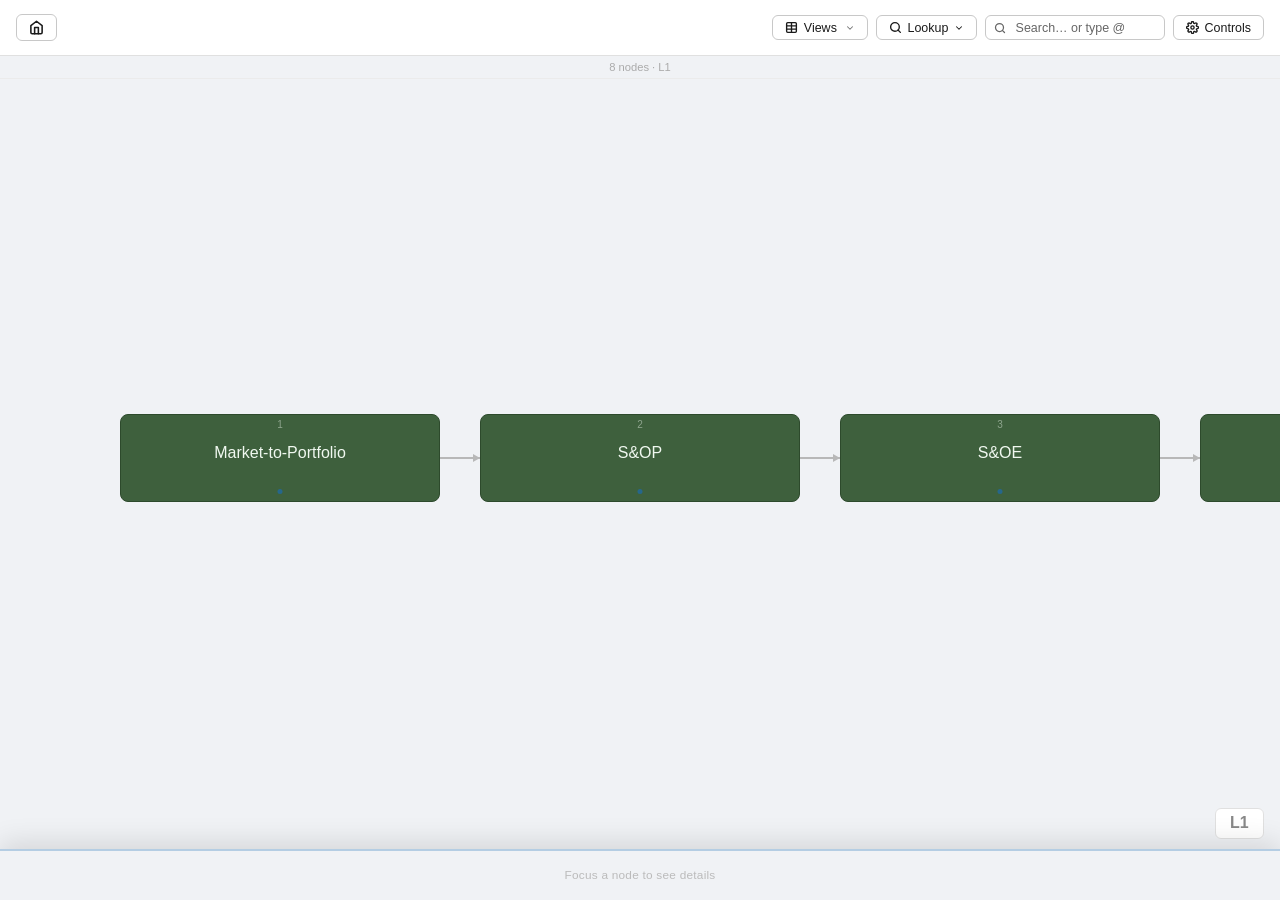
==== commit 6c84bde6: "y" ====
--- a/save.html
+++ b/save.html
@@ -1,5 +1,5 @@
 <!DOCTYPE html>
-<html lang="en" class="light" style="--nw: 169px; --nh: 88px; --nfs: 1rem; --cw: 40px; --nw-v: 600px; --pscale: 1;"><head>
+<html lang="en" class="light" style="--nw: 320px; --nh: 88px; --nfs: 1rem; --cw: 40px; --nw-v: 600px; --pscale: 1;"><head>
   <meta charset="UTF-8">
   <meta name="viewport" content="width=device-width, initial-scale=1.0">
   <title>Business Process</title>
@@ -594,6 +594,30 @@
     html.light .node[data-level="3"]:hover:not(:has(.node-nav-btn:hover)) { background: #a3d997; }
     html.light .node[data-level="4"]:hover:not(:has(.node-nav-btn:hover)) { background: #CEEBC3; }
     html.light .node[data-level="5"]:hover:not(:has(.node-nav-btn:hover)) { background: #E2F6D6; }
+
+    /* ── EXECUTION TYPE ICON ─────────────────────────────────────────────── */
+    .node-type-icon {
+      position: absolute;
+      top: -34px;
+      left: 50%;
+      transform: translateX(-50%);
+      width: 26px;
+      height: 26px;
+      display: flex;
+      align-items: center;
+      justify-content: center;
+      background: var(--nav);
+      border: 1px solid var(--bdr);
+      border-radius: 50%;
+      color: var(--txt3);
+      pointer-events: none;
+    }
+    .node-type-icon svg { width: 14px; height: 14px; }
+    .node-type-icon.type-human    { color: var(--acc); border-color: var(--acc); }
+    .node-type-icon.type-system   { color: #7b5ea7; border-color: #7b5ea7; }
+    .node-type-icon.type-meeting  { color: #e07b3a; border-color: #e07b3a; }
+    .node-type-icon.type-approval { color: #3aaa6e; border-color: #3aaa6e; }
+    .node[data-level="4"] { overflow: visible; }
     html.light .node[data-level="1"] .node-nav-btn,
     html.light .node[data-level="1"]:hover .node-nav-btn { background: #619A60; border-color: #4d7a4c; color: #f0f8f0; }
     html.light .node[data-level="2"] .node-nav-btn,
@@ -1926,7 +1950,7 @@
         </svg>Up
       </button>
       <div class="nav-divider"></div>
-      <ol id="breadcrumb"><li><span class="crumb">All</span></li><li><span class="sep"> / </span></li><li><span class="crumb">Sales &amp; Operations Planning</span></li><li><span class="sep"> / </span></li><li><span class="crumb">Demand Management</span></li><li><span class="sep"> / </span></li><li><span class="crumb current">Statistical Forecasting</span></li></ol>
+      <ol id="breadcrumb"><li><span class="crumb">All</span></li><li><span class="sep"> / </span></li><li><span class="crumb">S&amp;OP</span></li><li><span class="sep"> / </span></li><li><span class="crumb">Resource planning</span></li><li><span class="sep"> / </span></li><li><span class="crumb current">Calculate resource plan - seed production</span></li></ol>
     </div>
     <div class="nav-right">
       <div class="nav-dropdown" id="navViewsDrop">
@@ -1965,7 +1989,7 @@
         </div>
         <div id="searchDropdown" class="search-dropdown hidden"></div>
       </div>
-      <button id="btnControls" title="Controls &amp; settings">
+<button id="btnControls" title="Controls &amp; settings">
         <svg width="13" height="13" viewBox="0 0 24 24" fill="none" stroke="currentColor" stroke-width="2.5" stroke-linecap="round" stroke-linejoin="round">
           <circle cx="12" cy="12" r="3"></circle>
           <path d="M19.4 15a1.65 1.65 0 0 0 .33 1.82l.06.06a2 2 0 0 1-2.83 2.83l-.06-.06a1.65 1.65 0 0 0-1.82-.33 1.65 1.65 0 0 0-1 1.51V21a2 2 0 0 1-4 0v-.09A1.65 1.65 0 0 0 9 19.4a1.65 1.65 0 0 0-1.82.33l-.06.06a2 2 0 0 1-2.83-2.83l.06-.06A1.65 1.65 0 0 0 4.68 15a1.65 1.65 0 0 0-1.51-1H3a2 2 0 0 1 0-4h.09A1.65 1.65 0 0 0 4.6 9a1.65 1.65 0 0 0-.33-1.82l-.06-.06a2 2 0 0 1 2.83-2.83l.06.06A1.65 1.65 0 0 0 9 4.68a1.65 1.65 0 0 0 1-1.51V3a2 2 0 0 1 4 0v.09a1.65 1.65 0 0 0 1 1.51 1.65 1.65 0 0 0 1.82-.33l.06-.06a2 2 0 0 1 2.83 2.83l-.06.06A1.65 1.65 0 0 0 19.4 9a1.65 1.65 0 0 0 1.51 1H21a2 2 0 0 1 0 4h-.09a1.65 1.65 0 0 0-1.51 1z"></path>
@@ -2220,8 +2244,8 @@
       <div style="display:flex;align-items:center;justify-content:space-between;gap:.5rem;">
         <span style="font-size:.75rem;color:var(--txt4);">System lane</span>
         <div class="cp-theme-seg" style="margin:0">
-          <button class="cp-theme-opt active" id="cpErpOff">Off</button>
-          <button class="cp-theme-opt" id="cpErpOn">On</button>
+          <button class="cp-theme-opt" id="cpErpOff">Off</button>
+          <button class="cp-theme-opt active" id="cpErpOn">On</button>
         </div>
       </div>
     </div>
@@ -2291,26 +2315,26 @@
     </div>
   </div>
 
-  <div id="levelInfo">2 nodes · L4 · Statistical Forecasting</div>
-
-  <main id="main" style="padding-bottom: 232px;">
-    <div id="flowContainer"><div class="flow-level"><div class="node leaf node-selected" data-key="Generate Baseline Statistical Forecast" data-index="0" data-level="3" tabindex="0"><span class="node-code">SOP.1.1.1</span><span class="node-name">Generate Baseline Statistical Forecast</span></div><div class="connector"></div><div class="node leaf" data-key="Review and Override Statistical Forecast" data-index="1" data-level="3" tabindex="-1"><span class="node-code">SOP.1.1.2</span><span class="node-name">Review and Override Statistical Forecast</span><button class="node-nav-btn node-nav-next" tabindex="0" aria-label="Next group">›</button></div></div></div>
+  <div id="levelInfo">5 nodes · L4 · Calculate resource plan - seed production</div>
+
+  <main id="main" style="padding-bottom: 157px;">
+    <div id="flowContainer" class="system-lane-on"><div class="flow-lanes"><div class="lane-label">Business</div><div class="lane-row"><div class="flow-level"><div class="node leaf" data-key="Update parameters seed production resources" data-index="0" data-level="3" tabindex="0"><span class="node-code">2.4.2.1</span><span class="node-name">Update parameters seed production resources</span><div class="node-type-icon type-human" title="Human activity"><svg viewBox="0 0 24 24" fill="none" stroke="currentColor" stroke-width="2.5" stroke-linecap="round" stroke-linejoin="round"><circle cx="12" cy="7" r="4"></circle><path d="M5.5 21a6.5 6.5 0 0 1 13 0"></path></svg></div><button class="node-nav-btn node-nav-prev" tabindex="0" aria-label="Previous group">‹</button></div><div class="connector"></div><div class="node leaf" data-key="Calculate resource plan - seed production" data-index="1" data-level="3" tabindex="-1"><span class="node-code">2.4.2.2</span><span class="node-name">Calculate resource plan - seed production</span><div class="node-type-icon type-human" title="Human activity"><svg viewBox="0 0 24 24" fill="none" stroke="currentColor" stroke-width="2.5" stroke-linecap="round" stroke-linejoin="round"><circle cx="12" cy="7" r="4"></circle><path d="M5.5 21a6.5 6.5 0 0 1 13 0"></path></svg></div></div><div class="connector"></div><div class="node leaf node-syscalc" data-key="Calculate the load on each resource" data-index="2" data-level="3" tabindex="-1"><span class="node-code">2.4.2.3</span><span class="node-name">Calculate the load on each resource</span><div class="node-type-icon type-system" title="System activity"><svg viewBox="0 0 24 24" fill="none" stroke="currentColor" stroke-width="2.5" stroke-linecap="round" stroke-linejoin="round"><rect x="2" y="3" width="20" height="14" rx="2"></rect><line x1="8" y1="21" x2="16" y2="21"></line><line x1="12" y1="17" x2="12" y2="21"></line></svg></div></div><div class="connector"></div><div class="node leaf" data-key="Compare planned capacity" data-index="3" data-level="3" tabindex="-1"><span class="node-code">2.4.2.4</span><span class="node-name">Compare planned capacity</span><div class="node-type-icon type-human" title="Human activity"><svg viewBox="0 0 24 24" fill="none" stroke="currentColor" stroke-width="2.5" stroke-linecap="round" stroke-linejoin="round"><circle cx="12" cy="7" r="4"></circle><path d="M5.5 21a6.5 6.5 0 0 1 13 0"></path></svg></div></div><div class="connector"></div><div class="node leaf" data-key="Revise the production plan or adjust capacity" data-index="4" data-level="3" tabindex="-1"><span class="node-code">2.4.2.5</span><span class="node-name">Revise the production plan or adjust capacity</span><div class="node-type-icon type-human" title="Human activity"><svg viewBox="0 0 24 24" fill="none" stroke="currentColor" stroke-width="2.5" stroke-linecap="round" stroke-linejoin="round"><circle cx="12" cy="7" r="4"></circle><path d="M5.5 21a6.5 6.5 0 0 1 13 0"></path></svg></div><button class="node-nav-btn node-nav-next" tabindex="0" aria-label="Next group">›</button></div></div></div><div class="lane-connector-row"><div class="lane-vert"><div class="lane-vert-line"></div></div><div class="lane-vert-gap"></div><div class="lane-vert"><div class="lane-vert-line"></div></div><div class="lane-vert-gap"></div><div class="lane-vert"><div class="lane-vert-line"></div></div><div class="lane-vert-gap"></div><div class="lane-vert"><div class="lane-vert-line"></div></div><div class="lane-vert-gap"></div><div class="lane-vert"><div class="lane-vert-line"></div></div></div><div class="lane-label erp-label">System</div><div class="lane-row"><div class="flow-level"><div class="erp-node" data-key="Update parameters seed production resources" data-erp="1" tabindex="-1"><div class="erp-node-name">o9</div><div class="erp-node-links"><a class="erp-node-link-btn erp-node-link-btn-text" href="https://bejo.testersuite.nl/1/testcycle/8/testrun/485" title="https://bejo.testersuite.nl/1/testcycle/8/testrun/485" target="_blank" rel="noopener noreferrer">TS</a></div></div><div class="connector erp-conn"></div><div class="erp-node" data-key="Calculate resource plan - seed production" data-erp="1" tabindex="-1"><div class="erp-node-name">Solver run;</div><div class="erp-node-links"><a class="erp-node-link-btn erp-node-link-btn-text" href="https://bejo.testersuite.nl/1/testcycle/8/testrun/485" title="https://bejo.testersuite.nl/1/testcycle/8/testrun/485" target="_blank" rel="noopener noreferrer">TS</a></div></div><div class="connector erp-conn"></div><div class="erp-node erp-syscalc erp-selected" data-key="Calculate the load on each resource" data-erp="1" tabindex="-1"><div class="erp-node-name">Solver run;</div><div class="erp-node-links"><a class="erp-node-link-btn erp-node-link-btn-text" href="https://bejo.testersuite.nl/1/testcycle/8/testrun/485" title="https://bejo.testersuite.nl/1/testcycle/8/testrun/485" target="_blank" rel="noopener noreferrer">TS</a></div></div><div class="connector erp-conn"></div><div class="erp-node" data-key="Compare planned capacity" data-erp="1" tabindex="-1"><div class="erp-node-name">o9</div><div class="erp-node-links"><a class="erp-node-link-btn erp-node-link-btn-text" href="https://bejo.testersuite.nl/1/testcycle/8/testrun/485" title="https://bejo.testersuite.nl/1/testcycle/8/testrun/485" target="_blank" rel="noopener noreferrer">TS</a></div></div><div class="connector erp-conn"></div><div class="erp-node" data-key="Revise the production plan or adjust capacity" data-erp="1" tabindex="-1"><div class="erp-node-name">o9</div><div class="erp-node-links"><a class="erp-node-link-btn erp-node-link-btn-text" href="https://bejo.testersuite.nl/1/testcycle/8/testrun/485" title="https://bejo.testersuite.nl/1/testcycle/8/testrun/485" target="_blank" rel="noopener noreferrer">TS</a></div></div></div></div></div></div>
   </main>
 
   <div id="infoPanel">
     <div id="ipContent" style="display: flex;">
       <div class="ip-header">
-        <span class="ip-name" id="ipName">Generate Baseline Statistical Forecast</span>
-        <span class="ip-type" id="ipType">System-automated</span>
+        <span class="ip-name" id="ipName">Solver run;</span>
+        <span class="ip-type ip-type-humanactivity" id="ipType">System Process</span>
       </div>
-      <div class="ip-desc" id="ipDesc">Run statistical forecasting algorithms on historical sales data to produce an item-level baseline forecast for the planning horizon.</div>
-      <div class="ip-body" id="ipTable"><div class="ip-row-top"><div class="ip-top-card"><div class="ip-card"><div class="ip-card-head"><span>RASCI</span></div><div class="ip-card-body"><div class="ip-grid-cols"><div class="ip-grid-col" data-field="R"><div class="ip-grid-col-head">R</div><div class="ip-grid-col-body"><div class="ip-grid-cell" data-val="Demand Planner">Demand Planner</div></div></div><div class="ip-grid-col" data-field="A"><div class="ip-grid-col-head">A</div><div class="ip-grid-col-body"><div class="ip-grid-cell" data-val="Demand Planning Manager">Demand Planning Manager</div></div></div><div class="ip-grid-col" data-field="S"><div class="ip-grid-col-head">S</div><div class="ip-grid-col-body"><div class="ip-grid-cell" data-val="IT / Systems">IT / Systems</div></div></div><div class="ip-grid-col" data-field="C"><div class="ip-grid-col-head">C</div><div class="ip-grid-col-body"><div class="ip-grid-cell" data-val="Sales Analytics">Sales Analytics</div></div></div><div class="ip-grid-col" data-field="I"><div class="ip-grid-col-head">I</div><div class="ip-grid-col-body"><div class="ip-grid-cell" data-val="Supply Planning, Finance">Supply Planning, Finance</div></div></div></div></div></div></div><div class="ip-top-card"><div class="ip-card"><div class="ip-card-head"><span>SIPOC</span></div><div class="ip-card-body"><div class="ip-grid-cols"><div class="ip-grid-col" data-field="Supplier"><div class="ip-grid-col-head">Supplier</div><div class="ip-grid-col-body"><div class="ip-grid-cell" data-val="ERP / Data Warehouse">ERP / Data Warehouse</div></div></div><div class="ip-grid-col" data-field="Input"><div class="ip-grid-col-head">Input</div><div class="ip-grid-col-body"><div class="ip-grid-cell" data-val="2-3 years historical sales data, seasonality indices, promotional calendar">2-3 years historical sales data, seasonality indices, promotional calendar</div></div></div><div class="ip-grid-col" data-field="Output"><div class="ip-grid-col-head">Output</div><div class="ip-grid-col-body"><div class="ip-grid-cell" data-val="Item-level baseline statistical forecast (18-month horizon)">Item-level baseline statistical forecast (18-month horizon)</div></div></div><div class="ip-grid-col" data-field="Customer"><div class="ip-grid-col-head">Customer</div><div class="ip-grid-col-body"><div class="ip-grid-cell" data-val="Demand Planner (review step)">Demand Planner (review step)</div></div></div></div></div></div></div></div><div class="ip-row-bottom"><div class="ip-card ip-collapsed" id="ipBottomCard"><div class="ip-card-head"><span>Details</span><button class="ip-card-toggle" id="ipBottomToggle" title="Toggle">▼</button></div><div class="ip-card-body"><div class="ip-meta-row"><span class="ip-meta-label">KPI</span><span class="ip-meta-val">Forecast Accuracy (MAPE), Forecast Bias</span></div><div class="ip-meta-row"><span class="ip-meta-label">Goal</span><span class="ip-meta-val">MAPE ≤ 15% at SKU/month level</span></div><div class="ip-meta-row"><span class="ip-meta-label">Tool</span><div class="ip-tool-links"><span class="ip-text">SAP IBP</span></div></div><div class="ip-meta-row"><span class="ip-meta-label">Documentation</span><div class="ip-tool-links"><span class="ip-text">Demand Planning SOP v3.2</span></div></div><div class="ip-meta-row"><span class="ip-meta-label">BPO</span><span class="ip-meta-val">VP Demand Planning</span></div><div class="ip-meta-row"><span class="ip-meta-label">BPE</span><span class="ip-meta-val">Demand Planning Manager</span></div><div class="ip-meta-row"><span class="ip-meta-label">SME</span><span class="ip-meta-val">Demand Planner</span></div></div></div></div></div>
+      <div class="ip-desc" id="ipDesc">N/A</div>
+      <div class="ip-body" id="ipTable"><div class="ip-single"><div class="ip-card"><div class="ip-meta-row"><span class="ip-meta-label">Tool</span><div class="ip-tool-links"><span>o9</span></div></div><div class="ip-meta-row"><span class="ip-meta-label">Navigation</span><div class="ip-tool-links"><span>N/A</span></div></div></div></div></div>
     </div>
     <div class="ip-placeholder" id="ipPlaceholder" style="display: none;">Focus a node to see details</div>
   </div>
 
-  <div id="levelLabel" style="bottom: 226px;">L4</div>
-  <div id="pathTree" class=""><div class="pt-row" style="padding-right: 0px;"><span class="pt-label" title="All">All</span></div><div class="pt-row" style="padding-right: 0px;"><span class="pt-prefix">└─</span><span class="pt-label" title="SOP - Sales &amp; Operations Planning">SOP - Sales &amp; Operations Planning</span></div><div class="pt-row" style="padding-right: 0px;"><span class="pt-prefix">└─</span><span class="pt-label" title="SOP.1 - Demand Management">SOP.1 - Demand Management</span></div><div class="pt-row" style="padding-right: 0px;"><span class="pt-prefix">└─</span><span class="pt-label pt-current" title="SOP.1.1 - Statistical Forecasting">SOP.1.1 - Statistical Forecasting</span></div><div class="pt-row" style="padding-right: 0px;"><span class="pt-prefix">└─</span><span class="pt-label pt-active" title="SOP.1.1.1 – Generate Baseline Statistical Forecast">SOP.1.1.1 – Generate Baseline Statistical Forecast</span></div></div>
+  <div id="levelLabel" style="bottom: 151px;">L4</div>
+  <div id="pathTree" class=""><div class="pt-row" style="padding-right: 0px;"><span class="pt-label" title="All">All</span></div><div class="pt-row" style="padding-right: 0px;"><span class="pt-prefix">└─</span><span class="pt-label" title="2 - S&amp;OP">2 - S&amp;OP</span></div><div class="pt-row" style="padding-right: 0px;"><span class="pt-prefix">└─</span><span class="pt-label" title="24 - Resource planning">24 - Resource planning</span></div><div class="pt-row" style="padding-right: 0px;"><span class="pt-prefix">└─</span><span class="pt-label pt-current" title="2.4.2 - Calculate resource plan - seed production">2.4.2 - Calculate resource plan - seed production</span></div><div class="pt-row" style="padding-right: 0px;"><span class="pt-prefix">└─</span><span class="pt-label pt-active" title="2.4.2.1 – Update parameters seed production resources">2.4.2.1 – Update parameters seed production resources</span></div></div>
   <div id="exportToast">Exported SVG</div>
   <button id="btnBulkExport" style="display:none" aria-hidden="true"></button>
 
@@ -2411,27 +2435,27 @@
       </div>
       <div class="imp-status success" id="impStatus">
         <span id="impStatusIcon">✓</span>
-        <span id="impStatusText">Imported 11 rows. Loading…</span>
+        <span id="impStatusText">Imported 358 rows. Loading…</span>
       </div>
       <div class="imp-section visible" id="impSectionPreview">
         <div class="imp-section-title">Preview</div>
-        <div class="imp-preview-meta" id="impPreviewMeta"><strong>11</strong> rows · <strong>1</strong> L1 processes</div>
+        <div class="imp-preview-meta" id="impPreviewMeta"><strong>358</strong> rows · <strong>8</strong> L1 processes</div>
         <div class="imp-preview-scroll">
-          <table class="imp-preview-table" id="impPreviewTable"><thead><tr><th>L1</th><th>L2</th><th>L3</th><th>L4</th><th>L5</th></tr></thead><tbody><tr><td class="l-col" title="Sales &amp; Operations Planning">Sales &amp; Operations Planning</td><td class="l-col" title="Demand Management">Demand Management</td><td class="l-col" title="Statistical Forecasting">Statistical Forecasting</td><td class="l-col" title="Generate Baseline Statistical Forecast">Generate Baseline Statisti…</td><td class="l-col" title=""></td></tr><tr><td class="l-col" title="Sales &amp; Operations Planning">Sales &amp; Operations Planning</td><td class="l-col" title="Demand Management">Demand Management</td><td class="l-col" title="Statistical Forecasting">Statistical Forecasting</td><td class="l-col" title="Review and Override Statistical Forecast">Review and Override Statis…</td><td class="l-col" title=""></td></tr><tr><td class="l-col" title="Sales &amp; Operations Planning">Sales &amp; Operations Planning</td><td class="l-col" title="Demand Management">Demand Management</td><td class="l-col" title="Demand Review">Demand Review</td><td class="l-col" title="Conduct Demand Review Meeting">Conduct Demand Review Meet…</td><td class="l-col" title=""></td></tr><tr><td class="l-col" title="Sales &amp; Operations Planning">Sales &amp; Operations Planning</td><td class="l-col" title="Supply Planning">Supply Planning</td><td class="l-col" title="Capacity Planning">Capacity Planning</td><td class="l-col" title="Run Rough-Cut Capacity Plan (RCCP)">Run Rough-Cut Capacity Pla…</td><td class="l-col" title=""></td></tr><tr><td class="l-col" title="Sales &amp; Operations Planning">Sales &amp; Operations Planning</td><td class="l-col" title="Supply Planning">Supply Planning</td><td class="l-col" title="Capacity Planning">Capacity Planning</td><td class="l-col" title="Develop Capacity Scenarios and Recommendations">Develop Capacity Scenarios…</td><td class="l-col" title=""></td></tr></tbody></table>
-          <div class="imp-preview-more" id="impPreviewMore">+ 6 more rows not shown</div>
+          <table class="imp-preview-table" id="impPreviewTable"><thead><tr><th>L1</th><th>L2</th><th>L3</th><th>L4</th><th>L5</th></tr></thead><tbody><tr><td class="l-col" title="Market-to-Portfolio">Market-to-Portfolio</td><td class="l-col" title="Item management">Item management</td><td class="l-col" title="Create new items">Create new items</td><td class="l-col" title="A">A</td><td class="l-col" title=""></td></tr><tr><td class="l-col" title="Market-to-Portfolio">Market-to-Portfolio</td><td class="l-col" title="Item management">Item management</td><td class="l-col" title="Manage items">Manage items</td><td class="l-col" title="Manage item data">Manage item data</td><td class="l-col" title=""></td></tr><tr><td class="l-col" title="Market-to-Portfolio">Market-to-Portfolio</td><td class="l-col" title="Item management">Item management</td><td class="l-col" title="Manage items">Manage items</td><td class="l-col" title="Manage PLC">Manage PLC</td><td class="l-col" title=""></td></tr><tr><td class="l-col" title="Market-to-Portfolio">Market-to-Portfolio</td><td class="l-col" title="Item management">Item management</td><td class="l-col" title="Request assortments">Request assortments</td><td class="l-col" title="B">B</td><td class="l-col" title=""></td></tr><tr><td class="l-col" title="Market-to-Portfolio">Market-to-Portfolio</td><td class="l-col" title="Item management">Item management</td><td class="l-col" title="Manage assortments">Manage assortments</td><td class="l-col" title="A">A</td><td class="l-col" title=""></td></tr></tbody></table>
+          <div class="imp-preview-more" id="impPreviewMore">+ 353 more rows not shown</div>
         </div>
         <button class="imp-btn-import" id="impBtnImport" disabled="">
           <svg width="14" height="14" viewBox="0 0 24 24" fill="none" stroke="currentColor" stroke-width="2.5" stroke-linecap="round" stroke-linejoin="round">
             <polyline points="20 6 9 17 4 12"></polyline>
           </svg>
-          <span id="impBtnLabel">Import 11 rows →</span>
+          <span id="impBtnLabel">Import 358 rows →</span>
         </button>
       </div>
       <p class="imp-hint">Data is stored locally in your browser — nothing is uploaded to any server.</p>
     </div>
   </div>
 
-  <script id="pfEmbedData">window.__PF_EMBED__={"d":"[{\"L1_code\":\"SOP\",\"L1\":\"Sales & Operations Planning\",\"L2_code\":\"SOP.1\",\"L2\":\"Demand Management\",\"L3_code\":\"SOP.1.1\",\"L3\":\"Statistical Forecasting\",\"L4_code\":\"SOP.1.1.1\",\"L4\":\"Generate Baseline Statistical Forecast\",\"L1_Desc\":\"End-to-end process of aligning supply and demand to support business objectives through cross-functional planning cycles.\",\"L2_Desc\":\"Processes to capture, analyze and shape customer demand signals to produce an unconstrained demand plan.\",\"L3_Desc\":\"Use of statistical models to generate a baseline demand forecast from historical data.\",\"L4_Desc\":\"Run statistical forecasting algorithms on historical sales data to produce an item-level baseline forecast for the planning horizon.\",\"BPO\":\"VP Demand Planning\",\"BPE\":\"Demand Planning Manager\",\"SME\":\"Demand Planner\",\"Frequency\":\"Monthly\",\"Time unit-of-measure\":\"Hours\",\"Start\":\"Week 1, Day 1\",\"End\":\"Week 1, Day 2\",\"R\":\"Demand Planner\",\"A\":\"Demand Planning Manager\",\"S\":\"IT / Systems\",\"C\":\"Sales Analytics\",\"I\":\"Supply Planning, Finance\",\"Supplier\":\"ERP / Data Warehouse\",\"Input\":\"2-3 years historical sales data, seasonality indices, promotional calendar\",\"Output\":\"Item-level baseline statistical forecast (18-month horizon)\",\"Customer\":\"Demand Planner (review step)\",\"Type\":\"System-automated\",\"Tool\":\"SAP IBP\",\"KPI\":\"Forecast Accuracy (MAPE), Forecast Bias\",\"Goal\":\"MAPE ≤ 15% at SKU/month level\",\"Documentation\":\"Demand Planning SOP v3.2\",\"Tool_function\":\"Statistical forecasting engine\",\"Tool_navigation\":\"IBP > Demand > Statistical Forecast > Run Forecast Job\",\"Tool_desc\":\"SAP IBP uses algorithms (Holt-Winters, ARIMA, MLR) to auto-select best fit model per item.\",\"Tool_link\":\"https://help.sap.com/ibp\",\"TestScript_link\":\"https://sharepoint/testscripts/SOP.1.1.1\"},{\"L1_code\":\"SOP\",\"L1\":\"Sales & Operations Planning\",\"L2_code\":\"SOP.1\",\"L2\":\"Demand Management\",\"L3_code\":\"SOP.1.1\",\"L3\":\"Statistical Forecasting\",\"L4_code\":\"SOP.1.1.2\",\"L4\":\"Review and Override Statistical Forecast\",\"L1_Desc\":\"\",\"L2_Desc\":\"\",\"L3_Desc\":\"\",\"L4_Desc\":\"Demand planners review system-generated forecast, apply market intelligence, and override where justified. All overrides must be documented with rationale.\",\"BPO\":\"VP Demand Planning\",\"BPE\":\"Demand Planning Manager\",\"SME\":\"Demand Planner\",\"Frequency\":\"Monthly\",\"Time unit-of-measure\":\"Hours\",\"Start\":\"Week 1, Day 2\",\"End\":\"Week 1, Day 3\",\"R\":\"Demand Planner\",\"A\":\"Demand Planning Manager\",\"S\":\"Sales\",\"C\":\"Marketing\",\"I\":\"Supply Planning\",\"Supplier\":\"Statistical Forecast (SOP.1.1.1), Sales input\",\"Input\":\"Baseline forecast, market intelligence, account team inputs, promotional plans\",\"Output\":\"Adjusted consensus demand forecast with override log\",\"Customer\":\"Demand Review Meeting\",\"Type\":\"Manual / System-assisted\",\"Tool\":\"SAP IBP\",\"KPI\":\"Override Rate, Override Value Add (OVA)\",\"Goal\":\"OVA > 0 — overrides improve accuracy vs baseline\",\"Documentation\":\"Forecast Override Policy v1.4\",\"Tool_function\":\"Forecast override and annotation\",\"Tool_navigation\":\"IBP > Demand > Planner Workbench > Override & Notes\",\"Tool_desc\":\"Planners adjust quantities in the planner workbench; reason codes and comments are mandatory.\",\"Tool_link\":\"https://help.sap.com/ibp\",\"TestScript_link\":\"https://sharepoint/testscripts/SOP.1.1.2\"},{\"L1_code\":\"SOP\",\"L1\":\"Sales & Operations Planning\",\"L2_code\":\"SOP.1\",\"L2\":\"Demand Management\",\"L3_code\":\"SOP.1.2\",\"L3\":\"Demand Review\",\"L4_code\":\"SOP.1.2.1\",\"L4\":\"Conduct Demand Review Meeting\",\"L1_Desc\":\"\",\"L2_Desc\":\"\",\"L3_Desc\":\"Cross-functional review of the demand forecast to produce an agreed, unconstrained demand plan.\",\"L4_Desc\":\"Facilitate the monthly Demand Review meeting with Sales, Marketing, and Planning to challenge assumptions, align on the demand plan, and escalate key risks.\",\"BPO\":\"VP Demand Planning\",\"BPE\":\"Demand Planning Manager\",\"SME\":\"Demand Planner\",\"Frequency\":\"Monthly\",\"Time unit-of-measure\":\"Hours\",\"Start\":\"Week 1, Day 4\",\"End\":\"Week 1, Day 4\",\"R\":\"Demand Planning Manager\",\"A\":\"VP Demand Planning\",\"S\":\"Demand Planner\",\"C\":\"Sales, Marketing, Finance\",\"I\":\"Supply Planning, Executive Team\",\"Supplier\":\"Demand Planners, Sales, Marketing\",\"Input\":\"Adjusted forecast, market intelligence deck, YTD actuals vs plan, risk & opportunity register\",\"Output\":\"Approved unconstrained demand plan, escalation items for S&OP, meeting minutes\",\"Customer\":\"Supply Planning, S&OP process\",\"Type\":\"Meeting / Decision\",\"Tool\":\"MS Teams, PowerPoint, SAP IBP\",\"KPI\":\"Forecast version lock rate, meeting attendance ≥ 90%\",\"Goal\":\"Agreed plan locked by Day 4 of planning cycle\",\"Documentation\":\"Demand Review Agenda Template v2.1\",\"Tool_function\":\"Meeting facilitation, forecast visibility\",\"Tool_navigation\":\"IBP > Demand > Review Dashboard; SharePoint > S&OP > Demand Review\",\"Tool_desc\":\"Standard agenda and pre-read distributed 24h in advance. Decisions logged in meeting minutes template.\",\"Tool_link\":\"https://sharepoint/sop/demand-review\",\"TestScript_link\":\"https://sharepoint/testscripts/SOP.1.2.1\"},{\"L1_code\":\"SOP\",\"L1\":\"Sales & Operations Planning\",\"L2_code\":\"SOP.2\",\"L2\":\"Supply Planning\",\"L3_code\":\"SOP.2.1\",\"L3\":\"Capacity Planning\",\"L4_code\":\"SOP.2.1.1\",\"L4\":\"Run Rough-Cut Capacity Plan (RCCP)\",\"L1_Desc\":\"\",\"L2_Desc\":\"Processes to translate the unconstrained demand plan into a feasible supply plan considering capacity, inventory, and procurement constraints.\",\"L3_Desc\":\"Assess whether manufacturing and supply capacity is sufficient to meet the demand plan.\",\"L4_Desc\":\"Execute Rough-Cut Capacity Planning to identify capacity gaps or surpluses versus the agreed demand plan across all critical resources.\",\"BPO\":\"VP Supply Chain\",\"BPE\":\"Supply Planning Manager\",\"SME\":\"Supply Planner\",\"Frequency\":\"Monthly\",\"Time unit-of-measure\":\"Hours\",\"Start\":\"Week 2, Day 1\",\"End\":\"Week 2, Day 2\",\"R\":\"Supply Planner\",\"A\":\"Supply Planning Manager\",\"S\":\"Manufacturing\",\"C\":\"Demand Planning, Procurement\",\"I\":\"Finance, Logistics\",\"Supplier\":\"Demand Plan (SOP.1.2.1), Capacity master data\",\"Input\":\"Approved demand plan, bill of resources, available capacity calendar, open production orders\",\"Output\":\"RCCP output: capacity load profile, gap analysis, recommended actions\",\"Customer\":\"Supply Review Meeting\",\"Type\":\"System-automated\",\"Tool\":\"SAP IBP / APO\",\"KPI\":\"Capacity utilization %, number of unconstrained gaps\",\"Goal\":\"All critical resource gaps identified and actioned before Supply Review\",\"Documentation\":\"RCCP Procedure SOP v2.0\",\"Tool_function\":\"Capacity planning and load analysis\",\"Tool_navigation\":\"IBP > Supply > Capacity Planning > Run RCCP\",\"Tool_desc\":\"System maps demand plan to resources using bill of resources; outputs load vs capacity chart per work center.\",\"Tool_link\":\"https://help.sap.com/ibp\",\"TestScript_link\":\"https://sharepoint/testscripts/SOP.2.1.1\"},{\"L1_code\":\"SOP\",\"L1\":\"Sales & Operations Planning\",\"L2_code\":\"SOP.2\",\"L2\":\"Supply Planning\",\"L3_code\":\"SOP.2.1\",\"L3\":\"Capacity Planning\",\"L4_code\":\"SOP.2.1.2\",\"L4\":\"Develop Capacity Scenarios and Recommendations\",\"L1_Desc\":\"\",\"L2_Desc\":\"\",\"L3_Desc\":\"\",\"L4_Desc\":\"Analyze RCCP output to develop feasible supply scenarios (e.g., overtime, outsourcing, demand shaping) and present recommendations to resolve identified capacity gaps.\",\"BPO\":\"VP Supply Chain\",\"BPE\":\"Supply Planning Manager\",\"SME\":\"Supply Planner\",\"Frequency\":\"Monthly\",\"Time unit-of-measure\":\"Hours\",\"Start\":\"Week 2, Day 2\",\"End\":\"Week 2, Day 3\",\"R\":\"Supply Planner\",\"A\":\"Supply Planning Manager\",\"S\":\"Manufacturing, Procurement\",\"C\":\"Finance, Demand Planning\",\"I\":\"VP Supply Chain\",\"Supplier\":\"RCCP output (SOP.2.1.1), Manufacturing, Procurement\",\"Input\":\"RCCP gap analysis, cost of alternatives, lead times, inventory levels\",\"Output\":\"Scenario analysis with P&L impact, recommended supply response options\",\"Customer\":\"Supply Review Meeting\",\"Type\":\"Analytical / Manual\",\"Tool\":\"Excel, PowerPoint, SAP IBP\",\"KPI\":\"Time to develop scenarios (target ≤ 1 business day), scenario coverage\",\"Goal\":\"At least 2 feasible options presented per significant gap\",\"Documentation\":\"Capacity Scenario Template v1.3\",\"Tool_function\":\"Scenario modeling\",\"Tool_navigation\":\"IBP > Supply > Scenario Manager; SharePoint > S&OP > Capacity Templates\",\"Tool_desc\":\"Planners model what-if scenarios in IBP Scenario Manager; financial impact modeled in Excel template.\",\"Tool_link\":\"https://sharepoint/sop/capacity\",\"TestScript_link\":\"https://sharepoint/testscripts/SOP.2.1.2\"},{\"L1_code\":\"SOP\",\"L1\":\"Sales & Operations Planning\",\"L2_code\":\"SOP.2\",\"L2\":\"Supply Planning\",\"L3_code\":\"SOP.2.2\",\"L3\":\"Supply Review\",\"L4_code\":\"SOP.2.2.1\",\"L4\":\"Conduct Supply Review Meeting\",\"L1_Desc\":\"\",\"L2_Desc\":\"\",\"L3_Desc\":\"Cross-functional meeting to align on the constrained supply plan and resolve capacity issues before the pre-S&OP.\",\"L4_Desc\":\"Facilitate the monthly Supply Review meeting with Manufacturing, Procurement, and Supply Planning to agree on the constrained supply plan and escalate unresolved gaps.\",\"BPO\":\"VP Supply Chain\",\"BPE\":\"Supply Planning Manager\",\"SME\":\"Supply Planner\",\"Frequency\":\"Monthly\",\"Time unit-of-measure\":\"Hours\",\"Start\":\"Week 2, Day 4\",\"End\":\"Week 2, Day 4\",\"R\":\"Supply Planning Manager\",\"A\":\"VP Supply Chain\",\"S\":\"Supply Planner\",\"C\":\"Manufacturing, Procurement, Finance\",\"I\":\"Demand Planning, Executive\",\"Supplier\":\"Supply Planners, Manufacturing, Procurement\",\"Input\":\"RCCP output, capacity scenarios, inventory plan, procurement constraints\",\"Output\":\"Agreed constrained supply plan, escalation items for pre-S&OP, meeting minutes\",\"Customer\":\"Pre-S&OP, Finance\",\"Type\":\"Meeting / Decision\",\"Tool\":\"MS Teams, PowerPoint, SAP IBP\",\"KPI\":\"Supply plan lock rate, gap resolution rate before pre-S&OP\",\"Goal\":\"≥ 85% of gaps resolved at Supply Review; remainder escalated with recommended options\",\"Documentation\":\"Supply Review Agenda Template v2.0\",\"Tool_function\":\"Meeting facilitation, supply plan visibility\",\"Tool_navigation\":\"IBP > Supply > Review Dashboard; SharePoint > S&OP > Supply Review\",\"Tool_desc\":\"Standard agenda covers RCCP, inventory, procurement risks, and constrained plan vs demand.\",\"Tool_link\":\"https://sharepoint/sop/supply-review\",\"TestScript_link\":\"https://sharepoint/testscripts/SOP.2.2.1\"},{\"L1_code\":\"SOP\",\"L1\":\"Sales & Operations Planning\",\"L2_code\":\"SOP.3\",\"L2\":\"Financial Planning & Integration\",\"L3_code\":\"SOP.3.1\",\"L3\":\"Financial Integration\",\"L4_code\":\"SOP.3.1.1\",\"L4\":\"Translate Supply Plan to Financial View\",\"L1_Desc\":\"\",\"L2_Desc\":\"Processes to translate operational plans into financial terms and ensure alignment with the annual operating plan (AOP) and rolling forecast.\",\"L3_Desc\":\"Convert volume-based demand and supply plans into revenue, COGS, and margin projections.\",\"L4_Desc\":\"Finance translates the agreed volume plan into a P&L projection (revenue, standard COGS, gross margin) and compares to AOP and latest estimate for gap identification.\",\"BPO\":\"CFO / VP Finance\",\"BPE\":\"FP&A Manager\",\"SME\":\"FP&A Analyst\",\"Frequency\":\"Monthly\",\"Time unit-of-measure\":\"Hours\",\"Start\":\"Week 3, Day 1\",\"End\":\"Week 3, Day 2\",\"R\":\"FP&A Analyst\",\"A\":\"FP&A Manager\",\"S\":\"Demand Planning, Supply Planning\",\"C\":\"Commercial Finance\",\"I\":\"Executive Team\",\"Supplier\":\"Constrained supply plan, standard cost file, pricing master\",\"Input\":\"Agreed volume plan (demand & supply), standard cost rates, transfer prices, revenue pricing\",\"Output\":\"Financial S&OP plan (P&L view): revenue, COGS, gross margin vs AOP and LE\",\"Customer\":\"Pre-S&OP Meeting, Executive S&OP\",\"Type\":\"Analytical / System\",\"Tool\":\"Anaplan / Excel\",\"KPI\":\"Gap to AOP (revenue & margin), plan conversion time\",\"Goal\":\"Financial plan completed within 1 business day of supply plan lock\",\"Documentation\":\"Financial S&OP Integration Procedure v1.1\",\"Tool_function\":\"Financial modelling and scenario planning\",\"Tool_navigation\":\"Anaplan > S&OP Module > Financial Translation Worksheet\",\"Tool_desc\":\"Anaplan pulls volume plan automatically; analyst validates pricing and cost assumptions before publishing.\",\"Tool_link\":\"https://anaplan.com/help\",\"TestScript_link\":\"https://sharepoint/testscripts/SOP.3.1.1\"},{\"L1_code\":\"SOP\",\"L1\":\"Sales & Operations Planning\",\"L2_code\":\"SOP.4\",\"L2\":\"Executive S&OP\",\"L3_code\":\"SOP.4.1\",\"L3\":\"Pre-S&OP\",\"L4_code\":\"SOP.4.1.1\",\"L4\":\"Conduct Pre-S&OP Meeting\",\"L1_Desc\":\"\",\"L2_Desc\":\"Senior leadership review and decision-making process to resolve cross-functional trade-offs and set business direction.\",\"L3_Desc\":\"Middle management preparation meeting to consolidate inputs, resolve solvable issues, and define agenda for Executive S&OP.\",\"L4_Desc\":\"Cross-functional managers review the integrated demand, supply, and financial plans, resolve issues within their authority, and prepare the Executive S&OP package.\",\"BPO\":\"VP Supply Chain / COO\",\"BPE\":\"S&OP Process Manager\",\"SME\":\"Planning Managers\",\"Frequency\":\"Monthly\",\"Time unit-of-measure\":\"Hours\",\"Start\":\"Week 3, Day 3\",\"End\":\"Week 3, Day 3\",\"R\":\"S&OP Process Manager\",\"A\":\"COO\",\"S\":\"All Planning Managers\",\"C\":\"Finance, HR\",\"I\":\"Executive Team\",\"Supplier\":\"Demand Review, Supply Review, Financial Integration outputs\",\"Input\":\"Demand plan, constrained supply plan, financial P&L view, open risks & opportunities, prior month KPI scorecard\",\"Output\":\"Pre-read package for Executive S&OP, resolved issues log, escalation items with recommended decisions\",\"Customer\":\"Executive S&OP Meeting\",\"Type\":\"Meeting / Decision\",\"Tool\":\"MS Teams, PowerPoint, SharePoint\",\"KPI\":\"% issues resolved at pre-S&OP (target ≥ 70%), pre-read published ≥ 48h before Exec meeting\",\"Goal\":\"Executive S&OP focused on strategic decisions, not operational fire-fighting\",\"Documentation\":\"Pre-S&OP Agenda & Minutes Template v3.0\",\"Tool_function\":\"Meeting management, document collaboration\",\"Tool_navigation\":\"SharePoint > S&OP > Pre-S&OP > Current Month\",\"Tool_desc\":\"Standard pre-read template published to SharePoint; action log maintained in Teams channel.\",\"Tool_link\":\"https://sharepoint/sop/pre-sop\",\"TestScript_link\":\"https://sharepoint/testscripts/SOP.4.1.1\"},{\"L1_code\":\"SOP\",\"L1\":\"Sales & Operations Planning\",\"L2_code\":\"SOP.4\",\"L2\":\"Executive S&OP\",\"L3_code\":\"SOP.4.2\",\"L3\":\"Executive S&OP Meeting\",\"L4_code\":\"SOP.4.2.1\",\"L4\":\"Facilitate Executive S&OP Meeting\",\"L1_Desc\":\"\",\"L2_Desc\":\"\",\"L3_Desc\":\"Monthly senior leadership forum to make cross-functional decisions, approve the business plan, and set priorities.\",\"L4_Desc\":\"Facilitate the Executive S&OP meeting where senior leaders review KPIs, make trade-off decisions (volume vs margin, service vs cost), and approve the rolling business plan.\",\"BPO\":\"CEO / COO\",\"BPE\":\"COO\",\"SME\":\"S&OP Process Manager\",\"Frequency\":\"Monthly\",\"Time unit-of-measure\":\"Hours\",\"Start\":\"Week 4, Day 1\",\"End\":\"Week 4, Day 1\",\"R\":\"S&OP Process Manager\",\"A\":\"CEO\",\"S\":\"All VP/C-Suite\",\"C\":\"Board (as needed)\",\"I\":\"All Departments\",\"Supplier\":\"Pre-S&OP output, Executive pre-read package\",\"Input\":\"Integrated business plan, P&L gap analysis, escalated decisions, KPI scorecard, strategic risks\",\"Output\":\"Approved rolling plan, executive decisions log, strategic directives, published meeting minutes\",\"Customer\":\"All functions (to execute approved plan)\",\"Type\":\"Meeting / Decision\",\"Tool\":\"PowerPoint, MS Teams / Board Portal\",\"KPI\":\"Decision rate (% of items on agenda resolved), plan approval cycle time\",\"Goal\":\"100% of agenda items result in a decision or owner-assigned action; minutes published within 24h\",\"Documentation\":\"Executive S&OP Charter v1.0, Meeting Minutes Template\",\"Tool_function\":\"Executive decision facilitation\",\"Tool_navigation\":\"SharePoint > S&OP > Executive S&OP > Current Month\",\"Tool_desc\":\"COO chairs; S&OP Manager facilitates. 60-min structured agenda. Decisions documented live.\",\"Tool_link\":\"https://sharepoint/sop/executive-sop\",\"TestScript_link\":\"https://sharepoint/testscripts/SOP.4.2.1\"},{\"L1_code\":\"SOP\",\"L1\":\"Sales & Operations Planning\",\"L2_code\":\"SOP.4\",\"L2\":\"Executive S&OP\",\"L3_code\":\"SOP.4.2\",\"L3\":\"Executive S&OP Meeting\",\"L4_code\":\"SOP.4.2.2\",\"L4\":\"Publish and Communicate Approved Plan\",\"L1_Desc\":\"\",\"L2_Desc\":\"\",\"L3_Desc\":\"\",\"L4_Desc\":\"After Executive S&OP, distribute approved plan, decisions, and action items to all relevant stakeholders. Update planning systems with approved volumes.\",\"BPO\":\"CEO / COO\",\"BPE\":\"S&OP Process Manager\",\"SME\":\"Planning Managers\",\"Frequency\":\"Monthly\",\"Time unit-of-measure\":\"Hours\",\"Start\":\"Week 4, Day 1\",\"End\":\"Week 4, Day 2\",\"R\":\"S&OP Process Manager\",\"A\":\"COO\",\"S\":\"All Planning Managers\",\"C\":\"IT / Systems\",\"I\":\"All Departments\",\"Supplier\":\"Executive S&OP decisions (SOP.4.2.1)\",\"Input\":\"Approved plan decisions, action log, meeting minutes\",\"Output\":\"Published meeting minutes, system-updated approved plan, action log distributed to owners\",\"Customer\":\"All functional teams\",\"Type\":\"Administrative / System\",\"Tool\":\"SharePoint, SAP IBP, MS Teams / Email\",\"KPI\":\"Time to publish minutes (target ≤ 24h), action log completion rate from prior month\",\"Goal\":\"Approved plan uploaded to IBP within 1 business day; minutes distributed same day\",\"Documentation\":\"S&OP Communication Plan v1.2\",\"Tool_function\":\"Plan publication and stakeholder communication\",\"Tool_navigation\":\"IBP > Supply > Approve Plan; SharePoint > S&OP > Minutes Archive\",\"Tool_desc\":\"S&OP Manager activates approved version in IBP; minutes and action log emailed and posted to Teams.\",\"Tool_link\":\"https://sharepoint/sop/archive\",\"TestScript_link\":\"https://sharepoint/testscripts/SOP.4.2.2\"},{\"L1_code\":\"SOP\",\"L1\":\"Sales & Operations Planning\",\"L2_code\":\"SOP.5\",\"L2\":\"Performance Management\",\"L3_code\":\"SOP.5.1\",\"L3\":\"KPI Tracking & Reporting\",\"L4_code\":\"SOP.5.1.1\",\"L4\":\"Prepare Monthly S&OP KPI Scorecard\",\"L1_Desc\":\"\",\"L2_Desc\":\"Processes to measure, monitor, and improve S&OP process performance and outcomes.\",\"L3_Desc\":\"Monthly measurement and reporting of S&OP process and outcome KPIs.\",\"L4_Desc\":\"Compile, validate, and publish the monthly S&OP KPI scorecard covering forecast accuracy, service levels, inventory, and process compliance metrics.\",\"BPO\":\"VP Supply Chain\",\"BPE\":\"S&OP Process Manager\",\"SME\":\"S&OP Analyst\",\"Frequency\":\"Monthly\",\"Time unit-of-measure\":\"Hours\",\"Start\":\"Week 1, Day 1\",\"End\":\"Week 1, Day 2\",\"R\":\"S&OP Analyst\",\"A\":\"S&OP Process Manager\",\"S\":\"IT / BI Team\",\"C\":\"All Planning Managers\",\"I\":\"Executive Team\",\"Supplier\":\"ERP, IBP, WMS, TMS data feeds\",\"Input\":\"Actual sales, forecast data, inventory snapshots, order fill rates, prior cycle action log\",\"Output\":\"Monthly KPI scorecard (dashboard), trend analysis, red-flag commentary\",\"Customer\":\"Pre-S&OP, Executive S&OP\",\"Type\":\"System / Analytical\",\"Tool\":\"Power BI, SAP IBP\",\"KPI\":\"Forecast Accuracy (MAPE/Bias), On-Time In-Full (OTIF), Inventory DOS, Capacity Utilization, Action Closure Rate\",\"Goal\":\"Scorecard published by Day 2 of each planning cycle; all KPIs trended over 13 months\",\"Documentation\":\"S&OP KPI Dictionary v2.3\",\"Tool_function\":\"KPI dashboard and reporting\",\"Tool_navigation\":\"Power BI > S&OP Workspace > KPI Scorecard\",\"Tool_desc\":\"Automated Power BI dashboard refreshes overnight from IBP/ERP; analyst validates and adds commentary.\",\"Tool_link\":\"https://app.powerbi.com/sop-kpi\",\"TestScript_link\":\"https://sharepoint/testscripts/SOP.5.1.1\"}]","s":"f1da7ff0b0e5b6818b2e960fc43f1a21eb6ea74a93e60306bd62aed35664a2da","meta":{"name":"Sales & Operations Planning","savedAt":"2026-05-30T17:43:16.262Z","rows":11,"l1Count":1,"l2Count":5,"l3Count":8,"l4Count":11,"createdAt":"2026-05-30T17:43:16.262Z"}};</script>
+  <script id="pfEmbedData">window.__PF_EMBED__={"d":"[{\"L1_code\":\"1\",\"L1\":\"Market-to-Portfolio\",\"L2_code\":\"11\",\"L2\":\"Item management\",\"L3_code\":\"1.1.1\",\"L3\":\"Create new items\",\"L4_code\":\"1.1.1.1\",\"L4\":\"A\",\"L1_Desc\":\"\",\"L2_Desc\":\"\",\"L3_Desc\":\"\",\"L4_Desc\":\"\",\"BPO\":\"\",\"BPE\":\"\",\"SME\":\"\",\"Frequency\":\"\",\"Time unit-of-measure\":\"\",\"Start\":\"\",\"End\":\"\",\"R\":\"\",\"A\":\"\",\"S\":\"\",\"C\":\"\",\"I\":\"\",\"Supplier\":\"\",\"Input\":\"\",\"Output\":\"\",\"Customer\":\"\",\"Type\":\"\",\"Tool\":\"\",\"KPI\":\"\",\"Goal\":\"\",\"Documentation\":\"\",\"Tool_function\":\"[Lorum ipsum]\",\"Tool_navigation\":\"[Lorum ipsum]\",\"Tool_desc\":\"\",\"Tool_link\":\"\",\"TestScript_link\":\"\",\"Index\":\"1\",\"Order\":\"1\",\"ValueChain\":\"S1\"},{\"L1_code\":\"1\",\"L1\":\"Market-to-Portfolio\",\"L2_code\":\"11\",\"L2\":\"Item management\",\"L3_code\":\"1.1.2\",\"L3\":\"Manage items\",\"L4_code\":\"1.1.2.1\",\"L4\":\"Manage item data\",\"L1_Desc\":\"\",\"L2_Desc\":\"\",\"L3_Desc\":\"\",\"L4_Desc\":\"\",\"BPO\":\"\",\"BPE\":\"\",\"SME\":\"\",\"Frequency\":\"\",\"Time unit-of-measure\":\"\",\"Start\":\"\",\"End\":\"\",\"R\":\"\",\"A\":\"\",\"S\":\"\",\"C\":\"\",\"I\":\"\",\"Supplier\":\"\",\"Input\":\"\",\"Output\":\"\",\"Customer\":\"\",\"Type\":\"\",\"Tool\":\"\",\"KPI\":\"\",\"Goal\":\"\",\"Documentation\":\"\",\"Tool_function\":\"[Lorum ipsum]\",\"Tool_navigation\":\"[Lorum ipsum]\",\"Tool_desc\":\"\",\"Tool_link\":\"\",\"TestScript_link\":\"\",\"Index\":\"2\",\"Order\":\"1\",\"ValueChain\":\"S1\"},{\"L1_code\":\"1\",\"L1\":\"Market-to-Portfolio\",\"L2_code\":\"11\",\"L2\":\"Item management\",\"L3_code\":\"1.1.2\",\"L3\":\"Manage items\",\"L4_code\":\"1.1.2.2\",\"L4\":\"Manage PLC\",\"L1_Desc\":\"\",\"L2_Desc\":\"\",\"L3_Desc\":\"\",\"L4_Desc\":\"\",\"BPO\":\"\",\"BPE\":\"\",\"SME\":\"\",\"Frequency\":\"\",\"Time unit-of-measure\":\"\",\"Start\":\"\",\"End\":\"\",\"R\":\"\",\"A\":\"\",\"S\":\"\",\"C\":\"\",\"I\":\"\",\"Supplier\":\"\",\"Input\":\"\",\"Output\":\"\",\"Customer\":\"\",\"Type\":\"\",\"Tool\":\"\",\"KPI\":\"\",\"Goal\":\"\",\"Documentation\":\"\",\"Tool_function\":\"[Lorum ipsum]\",\"Tool_navigation\":\"[Lorum ipsum]\",\"Tool_desc\":\"\",\"Tool_link\":\"\",\"TestScript_link\":\"\",\"Index\":\"3\",\"Order\":\"1\",\"ValueChain\":\"S1\"},{\"L1_code\":\"1\",\"L1\":\"Market-to-Portfolio\",\"L2_code\":\"11\",\"L2\":\"Item management\",\"L3_code\":\"1.1.3\",\"L3\":\"Request assortments\",\"L4_code\":\"1.1.3.1\",\"L4\":\"B\",\"L1_Desc\":\"\",\"L2_Desc\":\"\",\"L3_Desc\":\"\",\"L4_Desc\":\"\",\"BPO\":\"\",\"BPE\":\"\",\"SME\":\"\",\"Frequency\":\"\",\"Time unit-of-measure\":\"\",\"Start\":\"\",\"End\":\"\",\"R\":\"\",\"A\":\"\",\"S\":\"\",\"C\":\"\",\"I\":\"\",\"Supplier\":\"\",\"Input\":\"\",\"Output\":\"\",\"Customer\":\"\",\"Type\":\"\",\"Tool\":\"\",\"KPI\":\"\",\"Goal\":\"\",\"Documentation\":\"\",\"Tool_function\":\"[Lorum ipsum]\",\"Tool_navigation\":\"[Lorum ipsum]\",\"Tool_desc\":\"\",\"Tool_link\":\"\",\"TestScript_link\":\"\",\"Index\":\"4\",\"Order\":\"1\",\"ValueChain\":\"S1\"},{\"L1_code\":\"1\",\"L1\":\"Market-to-Portfolio\",\"L2_code\":\"11\",\"L2\":\"Item management\",\"L3_code\":\"1.1.4\",\"L3\":\"Manage assortments\",\"L4_code\":\"1.1.4.1\",\"L4\":\"A\",\"L1_Desc\":\"\",\"L2_Desc\":\"\",\"L3_Desc\":\"\",\"L4_Desc\":\"\",\"BPO\":\"\",\"BPE\":\"\",\"SME\":\"\",\"Frequency\":\"\",\"Time unit-of-measure\":\"\",\"Start\":\"\",\"End\":\"\",\"R\":\"\",\"A\":\"\",\"S\":\"\",\"C\":\"\",\"I\":\"\",\"Supplier\":\"\",\"Input\":\"\",\"Output\":\"\",\"Customer\":\"\",\"Type\":\"\",\"Tool\":\"\",\"KPI\":\"\",\"Goal\":\"\",\"Documentation\":\"\",\"Tool_function\":\"[Lorum ipsum]\",\"Tool_navigation\":\"[Lorum ipsum]\",\"Tool_desc\":\"\",\"Tool_link\":\"\",\"TestScript_link\":\"\",\"Index\":\"5\",\"Order\":\"1\",\"ValueChain\":\"S1\"},{\"L1_code\":\"1\",\"L1\":\"Market-to-Portfolio\",\"L2_code\":\"12\",\"L2\":\"Publish items\",\"L3_code\":\"1.2.1\",\"L3\":\"Publish items to assortments\",\"L4_code\":\"1.2.1.1\",\"L4\":\"A\",\"L1_Desc\":\"\",\"L2_Desc\":\"\",\"L3_Desc\":\"\",\"L4_Desc\":\"\",\"BPO\":\"\",\"BPE\":\"\",\"SME\":\"\",\"Frequency\":\"\",\"Time unit-of-measure\":\"\",\"Start\":\"\",\"End\":\"\",\"R\":\"\",\"A\":\"\",\"S\":\"\",\"C\":\"\",\"I\":\"\",\"Supplier\":\"\",\"Input\":\"\",\"Output\":\"\",\"Customer\":\"\",\"Type\":\"\",\"Tool\":\"\",\"KPI\":\"\",\"Goal\":\"\",\"Documentation\":\"\",\"Tool_function\":\"[Lorum ipsum]\",\"Tool_navigation\":\"[Lorum ipsum]\",\"Tool_desc\":\"\",\"Tool_link\":\"\",\"TestScript_link\":\"\",\"Index\":\"6\",\"Order\":\"1\",\"ValueChain\":\"S1\"},{\"L1_code\":\"1\",\"L1\":\"Market-to-Portfolio\",\"L2_code\":\"12\",\"L2\":\"Publish items\",\"L3_code\":\"1.2.2\",\"L3\":\"Publish items to Business Central\",\"L4_code\":\"1.2.2.1\",\"L4\":\"A\",\"L1_Desc\":\"\",\"L2_Desc\":\"\",\"L3_Desc\":\"\",\"L4_Desc\":\"\",\"BPO\":\"\",\"BPE\":\"\",\"SME\":\"\",\"Frequency\":\"\",\"Time unit-of-measure\":\"\",\"Start\":\"\",\"End\":\"\",\"R\":\"\",\"A\":\"\",\"S\":\"\",\"C\":\"\",\"I\":\"\",\"Supplier\":\"\",\"Input\":\"\",\"Output\":\"\",\"Customer\":\"\",\"Type\":\"\",\"Tool\":\"\",\"KPI\":\"\",\"Goal\":\"\",\"Documentation\":\"\",\"Tool_function\":\"[Lorum ipsum]\",\"Tool_navigation\":\"[Lorum ipsum]\",\"Tool_desc\":\"\",\"Tool_link\":\"\",\"TestScript_link\":\"\",\"Index\":\"7\",\"Order\":\"1\",\"ValueChain\":\"S1\"},{\"L1_code\":\"1\",\"L1\":\"Market-to-Portfolio\",\"L2_code\":\"12\",\"L2\":\"Publish items\",\"L3_code\":\"1.2.3\",\"L3\":\"Publish items to o9\",\"L4_code\":\"1.2.2.2\",\"L4\":\"B\",\"L1_Desc\":\"\",\"L2_Desc\":\"\",\"L3_Desc\":\"\",\"L4_Desc\":\"\",\"BPO\":\"\",\"BPE\":\"\",\"SME\":\"\",\"Frequency\":\"\",\"Time unit-of-measure\":\"\",\"Start\":\"\",\"End\":\"\",\"R\":\"\",\"A\":\"\",\"S\":\"\",\"C\":\"\",\"I\":\"\",\"Supplier\":\"\",\"Input\":\"\",\"Output\":\"\",\"Customer\":\"\",\"Type\":\"\",\"Tool\":\"\",\"KPI\":\"\",\"Goal\":\"\",\"Documentation\":\"\",\"Tool_function\":\"[Lorum ipsum]\",\"Tool_navigation\":\"[Lorum ipsum]\",\"Tool_desc\":\"\",\"Tool_link\":\"\",\"TestScript_link\":\"\",\"Index\":\"8\",\"Order\":\"1\",\"ValueChain\":\"S1\"},{\"L1_code\":\"1\",\"L1\":\"Market-to-Portfolio\",\"L2_code\":\"12\",\"L2\":\"Publish items\",\"L3_code\":\"1.2.4\",\"L3\":\"Update changes\",\"L4_code\":\"1.2.3.1\",\"L4\":\"A\",\"L1_Desc\":\"\",\"L2_Desc\":\"\",\"L3_Desc\":\"\",\"L4_Desc\":\"\",\"BPO\":\"\",\"BPE\":\"\",\"SME\":\"\",\"Frequency\":\"\",\"Time unit-of-measure\":\"\",\"Start\":\"\",\"End\":\"\",\"R\":\"\",\"A\":\"\",\"S\":\"\",\"C\":\"\",\"I\":\"\",\"Supplier\":\"\",\"Input\":\"\",\"Output\":\"\",\"Customer\":\"\",\"Type\":\"\",\"Tool\":\"\",\"KPI\":\"\",\"Goal\":\"\",\"Documentation\":\"\",\"Tool_function\":\"[Lorum ipsum]\",\"Tool_navigation\":\"[Lorum ipsum]\",\"Tool_desc\":\"\",\"Tool_link\":\"\",\"TestScript_link\":\"\",\"Index\":\"9\",\"Order\":\"1\",\"ValueChain\":\"S1\"},{\"L1_code\":\"1\",\"L1\":\"Market-to-Portfolio\",\"L2_code\":\"13\",\"L2\":\"Manage business relations\",\"L3_code\":\"1.3.1\",\"L3\":\"Update changes\",\"L4_code\":\"1.3.1.1\",\"L4\":\"A\",\"L1_Desc\":\"\",\"L2_Desc\":\"\",\"L3_Desc\":\"\",\"L4_Desc\":\"\",\"BPO\":\"\",\"BPE\":\"\",\"SME\":\"\",\"Frequency\":\"\",\"Time unit-of-measure\":\"\",\"Start\":\"\",\"End\":\"\",\"R\":\"\",\"A\":\"\",\"S\":\"\",\"C\":\"\",\"I\":\"\",\"Supplier\":\"\",\"Input\":\"\",\"Output\":\"\",\"Customer\":\"\",\"Type\":\"\",\"Tool\":\"\",\"KPI\":\"\",\"Goal\":\"\",\"Documentation\":\"\",\"Tool_function\":\"[Lorum ipsum]\",\"Tool_navigation\":\"[Lorum ipsum]\",\"Tool_desc\":\"\",\"Tool_link\":\"\",\"TestScript_link\":\"\",\"Index\":\"10\",\"Order\":\"1\",\"ValueChain\":\"S1\"},{\"L1_code\":\"2\",\"L1\":\"S&OP\",\"L2_code\":\"21\",\"L2\":\"Variety-level forecasting\",\"L3_code\":\"2.1.1\",\"L3\":\"Assess impact experimentals on commercial assortment (subsidiary)\",\"L4_code\":\"2.1.1.1\",\"L4\":\"Collect product attributes\",\"L1_Desc\":\"A strategic, cross-functional plannings process that integrates supply, demand, and financial considerations into one unified operational plan. S&OP covers an 18 to 60 month horizon and is conducted on a quarterly basis.\",\"L2_Desc\":\"Update variety-level demand forecasts when product life-cycle changes occur (e.g., new Experimental launches, assortment changes, retirements). Assess impact, validate assumptions with commercial/crop teams, and publish an updated planning forecast.\",\"L3_Desc\":\"AI: Evaluating how the introduction of experimental varieties affects the breadth, balance, and competitiveness of the existing commercial portfolio, identifying overlap, gaps, and cannibalisation risk.\",\"L4_Desc\":\"AI: Systematically capturing the defining physical, functional, and market-facing characteristics of each variety to create a consistent, comparable data layer across the portfolio.\",\"BPO\":\"Maret Lutterman\",\"BPE\":\"Stefan Bakker\",\"SME\":\"\",\"Frequency\":\"Quarterly\",\"Time unit-of-measure\":\"Week\",\"Start\":\"1\",\"End\":\"5\",\"R\":\"Local sales representative;\",\"A\":\"Sales Manager\",\"S\":\"Strategic Demand Planner\",\"C\":\"\",\"I\":\"\",\"Supplier\":\"Pimcore/Power BI;\",\"Input\":\"Product attributes;\",\"Output\":\"\",\"Customer\":\"\",\"Type\":\"Human activity\",\"Tool\":\"Pimcore\",\"KPI\":\"Example KPI\",\"Goal\":\"80%;\",\"Documentation\":\"\",\"Tool_function\":\"Variety Characteristics\",\"Tool_navigation\":\"Pimcore > Vegetal Products > Reporting Group > Crop Group > Crop > Variety > tab: Characteristics\",\"Tool_desc\":\"[Description]\",\"Tool_link\":\"https://pim.bejo.com/bejo-administration/sso/login\",\"TestScript_link\":\"\",\"Index\":\"1\",\"Order\":\"2\",\"ValueChain\":\"S2\"},{\"L1_code\":\"2\",\"L1\":\"S&OP\",\"L2_code\":\"21\",\"L2\":\"Variety-level forecasting\",\"L3_code\":\"2.1.1\",\"L3\":\"Assess impact experimentals on commercial assortment (subsidiary)\",\"L4_code\":\"2.1.1.2\",\"L4\":\"Map experimentals to comparable commercial varieties\",\"L1_Desc\":\"A strategic, cross-functional plannings process that integrates supply, demand, and financial considerations into one unified operational plan. S&OP covers an 18 to 60 month horizon and is conducted on a quarterly basis.\",\"L2_Desc\":\"Update variety-level demand forecasts when product life-cycle changes occur (e.g., new Experimental launches, assortment changes, retirements). Assess impact, validate assumptions with commercial/crop teams, and publish an updated planning forecast.\",\"L3_Desc\":\"AI: Evaluating how the introduction of experimental varieties affects the breadth, balance, and competitiveness of the existing commercial portfolio, identifying overlap, gaps, and cannibalisation risk.\",\"L4_Desc\":\"AI: Matching experimental products to their closest commercial analogues based on shared attribute profiles, to establish performance benchmarks and reveal where each experimental sits within the existing lineup.\",\"BPO\":\"Maret Lutterman\",\"BPE\":\"Stefan Bakker\",\"SME\":\"\",\"Frequency\":\"Quarterly\",\"Time unit-of-measure\":\"Week\",\"Start\":\"1\",\"End\":\"5\",\"R\":\"Local sales representative;\",\"A\":\"Sales Manager\",\"S\":\"Strategic Demand Planner\",\"C\":\"\",\"I\":\"\",\"Supplier\":\"\",\"Input\":\"Experimental assortment (E**); Commercial assortment (C**);\",\"Output\":\"Comparison varieties;\",\"Customer\":\"\",\"Type\":\"Human activity\",\"Tool\":\"Power BI\",\"KPI\":\"\",\"Goal\":\"\",\"Documentation\":\"\",\"Tool_function\":\"000-Sal-App info\",\"Tool_navigation\":\"Power BI > Apps > Sales\",\"Tool_desc\":\"[Description]\",\"Tool_link\":\"https://app.powerbi.com/\",\"TestScript_link\":\"\",\"Index\":\"2\",\"Order\":\"2\",\"ValueChain\":\"S2\"},{\"L1_code\":\"2\",\"L1\":\"S&OP\",\"L2_code\":\"21\",\"L2\":\"Variety-level forecasting\",\"L3_code\":\"2.1.1\",\"L3\":\"Assess impact experimentals on commercial assortment (subsidiary)\",\"L4_code\":\"2.1.1.3\",\"L4\":\"Assess assortment overlap and gaps\",\"L1_Desc\":\"A strategic, cross-functional plannings process that integrates supply, demand, and financial considerations into one unified operational plan. S&OP covers an 18 to 60 month horizon and is conducted on a quarterly basis.\",\"L2_Desc\":\"Update variety-level demand forecasts when product life-cycle changes occur (e.g., new Experimental launches, assortment changes, retirements). Assess impact, validate assumptions with commercial/crop teams, and publish an updated planning forecast.\",\"L3_Desc\":\"AI: Evaluating how the introduction of experimental varieties affects the breadth, balance, and competitiveness of the existing commercial portfolio, identifying overlap, gaps, and cannibalisation risk.\",\"L4_Desc\":\"AI: Reviewing the full portfolio to identify where experimentals duplicate existing commercial coverage and where they open genuinely new territory, informing launch prioritisation decisions.\",\"BPO\":\"Maret Lutterman\",\"BPE\":\"Stefan Bakker\",\"SME\":\"\",\"Frequency\":\"Quarterly\",\"Time unit-of-measure\":\"Week\",\"Start\":\"1\",\"End\":\"5\",\"R\":\"Local sales representative;\",\"A\":\"Sales Manager\",\"S\":\"Strategic Demand Planner\",\"C\":\"\",\"I\":\"\",\"Supplier\":\"\",\"Input\":\"Comparison varieties;\",\"Output\":\"Assortment overlap and gaps;\",\"Customer\":\"\",\"Type\":\"Human activity\",\"Tool\":\"Power BI\",\"KPI\":\"\",\"Goal\":\"\",\"Documentation\":\"\",\"Tool_function\":\"000-Sal-App info\",\"Tool_navigation\":\"Power BI > Apps > Sales\",\"Tool_desc\":\"[Description]\",\"Tool_link\":\"https://app.powerbi.com/\",\"TestScript_link\":\"\",\"Index\":\"3\",\"Order\":\"2\",\"ValueChain\":\"S2\"},{\"L1_code\":\"2\",\"L1\":\"S&OP\",\"L2_code\":\"21\",\"L2\":\"Variety-level forecasting\",\"L3_code\":\"2.1.1\",\"L3\":\"Assess impact experimentals on commercial assortment (subsidiary)\",\"L4_code\":\"2.1.1.4\",\"L4\":\"Evaluate incremental vs. substitutional volume impact\",\"L1_Desc\":\"A strategic, cross-functional plannings process that integrates supply, demand, and financial considerations into one unified operational plan. S&OP covers an 18 to 60 month horizon and is conducted on a quarterly basis.\",\"L2_Desc\":\"Update variety-level demand forecasts when product life-cycle changes occur (e.g., new Experimental launches, assortment changes, retirements). Assess impact, validate assumptions with commercial/crop teams, and publish an updated planning forecast.\",\"L3_Desc\":\"AI: Evaluating how the introduction of experimental varieties affects the breadth, balance, and competitiveness of the existing commercial portfolio, identifying overlap, gaps, and cannibalisation risk.\",\"L4_Desc\":\"AI: Determining whether an experimental is expected to generate net new demand or draw volume away from existing varieties, to assess whether a launch strengthens or reshuffles the portfolio.\",\"BPO\":\"Maret Lutterman\",\"BPE\":\"Stefan Bakker\",\"SME\":\"\",\"Frequency\":\"Quarterly\",\"Time unit-of-measure\":\"Week\",\"Start\":\"1\",\"End\":\"5\",\"R\":\"Local sales representative;\",\"A\":\"Sales Manager\",\"S\":\"Strategic Demand Planner\",\"C\":\"\",\"I\":\"\",\"Supplier\":\"\",\"Input\":\"Assortment overlap and gaps;\",\"Output\":\"Volume impact;\",\"Customer\":\"\",\"Type\":\"Human activity\",\"Tool\":\"Power BI\",\"KPI\":\"\",\"Goal\":\"\",\"Documentation\":\"\",\"Tool_function\":\"000-Sal-App info\",\"Tool_navigation\":\"Power BI > Apps > Sales\",\"Tool_desc\":\"[Description]\",\"Tool_link\":\"https://app.powerbi.com/\",\"TestScript_link\":\"\",\"Index\":\"4\",\"Order\":\"2\",\"ValueChain\":\"S2\"},{\"L1_code\":\"2\",\"L1\":\"S&OP\",\"L2_code\":\"21\",\"L2\":\"Variety-level forecasting\",\"L3_code\":\"2.1.1\",\"L3\":\"Assess impact experimentals on commercial assortment (subsidiary)\",\"L4_code\":\"2.1.1.5\",\"L4\":\"Review historical experimental launch benchmarks\",\"L1_Desc\":\"A strategic, cross-functional plannings process that integrates supply, demand, and financial considerations into one unified operational plan. S&OP covers an 18 to 60 month horizon and is conducted on a quarterly basis.\",\"L2_Desc\":\"Update variety-level demand forecasts when product life-cycle changes occur (e.g., new Experimental launches, assortment changes, retirements). Assess impact, validate assumptions with commercial/crop teams, and publish an updated planning forecast.\",\"L3_Desc\":\"AI: Evaluating how the introduction of experimental varieties affects the breadth, balance, and competitiveness of the existing commercial portfolio, identifying overlap, gaps, and cannibalisation risk.\",\"L4_Desc\":\"AI: Analysing past experimental launches to calibrate adoption rates, trial volumes, and ramp-up patterns, grounding new forecasts in real precedent rather than assumptions.\",\"BPO\":\"Maret Lutterman\",\"BPE\":\"Stefan Bakker\",\"SME\":\"\",\"Frequency\":\"Quarterly\",\"Time unit-of-measure\":\"Week\",\"Start\":\"1\",\"End\":\"5\",\"R\":\"Local sales representative;\",\"A\":\"Sales Manager\",\"S\":\"Strategic Demand Planner\",\"C\":\"\",\"I\":\"\",\"Supplier\":\"Country & Sales;\",\"Input\":\"Historical sales;\",\"Output\":\"Historical experimental launches;\",\"Customer\":\"\",\"Type\":\"Human activity\",\"Tool\":\"Power BI\",\"KPI\":\"\",\"Goal\":\"\",\"Documentation\":\"\",\"Tool_function\":\"004-Sal-Sales Acutals\",\"Tool_navigation\":\"Power BI > Apps > Sales > 004-Sal-Sales Acutals\",\"Tool_desc\":\"[Description]\",\"Tool_link\":\"https://app.powerbi.com/Redirect?action=OpenReport&appId=4ee9bcfe-443a-4624-b636-a3fd590577a0&reportObjectId=fe9ba5f8-840a-4f7c-b852-37b419068e80&ctid=aec349fd-d701-47a8-91ad-425d4e215b1e&reportPage=ReportSection7c6b1f00601d497d1483&pbi_source=appShareLink&portalSessionId=4910fb09-1d26-4870-8f4e-7e44fd226aee\",\"TestScript_link\":\"\",\"Index\":\"5\",\"Order\":\"2\",\"ValueChain\":\"S2\"},{\"L1_code\":\"2\",\"L1\":\"S&OP\",\"L2_code\":\"21\",\"L2\":\"Variety-level forecasting\",\"L3_code\":\"2.1.1\",\"L3\":\"Assess impact experimentals on commercial assortment (subsidiary)\",\"L4_code\":\"2.1.1.6\",\"L4\":\"Validate assumptions with commercial & crop teams\",\"L1_Desc\":\"A strategic, cross-functional plannings process that integrates supply, demand, and financial considerations into one unified operational plan. S&OP covers an 18 to 60 month horizon and is conducted on a quarterly basis.\",\"L2_Desc\":\"Update variety-level demand forecasts when product life-cycle changes occur (e.g., new Experimental launches, assortment changes, retirements). Assess impact, validate assumptions with commercial/crop teams, and publish an updated planning forecast.\",\"L3_Desc\":\"AI: Evaluating how the introduction of experimental varieties affects the breadth, balance, and competitiveness of the existing commercial portfolio, identifying overlap, gaps, and cannibalisation risk.\",\"L4_Desc\":\"AI: Cross-functional alignment step where forecast assumptions are stress-tested with the people closest to market dynamics and production constraints to ensure credibility and buy-in.\",\"BPO\":\"Maret Lutterman\",\"BPE\":\"Stefan Bakker\",\"SME\":\"\",\"Frequency\":\"Quarterly\",\"Time unit-of-measure\":\"Week\",\"Start\":\"1\",\"End\":\"5\",\"R\":\"Local sales representative;\",\"A\":\"Sales Manager\",\"S\":\"Strategic Demand Planner\",\"C\":\"\",\"I\":\"\",\"Supplier\":\"\",\"Input\":\"Historical experimental launches;\",\"Output\":\"Validated experimental launches;\",\"Customer\":\"\",\"Type\":\"Meeting\",\"Tool\":\"N/A\",\"KPI\":\"\",\"Goal\":\"\",\"Documentation\":\"\",\"Tool_function\":\"N/A\",\"Tool_navigation\":\"N/A\",\"Tool_desc\":\"\",\"Tool_link\":\"\",\"TestScript_link\":\"\",\"Index\":\"6\",\"Order\":\"2\",\"ValueChain\":\"S2\"},{\"L1_code\":\"2\",\"L1\":\"S&OP\",\"L2_code\":\"21\",\"L2\":\"Variety-level forecasting\",\"L3_code\":\"2.1.1a\",\"L3\":\"Assess impact experimentals on commercial assortment (subsidiary) ~ Assess impact experimentals on commercial assortment (dealer)\",\"L4_code\":\"2.1.1a.1\",\"L4\":\"Collect product attributes\",\"L1_Desc\":\"A strategic, cross-functional plannings process that integrates supply, demand, and financial considerations into one unified operational plan. S&OP covers an 18 to 60 month horizon and is conducted on a quarterly basis.\",\"L2_Desc\":\"Update variety-level demand forecasts when product life-cycle changes occur (e.g., new Experimental launches, assortment changes, retirements). Assess impact, validate assumptions with commercial/crop teams, and publish an updated planning forecast.\",\"L3_Desc\":\"AI: Evaluating how the introduction of experimental varieties affects the breadth, balance, and competitiveness of the existing commercial portfolio, identifying overlap, gaps, and cannibalisation risk.\",\"L4_Desc\":\"AI: Systematically capturing the defining physical, functional, and market-facing characteristics of each variety to create a consistent, comparable data layer across the portfolio.\",\"BPO\":\"Maret Lutterman\",\"BPE\":\"Stefan Bakker\",\"SME\":\"\",\"Frequency\":\"Quarterly\",\"Time unit-of-measure\":\"Week\",\"Start\":\"1\",\"End\":\"5\",\"R\":\"Region Crop Manager;\",\"A\":\"Sales Manager\",\"S\":\"Strategic Demand Planner\",\"C\":\"\",\"I\":\"\",\"Supplier\":\"Pimcore/Power BI;\",\"Input\":\"Product attributes;\",\"Output\":\"\",\"Customer\":\"\",\"Type\":\"Human activity\",\"Tool\":\"Pimcore\",\"KPI\":\"Example KPI\",\"Goal\":\"80%;\",\"Documentation\":\"\",\"Tool_function\":\"Variety Characteristics\",\"Tool_navigation\":\"Pimcore > Vegetal Products > Reporting Group > Crop Group > Crop > Variety > tab: Characteristics\",\"Tool_desc\":\"[Description]\",\"Tool_link\":\"\",\"TestScript_link\":\"\",\"Index\":\"7\",\"Order\":\"2\",\"ValueChain\":\"S2\"},{\"L1_code\":\"2\",\"L1\":\"S&OP\",\"L2_code\":\"21\",\"L2\":\"Variety-level forecasting\",\"L3_code\":\"2.1.1a\",\"L3\":\"Assess impact experimentals on commercial assortment (subsidiary) ~ Assess impact experimentals on commercial assortment (dealer)\",\"L4_code\":\"2.1.1a.2\",\"L4\":\"Map experimentals to comparable commercial varieties\",\"L1_Desc\":\"A strategic, cross-functional plannings process that integrates supply, demand, and financial considerations into one unified operational plan. S&OP covers an 18 to 60 month horizon and is conducted on a quarterly basis.\",\"L2_Desc\":\"Update variety-level demand forecasts when product life-cycle changes occur (e.g., new Experimental launches, assortment changes, retirements). Assess impact, validate assumptions with commercial/crop teams, and publish an updated planning forecast.\",\"L3_Desc\":\"AI: Evaluating how the introduction of experimental varieties affects the breadth, balance, and competitiveness of the existing commercial portfolio, identifying overlap, gaps, and cannibalisation risk.\",\"L4_Desc\":\"AI: Matching experimental products to their closest commercial analogues based on shared attribute profiles, to establish performance benchmarks and reveal where each experimental sits within the existing lineup.\",\"BPO\":\"Maret Lutterman\",\"BPE\":\"Stefan Bakker\",\"SME\":\"\",\"Frequency\":\"Quarterly\",\"Time unit-of-measure\":\"Week\",\"Start\":\"1\",\"End\":\"5\",\"R\":\"Region Crop Manager;\",\"A\":\"Sales Manager\",\"S\":\"Strategic Demand Planner\",\"C\":\"\",\"I\":\"\",\"Supplier\":\"\",\"Input\":\"Experimental assortment (E**); Commercial assortment (C**);\",\"Output\":\"Comparison varieties;\",\"Customer\":\"\",\"Type\":\"Human activity\",\"Tool\":\"Power BI\",\"KPI\":\"\",\"Goal\":\"\",\"Documentation\":\"\",\"Tool_function\":\"000-Sal-App info\",\"Tool_navigation\":\"Power BI > Apps > Sales\",\"Tool_desc\":\"[Description]\",\"Tool_link\":\"\",\"TestScript_link\":\"\",\"Index\":\"8\",\"Order\":\"2\",\"ValueChain\":\"S2\"},{\"L1_code\":\"2\",\"L1\":\"S&OP\",\"L2_code\":\"21\",\"L2\":\"Variety-level forecasting\",\"L3_code\":\"2.1.1a\",\"L3\":\"Assess impact experimentals on commercial assortment (subsidiary) ~ Assess impact experimentals on commercial assortment (dealer)\",\"L4_code\":\"2.1.1a.3\",\"L4\":\"Assess assortment overlap and gaps\",\"L1_Desc\":\"A strategic, cross-functional plannings process that integrates supply, demand, and financial considerations into one unified operational plan. S&OP covers an 18 to 60 month horizon and is conducted on a quarterly basis.\",\"L2_Desc\":\"Update variety-level demand forecasts when product life-cycle changes occur (e.g., new Experimental launches, assortment changes, retirements). Assess impact, validate assumptions with commercial/crop teams, and publish an updated planning forecast.\",\"L3_Desc\":\"AI: Evaluating how the introduction of experimental varieties affects the breadth, balance, and competitiveness of the existing commercial portfolio, identifying overlap, gaps, and cannibalisation risk.\",\"L4_Desc\":\"AI: Reviewing the full portfolio to identify where experimentals duplicate existing commercial coverage and where they open genuinely new territory, informing launch prioritisation decisions.\",\"BPO\":\"Maret Lutterman\",\"BPE\":\"Stefan Bakker\",\"SME\":\"\",\"Frequency\":\"Quarterly\",\"Time unit-of-measure\":\"Week\",\"Start\":\"1\",\"End\":\"5\",\"R\":\"Region Crop Manager;\",\"A\":\"Sales Manager\",\"S\":\"Strategic Demand Planner\",\"C\":\"\",\"I\":\"\",\"Supplier\":\"\",\"Input\":\"Comparison varieties;\",\"Output\":\"Assortment overlap and gaps;\",\"Customer\":\"\",\"Type\":\"Human activity\",\"Tool\":\"Power BI\",\"KPI\":\"\",\"Goal\":\"\",\"Documentation\":\"\",\"Tool_function\":\"000-Sal-App info\",\"Tool_navigation\":\"Power BI > Apps > Sales\",\"Tool_desc\":\"[Description]\",\"Tool_link\":\"\",\"TestScript_link\":\"\",\"Index\":\"9\",\"Order\":\"2\",\"ValueChain\":\"S2\"},{\"L1_code\":\"2\",\"L1\":\"S&OP\",\"L2_code\":\"21\",\"L2\":\"Variety-level forecasting\",\"L3_code\":\"2.1.1a\",\"L3\":\"Assess impact experimentals on commercial assortment (subsidiary) ~ Assess impact experimentals on commercial assortment (dealer)\",\"L4_code\":\"2.1.1a.4\",\"L4\":\"Evaluate incremental vs. substitutional volume impact\",\"L1_Desc\":\"A strategic, cross-functional plannings process that integrates supply, demand, and financial considerations into one unified operational plan. S&OP covers an 18 to 60 month horizon and is conducted on a quarterly basis.\",\"L2_Desc\":\"Update variety-level demand forecasts when product life-cycle changes occur (e.g., new Experimental launches, assortment changes, retirements). Assess impact, validate assumptions with commercial/crop teams, and publish an updated planning forecast.\",\"L3_Desc\":\"AI: Evaluating how the introduction of experimental varieties affects the breadth, balance, and competitiveness of the existing commercial portfolio, identifying overlap, gaps, and cannibalisation risk.\",\"L4_Desc\":\"AI: Determining whether an experimental is expected to generate net new demand or draw volume away from existing varieties, to assess whether a launch strengthens or reshuffles the portfolio.\",\"BPO\":\"Maret Lutterman\",\"BPE\":\"Stefan Bakker\",\"SME\":\"\",\"Frequency\":\"Quarterly\",\"Time unit-of-measure\":\"Week\",\"Start\":\"1\",\"End\":\"5\",\"R\":\"Region Crop Manager;\",\"A\":\"Sales Manager\",\"S\":\"Strategic Demand Planner\",\"C\":\"\",\"I\":\"\",\"Supplier\":\"\",\"Input\":\"Assortment overlap and gaps;\",\"Output\":\"Volume impact;\",\"Customer\":\"\",\"Type\":\"Human activity\",\"Tool\":\"Power BI\",\"KPI\":\"\",\"Goal\":\"\",\"Documentation\":\"\",\"Tool_function\":\"000-Sal-App info\",\"Tool_navigation\":\"Power BI > Apps > Sales\",\"Tool_desc\":\"[Description]\",\"Tool_link\":\"\",\"TestScript_link\":\"\",\"Index\":\"10\",\"Order\":\"2\",\"ValueChain\":\"S2\"},{\"L1_code\":\"2\",\"L1\":\"S&OP\",\"L2_code\":\"21\",\"L2\":\"Variety-level forecasting\",\"L3_code\":\"2.1.1a\",\"L3\":\"Assess impact experimentals on commercial assortment (subsidiary) ~ Assess impact experimentals on commercial assortment (dealer)\",\"L4_code\":\"2.1.1a.5\",\"L4\":\"Review historical experimental launch benchmarks\",\"L1_Desc\":\"A strategic, cross-functional plannings process that integrates supply, demand, and financial considerations into one unified operational plan. S&OP covers an 18 to 60 month horizon and is conducted on a quarterly basis.\",\"L2_Desc\":\"Update variety-level demand forecasts when product life-cycle changes occur (e.g., new Experimental launches, assortment changes, retirements). Assess impact, validate assumptions with commercial/crop teams, and publish an updated planning forecast.\",\"L3_Desc\":\"AI: Evaluating how the introduction of experimental varieties affects the breadth, balance, and competitiveness of the existing commercial portfolio, identifying overlap, gaps, and cannibalisation risk.\",\"L4_Desc\":\"AI: Analysing past experimental launches to calibrate adoption rates, trial volumes, and ramp-up patterns, grounding new forecasts in real precedent rather than assumptions.\",\"BPO\":\"Maret Lutterman\",\"BPE\":\"Stefan Bakker\",\"SME\":\"\",\"Frequency\":\"Quarterly\",\"Time unit-of-measure\":\"Week\",\"Start\":\"1\",\"End\":\"5\",\"R\":\"Region Crop Manager;\",\"A\":\"Sales Manager\",\"S\":\"Strategic Demand Planner\",\"C\":\"\",\"I\":\"\",\"Supplier\":\"Country & Sales;\",\"Input\":\"Historical sales;\",\"Output\":\"Historical experimental launches;\",\"Customer\":\"\",\"Type\":\"Human activity\",\"Tool\":\"Power BI\",\"KPI\":\"\",\"Goal\":\"\",\"Documentation\":\"\",\"Tool_function\":\"004-Sal-Sales Acutals\",\"Tool_navigation\":\"Power BI > Apps > Sales > 004-Sal-Sales Acutals\",\"Tool_desc\":\"[Description]\",\"Tool_link\":\"\",\"TestScript_link\":\"\",\"Index\":\"11\",\"Order\":\"2\",\"ValueChain\":\"S2\"},{\"L1_code\":\"2\",\"L1\":\"S&OP\",\"L2_code\":\"21\",\"L2\":\"Variety-level forecasting\",\"L3_code\":\"2.1.1a\",\"L3\":\"Assess impact experimentals on commercial assortment (subsidiary) ~ Assess impact experimentals on commercial assortment (dealer)\",\"L4_code\":\"2.1.1a.6\",\"L4\":\"Validate assumptions with commercial & crop teams\",\"L1_Desc\":\"A strategic, cross-functional plannings process that integrates supply, demand, and financial considerations into one unified operational plan. S&OP covers an 18 to 60 month horizon and is conducted on a quarterly basis.\",\"L2_Desc\":\"Update variety-level demand forecasts when product life-cycle changes occur (e.g., new Experimental launches, assortment changes, retirements). Assess impact, validate assumptions with commercial/crop teams, and publish an updated planning forecast.\",\"L3_Desc\":\"AI: Evaluating how the introduction of experimental varieties affects the breadth, balance, and competitiveness of the existing commercial portfolio, identifying overlap, gaps, and cannibalisation risk.\",\"L4_Desc\":\"AI: Cross-functional alignment step where forecast assumptions are stress-tested with the people closest to market dynamics and production constraints to ensure credibility and buy-in.\",\"BPO\":\"Maret Lutterman\",\"BPE\":\"Stefan Bakker\",\"SME\":\"\",\"Frequency\":\"Quarterly\",\"Time unit-of-measure\":\"Week\",\"Start\":\"1\",\"End\":\"5\",\"R\":\"Region Crop Manager;\",\"A\":\"Sales Manager\",\"S\":\"Strategic Demand Planner\",\"C\":\"\",\"I\":\"\",\"Supplier\":\"\",\"Input\":\"Historical experimental launches;\",\"Output\":\"Validated experimental launches;\",\"Customer\":\"\",\"Type\":\"Meeting\",\"Tool\":\"N/A\",\"KPI\":\"\",\"Goal\":\"\",\"Documentation\":\"\",\"Tool_function\":\"N/A\",\"Tool_navigation\":\"N/A\",\"Tool_desc\":\"\",\"Tool_link\":\"\",\"TestScript_link\":\"\",\"Index\":\"12\",\"Order\":\"2\",\"ValueChain\":\"S2\"},{\"L1_code\":\"2\",\"L1\":\"S&OP\",\"L2_code\":\"21\",\"L2\":\"Variety-level forecasting\",\"L3_code\":\"2.1.2\",\"L3\":\"Create/adjust forecast for cannibalisation effects (subsidiary)\",\"L4_code\":\"2.1.2.1\",\"L4\":\"Assess cannibalisation impact\",\"L1_Desc\":\"A strategic, cross-functional plannings process that integrates supply, demand, and financial considerations into one unified operational plan. S&OP covers an 18 to 60 month horizon and is conducted on a quarterly basis.\",\"L2_Desc\":\"Update variety-level demand forecasts when product life-cycle changes occur (e.g., new Experimental launches, assortment changes, retirements). Assess impact, validate assumptions with commercial/crop teams, and publish an updated planning forecast.\",\"L3_Desc\":\"AI: Building or revising demand projections to reflect the volume transfer expected between new experimental varieties and existing commercial ones, ensuring the total portfolio forecast remains accurate.\",\"L4_Desc\":\"AI: Quantifying how much volume an experimental or new variety is likely to draw away from existing commercial varieties to avoid inadvertently undermining the current portfolio.\",\"BPO\":\"Maret Lutterman\",\"BPE\":\"Stefan Bakker\",\"SME\":\"Jane Kramer; Patrick van Leenen\",\"Frequency\":\"Quarterly\",\"Time unit-of-measure\":\"Week\",\"Start\":\"1\",\"End\":\"5\",\"R\":\"Local sales representative; Region crop manager (in case of a dealer);\",\"A\":\"Sales Manager\",\"S\":\"Strategic Demand Planner\",\"C\":\"Region Crop Manager\",\"I\":\"\",\"Supplier\":\"\",\"Input\":\"Experimental assortment (E**); Commercial assortment (C**);\",\"Output\":\"Cannibalisation impact;\",\"Customer\":\"\",\"Type\":\"Human activity\",\"Tool\":\"o9\",\"KPI\":\"\",\"Goal\":\"\",\"Documentation\":\"\",\"Tool_function\":\"Historical KPI's\",\"Tool_navigation\":\"o9 > Bejo DP 3.0 > 2. Historical KPI's > KPI - Long Term Forecast\",\"Tool_desc\":\"[Description]\",\"Tool_link\":\"https://bejozadentest.o9solutions.com/kibo2#/Bejo%20DP%2030_2/Sales%20Forecast%20Long%20term/Sales%20Forecast%20Long%20term;\",\"TestScript_link\":\"\",\"Index\":\"13\",\"Order\":\"2\",\"ValueChain\":\"S2\"},{\"L1_code\":\"2\",\"L1\":\"S&OP\",\"L2_code\":\"21\",\"L2\":\"Variety-level forecasting\",\"L3_code\":\"2.1.2\",\"L3\":\"Create/adjust forecast for cannibalisation effects (subsidiary)\",\"L4_code\":\"2.1.2.2\",\"L4\":\"Create experimental baseline forecasts and adjust forecasts for commercial varieties\",\"L1_Desc\":\"A strategic, cross-functional plannings process that integrates supply, demand, and financial considerations into one unified operational plan. S&OP covers an 18 to 60 month horizon and is conducted on a quarterly basis.\",\"L2_Desc\":\"Update variety-level demand forecasts when product life-cycle changes occur (e.g., new Experimental launches, assortment changes, retirements). Assess impact, validate assumptions with commercial/crop teams, and publish an updated planning forecast.\",\"L3_Desc\":\"AI: Building or revising demand projections to reflect the volume transfer expected between new experimental varieties and existing commercial ones, ensuring the total portfolio forecast remains accurate.\",\"L4_Desc\":\"AI: Building initial demand projections for each experimental from scratch while simultaneously revising commercial variety forecasts to reflect the expected impact of the experimental introduction.\",\"BPO\":\"Maret Lutterman\",\"BPE\":\"Stefan Bakker\",\"SME\":\"Jane Kramer; Patrick van Leenen\",\"Frequency\":\"Quarterly\",\"Time unit-of-measure\":\"Week\",\"Start\":\"1\",\"End\":\"5\",\"R\":\"Local sales representative; Region crop manager (in case of a dealer);\",\"A\":\"Sales Manager\",\"S\":\"Strategic Demand Planner\",\"C\":\"Region Crop Manager\",\"I\":\"\",\"Supplier\":\"\",\"Input\":\"Experimental assortment (E**); Commercial assortment (C**); Cannibalisation impact;\",\"Output\":\"Experimental baseline forecast; Adjusted forecast commercial assortment;\",\"Customer\":\"\",\"Type\":\"Human activity\",\"Tool\":\"o9\",\"KPI\":\"\",\"Goal\":\"\",\"Documentation\":\"\",\"Tool_function\":\"Create long term forecast\",\"Tool_navigation\":\"o9 > Bejo DP 3.0 > 1. Sales Forecast > Sales Forecast > Sales forecast Long Term\",\"Tool_desc\":\"[Description]\",\"Tool_link\":\"https://bejozadentest.o9solutionshttps://bejozadentest.o9solutions.com/kibo2#/Bejo%20DP%2030_2/Sales%20Forecast%20Long%20term/Sales%20Forecast%20Long%20term\",\"TestScript_link\":\"\",\"Index\":\"14\",\"Order\":\"2\",\"ValueChain\":\"S2\"},{\"L1_code\":\"2\",\"L1\":\"S&OP\",\"L2_code\":\"21\",\"L2\":\"Variety-level forecasting\",\"L3_code\":\"2.1.2a\",\"L3\":\"Create/adjust forecast for cannibalisation effects (subsidiary) ~ Create/adjust forecast for cannibalisation effects (dealer)\",\"L4_code\":\"2.1.2a.1\",\"L4\":\"Assess cannibalisation impact\",\"L1_Desc\":\"A strategic, cross-functional plannings process that integrates supply, demand, and financial considerations into one unified operational plan. S&OP covers an 18 to 60 month horizon and is conducted on a quarterly basis.\",\"L2_Desc\":\"Update variety-level demand forecasts when product life-cycle changes occur (e.g., new Experimental launches, assortment changes, retirements). Assess impact, validate assumptions with commercial/crop teams, and publish an updated planning forecast.\",\"L3_Desc\":\"AI: Building or revising demand projections to reflect the volume transfer expected between new experimental varieties and existing commercial ones, ensuring the total portfolio forecast remains accurate.\",\"L4_Desc\":\"AI: Building initial demand projections for each experimental from scratch while simultaneously revising commercial variety forecasts to reflect the expected impact of the experimental introduction.\",\"BPO\":\"\",\"BPE\":\"\",\"SME\":\"\",\"Frequency\":\"\",\"Time unit-of-measure\":\"\",\"Start\":\"\",\"End\":\"\",\"R\":\"\",\"A\":\"\",\"S\":\"\",\"C\":\"\",\"I\":\"\",\"Supplier\":\"\",\"Input\":\"\",\"Output\":\"\",\"Customer\":\"\",\"Type\":\"\",\"Tool\":\"\",\"KPI\":\"\",\"Goal\":\"\",\"Documentation\":\"\",\"Tool_function\":\"[Lorum ipsum]\",\"Tool_navigation\":\"[Lorum ipsum]\",\"Tool_desc\":\"\",\"Tool_link\":\"\",\"TestScript_link\":\"\",\"Index\":\"15\",\"Order\":\"2\",\"ValueChain\":\"S2\"},{\"L1_code\":\"2\",\"L1\":\"S&OP\",\"L2_code\":\"21\",\"L2\":\"Variety-level forecasting\",\"L3_code\":\"2.1.2a\",\"L3\":\"Create/adjust forecast for cannibalisation effects (subsidiary) ~ Create/adjust forecast for cannibalisation effects (dealer)\",\"L4_code\":\"2.1.2a.2\",\"L4\":\"Create experimental baseline forecasts and adjust forecasts for commercial varieties\",\"L1_Desc\":\"A strategic, cross-functional plannings process that integrates supply, demand, and financial considerations into one unified operational plan. S&OP covers an 18 to 60 month horizon and is conducted on a quarterly basis.\",\"L2_Desc\":\"Update variety-level demand forecasts when product life-cycle changes occur (e.g., new Experimental launches, assortment changes, retirements). Assess impact, validate assumptions with commercial/crop teams, and publish an updated planning forecast.\",\"L3_Desc\":\"AI: Building or revising demand projections to reflect the volume transfer expected between new experimental varieties and existing commercial ones, ensuring the total portfolio forecast remains accurate.\",\"L4_Desc\":\"AI: Building initial demand projections for each experimental from scratch while simultaneously revising commercial variety forecasts to reflect the expected impact of the experimental introduction.\",\"BPO\":\"\",\"BPE\":\"\",\"SME\":\"\",\"Frequency\":\"\",\"Time unit-of-measure\":\"\",\"Start\":\"\",\"End\":\"\",\"R\":\"\",\"A\":\"\",\"S\":\"\",\"C\":\"\",\"I\":\"\",\"Supplier\":\"\",\"Input\":\"\",\"Output\":\"\",\"Customer\":\"\",\"Type\":\"\",\"Tool\":\"\",\"KPI\":\"\",\"Goal\":\"\",\"Documentation\":\"\",\"Tool_function\":\"[Lorum ipsum]\",\"Tool_navigation\":\"[Lorum ipsum]\",\"Tool_desc\":\"\",\"Tool_link\":\"\",\"TestScript_link\":\"\",\"Index\":\"16\",\"Order\":\"2\",\"ValueChain\":\"S2\"},{\"L1_code\":\"2\",\"L1\":\"S&OP\",\"L2_code\":\"21\",\"L2\":\"Variety-level forecasting\",\"L3_code\":\"2.1.3\",\"L3\":\"Adjust forecasts for retire assortment (subsidairy)\",\"L4_code\":\"2.1.3.1\",\"L4\":\"Identify varieties flagged for retirement\",\"L1_Desc\":\"A strategic, cross-functional plannings process that integrates supply, demand, and financial considerations into one unified operational plan. S&OP covers an 18 to 60 month horizon and is conducted on a quarterly basis.\",\"L2_Desc\":\"Update variety-level demand forecasts when product life-cycle changes occur (e.g., new Experimental launches, assortment changes, retirements). Assess impact, validate assumptions with commercial/crop teams, and publish an updated planning forecast.\",\"L3_Desc\":\"AI: Revising demand projections for varieties approaching end-of-life, phasing down their volumes in line with the agreed retirement timeline and redistributing demand to successors or remaining varieties.\",\"L4_Desc\":\"AI: Scanning the portfolio for varieties that have reached end-of-life based on performance thresholds, market relevance, or strategic criteria, and compiling a retirement candidate list.\",\"BPO\":\"Maret Lutterman\",\"BPE\":\"Stefan Bakker\",\"SME\":\"\",\"Frequency\":\"Quarterly\",\"Time unit-of-measure\":\"Week\",\"Start\":\"1\",\"End\":\"5\",\"R\":\"Local sales representative; Region crop manager (in case of a dealer);\",\"A\":\"Sales Manager\",\"S\":\"Strategic Demand Planner\",\"C\":\"\",\"I\":\"\",\"Supplier\":\"\",\"Input\":\"Product life cycle changes; Commercial assortment;\",\"Output\":\"Varieties flagged for retirement;\",\"Customer\":\"\",\"Type\":\"Human activity\",\"Tool\":\"Pimcore\",\"KPI\":\"\",\"Goal\":\"\",\"Documentation\":\"\",\"Tool_function\":\"Product Lifecycle Management\",\"Tool_navigation\":\"Pimcore > Vegetal Products > Reporting Group > Crop Group > Crop > Variety > Product Lifecycle Management\",\"Tool_desc\":\"[Description]\",\"Tool_link\":\"https://pim.bejo.com/bejo-administration/sso/login\",\"TestScript_link\":\"\",\"Index\":\"17\",\"Order\":\"2\",\"ValueChain\":\"S2\"},{\"L1_code\":\"2\",\"L1\":\"S&OP\",\"L2_code\":\"21\",\"L2\":\"Variety-level forecasting\",\"L3_code\":\"2.1.3\",\"L3\":\"Adjust forecasts for retire assortment (subsidairy)\",\"L4_code\":\"2.1.3.2\",\"L4\":\"Confirm retirement timing and phase-out strategy\",\"L1_Desc\":\"A strategic, cross-functional plannings process that integrates supply, demand, and financial considerations into one unified operational plan. S&OP covers an 18 to 60 month horizon and is conducted on a quarterly basis.\",\"L2_Desc\":\"Update variety-level demand forecasts when product life-cycle changes occur (e.g., new Experimental launches, assortment changes, retirements). Assess impact, validate assumptions with commercial/crop teams, and publish an updated planning forecast.\",\"L3_Desc\":\"AI: Revising demand projections for varieties approaching end-of-life, phasing down their volumes in line with the agreed retirement timeline and redistributing demand to successors or remaining varieties.\",\"L4_Desc\":\"AI: Formalising the schedule and approach for withdrawing flagged varieties from the market, including customer communication, inventory run-down, and transition to replacement varieties.\",\"BPO\":\"Maret Lutterman\",\"BPE\":\"Stefan Bakker\",\"SME\":\"\",\"Frequency\":\"Quarterly\",\"Time unit-of-measure\":\"Week\",\"Start\":\"1\",\"End\":\"5\",\"R\":\"Local sales representative; Region crop manager (in case of a dealer);\",\"A\":\"Sales Manager\",\"S\":\"Strategic Demand Planner\",\"C\":\"Region Crop Manager\",\"I\":\"\",\"Supplier\":\"\",\"Input\":\"Varieties flagged for retirement;\",\"Output\":\"Retirement timing; Phase-out strategy;\",\"Customer\":\"\",\"Type\":\"Meeting\",\"Tool\":\"N/A\",\"KPI\":\"\",\"Goal\":\"\",\"Documentation\":\"\",\"Tool_function\":\"N/A\",\"Tool_navigation\":\"N/A\",\"Tool_desc\":\"\",\"Tool_link\":\"\",\"TestScript_link\":\"\",\"Index\":\"18\",\"Order\":\"2\",\"ValueChain\":\"S2\"},{\"L1_code\":\"2\",\"L1\":\"S&OP\",\"L2_code\":\"21\",\"L2\":\"Variety-level forecasting\",\"L3_code\":\"2.1.3\",\"L3\":\"Adjust forecasts for retire assortment (subsidairy)\",\"L4_code\":\"2.1.3.3\",\"L4\":\"Adjust demand forecast by lifecycle stage\",\"L1_Desc\":\"A strategic, cross-functional plannings process that integrates supply, demand, and financial considerations into one unified operational plan. S&OP covers an 18 to 60 month horizon and is conducted on a quarterly basis.\",\"L2_Desc\":\"Update variety-level demand forecasts when product life-cycle changes occur (e.g., new Experimental launches, assortment changes, retirements). Assess impact, validate assumptions with commercial/crop teams, and publish an updated planning forecast.\",\"L3_Desc\":\"AI: Revising demand projections for varieties approaching end-of-life, phasing down their volumes in line with the agreed retirement timeline and redistributing demand to successors or remaining varieties.\",\"L4_Desc\":\"AI: Modifying volume projections to reflect where each variety sits in its product lifecycle — growth, maturity, or decline — ensuring forecasts accurately capture expected trajectory.\",\"BPO\":\"Maret Lutterman\",\"BPE\":\"Stefan Bakker\",\"SME\":\"Jane Kramer; Patrick van Leenen\",\"Frequency\":\"Quarterly\",\"Time unit-of-measure\":\"Week\",\"Start\":\"1\",\"End\":\"5\",\"R\":\"Local sales representative; Region crop manager (in case of a dealer);\",\"A\":\"Sales Manager\",\"S\":\"Strategic Demand Planner\",\"C\":\"\",\"I\":\"\",\"Supplier\":\"Country & Sales;\",\"Input\":\"Sales forecast; Retirement timing; Phase-out strategy;\",\"Output\":\"Adjusted sales forecast;\",\"Customer\":\"\",\"Type\":\"Human activity\",\"Tool\":\"o9\",\"KPI\":\"\",\"Goal\":\"\",\"Documentation\":\"\",\"Tool_function\":\"Create long term forecast\",\"Tool_navigation\":\"o9 > Bejo DP 3.0 > 1. Sales Forecast > Sales Forecast > Sales forecast Long Term\",\"Tool_desc\":\"[Description]\",\"Tool_link\":\"https://bejozadentest.o9solutions.com/kibo2#/Bejo%20DP%2030_2/Sales%20Forecast%20Long%20term/Sales%20Forecast%20Long%20term;\",\"TestScript_link\":\"\",\"Index\":\"19\",\"Order\":\"2\",\"ValueChain\":\"S2\"},{\"L1_code\":\"2\",\"L1\":\"S&OP\",\"L2_code\":\"21\",\"L2\":\"Variety-level forecasting\",\"L3_code\":\"2.1.3\",\"L3\":\"Adjust forecasts for retire assortment (subsidairy)\",\"L4_code\":\"2.1.3.4\",\"L4\":\"Reallocate demand to replacement or remaining\",\"L1_Desc\":\"A strategic, cross-functional plannings process that integrates supply, demand, and financial considerations into one unified operational plan. S&OP covers an 18 to 60 month horizon and is conducted on a quarterly basis.\",\"L2_Desc\":\"Update variety-level demand forecasts when product life-cycle changes occur (e.g., new Experimental launches, assortment changes, retirements). Assess impact, validate assumptions with commercial/crop teams, and publish an updated planning forecast.\",\"L3_Desc\":\"AI: Revising demand projections for varieties approaching end-of-life, phasing down their volumes in line with the agreed retirement timeline and redistributing demand to successors or remaining varieties.\",\"L4_Desc\":\"AI: Redistributing the forecast volume of retiring varieties to their designated successors or surviving portfolio members to maintain total demand continuity.\",\"BPO\":\"Maret Lutterman\",\"BPE\":\"Stefan Bakker\",\"SME\":\"Jane Kramer; Patrick van Leenen\",\"Frequency\":\"Quarterly\",\"Time unit-of-measure\":\"Week\",\"Start\":\"1\",\"End\":\"5\",\"R\":\"Local sales representative; Region crop manager (in case of a dealer);\",\"A\":\"Sales Manager\",\"S\":\"Strategic Demand Planner\",\"C\":\"\",\"I\":\"\",\"Supplier\":\"\",\"Input\":\"Sales forecast;\",\"Output\":\"Adjusted sales forecast;\",\"Customer\":\"\",\"Type\":\"Human activity\",\"Tool\":\"o9\",\"KPI\":\"\",\"Goal\":\"\",\"Documentation\":\"\",\"Tool_function\":\"Create long term forecast\",\"Tool_navigation\":\"o9 > Bejo DP 3.0 > 1. Sales Forecast > Sales Forecast > Sales forecast Long Term\",\"Tool_desc\":\"[Description]\",\"Tool_link\":\"https://bejozadentest.o9solutions.com/kibo2#/Bejo%20DP%2030_2/Sales%20Forecast%20Long%20term/Sales%20Forecast%20Long%20term;\",\"TestScript_link\":\"\",\"Index\":\"20\",\"Order\":\"2\",\"ValueChain\":\"S2\"},{\"L1_code\":\"2\",\"L1\":\"S&OP\",\"L2_code\":\"21\",\"L2\":\"Variety-level forecasting\",\"L3_code\":\"2.1.3\",\"L3\":\"Adjust forecasts for retire assortment (subsidairy)\",\"L4_code\":\"2.1.3.5\",\"L4\":\"Confirm adjusted forecast\",\"L1_Desc\":\"A strategic, cross-functional plannings process that integrates supply, demand, and financial considerations into one unified operational plan. S&OP covers an 18 to 60 month horizon and is conducted on a quarterly basis.\",\"L2_Desc\":\"Update variety-level demand forecasts when product life-cycle changes occur (e.g., new Experimental launches, assortment changes, retirements). Assess impact, validate assumptions with commercial/crop teams, and publish an updated planning forecast.\",\"L3_Desc\":\"AI: Revising demand projections for varieties approaching end-of-life, phasing down their volumes in line with the agreed retirement timeline and redistributing demand to successors or remaining varieties.\",\"L4_Desc\":\"AI: Final review and sign-off on the revised demand plan following lifecycle adjustments, ensuring all changes are validated and the forecast is ready for planning use.\",\"BPO\":\"Maret Lutterman\",\"BPE\":\"Stefan Bakker\",\"SME\":\"Jane Kramer; Patrick van Leenen\",\"Frequency\":\"Quarterly\",\"Time unit-of-measure\":\"Week\",\"Start\":\"1\",\"End\":\"5\",\"R\":\"Local sales representative; Region crop manager (in case of a dealer);\",\"A\":\"Sales Manager\",\"S\":\"Strategic Demand Planner\",\"C\":\"\",\"I\":\"\",\"Supplier\":\"\",\"Input\":\"\",\"Output\":\"\",\"Customer\":\"\",\"Type\":\"Human activity\",\"Tool\":\"o9\",\"KPI\":\"\",\"Goal\":\"\",\"Documentation\":\"\",\"Tool_function\":\"Create long term forecast\",\"Tool_navigation\":\"o9 > Bejo DP 3.0 > 1. Sales Forecast > Sales Forecast > Sales forecast Long Term\",\"Tool_desc\":\"[Description]\",\"Tool_link\":\"https://bejozadentest.o9solutions.com/kibo2#/Bejo%20DP%2030_2/Sales%20Forecast%20Long%20term/Sales%20Forecast%20Long%20term;\",\"TestScript_link\":\"\",\"Index\":\"21\",\"Order\":\"2\",\"ValueChain\":\"S2\"},{\"L1_code\":\"2\",\"L1\":\"S&OP\",\"L2_code\":\"21\",\"L2\":\"Variety-level forecasting\",\"L3_code\":\"2.1.3a\",\"L3\":\"Adjust forecasts for retire assortment (subsidairy) ~ Adjust forecasts for retire assortment (dealer)\",\"L4_code\":\"2.1.3a.1\",\"L4\":\"Identify varieties flagged for retirement\",\"L1_Desc\":\"A strategic, cross-functional plannings process that integrates supply, demand, and financial considerations into one unified operational plan. S&OP covers an 18 to 60 month horizon and is conducted on a quarterly basis.\",\"L2_Desc\":\"Update variety-level demand forecasts when product life-cycle changes occur (e.g., new Experimental launches, assortment changes, retirements). Assess impact, validate assumptions with commercial/crop teams, and publish an updated planning forecast.\",\"L3_Desc\":\"AI: Revising demand projections for varieties approaching end-of-life, phasing down their volumes in line with the agreed retirement timeline and redistributing demand to successors or remaining varieties.\",\"L4_Desc\":\"AI: Final review and sign-off on the revised demand plan following lifecycle adjustments, ensuring all changes are validated and the forecast is ready for planning use.\",\"BPO\":\"\",\"BPE\":\"\",\"SME\":\"\",\"Frequency\":\"\",\"Time unit-of-measure\":\"\",\"Start\":\"\",\"End\":\"\",\"R\":\"\",\"A\":\"\",\"S\":\"\",\"C\":\"\",\"I\":\"\",\"Supplier\":\"\",\"Input\":\"\",\"Output\":\"\",\"Customer\":\"\",\"Type\":\"\",\"Tool\":\"\",\"KPI\":\"\",\"Goal\":\"\",\"Documentation\":\"\",\"Tool_function\":\"[Lorum ipsum]\",\"Tool_navigation\":\"[Lorum ipsum]\",\"Tool_desc\":\"\",\"Tool_link\":\"\",\"TestScript_link\":\"\",\"Index\":\"22\",\"Order\":\"2\",\"ValueChain\":\"S2\"},{\"L1_code\":\"2\",\"L1\":\"S&OP\",\"L2_code\":\"21\",\"L2\":\"Variety-level forecasting\",\"L3_code\":\"2.1.3a\",\"L3\":\"Adjust forecasts for retire assortment (subsidairy) ~ Adjust forecasts for retire assortment (dealer)\",\"L4_code\":\"2.1.3a.2\",\"L4\":\"Confirm retirement timing and phase-out strategy\",\"L1_Desc\":\"A strategic, cross-functional plannings process that integrates supply, demand, and financial considerations into one unified operational plan. S&OP covers an 18 to 60 month horizon and is conducted on a quarterly basis.\",\"L2_Desc\":\"Update variety-level demand forecasts when product life-cycle changes occur (e.g., new Experimental launches, assortment changes, retirements). Assess impact, validate assumptions with commercial/crop teams, and publish an updated planning forecast.\",\"L3_Desc\":\"AI: Revising demand projections for varieties approaching end-of-life, phasing down their volumes in line with the agreed retirement timeline and redistributing demand to successors or remaining varieties.\",\"L4_Desc\":\"AI: Final review and sign-off on the revised demand plan following lifecycle adjustments, ensuring all changes are validated and the forecast is ready for planning use.\",\"BPO\":\"\",\"BPE\":\"\",\"SME\":\"\",\"Frequency\":\"\",\"Time unit-of-measure\":\"\",\"Start\":\"\",\"End\":\"\",\"R\":\"\",\"A\":\"\",\"S\":\"\",\"C\":\"\",\"I\":\"\",\"Supplier\":\"\",\"Input\":\"\",\"Output\":\"\",\"Customer\":\"\",\"Type\":\"\",\"Tool\":\"\",\"KPI\":\"\",\"Goal\":\"\",\"Documentation\":\"\",\"Tool_function\":\"[Lorum ipsum]\",\"Tool_navigation\":\"[Lorum ipsum]\",\"Tool_desc\":\"\",\"Tool_link\":\"\",\"TestScript_link\":\"\",\"Index\":\"23\",\"Order\":\"2\",\"ValueChain\":\"S2\"},{\"L1_code\":\"2\",\"L1\":\"S&OP\",\"L2_code\":\"21\",\"L2\":\"Variety-level forecasting\",\"L3_code\":\"2.1.3a\",\"L3\":\"Adjust forecasts for retire assortment (subsidairy) ~ Adjust forecasts for retire assortment (dealer)\",\"L4_code\":\"2.1.3a.3\",\"L4\":\"Adjust demand forecast by lifecycle stage\",\"L1_Desc\":\"A strategic, cross-functional plannings process that integrates supply, demand, and financial considerations into one unified operational plan. S&OP covers an 18 to 60 month horizon and is conducted on a quarterly basis.\",\"L2_Desc\":\"Update variety-level demand forecasts when product life-cycle changes occur (e.g., new Experimental launches, assortment changes, retirements). Assess impact, validate assumptions with commercial/crop teams, and publish an updated planning forecast.\",\"L3_Desc\":\"AI: Revising demand projections for varieties approaching end-of-life, phasing down their volumes in line with the agreed retirement timeline and redistributing demand to successors or remaining varieties.\",\"L4_Desc\":\"AI: Final review and sign-off on the revised demand plan following lifecycle adjustments, ensuring all changes are validated and the forecast is ready for planning use.\",\"BPO\":\"\",\"BPE\":\"\",\"SME\":\"\",\"Frequency\":\"\",\"Time unit-of-measure\":\"\",\"Start\":\"\",\"End\":\"\",\"R\":\"\",\"A\":\"\",\"S\":\"\",\"C\":\"\",\"I\":\"\",\"Supplier\":\"\",\"Input\":\"\",\"Output\":\"\",\"Customer\":\"\",\"Type\":\"\",\"Tool\":\"\",\"KPI\":\"\",\"Goal\":\"\",\"Documentation\":\"\",\"Tool_function\":\"[Lorum ipsum]\",\"Tool_navigation\":\"[Lorum ipsum]\",\"Tool_desc\":\"\",\"Tool_link\":\"\",\"TestScript_link\":\"\",\"Index\":\"24\",\"Order\":\"2\",\"ValueChain\":\"S2\"},{\"L1_code\":\"2\",\"L1\":\"S&OP\",\"L2_code\":\"21\",\"L2\":\"Variety-level forecasting\",\"L3_code\":\"2.1.3a\",\"L3\":\"Adjust forecasts for retire assortment (subsidairy) ~ Adjust forecasts for retire assortment (dealer)\",\"L4_code\":\"2.1.3a.4\",\"L4\":\"Reallocate demand to replacement or remaining\",\"L1_Desc\":\"A strategic, cross-functional plannings process that integrates supply, demand, and financial considerations into one unified operational plan. S&OP covers an 18 to 60 month horizon and is conducted on a quarterly basis.\",\"L2_Desc\":\"Update variety-level demand forecasts when product life-cycle changes occur (e.g., new Experimental launches, assortment changes, retirements). Assess impact, validate assumptions with commercial/crop teams, and publish an updated planning forecast.\",\"L3_Desc\":\"AI: Revising demand projections for varieties approaching end-of-life, phasing down their volumes in line with the agreed retirement timeline and redistributing demand to successors or remaining varieties.\",\"L4_Desc\":\"AI: Final review and sign-off on the revised demand plan following lifecycle adjustments, ensuring all changes are validated and the forecast is ready for planning use.\",\"BPO\":\"\",\"BPE\":\"\",\"SME\":\"\",\"Frequency\":\"\",\"Time unit-of-measure\":\"\",\"Start\":\"\",\"End\":\"\",\"R\":\"\",\"A\":\"\",\"S\":\"\",\"C\":\"\",\"I\":\"\",\"Supplier\":\"\",\"Input\":\"\",\"Output\":\"\",\"Customer\":\"\",\"Type\":\"\",\"Tool\":\"\",\"KPI\":\"\",\"Goal\":\"\",\"Documentation\":\"\",\"Tool_function\":\"[Lorum ipsum]\",\"Tool_navigation\":\"[Lorum ipsum]\",\"Tool_desc\":\"\",\"Tool_link\":\"\",\"TestScript_link\":\"\",\"Index\":\"25\",\"Order\":\"2\",\"ValueChain\":\"S2\"},{\"L1_code\":\"2\",\"L1\":\"S&OP\",\"L2_code\":\"21\",\"L2\":\"Variety-level forecasting\",\"L3_code\":\"2.1.3a\",\"L3\":\"Adjust forecasts for retire assortment (subsidairy) ~ Adjust forecasts for retire assortment (dealer)\",\"L4_code\":\"2.1.3a.5\",\"L4\":\"Confirm adjusted forecast\",\"L1_Desc\":\"A strategic, cross-functional plannings process that integrates supply, demand, and financial considerations into one unified operational plan. S&OP covers an 18 to 60 month horizon and is conducted on a quarterly basis.\",\"L2_Desc\":\"Update variety-level demand forecasts when product life-cycle changes occur (e.g., new Experimental launches, assortment changes, retirements). Assess impact, validate assumptions with commercial/crop teams, and publish an updated planning forecast.\",\"L3_Desc\":\"AI: Revising demand projections for varieties approaching end-of-life, phasing down their volumes in line with the agreed retirement timeline and redistributing demand to successors or remaining varieties.\",\"L4_Desc\":\"AI: Final review and sign-off on the revised demand plan following lifecycle adjustments, ensuring all changes are validated and the forecast is ready for planning use.\",\"BPO\":\"\",\"BPE\":\"\",\"SME\":\"\",\"Frequency\":\"\",\"Time unit-of-measure\":\"\",\"Start\":\"\",\"End\":\"\",\"R\":\"\",\"A\":\"\",\"S\":\"\",\"C\":\"\",\"I\":\"\",\"Supplier\":\"\",\"Input\":\"\",\"Output\":\"\",\"Customer\":\"\",\"Type\":\"\",\"Tool\":\"\",\"KPI\":\"\",\"Goal\":\"\",\"Documentation\":\"\",\"Tool_function\":\"[Lorum ipsum]\",\"Tool_navigation\":\"[Lorum ipsum]\",\"Tool_desc\":\"\",\"Tool_link\":\"\",\"TestScript_link\":\"\",\"Index\":\"26\",\"Order\":\"2\",\"ValueChain\":\"S2\"},{\"L1_code\":\"2\",\"L1\":\"S&OP\",\"L2_code\":\"21\",\"L2\":\"Variety-level forecasting\",\"L3_code\":\"2.1.4\",\"L3\":\"Analyse/review historical performance\",\"L4_code\":\"2.1.4.1\",\"L4\":\"Compare actual sales vs. historical forecasts\",\"L1_Desc\":\"A strategic, cross-functional plannings process that integrates supply, demand, and financial considerations into one unified operational plan. S&OP covers an 18 to 60 month horizon and is conducted on a quarterly basis.\",\"L2_Desc\":\"Update variety-level demand forecasts when product life-cycle changes occur (e.g., new Experimental launches, assortment changes, retirements). Assess impact, validate assumptions with commercial/crop teams, and publish an updated planning forecast.\",\"L3_Desc\":\"AI: Reviewing item-level sales actuals and forecast accuracy to identify systematic biases, seasonal patterns, and anomalies that should shape the item-level forecast.\",\"L4_Desc\":\"AI: Measuring the gap between what was sold and what was projected in the previous period, as the starting point for understanding forecast performance.\",\"BPO\":\"Maret Lutterman\",\"BPE\":\"Stefan Bakker\",\"SME\":\"Jane Kramer; Patrick van Leenen\",\"Frequency\":\"Quarterly\",\"Time unit-of-measure\":\"Week\",\"Start\":\"1\",\"End\":\"5\",\"R\":\"Local sales representative; Region crop manager (in case of a dealer);\",\"A\":\"Sales Manager\",\"S\":\"Strategic Demand Planner\",\"C\":\"\",\"I\":\"\",\"Supplier\":\"\",\"Input\":\"Actual sales; Historical forecast;\",\"Output\":\"Comparison actual sales vs. historical forecast;\",\"Customer\":\"\",\"Type\":\"Human activity\",\"Tool\":\"o9\",\"KPI\":\"\",\"Goal\":\"\",\"Documentation\":\"\",\"Tool_function\":\"Create long term forecast\",\"Tool_navigation\":\"o9 > Bejo DP 3.0 > 1. Sales Forecast > Sales Forecast > Sales forecast Long Term\",\"Tool_desc\":\"[Description]\",\"Tool_link\":\"https://bejozadentest.o9solutions.com/kibo2#/Bejo%20DP%2030_2/Sales%20Forecast%20Long%20term/Sales%20Forecast%20Long%20term;\",\"TestScript_link\":\"\",\"Index\":\"27\",\"Order\":\"2\",\"ValueChain\":\"S2\"},{\"L1_code\":\"2\",\"L1\":\"S&OP\",\"L2_code\":\"21\",\"L2\":\"Variety-level forecasting\",\"L3_code\":\"2.1.4\",\"L3\":\"Analyse/review historical performance\",\"L4_code\":\"2.1.4.2\",\"L4\":\"Identify trends, outliers, and anomalies at variety level\",\"L1_Desc\":\"A strategic, cross-functional plannings process that integrates supply, demand, and financial considerations into one unified operational plan. S&OP covers an 18 to 60 month horizon and is conducted on a quarterly basis.\",\"L2_Desc\":\"Update variety-level demand forecasts when product life-cycle changes occur (e.g., new Experimental launches, assortment changes, retirements). Assess impact, validate assumptions with commercial/crop teams, and publish an updated planning forecast.\",\"L3_Desc\":\"AI: Reviewing item-level sales actuals and forecast accuracy to identify systematic biases, seasonal patterns, and anomalies that should shape the item-level forecast.\",\"L4_Desc\":\"AI: Examining actual versus forecast data at granular variety level to detect systematic patterns, unexpected spikes or drops, and data anomalies that require investigation.\",\"BPO\":\"Maret Lutterman\",\"BPE\":\"Stefan Bakker\",\"SME\":\"Jane Kramer; Patrick van Leenen\",\"Frequency\":\"Quarterly\",\"Time unit-of-measure\":\"Week\",\"Start\":\"1\",\"End\":\"5\",\"R\":\"Local sales representative; Region crop manager (in case of a dealer);\",\"A\":\"Sales Manager\",\"S\":\"Strategic Demand Planner\",\"C\":\"\",\"I\":\"\",\"Supplier\":\"\",\"Input\":\"Comparison actual sales vs. historical forecast;\",\"Output\":\"Trends; Outliers; Anomalies;\",\"Customer\":\"\",\"Type\":\"Human activity\",\"Tool\":\"o9\",\"KPI\":\"\",\"Goal\":\"\",\"Documentation\":\"\",\"Tool_function\":\"Create long term forecast\",\"Tool_navigation\":\"o9 > Bejo DP 3.0 > 1. Sales Forecast > Sales Forecast > Sales forecast Long Term\",\"Tool_desc\":\"[Description]\",\"Tool_link\":\"https://bejozadentest.o9solutions.com/kibo2#/Bejo%20DP%2030_2/Sales%20Forecast%20Long%20term/Sales%20Forecast%20Long%20term;\",\"TestScript_link\":\"\",\"Index\":\"28\",\"Order\":\"2\",\"ValueChain\":\"S2\"},{\"L1_code\":\"2\",\"L1\":\"S&OP\",\"L2_code\":\"21\",\"L2\":\"Variety-level forecasting\",\"L3_code\":\"2.1.4\",\"L3\":\"Analyse/review historical performance\",\"L4_code\":\"2.1.4.3\",\"L4\":\"Assess forecast bias and forecast-accuracy indicators\",\"L1_Desc\":\"A strategic, cross-functional plannings process that integrates supply, demand, and financial considerations into one unified operational plan. S&OP covers an 18 to 60 month horizon and is conducted on a quarterly basis.\",\"L2_Desc\":\"Update variety-level demand forecasts when product life-cycle changes occur (e.g., new Experimental launches, assortment changes, retirements). Assess impact, validate assumptions with commercial/crop teams, and publish an updated planning forecast.\",\"L3_Desc\":\"AI: Reviewing item-level sales actuals and forecast accuracy to identify systematic biases, seasonal patterns, and anomalies that should shape the item-level forecast.\",\"L4_Desc\":\"AI: Calculating directional bias (consistent over- or under-forecasting) and accuracy metrics such as MAPE or WAPE to diagnose systematic forecast errors and their root causes.\",\"BPO\":\"Maret Lutterman\",\"BPE\":\"Stefan Bakker\",\"SME\":\"Jane Kramer; Patrick van Leenen\",\"Frequency\":\"Quarterly\",\"Time unit-of-measure\":\"Week\",\"Start\":\"1\",\"End\":\"5\",\"R\":\"Local sales representative; Region crop manager (in case of a dealer);\",\"A\":\"Sales Manager\",\"S\":\"Strategic Demand Planner\",\"C\":\"\",\"I\":\"\",\"Supplier\":\"o9;\",\"Input\":\"\",\"Output\":\"Forecast accuracy; Forecast bias;\",\"Customer\":\"\",\"Type\":\"Human activity\",\"Tool\":\"o9\",\"KPI\":\"\",\"Goal\":\"\",\"Documentation\":\"\",\"Tool_function\":\"Create long term forecast\",\"Tool_navigation\":\"o9 > Bejo DP 3.0 > 1. Sales Forecast > Sales Forecast > Sales forecast Long Term\",\"Tool_desc\":\"[Description]\",\"Tool_link\":\"https://bejozadentest.o9solutions.com/kibo2#/Bejo%20DP%2030_2/Sales%20Forecast%20Long%20term/Sales%20Forecast%20Long%20term;\",\"TestScript_link\":\"\",\"Index\":\"29\",\"Order\":\"2\",\"ValueChain\":\"S2\"},{\"L1_code\":\"2\",\"L1\":\"S&OP\",\"L2_code\":\"21\",\"L2\":\"Variety-level forecasting\",\"L3_code\":\"2.1.4\",\"L3\":\"Analyse/review historical performance\",\"L4_code\":\"2.1.4.4\",\"L4\":\"Define uplift or reduction factors per variety\",\"L1_Desc\":\"A strategic, cross-functional plannings process that integrates supply, demand, and financial considerations into one unified operational plan. S&OP covers an 18 to 60 month horizon and is conducted on a quarterly basis.\",\"L2_Desc\":\"Update variety-level demand forecasts when product life-cycle changes occur (e.g., new Experimental launches, assortment changes, retirements). Assess impact, validate assumptions with commercial/crop teams, and publish an updated planning forecast.\",\"L3_Desc\":\"AI: Reviewing item-level sales actuals and forecast accuracy to identify systematic biases, seasonal patterns, and anomalies that should shape the item-level forecast.\",\"L4_Desc\":\"AI: Determining the specific percentage adjustments to apply to each variety's forecast based on identified trends, market signals, or corrected biases.\",\"BPO\":\"Maret Lutterman\",\"BPE\":\"Stefan Bakker\",\"SME\":\"Jane Kramer; Patrick van Leenen\",\"Frequency\":\"Quarterly\",\"Time unit-of-measure\":\"Week\",\"Start\":\"1\",\"End\":\"5\",\"R\":\"Local sales representative; Region crop manager (in case of a dealer);\",\"A\":\"Sales Manager\",\"S\":\"Strategic Demand Planner\",\"C\":\"\",\"I\":\"\",\"Supplier\":\"\",\"Input\":\"Forecast accuracy; Forecast bias;\",\"Output\":\"Uplift factors; Reduction factors;\",\"Customer\":\"\",\"Type\":\"Human activity\",\"Tool\":\"o9\",\"KPI\":\"\",\"Goal\":\"\",\"Documentation\":\"\",\"Tool_function\":\"Create long term forecast\",\"Tool_navigation\":\"o9 > Bejo DP 3.0 > 1. Sales Forecast > Sales Forecast > Sales forecast Long Term\",\"Tool_desc\":\"[Description]\",\"Tool_link\":\"https://bejozadentest.o9solutions.com/kibo2#/Bejo%20DP%2030_2/Sales%20Forecast%20Long%20term/Sales%20Forecast%20Long%20term;\",\"TestScript_link\":\"\",\"Index\":\"30\",\"Order\":\"2\",\"ValueChain\":\"S2\"},{\"L1_code\":\"2\",\"L1\":\"S&OP\",\"L2_code\":\"21\",\"L2\":\"Variety-level forecasting\",\"L3_code\":\"2.1.5\",\"L3\":\"Analyse/review new market insights\",\"L4_code\":\"2.1.5.1\",\"L4\":\"Retrieve market insights\",\"L1_Desc\":\"A strategic, cross-functional plannings process that integrates supply, demand, and financial considerations into one unified operational plan. S&OP covers an 18 to 60 month horizon and is conducted on a quarterly basis.\",\"L2_Desc\":\"Update variety-level demand forecasts when product life-cycle changes occur (e.g., new Experimental launches, assortment changes, retirements). Assess impact, validate assumptions with commercial/crop teams, and publish an updated planning forecast.\",\"L3_Desc\":\"AI: Incorporating the latest external intelligence — customer feedback, competitor developments, regulatory changes, and market reports — into the demand review to ensure forecasts reflect current conditions.\",\"L4_Desc\":\"AI: Gathering current external intelligence — customer feedback, competitive activity, market reports — relevant to item-level demand planning.\",\"BPO\":\"Maret Lutterman\",\"BPE\":\"Stefan Bakker\",\"SME\":\"\",\"Frequency\":\"Quarterly\",\"Time unit-of-measure\":\"Week\",\"Start\":\"1\",\"End\":\"5\",\"R\":\"Local sales representative; Region crop manager (in case of a dealer);\",\"A\":\"Sales Manager\",\"S\":\"Strategic Demand Planner\",\"C\":\"\",\"I\":\"\",\"Supplier\":\"Local business relation;\",\"Input\":\"Customer information;\",\"Output\":\"Market insights;\",\"Customer\":\"\",\"Type\":\"Human activity\",\"Tool\":\"N/A\",\"KPI\":\"\",\"Goal\":\"\",\"Documentation\":\"\",\"Tool_function\":\"N/A\",\"Tool_navigation\":\"N/A\",\"Tool_desc\":\"\",\"Tool_link\":\"\",\"TestScript_link\":\"\",\"Index\":\"31\",\"Order\":\"2\",\"ValueChain\":\"S2\"},{\"L1_code\":\"2\",\"L1\":\"S&OP\",\"L2_code\":\"21\",\"L2\":\"Variety-level forecasting\",\"L3_code\":\"2.1.5\",\"L3\":\"Analyse/review new market insights\",\"L4_code\":\"2.1.5.2\",\"L4\":\"Analyse varieties with market developments\",\"L1_Desc\":\"A strategic, cross-functional plannings process that integrates supply, demand, and financial considerations into one unified operational plan. S&OP covers an 18 to 60 month horizon and is conducted on a quarterly basis.\",\"L2_Desc\":\"Update variety-level demand forecasts when product life-cycle changes occur (e.g., new Experimental launches, assortment changes, retirements). Assess impact, validate assumptions with commercial/crop teams, and publish an updated planning forecast.\",\"L3_Desc\":\"AI: Incorporating the latest external intelligence — customer feedback, competitor developments, regulatory changes, and market reports — into the demand review to ensure forecasts reflect current conditions.\",\"L4_Desc\":\"AI: Assessing which specific items are most affected by recent market changes and quantifying the expected demand impact.\",\"BPO\":\"Maret Lutterman\",\"BPE\":\"Stefan Bakker\",\"SME\":\"Jane Kramer; Patrick van Leenen\",\"Frequency\":\"Quarterly\",\"Time unit-of-measure\":\"Week\",\"Start\":\"1\",\"End\":\"5\",\"R\":\"Local sales representative; Region crop manager (in case of a dealer);\",\"A\":\"Sales Manager\",\"S\":\"Strategic Demand Planner\",\"C\":\"\",\"I\":\"\",\"Supplier\":\"Local business relation;\",\"Input\":\"Market insights;\",\"Output\":\"Sales forecast analysis;\",\"Customer\":\"\",\"Type\":\"Human activity\",\"Tool\":\"o9\",\"KPI\":\"\",\"Goal\":\"\",\"Documentation\":\"\",\"Tool_function\":\"Create long term forecast\",\"Tool_navigation\":\"o9 > Bejo DP 3.0 > 1. Sales Forecast > Sales Forecast > Sales forecast Long Term\",\"Tool_desc\":\"[Description]\",\"Tool_link\":\"\",\"TestScript_link\":\"\",\"Index\":\"32\",\"Order\":\"2\",\"ValueChain\":\"S2\"},{\"L1_code\":\"2\",\"L1\":\"S&OP\",\"L2_code\":\"21\",\"L2\":\"Variety-level forecasting\",\"L3_code\":\"2.1.6\",\"L3\":\"Update insights in forecast\",\"L4_code\":\"2.1.6.1\",\"L4\":\"Adjust forecast entries with uplift or reduction with new forecast\",\"L1_Desc\":\"A strategic, cross-functional plannings process that integrates supply, demand, and financial considerations into one unified operational plan. S&OP covers an 18 to 60 month horizon and is conducted on a quarterly basis.\",\"L2_Desc\":\"Update variety-level demand forecasts when product life-cycle changes occur (e.g., new Experimental launches, assortment changes, retirements). Assess impact, validate assumptions with commercial/crop teams, and publish an updated planning forecast.\",\"L3_Desc\":\"AI: Translating the output of market and performance analysis into concrete adjustments to the demand plan, updating the planning system with revised volume projections.\",\"L4_Desc\":\"AI: Applying the defined uplift or reduction factors to the live forecast entries in the planning system, creating an updated baseline that reflects current market intelligence.\",\"BPO\":\"Maret Lutterman\",\"BPE\":\"Stefan Bakker\",\"SME\":\"Jane Kramer; Patrick van Leenen\",\"Frequency\":\"Quarterly\",\"Time unit-of-measure\":\"Week\",\"Start\":\"1\",\"End\":\"5\",\"R\":\"Local sales representative; Region crop manager (in case of a dealer);\",\"A\":\"Sales Manager\",\"S\":\"Strategic Demand Planner\",\"C\":\"\",\"I\":\"\",\"Supplier\":\"Country & Sales; o9;\",\"Input\":\"Uplift factors; Reduction factors; Sales forecast analysis;\",\"Output\":\"Adjusted sales forecast;\",\"Customer\":\"\",\"Type\":\"Human activity\",\"Tool\":\"o9\",\"KPI\":\"\",\"Goal\":\"\",\"Documentation\":\"\",\"Tool_function\":\"Create long term forecast\",\"Tool_navigation\":\"o9 > Bejo DP 3.0 > 1. Sales Forecast > Sales Forecast > Sales forecast Long Term\",\"Tool_desc\":\"[Description]\",\"Tool_link\":\"https://bejozadentest.o9solutions.com/kibo2#/Bejo%20DP%2030_2/Sales%20Forecast%20Long%20term/Sales%20Forecast%20Long%20term;\",\"TestScript_link\":\"\",\"Index\":\"33\",\"Order\":\"2\",\"ValueChain\":\"S2\"},{\"L1_code\":\"2\",\"L1\":\"S&OP\",\"L2_code\":\"21\",\"L2\":\"Variety-level forecasting\",\"L3_code\":\"2.1.6\",\"L3\":\"Update insights in forecast\",\"L4_code\":\"2.1.6.2\",\"L4\":\"Review adjusted sales forecast\",\"L1_Desc\":\"A strategic, cross-functional plannings process that integrates supply, demand, and financial considerations into one unified operational plan. S&OP covers an 18 to 60 month horizon and is conducted on a quarterly basis.\",\"L2_Desc\":\"Update variety-level demand forecasts when product life-cycle changes occur (e.g., new Experimental launches, assortment changes, retirements). Assess impact, validate assumptions with commercial/crop teams, and publish an updated planning forecast.\",\"L3_Desc\":\"AI: Translating the output of market and performance analysis into concrete adjustments to the demand plan, updating the planning system with revised volume projections.\",\"L4_Desc\":\"AI: Sanity-checking the revised forecast to confirm that applied adjustments are reasonable, directionally correct, and consistent with known market and portfolio dynamics.\",\"BPO\":\"Maret Lutterman\",\"BPE\":\"Stefan Bakker\",\"SME\":\"Jane Kramer; Patrick van Leenen\",\"Frequency\":\"Quarterly\",\"Time unit-of-measure\":\"Week\",\"Start\":\"1\",\"End\":\"5\",\"R\":\"Local sales representative; Region crop manager (in case of a dealer);\",\"A\":\"Sales Manager\",\"S\":\"Strategic Demand Planner\",\"C\":\"\",\"I\":\"\",\"Supplier\":\"o9;\",\"Input\":\"Adjusted sales forecast;\",\"Output\":\"\",\"Customer\":\"\",\"Type\":\"Human activity\",\"Tool\":\"o9\",\"KPI\":\"\",\"Goal\":\"\",\"Documentation\":\"\",\"Tool_function\":\"Create long term forecast\",\"Tool_navigation\":\"o9 > Bejo DP 3.0 > 1. Sales Forecast > Sales Forecast > Sales forecast Long Term\",\"Tool_desc\":\"[Description]\",\"Tool_link\":\"https://bejozadentest.o9solutions.com/kibo2#/Bejo%20DP%2030_2/Sales%20Forecast%20Long%20term/Sales%20Forecast%20Long%20term;\",\"TestScript_link\":\"\",\"Index\":\"34\",\"Order\":\"2\",\"ValueChain\":\"S2\"},{\"L1_code\":\"2\",\"L1\":\"S&OP\",\"L2_code\":\"21\",\"L2\":\"Variety-level forecasting\",\"L3_code\":\"2.1.7\",\"L3\":\"Enter forecast for new available fiscal year (optional)\",\"L4_code\":\"2.1.7.1\",\"L4\":\"Verify that the new planning year is open\",\"L1_Desc\":\"A strategic, cross-functional plannings process that integrates supply, demand, and financial considerations into one unified operational plan. S&OP covers an 18 to 60 month horizon and is conducted on a quarterly basis.\",\"L2_Desc\":\"Update variety-level demand forecasts when product life-cycle changes occur (e.g., new Experimental launches, assortment changes, retirements). Assess impact, validate assumptions with commercial/crop teams, and publish an updated planning forecast.\",\"L3_Desc\":\"AI: Populating demand projections for a newly opened fiscal year in the planning system, establishing the initial baseline from which the annual planning cycle will operate.\",\"L4_Desc\":\"AI: Confirming that the system horizon has been extended to include the upcoming planning year before any forecast data is entered, preventing data gaps or planning errors.\",\"BPO\":\"Maret Lutterman\",\"BPE\":\"Stefan Bakker\",\"SME\":\"Jane Kramer; Patrick van Leenen\",\"Frequency\":\"Quarterly\",\"Time unit-of-measure\":\"Week\",\"Start\":\"1\",\"End\":\"5\",\"R\":\"Local sales representative; Region crop manager (in case of a dealer);\",\"A\":\"Sales Manager\",\"S\":\"Strategic Demand Planner\",\"C\":\"\",\"I\":\"\",\"Supplier\":\"o9;\",\"Input\":\"Master data;\",\"Output\":\"\",\"Customer\":\"\",\"Type\":\"Human activity\",\"Tool\":\"o9\",\"KPI\":\"\",\"Goal\":\"\",\"Documentation\":\"\",\"Tool_function\":\"Create long term forecast\",\"Tool_navigation\":\"o9 > Bejo DP 3.0 > 1. Sales Forecast > Sales Forecast > Sales forecast Long Term\",\"Tool_desc\":\"[Description]\",\"Tool_link\":\"https://bejozadentest.o9solutions.com/kibo2#/Bejo%20DP%2030_2/Sales%20Forecast%20Long%20term/Sales%20Forecast%20Long%20term;\",\"TestScript_link\":\"\",\"Index\":\"35\",\"Order\":\"2\",\"ValueChain\":\"S2\"},{\"L1_code\":\"2\",\"L1\":\"S&OP\",\"L2_code\":\"21\",\"L2\":\"Variety-level forecasting\",\"L3_code\":\"2.1.7\",\"L3\":\"Enter forecast for new available fiscal year (optional)\",\"L4_code\":\"2.1.7.2\",\"L4\":\"Enter a new forecast for the newly available planning year\",\"L1_Desc\":\"A strategic, cross-functional plannings process that integrates supply, demand, and financial considerations into one unified operational plan. S&OP covers an 18 to 60 month horizon and is conducted on a quarterly basis.\",\"L2_Desc\":\"Update variety-level demand forecasts when product life-cycle changes occur (e.g., new Experimental launches, assortment changes, retirements). Assess impact, validate assumptions with commercial/crop teams, and publish an updated planning forecast.\",\"L3_Desc\":\"AI: Populating demand projections for a newly opened fiscal year in the planning system, establishing the initial baseline from which the annual planning cycle will operate.\",\"L4_Desc\":\"AI: Populating demand projections for the newly opened planning year based on historical trends, market outlook, and strategic growth assumptions.\",\"BPO\":\"Maret Lutterman\",\"BPE\":\"Stefan Bakker\",\"SME\":\"Jane Kramer; Patrick van Leenen\",\"Frequency\":\"Quarterly\",\"Time unit-of-measure\":\"Week\",\"Start\":\"1\",\"End\":\"5\",\"R\":\"Local sales representative; Region crop manager (in case of a dealer);\",\"A\":\"Sales Manager\",\"S\":\"Strategic Demand Planner\",\"C\":\"\",\"I\":\"\",\"Supplier\":\"\",\"Input\":\"\",\"Output\":\"Extended sales forecast;\",\"Customer\":\"\",\"Type\":\"Human activity\",\"Tool\":\"o9\",\"KPI\":\"\",\"Goal\":\"\",\"Documentation\":\"\",\"Tool_function\":\"Create long term forecast\",\"Tool_navigation\":\"o9 > Bejo DP 3.0 > 1. Sales Forecast > Sales Forecast > Sales forecast Long Term\",\"Tool_desc\":\"[Description]\",\"Tool_link\":\"https://bejozadentest.o9solutions.com/kibo2#/Bejo%20DP%2030_2/Sales%20Forecast%20Long%20term/Sales%20Forecast%20Long%20term;\",\"TestScript_link\":\"\",\"Index\":\"36\",\"Order\":\"2\",\"ValueChain\":\"S2\"},{\"L1_code\":\"2\",\"L1\":\"S&OP\",\"L2_code\":\"21\",\"L2\":\"Variety-level forecasting\",\"L3_code\":\"2.1.7\",\"L3\":\"Enter forecast for new available fiscal year (optional)\",\"L4_code\":\"2.1.7.3\",\"L4\":\"Review full calendar year is in line with expectation\",\"L1_Desc\":\"A strategic, cross-functional plannings process that integrates supply, demand, and financial considerations into one unified operational plan. S&OP covers an 18 to 60 month horizon and is conducted on a quarterly basis.\",\"L2_Desc\":\"Update variety-level demand forecasts when product life-cycle changes occur (e.g., new Experimental launches, assortment changes, retirements). Assess impact, validate assumptions with commercial/crop teams, and publish an updated planning forecast.\",\"L3_Desc\":\"AI: Populating demand projections for a newly opened fiscal year in the planning system, establishing the initial baseline from which the annual planning cycle will operate.\",\"L4_Desc\":\"AI: Validating that the complete annual forecast across all periods is internally consistent and aligned with commercial targets and seasonal patterns.\",\"BPO\":\"Maret Lutterman\",\"BPE\":\"Stefan Bakker\",\"SME\":\"Jane Kramer; Patrick van Leenen\",\"Frequency\":\"Quarterly\",\"Time unit-of-measure\":\"Week\",\"Start\":\"1\",\"End\":\"5\",\"R\":\"Local sales representative; Region crop manager (in case of a dealer);\",\"A\":\"Sales Manager\",\"S\":\"Strategic Demand Planner\",\"C\":\"\",\"I\":\"\",\"Supplier\":\"\",\"Input\":\"Extended sales forecast;\",\"Output\":\"Confimed net inventory requirements;\",\"Customer\":\"\",\"Type\":\"Human activity\",\"Tool\":\"o9\",\"KPI\":\"\",\"Goal\":\"\",\"Documentation\":\"\",\"Tool_function\":\"Create long term forecast\",\"Tool_navigation\":\"o9 > Bejo DP 3.0 > 1. Sales Forecast > Sales Forecast > Sales forecast Long Term\",\"Tool_desc\":\"[Description]\",\"Tool_link\":\"https://bejozadentest.o9solutions.com/kibo2#/Bejo%20DP%2030_2/Sales%20Forecast%20Long%20term/Sales%20Forecast%20Long%20term;\",\"TestScript_link\":\"\",\"Index\":\"37\",\"Order\":\"2\",\"ValueChain\":\"S2\"},{\"L1_code\":\"2\",\"L1\":\"S&OP\",\"L2_code\":\"22\",\"L2\":\"Demand review\",\"L3_code\":\"2.2.1\",\"L3\":\"Review sales forecast per country\",\"L4_code\":\"2.2.1.1\",\"L4\":\"Review variety-level sales forecast\",\"L1_Desc\":\"A strategic, cross-functional plannings process that integrates supply, demand, and financial considerations into one unified operational plan. S&OP covers an 18 to 60 month horizon and is conducted on a quarterly basis.\",\"L2_Desc\":\"Run a structured review of the (unconstrained) sales forecast across countries and regions. Check alignment with company strategy and commercial/financial budgets, investigate trends/outliers, and approve the unconstrained forecast.\",\"L3_Desc\":\"AI: Validating demand projections at country level to confirm they reflect local market dynamics, commercial targets, and known demand drivers.\",\"L4_Desc\":\"AI: Assessing demand projections at individual variety level to ensure granularity is sufficient for operational planning and that no varieties are over- or under-represented.\",\"BPO\":\"Maret Lutterman\",\"BPE\":\"Stefan Bakker\",\"SME\":\"Jane Kramer; Patrick van Leenen\",\"Frequency\":\"Quarterly\",\"Time unit-of-measure\":\"Week\",\"Start\":\"6\",\"End\":\"6\",\"R\":\"Sales Manager/General Manager;\",\"A\":\"General Manager;\",\"S\":\"Strategic Demand Planner\",\"C\":\"\",\"I\":\"\",\"Supplier\":\"o9;\",\"Input\":\"Unconstrained sales plan;\",\"Output\":\"\",\"Customer\":\"\",\"Type\":\"Human activity\",\"Tool\":\"o9\",\"KPI\":\"\",\"Goal\":\"\",\"Documentation\":\"\",\"Tool_function\":\"Create long term forecast\",\"Tool_navigation\":\"o9 > Bejo DP 3.0 > 1. Sales Forecast > Sales Forecast > Sales forecast Long Term\",\"Tool_desc\":\"[Description]\",\"Tool_link\":\"https://bejozadentest.o9solutions.com/kibo2#/Bejo%20DP%2030_2/Sales%20Forecast%20Long%20term/Sales%20Forecast%20Long%20term;\",\"TestScript_link\":\"\",\"Index\":\"38\",\"Order\":\"2\",\"ValueChain\":\"S2\"},{\"L1_code\":\"2\",\"L1\":\"S&OP\",\"L2_code\":\"22\",\"L2\":\"Demand review\",\"L3_code\":\"2.2.1\",\"L3\":\"Review sales forecast per country\",\"L4_code\":\"2.2.1.2\",\"L4\":\"Compare sales forecast with company strategy\",\"L1_Desc\":\"A strategic, cross-functional plannings process that integrates supply, demand, and financial considerations into one unified operational plan. S&OP covers an 18 to 60 month horizon and is conducted on a quarterly basis.\",\"L2_Desc\":\"Run a structured review of the (unconstrained) sales forecast across countries and regions. Check alignment with company strategy and commercial/financial budgets, investigate trends/outliers, and approve the unconstrained forecast.\",\"L3_Desc\":\"AI: Validating demand projections at country level to confirm they reflect local market dynamics, commercial targets, and known demand drivers.\",\"L4_Desc\":\"AI: Checking that the aggregated demand plan is consistent with strategic growth targets, market positioning decisions, and portfolio investment priorities.\",\"BPO\":\"Maret Lutterman\",\"BPE\":\"Stefan Bakker\",\"SME\":\"\",\"Frequency\":\"Quarterly\",\"Time unit-of-measure\":\"Week\",\"Start\":\"6\",\"End\":\"6\",\"R\":\"Sales Manager/General Manager;\",\"A\":\"General Manager;\",\"S\":\"Strategic Demand Planner\",\"C\":\"\",\"I\":\"\",\"Supplier\":\"Board;\",\"Input\":\"Sales forecast; Company strategy;\",\"Output\":\"Findings sales forecast and company strategy\",\"Customer\":\"\",\"Type\":\"Human activity\",\"Tool\":\"Power BI\",\"KPI\":\"\",\"Goal\":\"\",\"Documentation\":\"\",\"Tool_function\":\"000-Sal-App info\",\"Tool_navigation\":\"Power BI > Apps > Sales\",\"Tool_desc\":\"[Description]\",\"Tool_link\":\"https://app.powerbi.com/\",\"TestScript_link\":\"\",\"Index\":\"39\",\"Order\":\"2\",\"ValueChain\":\"S2\"},{\"L1_code\":\"2\",\"L1\":\"S&OP\",\"L2_code\":\"22\",\"L2\":\"Demand review\",\"L3_code\":\"2.2.1\",\"L3\":\"Review sales forecast per country\",\"L4_code\":\"2.2.1.3\",\"L4\":\"Compare sales forecast with sales strategy\",\"L1_Desc\":\"A strategic, cross-functional plannings process that integrates supply, demand, and financial considerations into one unified operational plan. S&OP covers an 18 to 60 month horizon and is conducted on a quarterly basis.\",\"L2_Desc\":\"Run a structured review of the (unconstrained) sales forecast across countries and regions. Check alignment with company strategy and commercial/financial budgets, investigate trends/outliers, and approve the unconstrained forecast.\",\"L3_Desc\":\"AI: Validating demand projections at country level to confirm they reflect local market dynamics, commercial targets, and known demand drivers.\",\"L4_Desc\":\"AI: Reconciling the demand forecast against the approved sales budget to identify deviations that may require either forecast revision or budget resubmission.\",\"BPO\":\"Maret Lutterman\",\"BPE\":\"Stefan Bakker\",\"SME\":\"\",\"Frequency\":\"Quarterly\",\"Time unit-of-measure\":\"Week\",\"Start\":\"6\",\"End\":\"6\",\"R\":\"Sales Manager/General Manager;\",\"A\":\"General Manager;\",\"S\":\"Strategic Demand Planner\",\"C\":\"\",\"I\":\"\",\"Supplier\":\"Country & Sales;\",\"Input\":\"Sales forecast; Sales strategy;\",\"Output\":\"Findings sales forecast and sales strategy\",\"Customer\":\"\",\"Type\":\"Human activity\",\"Tool\":\"Power BI\",\"KPI\":\"\",\"Goal\":\"\",\"Documentation\":\"\",\"Tool_function\":\"000-Sal-App info\",\"Tool_navigation\":\"Power BI > Apps > Sales\",\"Tool_desc\":\"[Description]\",\"Tool_link\":\"https://app.powerbi.com/\",\"TestScript_link\":\"\",\"Index\":\"40\",\"Order\":\"2\",\"ValueChain\":\"S2\"},{\"L1_code\":\"2\",\"L1\":\"S&OP\",\"L2_code\":\"22\",\"L2\":\"Demand review\",\"L3_code\":\"2.2.1\",\"L3\":\"Review sales forecast per country\",\"L4_code\":\"2.2.1.4\",\"L4\":\"Compare sales forecast with financial budget\",\"L1_Desc\":\"A strategic, cross-functional plannings process that integrates supply, demand, and financial considerations into one unified operational plan. S&OP covers an 18 to 60 month horizon and is conducted on a quarterly basis.\",\"L2_Desc\":\"Run a structured review of the (unconstrained) sales forecast across countries and regions. Check alignment with company strategy and commercial/financial budgets, investigate trends/outliers, and approve the unconstrained forecast.\",\"L3_Desc\":\"AI: Validating demand projections at country level to confirm they reflect local market dynamics, commercial targets, and known demand drivers.\",\"L4_Desc\":\"AI: Aligning the volume forecast with the broader financial plan to identify revenue, margin, or cost-to-serve implications of any demand variances.\",\"BPO\":\"Maret Lutterman\",\"BPE\":\"Stefan Bakker\",\"SME\":\"\",\"Frequency\":\"Quarterly\",\"Time unit-of-measure\":\"Week\",\"Start\":\"6\",\"End\":\"6\",\"R\":\"Sales Manager/General Manager;\",\"A\":\"General Manager;\",\"S\":\"Strategic Demand Planner\",\"C\":\"\",\"I\":\"\",\"Supplier\":\"Finance;\",\"Input\":\"Sales forecast; Financial budget;\",\"Output\":\"Findings sales forecast and financial budget\",\"Customer\":\"\",\"Type\":\"Human activity\",\"Tool\":\"Power BI\",\"KPI\":\"\",\"Goal\":\"\",\"Documentation\":\"\",\"Tool_function\":\"000-Sal-App info\",\"Tool_navigation\":\"Power BI > Apps > Sales\",\"Tool_desc\":\"[Description]\",\"Tool_link\":\"https://app.powerbi.com/\",\"TestScript_link\":\"\",\"Index\":\"41\",\"Order\":\"2\",\"ValueChain\":\"S2\"},{\"L1_code\":\"2\",\"L1\":\"S&OP\",\"L2_code\":\"22\",\"L2\":\"Demand review\",\"L3_code\":\"2.2.2\",\"L3\":\"Review unconstrained sales plan\",\"L4_code\":\"2.2.2.1\",\"L4\":\"Review forecast trends\",\"L1_Desc\":\"A strategic, cross-functional plannings process that integrates supply, demand, and financial considerations into one unified operational plan. S&OP covers an 18 to 60 month horizon and is conducted on a quarterly basis.\",\"L2_Desc\":\"Run a structured review of the (unconstrained) sales forecast across countries and regions. Check alignment with company strategy and commercial/financial budgets, investigate trends/outliers, and approve the unconstrained forecast.\",\"L3_Desc\":\"AI: Validating demand projections at country level to confirm they reflect local market dynamics, commercial targets, and known demand drivers.\",\"L4_Desc\":\"AI: Assessing directional movement in demand over time to identify growth trajectories, seasonal shifts, or structural changes in customer purchasing behaviour.\",\"BPO\":\"Maret Lutterman\",\"BPE\":\"Stefan Bakker\",\"SME\":\"\",\"Frequency\":\"Quarterly\",\"Time unit-of-measure\":\"Week\",\"Start\":\"6\",\"End\":\"6\",\"R\":\"Strategic Demand Planner;\",\"A\":\"S&OP Manager;\",\"S\":\"\",\"C\":\"\",\"I\":\"\",\"Supplier\":\"o9;\",\"Input\":\"Unconstrained sales plan;\",\"Output\":\"Findings forecast trends;\",\"Customer\":\"\",\"Type\":\"Human activity\",\"Tool\":\"Power BI\",\"KPI\":\"\",\"Goal\":\"\",\"Documentation\":\"\",\"Tool_function\":\"000-Sal-App info\",\"Tool_navigation\":\"Power BI > Apps > Sales\",\"Tool_desc\":\"[Description]\",\"Tool_link\":\"https://app.powerbi.com/\",\"TestScript_link\":\"\",\"Index\":\"42\",\"Order\":\"2\",\"ValueChain\":\"S2\"},{\"L1_code\":\"2\",\"L1\":\"S&OP\",\"L2_code\":\"22\",\"L2\":\"Demand review\",\"L3_code\":\"2.2.2\",\"L3\":\"Review unconstrained sales plan\",\"L4_code\":\"2.2.2.2\",\"L4\":\"Review forecast outliers\",\"L1_Desc\":\"A strategic, cross-functional plannings process that integrates supply, demand, and financial considerations into one unified operational plan. S&OP covers an 18 to 60 month horizon and is conducted on a quarterly basis.\",\"L2_Desc\":\"Run a structured review of the (unconstrained) sales forecast across countries and regions. Check alignment with company strategy and commercial/financial budgets, investigate trends/outliers, and approve the unconstrained forecast.\",\"L3_Desc\":\"AI: Validating demand projections at country level to confirm they reflect local market dynamics, commercial targets, and known demand drivers.\",\"L4_Desc\":\"AI: Flagging and investigating individual data points or variety-level forecasts that deviate significantly from expected patterns, to determine whether they reflect real signals or errors.\",\"BPO\":\"Maret Lutterman\",\"BPE\":\"Stefan Bakker\",\"SME\":\"\",\"Frequency\":\"Quarterly\",\"Time unit-of-measure\":\"Week\",\"Start\":\"6\",\"End\":\"6\",\"R\":\"Strategic Demand Planner;\",\"A\":\"S&OP Manager;\",\"S\":\"\",\"C\":\"\",\"I\":\"\",\"Supplier\":\"o9;\",\"Input\":\"Unconstrained sales plan;\",\"Output\":\"Findings forecast outliers;\",\"Customer\":\"\",\"Type\":\"Human activity\",\"Tool\":\"Power BI\",\"KPI\":\"\",\"Goal\":\"\",\"Documentation\":\"\",\"Tool_function\":\"000-Sal-App info\",\"Tool_navigation\":\"Power BI > Apps > Sales\",\"Tool_desc\":\"[Description]\",\"Tool_link\":\"https://app.powerbi.com/\",\"TestScript_link\":\"\",\"Index\":\"43\",\"Order\":\"2\",\"ValueChain\":\"S2\"},{\"L1_code\":\"2\",\"L1\":\"S&OP\",\"L2_code\":\"22\",\"L2\":\"Demand review\",\"L3_code\":\"2.2.3\",\"L3\":\"Crop demand review\",\"L4_code\":\"2.2.3.1\",\"L4\":\"Review unconstrained sales plan\",\"L1_Desc\":\"A strategic, cross-functional plannings process that integrates supply, demand, and financial considerations into one unified operational plan. S&OP covers an 18 to 60 month horizon and is conducted on a quarterly basis.\",\"L2_Desc\":\"Run a structured review of the (unconstrained) sales forecast across countries and regions. Check alignment with company strategy and commercial/financial budgets, investigate trends/outliers, and approve the unconstrained forecast.\",\"L3_Desc\":\"AI: Cross-functional review of the unconstrained demand plan at crop or crop group level, checking feasibility against production capacity and flagging risks and opportunities for escalation.\",\"L4_Desc\":\"AI: Examining the demand plan before supply constraints are applied to establish a clear view of market opportunity and unmet potential.\",\"BPO\":\"Maret Lutterman\",\"BPE\":\"Stefan Bakker\",\"SME\":\"\",\"Frequency\":\"Quarterly\",\"Time unit-of-measure\":\"Week\",\"Start\":\"7\",\"End\":\"7\",\"R\":\"Region Crop Manager; Strategic Demand Planner\",\"A\":\"Head of Crop\",\"S\":\"\",\"C\":\"\",\"I\":\"\",\"Supplier\":\"o9;\",\"Input\":\"Unconstrained sales plan;\",\"Output\":\"Findings unconstrained sales plan\",\"Customer\":\"\",\"Type\":\"Human activity\",\"Tool\":\"Power BI\",\"KPI\":\"\",\"Goal\":\"\",\"Documentation\":\"\",\"Tool_function\":\"000-Sal-App info\",\"Tool_navigation\":\"Power BI > Apps > Sales\",\"Tool_desc\":\"[Description]\",\"Tool_link\":\"https://app.powerbi.com/\",\"TestScript_link\":\"\",\"Index\":\"44\",\"Order\":\"2\",\"ValueChain\":\"S2\"},{\"L1_code\":\"2\",\"L1\":\"S&OP\",\"L2_code\":\"22\",\"L2\":\"Demand review\",\"L3_code\":\"2.2.3\",\"L3\":\"Crop demand review\",\"L4_code\":\"2.2.3.2\",\"L4\":\"Compare unconstrained sales plan with crop plan\",\"L1_Desc\":\"A strategic, cross-functional plannings process that integrates supply, demand, and financial considerations into one unified operational plan. S&OP covers an 18 to 60 month horizon and is conducted on a quarterly basis.\",\"L2_Desc\":\"Run a structured review of the (unconstrained) sales forecast across countries and regions. Check alignment with company strategy and commercial/financial budgets, investigate trends/outliers, and approve the unconstrained forecast.\",\"L3_Desc\":\"AI: Cross-functional review of the unconstrained demand plan at crop or crop group level, checking feasibility against production capacity and flagging risks and opportunities for escalation.\",\"L4_Desc\":\"AI: Checking whether the sales demand plan is feasible given the available crop production plan, identifying early-stage supply-demand imbalances at crop level.\",\"BPO\":\"Maret Lutterman\",\"BPE\":\"Stefan Bakker\",\"SME\":\"\",\"Frequency\":\"Quarterly\",\"Time unit-of-measure\":\"Week\",\"Start\":\"7\",\"End\":\"7\",\"R\":\"Region Crop Manager; Strategic Demand Planner\",\"A\":\"Head of Crop\",\"S\":\"\",\"C\":\"\",\"I\":\"\",\"Supplier\":\"Crop Management;\",\"Input\":\"Crop plan;\",\"Output\":\"Findings unconstrained sales plan vs. Crop plan;\",\"Customer\":\"\",\"Type\":\"Human activity\",\"Tool\":\"Power BI\",\"KPI\":\"\",\"Goal\":\"\",\"Documentation\":\"\",\"Tool_function\":\"000-Sal-App info\",\"Tool_navigation\":\"Power BI > Apps > Sales\",\"Tool_desc\":\"[Description]\",\"Tool_link\":\"https://app.powerbi.com/\",\"TestScript_link\":\"\",\"Index\":\"45\",\"Order\":\"2\",\"ValueChain\":\"S2\"},{\"L1_code\":\"2\",\"L1\":\"S&OP\",\"L2_code\":\"22\",\"L2\":\"Demand review\",\"L3_code\":\"2.2.3\",\"L3\":\"Crop demand review\",\"L4_code\":\"2.2.3.3\",\"L4\":\"Flag risks and opportunities for the crop family/crop group/crop\",\"L1_Desc\":\"A strategic, cross-functional plannings process that integrates supply, demand, and financial considerations into one unified operational plan. S&OP covers an 18 to 60 month horizon and is conducted on a quarterly basis.\",\"L2_Desc\":\"Run a structured review of the (unconstrained) sales forecast across countries and regions. Check alignment with company strategy and commercial/financial budgets, investigate trends/outliers, and approve the unconstrained forecast.\",\"L3_Desc\":\"AI: Cross-functional review of the unconstrained demand plan at crop or crop group level, checking feasibility against production capacity and flagging risks and opportunities for escalation.\",\"L4_Desc\":\"AI: Documenting where demand exceeds or falls short of supply at crop level, and highlighting strategic opportunities or risks that require management attention.\",\"BPO\":\"Maret Lutterman\",\"BPE\":\"Stefan Bakker\",\"SME\":\"\",\"Frequency\":\"Quarterly\",\"Time unit-of-measure\":\"Week\",\"Start\":\"7\",\"End\":\"7\",\"R\":\"Region Crop Manager; Strategic Demand Planner\",\"A\":\"Head of Crop\",\"S\":\"\",\"C\":\"\",\"I\":\"\",\"Supplier\":\"o9;\",\"Input\":\"Unconstrained sales plan;\",\"Output\":\"Risks and opportunities Crop plan;\",\"Customer\":\"\",\"Type\":\"Human activity\",\"Tool\":\"Power BI\",\"KPI\":\"\",\"Goal\":\"\",\"Documentation\":\"\",\"Tool_function\":\"000-Sal-App info\",\"Tool_navigation\":\"Power BI > Apps > Sales\",\"Tool_desc\":\"[Description]\",\"Tool_link\":\"https://app.powerbi.com/\",\"TestScript_link\":\"\",\"Index\":\"46\",\"Order\":\"2\",\"ValueChain\":\"S2\"},{\"L1_code\":\"2\",\"L1\":\"S&OP\",\"L2_code\":\"22\",\"L2\":\"Demand review\",\"L3_code\":\"2.2.3\",\"L3\":\"Crop demand review\",\"L4_code\":\"2.2.3.4\",\"L4\":\"Discuss findings in crop demand review\",\"L1_Desc\":\"A strategic, cross-functional plannings process that integrates supply, demand, and financial considerations into one unified operational plan. S&OP covers an 18 to 60 month horizon and is conducted on a quarterly basis.\",\"L2_Desc\":\"Run a structured review of the (unconstrained) sales forecast across countries and regions. Check alignment with company strategy and commercial/financial budgets, investigate trends/outliers, and approve the unconstrained forecast.\",\"L3_Desc\":\"AI: Cross-functional review of the unconstrained demand plan at crop or crop group level, checking feasibility against production capacity and flagging risks and opportunities for escalation.\",\"L4_Desc\":\"AI:\",\"BPO\":\"Maret Lutterman\",\"BPE\":\"Stefan Bakker\",\"SME\":\"\",\"Frequency\":\"Quarterly\",\"Time unit-of-measure\":\"Week\",\"Start\":\"7\",\"End\":\"7\",\"R\":\"Region Crop Manager; Strategic Demand Planner\",\"A\":\"Head of Crop\",\"S\":\"\",\"C\":\"\",\"I\":\"\",\"Supplier\":\"o9;\",\"Input\":\"Findings unconstrained sales plan vs. crop plan;\",\"Output\":\"\",\"Customer\":\"\",\"Type\":\"Meeting\",\"Tool\":\"N/A\",\"KPI\":\"\",\"Goal\":\"\",\"Documentation\":\"\",\"Tool_function\":\"[Lorum ipsum]\",\"Tool_navigation\":\"[Lorum ipsum]\",\"Tool_desc\":\"\",\"Tool_link\":\"\",\"TestScript_link\":\"\",\"Index\":\"47\",\"Order\":\"2\",\"ValueChain\":\"S2\"},{\"L1_code\":\"2\",\"L1\":\"S&OP\",\"L2_code\":\"22\",\"L2\":\"Demand review\",\"L3_code\":\"2.2.3\",\"L3\":\"Crop demand review\",\"L4_code\":\"2.2.3.5\",\"L4\":\"Approve unconstrained sales plan\",\"L1_Desc\":\"A strategic, cross-functional plannings process that integrates supply, demand, and financial considerations into one unified operational plan. S&OP covers an 18 to 60 month horizon and is conducted on a quarterly basis.\",\"L2_Desc\":\"Run a structured review of the (unconstrained) sales forecast across countries and regions. Check alignment with company strategy and commercial/financial budgets, investigate trends/outliers, and approve the unconstrained forecast.\",\"L3_Desc\":\"AI: Cross-functional review of the unconstrained demand plan at crop or crop group level, checking feasibility against production capacity and flagging risks and opportunities for escalation.\",\"L4_Desc\":\"AI: Formal sign-off by the relevant stakeholders on the demand plan at crop or crop group level, before it progresses to regional or global S&OP review.\",\"BPO\":\"Maret Lutterman\",\"BPE\":\"Stefan Bakker\",\"SME\":\"\",\"Frequency\":\"Quarterly\",\"Time unit-of-measure\":\"Week\",\"Start\":\"7\",\"End\":\"7\",\"R\":\"Region Crop Manager; Strategic Demand Planner\",\"A\":\"Head of Crop\",\"S\":\"\",\"C\":\"\",\"I\":\"\",\"Supplier\":\"o9;\",\"Input\":\"Unconstrained sales plan;\",\"Output\":\"Approved unconstrained sales plan;\",\"Customer\":\"Global Demand Review;\",\"Type\":\"Human activity\",\"Tool\":\"Power BI\",\"KPI\":\"\",\"Goal\":\"\",\"Documentation\":\"\",\"Tool_function\":\"000-Sal-App info\",\"Tool_navigation\":\"Power BI > Apps > Sales\",\"Tool_desc\":\"[Description]\",\"Tool_link\":\"https://app.powerbi.com/\",\"TestScript_link\":\"\",\"Index\":\"48\",\"Order\":\"2\",\"ValueChain\":\"S2\"},{\"L1_code\":\"2\",\"L1\":\"S&OP\",\"L2_code\":\"22\",\"L2\":\"Demand review\",\"L3_code\":\"2.2.4\",\"L3\":\"Region demand review\",\"L4_code\":\"2.2.4.1\",\"L4\":\"Review unconstrained sales plan\",\"L1_Desc\":\"A strategic, cross-functional plannings process that integrates supply, demand, and financial considerations into one unified operational plan. S&OP covers an 18 to 60 month horizon and is conducted on a quarterly basis.\",\"L2_Desc\":\"Run a structured review of the (unconstrained) sales forecast across countries and regions. Check alignment with company strategy and commercial/financial budgets, investigate trends/outliers, and approve the unconstrained forecast.\",\"L3_Desc\":\"AI: Regional-level assessment of the aggregated demand plan, aligning regional commercial knowledge with the forecast and approving the plan before it is escalated to global review.\",\"L4_Desc\":\"AI: Examining the demand plan before supply constraints are applied to establish a clear view of market opportunity and unmet potential.\",\"BPO\":\"Maret Lutterman\",\"BPE\":\"Stefan Bakker\",\"SME\":\"\",\"Frequency\":\"Quarterly\",\"Time unit-of-measure\":\"Week\",\"Start\":\"7\",\"End\":\"7\",\"R\":\"Business Manager; Team Leader Regional Crop Management\",\"A\":\"Head of Region\",\"S\":\"\",\"C\":\"\",\"I\":\"\",\"Supplier\":\"o9;\",\"Input\":\"Unconstrained sales plan;\",\"Output\":\"\",\"Customer\":\"\",\"Type\":\"Human activity\",\"Tool\":\"Power BI\",\"KPI\":\"\",\"Goal\":\"\",\"Documentation\":\"\",\"Tool_function\":\"000-Sal-App info\",\"Tool_navigation\":\"Power BI > Apps > Sales\",\"Tool_desc\":\"[Description]\",\"Tool_link\":\"https://app.powerbi.com/\",\"TestScript_link\":\"\",\"Index\":\"49\",\"Order\":\"2\",\"ValueChain\":\"S2\"},{\"L1_code\":\"2\",\"L1\":\"S&OP\",\"L2_code\":\"22\",\"L2\":\"Demand review\",\"L3_code\":\"2.2.4\",\"L3\":\"Region demand review\",\"L4_code\":\"2.2.4.2\",\"L4\":\"Compare unconstrained sales plan with region plan\",\"L1_Desc\":\"A strategic, cross-functional plannings process that integrates supply, demand, and financial considerations into one unified operational plan. S&OP covers an 18 to 60 month horizon and is conducted on a quarterly basis.\",\"L2_Desc\":\"Run a structured review of the (unconstrained) sales forecast across countries and regions. Check alignment with company strategy and commercial/financial budgets, investigate trends/outliers, and approve the unconstrained forecast.\",\"L3_Desc\":\"AI: Regional-level assessment of the aggregated demand plan, aligning regional commercial knowledge with the forecast and approving the plan before it is escalated to global review.\",\"L4_Desc\":\"AI: Cross-referencing the demand forecast against the region's own commercial plan to surface discrepancies and align on a single version of the truth.\",\"BPO\":\"Maret Lutterman\",\"BPE\":\"Stefan Bakker\",\"SME\":\"\",\"Frequency\":\"Quarterly\",\"Time unit-of-measure\":\"Week\",\"Start\":\"7\",\"End\":\"7\",\"R\":\"Business Manager; Team Leader Regional Crop Management\",\"A\":\"Head of Region\",\"S\":\"\",\"C\":\"\",\"I\":\"\",\"Supplier\":\"Country & Sales;\",\"Input\":\"Unconstrained sales plan; region plan;\",\"Output\":\"\",\"Customer\":\"\",\"Type\":\"Human activity\",\"Tool\":\"Power BI\",\"KPI\":\"\",\"Goal\":\"\",\"Documentation\":\"\",\"Tool_function\":\"000-Sal-App info\",\"Tool_navigation\":\"N/A\",\"Tool_desc\":\"N/A\",\"Tool_link\":\"\",\"TestScript_link\":\"\",\"Index\":\"50\",\"Order\":\"2\",\"ValueChain\":\"S2\"},{\"L1_code\":\"2\",\"L1\":\"S&OP\",\"L2_code\":\"22\",\"L2\":\"Demand review\",\"L3_code\":\"2.2.4\",\"L3\":\"Region demand review\",\"L4_code\":\"2.2.4.3\",\"L4\":\"Flag risks opportunities for the region\",\"L1_Desc\":\"A strategic, cross-functional plannings process that integrates supply, demand, and financial considerations into one unified operational plan. S&OP covers an 18 to 60 month horizon and is conducted on a quarterly basis.\",\"L2_Desc\":\"Run a structured review of the (unconstrained) sales forecast across countries and regions. Check alignment with company strategy and commercial/financial budgets, investigate trends/outliers, and approve the unconstrained forecast.\",\"L3_Desc\":\"AI: Regional-level assessment of the aggregated demand plan, aligning regional commercial knowledge with the forecast and approving the plan before it is escalated to global review.\",\"L4_Desc\":\"AI: Documenting region-specific demand risks — such as regulatory changes, competitive pressure, or weather outlook — and commercial opportunities not yet captured in the plan.\",\"BPO\":\"Maret Lutterman\",\"BPE\":\"Stefan Bakker\",\"SME\":\"\",\"Frequency\":\"Quarterly\",\"Time unit-of-measure\":\"Week\",\"Start\":\"7\",\"End\":\"7\",\"R\":\"Business Manager; Team Leader Regional Crop Management\",\"A\":\"Head of Region\",\"S\":\"\",\"C\":\"\",\"I\":\"\",\"Supplier\":\"Country & Sales;\",\"Input\":\"Risks; Opportunities;\",\"Output\":\"\",\"Customer\":\"\",\"Type\":\"Human activity\",\"Tool\":\"Power BI\",\"KPI\":\"\",\"Goal\":\"\",\"Documentation\":\"\",\"Tool_function\":\"000-Sal-App info\",\"Tool_navigation\":\"N/A\",\"Tool_desc\":\"N/A\",\"Tool_link\":\"\",\"TestScript_link\":\"\",\"Index\":\"51\",\"Order\":\"2\",\"ValueChain\":\"S2\"},{\"L1_code\":\"2\",\"L1\":\"S&OP\",\"L2_code\":\"22\",\"L2\":\"Demand review\",\"L3_code\":\"2.2.4\",\"L3\":\"Region demand review\",\"L4_code\":\"2.2.4.4\",\"L4\":\"Discuss findings in region demand review\",\"L1_Desc\":\"A strategic, cross-functional plannings process that integrates supply, demand, and financial considerations into one unified operational plan. S&OP covers an 18 to 60 month horizon and is conducted on a quarterly basis.\",\"L2_Desc\":\"Run a structured review of the (unconstrained) sales forecast across countries and regions. Check alignment with company strategy and commercial/financial budgets, investigate trends/outliers, and approve the unconstrained forecast.\",\"L3_Desc\":\"AI: Regional-level assessment of the aggregated demand plan, aligning regional commercial knowledge with the forecast and approving the plan before it is escalated to global review.\",\"L4_Desc\":\"AI:\",\"BPO\":\"Maret Lutterman\",\"BPE\":\"Stefan Bakker\",\"SME\":\"\",\"Frequency\":\"Quarterly\",\"Time unit-of-measure\":\"Week\",\"Start\":\"7\",\"End\":\"7\",\"R\":\"Business Manager; Team Leader Regional Crop Management\",\"A\":\"Head of Region\",\"S\":\"\",\"C\":\"\",\"I\":\"\",\"Supplier\":\"Country & Sales;\",\"Input\":\"Finding sales plan vs. region plan;\",\"Output\":\"\",\"Customer\":\"\",\"Type\":\"Meeting\",\"Tool\":\"N/A\",\"KPI\":\"\",\"Goal\":\"\",\"Documentation\":\"\",\"Tool_function\":\"N/A\",\"Tool_navigation\":\"N/A\",\"Tool_desc\":\"N/A\",\"Tool_link\":\"\",\"TestScript_link\":\"\",\"Index\":\"52\",\"Order\":\"2\",\"ValueChain\":\"S2\"},{\"L1_code\":\"2\",\"L1\":\"S&OP\",\"L2_code\":\"22\",\"L2\":\"Demand review\",\"L3_code\":\"2.2.4\",\"L3\":\"Region demand review\",\"L4_code\":\"2.2.4.5\",\"L4\":\"Approve unconstrained sales plan\",\"L1_Desc\":\"A strategic, cross-functional plannings process that integrates supply, demand, and financial considerations into one unified operational plan. S&OP covers an 18 to 60 month horizon and is conducted on a quarterly basis.\",\"L2_Desc\":\"Run a structured review of the (unconstrained) sales forecast across countries and regions. Check alignment with company strategy and commercial/financial budgets, investigate trends/outliers, and approve the unconstrained forecast.\",\"L3_Desc\":\"AI: Regional-level assessment of the aggregated demand plan, aligning regional commercial knowledge with the forecast and approving the plan before it is escalated to global review.\",\"L4_Desc\":\"AI: Formal sign-off by the relevant stakeholders on the demand plan at crop or crop group level, before it progresses to regional or global S&OP review.\",\"BPO\":\"Maret Lutterman\",\"BPE\":\"Stefan Bakker\",\"SME\":\"\",\"Frequency\":\"Quarterly\",\"Time unit-of-measure\":\"Week\",\"Start\":\"7\",\"End\":\"7\",\"R\":\"Business Manager; Team Leader Regional Crop Management\",\"A\":\"Head of Region\",\"S\":\"\",\"C\":\"\",\"I\":\"\",\"Supplier\":\"o9;\",\"Input\":\"Unconstrained sales plan;\",\"Output\":\"Approve unconstrained sales plan;\",\"Customer\":\"Global Demand Review;\",\"Type\":\"Human activity\",\"Tool\":\"Power BI\",\"KPI\":\"\",\"Goal\":\"\",\"Documentation\":\"\",\"Tool_function\":\"000-Sal-App info\",\"Tool_navigation\":\"Power BI > Apps > Sales\",\"Tool_desc\":\"[Description]\",\"Tool_link\":\"https://app.powerbi.com/\",\"TestScript_link\":\"\",\"Index\":\"53\",\"Order\":\"2\",\"ValueChain\":\"S2\"},{\"L1_code\":\"2\",\"L1\":\"S&OP\",\"L2_code\":\"22\",\"L2\":\"Demand review\",\"L3_code\":\"2.2.5\",\"L3\":\"Global demand review\",\"L4_code\":\"2.2.5.1\",\"L4\":\"Consolidate demand from all regions\",\"L1_Desc\":\"A strategic, cross-functional plannings process that integrates supply, demand, and financial considerations into one unified operational plan. S&OP covers an 18 to 60 month horizon and is conducted on a quarterly basis.\",\"L2_Desc\":\"Run a structured review of the (unconstrained) sales forecast across countries and regions. Check alignment with company strategy and commercial/financial budgets, investigate trends/outliers, and approve the unconstrained forecast.\",\"L3_Desc\":\"AI: Executive-level consolidation and sign-off on the global demand plan, resolving cross-regional imbalances and confirming the plan as the authoritative input for supply planning.\",\"L4_Desc\":\"AI: Aggregating region-level demand plans into a single global view, enabling cross-regional balancing, prioritisation, and executive-level review.\",\"BPO\":\"Maret Lutterman\",\"BPE\":\"Stefan Bakker\",\"SME\":\"\",\"Frequency\":\"Quarterly\",\"Time unit-of-measure\":\"Week\",\"Start\":\"8\",\"End\":\"8\",\"R\":\"Head of Region; Head of Crop\",\"A\":\"Head of Supply Chain;\",\"S\":\"\",\"C\":\"\",\"I\":\"\",\"Supplier\":\"Strategic demand planner;\",\"Input\":\"Unconstrained sales plan;\",\"Output\":\"\",\"Customer\":\"\",\"Type\":\"Human activity\",\"Tool\":\"Power BI\",\"KPI\":\"\",\"Goal\":\"\",\"Documentation\":\"\",\"Tool_function\":\"000-Sal-App info\",\"Tool_navigation\":\"Power BI > Apps > Sales\",\"Tool_desc\":\"[Description]\",\"Tool_link\":\"https://app.powerbi.com/\",\"TestScript_link\":\"\",\"Index\":\"54\",\"Order\":\"2\",\"ValueChain\":\"S2\"},{\"L1_code\":\"2\",\"L1\":\"S&OP\",\"L2_code\":\"22\",\"L2\":\"Demand review\",\"L3_code\":\"2.2.5\",\"L3\":\"Global demand review\",\"L4_code\":\"2.2.5.2\",\"L4\":\"Discuss finding is Global Demand Review\",\"L1_Desc\":\"A strategic, cross-functional plannings process that integrates supply, demand, and financial considerations into one unified operational plan. S&OP covers an 18 to 60 month horizon and is conducted on a quarterly basis.\",\"L2_Desc\":\"Run a structured review of the (unconstrained) sales forecast across countries and regions. Check alignment with company strategy and commercial/financial budgets, investigate trends/outliers, and approve the unconstrained forecast.\",\"L3_Desc\":\"AI: Executive-level consolidation and sign-off on the global demand plan, resolving cross-regional imbalances and confirming the plan as the authoritative input for supply planning.\",\"L4_Desc\":\"AI: Cross-functional dialogue to resolve significant differences between regional plans and global targets, with decisions documented and assigned for action.\",\"BPO\":\"Maret Lutterman\",\"BPE\":\"Stefan Bakker\",\"SME\":\"\",\"Frequency\":\"Quarterly\",\"Time unit-of-measure\":\"Week\",\"Start\":\"8\",\"End\":\"8\",\"R\":\"Head of Region; Head of Crop\",\"A\":\"Head of Supply Chain;\",\"S\":\"\",\"C\":\"\",\"I\":\"\",\"Supplier\":\"Country & Sales;\",\"Input\":\"Findings sales plan vs. crop plan; Findings sales plan vs. region plan;\",\"Output\":\"\",\"Customer\":\"\",\"Type\":\"Meeting\",\"Tool\":\"N/A\",\"KPI\":\"\",\"Goal\":\"\",\"Documentation\":\"\",\"Tool_function\":\"N/A\",\"Tool_navigation\":\"N/A\",\"Tool_desc\":\"N/A\",\"Tool_link\":\"\",\"TestScript_link\":\"\",\"Index\":\"55\",\"Order\":\"2\",\"ValueChain\":\"S2\"},{\"L1_code\":\"2\",\"L1\":\"S&OP\",\"L2_code\":\"22\",\"L2\":\"Demand review\",\"L3_code\":\"2.2.5\",\"L3\":\"Global demand review\",\"L4_code\":\"2.2.5.3\",\"L4\":\"Confirm unconstrained sales plan\",\"L1_Desc\":\"A strategic, cross-functional plannings process that integrates supply, demand, and financial considerations into one unified operational plan. S&OP covers an 18 to 60 month horizon and is conducted on a quarterly basis.\",\"L2_Desc\":\"Run a structured review of the (unconstrained) sales forecast across countries and regions. Check alignment with company strategy and commercial/financial budgets, investigate trends/outliers, and approve the unconstrained forecast.\",\"L3_Desc\":\"AI: Executive-level consolidation and sign-off on the global demand plan, resolving cross-regional imbalances and confirming the plan as the authoritative input for supply planning.\",\"L4_Desc\":\"AI: Final agreement on the consolidated global demand plan before it is published and used as the basis for supply planning.\",\"BPO\":\"Maret Lutterman\",\"BPE\":\"Stefan Bakker\",\"SME\":\"\",\"Frequency\":\"Quarterly\",\"Time unit-of-measure\":\"Week\",\"Start\":\"8\",\"End\":\"8\",\"R\":\"Head of Region; Head of Crop\",\"A\":\"Head of Supply Chain;\",\"S\":\"\",\"C\":\"\",\"I\":\"\",\"Supplier\":\"\",\"Input\":\"\",\"Output\":\"Approve unconstrained sales plan;\",\"Customer\":\"\",\"Type\":\"Human activity\",\"Tool\":\"o9\",\"KPI\":\"\",\"Goal\":\"\",\"Documentation\":\"\",\"Tool_function\":\"N/A\",\"Tool_navigation\":\"N/A\",\"Tool_desc\":\"N/A\",\"Tool_link\":\"\",\"TestScript_link\":\"https://bejo.testersuite.nl/1/testcycle/8/testrun/485\",\"Index\":\"56\",\"Order\":\"2\",\"ValueChain\":\"S2\"},{\"L1_code\":\"2\",\"L1\":\"S&OP\",\"L2_code\":\"22\",\"L2\":\"Demand review\",\"L3_code\":\"2.2.5\",\"L3\":\"Global demand review\",\"L4_code\":\"2.2.5.4\",\"L4\":\"Publish unconstrained sales plan\",\"L1_Desc\":\"A strategic, cross-functional plannings process that integrates supply, demand, and financial considerations into one unified operational plan. S&OP covers an 18 to 60 month horizon and is conducted on a quarterly basis.\",\"L2_Desc\":\"Run a structured review of the (unconstrained) sales forecast across countries and regions. Check alignment with company strategy and commercial/financial budgets, investigate trends/outliers, and approve the unconstrained forecast.\",\"L3_Desc\":\"AI: Executive-level consolidation and sign-off on the global demand plan, resolving cross-regional imbalances and confirming the plan as the authoritative input for supply planning.\",\"L4_Desc\":\"AI: Making the agreed demand plan available to all relevant planning functions — supply, finance, operations — as the authoritative input for the next planning cycle.\",\"BPO\":\"Maret Lutterman\",\"BPE\":\"Stefan Bakker\",\"SME\":\"Jane Kramer; Patrick van Leenen\",\"Frequency\":\"Quarterly\",\"Time unit-of-measure\":\"Week\",\"Start\":\"8\",\"End\":\"8\",\"R\":\"Head of Region; Head of Crop\",\"A\":\"Head of Supply Chain;\",\"S\":\"\",\"C\":\"\",\"I\":\"\",\"Supplier\":\"\",\"Input\":\"\",\"Output\":\"Published unconstrained sales plan;\",\"Customer\":\"\",\"Type\":\"Human activity\",\"Tool\":\"o9\",\"KPI\":\"\",\"Goal\":\"\",\"Documentation\":\"\",\"Tool_function\":\"o9\",\"Tool_navigation\":\"o9 >\",\"Tool_desc\":\"[Description]\",\"Tool_link\":\"\",\"TestScript_link\":\"https://bejo.testersuite.nl/1/testcycle/8/testrun/485\",\"Index\":\"57\",\"Order\":\"2\",\"ValueChain\":\"S2\"},{\"L1_code\":\"2\",\"L1\":\"S&OP\",\"L2_code\":\"23\",\"L2\":\"Inventory planning\",\"L3_code\":\"2.3.1\",\"L3\":\"Calculate stock settings\",\"L4_code\":\"2.3.1.1\",\"L4\":\"Define segmentation criteria\",\"L1_Desc\":\"A strategic, cross-functional plannings process that integrates supply, demand, and financial considerations into one unified operational plan. S&OP covers an 18 to 60 month horizon and is conducted on a quarterly basis.\",\"L2_Desc\":\"Plan inventory policies and targets: define segmentation criteria, calculate safety stock and target stock levels, project stock positions (PAB), and derive net inventory requirements for replenishment.\",\"L3_Desc\":\"AI: Determining the inventory parameters — safety stock levels, reorder points, and segmentation-based replenishment rules — that govern how stock is managed for each variety.\",\"L4_Desc\":\"AI: Establishing the dimensions — such as volume, margin, growth rate, or strategic importance — by which varieties or customers will be classified into planning segments.\",\"BPO\":\"Maret Lutterman\",\"BPE\":\"Stefan Bakker\",\"SME\":\"Martijn Worseling\",\"Frequency\":\"Quarterly\",\"Time unit-of-measure\":\"Week\",\"Start\":\"9\",\"End\":\"9\",\"R\":\"Strategic Inventory Planner;\",\"A\":\"S&OP Manager;\",\"S\":\"\",\"C\":\"\",\"I\":\"\",\"Supplier\":\"Sales; Crop Management;\",\"Input\":\"Historical sales; Turnover; Margin\",\"Output\":\"Segmentation criteria;\",\"Customer\":\"\",\"Type\":\"Human activity\",\"Tool\":\"o9\",\"KPI\":\"\",\"Goal\":\"\",\"Documentation\":\"\",\"Tool_function\":\"MEIO?\",\"Tool_navigation\":\"o9 >\",\"Tool_desc\":\"[Description]\",\"Tool_link\":\"\",\"TestScript_link\":\"https://bejo.testersuite.nl/1/testcycle/8/testrun/485\",\"Index\":\"58\",\"Order\":\"2\",\"ValueChain\":\"S2\"},{\"L1_code\":\"2\",\"L1\":\"S&OP\",\"L2_code\":\"23\",\"L2\":\"Inventory planning\",\"L3_code\":\"2.3.1\",\"L3\":\"Calculate stock settings\",\"L4_code\":\"2.3.1.2\",\"L4\":\"Set segmentation thresholds\",\"L1_Desc\":\"A strategic, cross-functional plannings process that integrates supply, demand, and financial considerations into one unified operational plan. S&OP covers an 18 to 60 month horizon and is conducted on a quarterly basis.\",\"L2_Desc\":\"Plan inventory policies and targets: define segmentation criteria, calculate safety stock and target stock levels, project stock positions (PAB), and derive net inventory requirements for replenishment.\",\"L3_Desc\":\"AI: Determining the inventory parameters — safety stock levels, reorder points, and segmentation-based replenishment rules — that govern how stock is managed for each variety.\",\"L4_Desc\":\"AI: Determining the quantitative cut-offs that define each segment boundary, ensuring the classification is meaningful and actionable for planning purposes.\",\"BPO\":\"Maret Lutterman\",\"BPE\":\"Stefan Bakker\",\"SME\":\"Martijn Worseling\",\"Frequency\":\"Quarterly\",\"Time unit-of-measure\":\"Week\",\"Start\":\"9\",\"End\":\"9\",\"R\":\"Strategic Inventory Planner;\",\"A\":\"S&OP Manager;\",\"S\":\"\",\"C\":\"\",\"I\":\"\",\"Supplier\":\"Country & Sales; Supply Chain; Seed Production;\",\"Input\":\"Demand variability; Supply variability; Production locations;\",\"Output\":\"Segmentation thresholds\",\"Customer\":\"\",\"Type\":\"Human activity\",\"Tool\":\"o9\",\"KPI\":\"\",\"Goal\":\"\",\"Documentation\":\"\",\"Tool_function\":\"MEIO?\",\"Tool_navigation\":\"o9 >\",\"Tool_desc\":\"[Description]\",\"Tool_link\":\"\",\"TestScript_link\":\"https://bejo.testersuite.nl/1/testcycle/8/testrun/485\",\"Index\":\"59\",\"Order\":\"2\",\"ValueChain\":\"S2\"},{\"L1_code\":\"2\",\"L1\":\"S&OP\",\"L2_code\":\"23\",\"L2\":\"Inventory planning\",\"L3_code\":\"2.3.1\",\"L3\":\"Calculate stock settings\",\"L4_code\":\"2.3.1.3\",\"L4\":\"Calculate safety stock settings\",\"L1_Desc\":\"A strategic, cross-functional plannings process that integrates supply, demand, and financial considerations into one unified operational plan. S&OP covers an 18 to 60 month horizon and is conducted on a quarterly basis.\",\"L2_Desc\":\"Plan inventory policies and targets: define segmentation criteria, calculate safety stock and target stock levels, project stock positions (PAB), and derive net inventory requirements for replenishment.\",\"L3_Desc\":\"AI: Determining the inventory parameters — safety stock levels, reorder points, and segmentation-based replenishment rules — that govern how stock is managed for each variety.\",\"L4_Desc\":\"AI: Running the classification logic against the full portfolio or customer base to produce the initial segmentation result.\",\"BPO\":\"Maret Lutterman\",\"BPE\":\"Stefan Bakker\",\"SME\":\"Martijn Worseling\",\"Frequency\":\"Quarterly\",\"Time unit-of-measure\":\"Week\",\"Start\":\"9\",\"End\":\"9\",\"R\":\"Strategic Inventory Planner;\",\"A\":\"S&OP Manager;\",\"S\":\"\",\"C\":\"\",\"I\":\"\",\"Supplier\":\"o9;\",\"Input\":\"Segmentation thresholds\",\"Output\":\"Segmentation list;\",\"Customer\":\"\",\"Type\":\"System activity\",\"Tool\":\"o9\",\"KPI\":\"\",\"Goal\":\"\",\"Documentation\":\"\",\"Tool_function\":\"MEIO?\",\"Tool_navigation\":\"o9 >\",\"Tool_desc\":\"[Description]\",\"Tool_link\":\"\",\"TestScript_link\":\"https://bejo.testersuite.nl/1/testcycle/8/testrun/485\",\"Index\":\"60\",\"Order\":\"2\",\"ValueChain\":\"S2\"},{\"L1_code\":\"2\",\"L1\":\"S&OP\",\"L2_code\":\"23\",\"L2\":\"Inventory planning\",\"L3_code\":\"2.3.1\",\"L3\":\"Calculate stock settings\",\"L4_code\":\"2.3.1.4\",\"L4\":\"Review safety stock settings\",\"L1_Desc\":\"A strategic, cross-functional plannings process that integrates supply, demand, and financial considerations into one unified operational plan. S&OP covers an 18 to 60 month horizon and is conducted on a quarterly basis.\",\"L2_Desc\":\"Plan inventory policies and targets: define segmentation criteria, calculate safety stock and target stock levels, project stock positions (PAB), and derive net inventory requirements for replenishment.\",\"L3_Desc\":\"AI: Determining the inventory parameters — safety stock levels, reorder points, and segmentation-based replenishment rules — that govern how stock is managed for each variety.\",\"L4_Desc\":\"AI: Presenting the draft segmentation to stakeholders for review, with transparency on the criteria applied and the resulting distribution across segments.\",\"BPO\":\"Maret Lutterman\",\"BPE\":\"Stefan Bakker\",\"SME\":\"Martijn Worseling\",\"Frequency\":\"Quarterly\",\"Time unit-of-measure\":\"Week\",\"Start\":\"9\",\"End\":\"9\",\"R\":\"Strategic Inventory Planner;\",\"A\":\"S&OP Manager;\",\"S\":\"\",\"C\":\"\",\"I\":\"\",\"Supplier\":\"o9;\",\"Input\":\"Segmentation thresholds\",\"Output\":\"\",\"Customer\":\"\",\"Type\":\"Human activity\",\"Tool\":\"o9\",\"KPI\":\"\",\"Goal\":\"\",\"Documentation\":\"\",\"Tool_function\":\"MEIO?\",\"Tool_navigation\":\"o9 >\",\"Tool_desc\":\"[Description]\",\"Tool_link\":\"\",\"TestScript_link\":\"https://bejo.testersuite.nl/1/testcycle/8/testrun/485\",\"Index\":\"61\",\"Order\":\"2\",\"ValueChain\":\"S2\"},{\"L1_code\":\"2\",\"L1\":\"S&OP\",\"L2_code\":\"23\",\"L2\":\"Inventory planning\",\"L3_code\":\"2.3.1\",\"L3\":\"Calculate stock settings\",\"L4_code\":\"2.3.1.5\",\"L4\":\"Refine segmentation criteria/thresholds\",\"L1_Desc\":\"A strategic, cross-functional plannings process that integrates supply, demand, and financial considerations into one unified operational plan. S&OP covers an 18 to 60 month horizon and is conducted on a quarterly basis.\",\"L2_Desc\":\"Plan inventory policies and targets: define segmentation criteria, calculate safety stock and target stock levels, project stock positions (PAB), and derive net inventory requirements for replenishment.\",\"L3_Desc\":\"AI: Determining the inventory parameters — safety stock levels, reorder points, and segmentation-based replenishment rules — that govern how stock is managed for each variety.\",\"L4_Desc\":\"AI: Iterating on the classification rules based on stakeholder feedback to improve accuracy, fairness, and planning relevance of the final segmentation.\",\"BPO\":\"Maret Lutterman\",\"BPE\":\"Stefan Bakker\",\"SME\":\"Martijn Worseling\",\"Frequency\":\"Quarterly\",\"Time unit-of-measure\":\"Week\",\"Start\":\"9\",\"End\":\"9\",\"R\":\"Strategic Inventory Planner;\",\"A\":\"S&OP Manager;\",\"S\":\"\",\"C\":\"\",\"I\":\"\",\"Supplier\":\"o9;\",\"Input\":\"Segmentation criteria; Segmentation thresholds\",\"Output\":\"\",\"Customer\":\"\",\"Type\":\"Human activity\",\"Tool\":\"o9\",\"KPI\":\"\",\"Goal\":\"\",\"Documentation\":\"\",\"Tool_function\":\"MEIO?\",\"Tool_navigation\":\"o9 >\",\"Tool_desc\":\"[Description]\",\"Tool_link\":\"\",\"TestScript_link\":\"https://bejo.testersuite.nl/1/testcycle/8/testrun/485\",\"Index\":\"62\",\"Order\":\"2\",\"ValueChain\":\"S2\"},{\"L1_code\":\"2\",\"L1\":\"S&OP\",\"L2_code\":\"23\",\"L2\":\"Inventory planning\",\"L3_code\":\"2.3.1\",\"L3\":\"Calculate stock settings\",\"L4_code\":\"2.3.1.6\",\"L4\":\"Adjust segmentation ciretiria for individual varieties\",\"L1_Desc\":\"A strategic, cross-functional plannings process that integrates supply, demand, and financial considerations into one unified operational plan. S&OP covers an 18 to 60 month horizon and is conducted on a quarterly basis.\",\"L2_Desc\":\"Plan inventory policies and targets: define segmentation criteria, calculate safety stock and target stock levels, project stock positions (PAB), and derive net inventory requirements for replenishment.\",\"L3_Desc\":\"AI: Determining the inventory parameters — safety stock levels, reorder points, and segmentation-based replenishment rules — that govern how stock is managed for each variety.\",\"L4_Desc\":\"AI: Applying manual overrides where automated segmentation produces counterintuitive or strategically inappropriate results for specific varieties.\",\"BPO\":\"Maret Lutterman\",\"BPE\":\"Stefan Bakker\",\"SME\":\"Martijn Worseling\",\"Frequency\":\"Quarterly\",\"Time unit-of-measure\":\"Week\",\"Start\":\"9\",\"End\":\"9\",\"R\":\"Strategic Inventory Planner;\",\"A\":\"S&OP Manager;\",\"S\":\"\",\"C\":\"\",\"I\":\"\",\"Supplier\":\"o9;\",\"Input\":\"Segmentation criteria; Segmentation thresholds\",\"Output\":\"\",\"Customer\":\"\",\"Type\":\"Human activity\",\"Tool\":\"o9\",\"KPI\":\"\",\"Goal\":\"\",\"Documentation\":\"\",\"Tool_function\":\"MEIO?\",\"Tool_navigation\":\"o9 >\",\"Tool_desc\":\"[Description]\",\"Tool_link\":\"\",\"TestScript_link\":\"https://bejo.testersuite.nl/1/testcycle/8/testrun/485\",\"Index\":\"63\",\"Order\":\"2\",\"ValueChain\":\"S2\"},{\"L1_code\":\"2\",\"L1\":\"S&OP\",\"L2_code\":\"23\",\"L2\":\"Inventory planning\",\"L3_code\":\"2.3.1\",\"L3\":\"Calculate stock settings\",\"L4_code\":\"2.3.1.7\",\"L4\":\"Confirm new stock settings\",\"L1_Desc\":\"A strategic, cross-functional plannings process that integrates supply, demand, and financial considerations into one unified operational plan. S&OP covers an 18 to 60 month horizon and is conducted on a quarterly basis.\",\"L2_Desc\":\"Plan inventory policies and targets: define segmentation criteria, calculate safety stock and target stock levels, project stock positions (PAB), and derive net inventory requirements for replenishment.\",\"L3_Desc\":\"AI: Determining the inventory parameters — safety stock levels, reorder points, and segmentation-based replenishment rules — that govern how stock is managed for each variety.\",\"L4_Desc\":\"AI: Formally approving the updated inventory parameters — safety stock, target levels, reorder points — that result from the segmentation and stock review process.\",\"BPO\":\"Maret Lutterman\",\"BPE\":\"Stefan Bakker\",\"SME\":\"Martijn Worseling\",\"Frequency\":\"Quarterly\",\"Time unit-of-measure\":\"Week\",\"Start\":\"9\",\"End\":\"9\",\"R\":\"Strategic Inventory Planner;\",\"A\":\"S&OP Manager;\",\"S\":\"\",\"C\":\"\",\"I\":\"\",\"Supplier\":\"\",\"Input\":\"\",\"Output\":\"Approved safety stock settinngs;\",\"Customer\":\"\",\"Type\":\"Human activity\",\"Tool\":\"o9\",\"KPI\":\"\",\"Goal\":\"\",\"Documentation\":\"\",\"Tool_function\":\"MEIO?\",\"Tool_navigation\":\"o9 >\",\"Tool_desc\":\"[Description]\",\"Tool_link\":\"\",\"TestScript_link\":\"https://bejo.testersuite.nl/1/testcycle/8/testrun/485\",\"Index\":\"64\",\"Order\":\"2\",\"ValueChain\":\"S2\"},{\"L1_code\":\"2\",\"L1\":\"S&OP\",\"L2_code\":\"23\",\"L2\":\"Inventory planning\",\"L3_code\":\"2.3.2\",\"L3\":\"Calculate target stock levels\",\"L4_code\":\"2.3.2.1\",\"L4\":\"Review safety stock requirements and forecasted demand\",\"L1_Desc\":\"A strategic, cross-functional plannings process that integrates supply, demand, and financial considerations into one unified operational plan. S&OP covers an 18 to 60 month horizon and is conducted on a quarterly basis.\",\"L2_Desc\":\"Plan inventory policies and targets: define segmentation criteria, calculate safety stock and target stock levels, project stock positions (PAB), and derive net inventory requirements for replenishment.\",\"L3_Desc\":\"AI: Computing the desired total inventory position for each item by combining safety stock and cycle stock requirements, calibrated to service level targets and replenishment lead times.\",\"L4_Desc\":\"AI: Pulling current safety stock targets and the latest demand forecast into the inventory planning model as inputs for stock level calculations.\",\"BPO\":\"Maret Lutterman\",\"BPE\":\"Stefan Bakker\",\"SME\":\"Martijn Worseling\",\"Frequency\":\"Quarterly\",\"Time unit-of-measure\":\"Week\",\"Start\":\"9\",\"End\":\"9\",\"R\":\"Strategic Inventory Planner;\",\"A\":\"S&OP Manager;\",\"S\":\"\",\"C\":\"\",\"I\":\"\",\"Supplier\":\"Strategic demand planner;\",\"Input\":\"Unconstrained sales plan;\",\"Output\":\"\",\"Customer\":\"\",\"Type\":\"Human activity\",\"Tool\":\"o9\",\"KPI\":\"\",\"Goal\":\"\",\"Documentation\":\"\",\"Tool_function\":\"o9\",\"Tool_navigation\":\"o9 >\",\"Tool_desc\":\"[Description]\",\"Tool_link\":\"\",\"TestScript_link\":\"https://bejo.testersuite.nl/1/testcycle/8/testrun/485\",\"Index\":\"65\",\"Order\":\"2\",\"ValueChain\":\"S2\"},{\"L1_code\":\"2\",\"L1\":\"S&OP\",\"L2_code\":\"23\",\"L2\":\"Inventory planning\",\"L3_code\":\"2.3.2\",\"L3\":\"Calculate target stock levels\",\"L4_code\":\"2.3.2.2\",\"L4\":\"Calculate cycle stock based on average demand and replenishment frequency\",\"L1_Desc\":\"A strategic, cross-functional plannings process that integrates supply, demand, and financial considerations into one unified operational plan. S&OP covers an 18 to 60 month horizon and is conducted on a quarterly basis.\",\"L2_Desc\":\"Plan inventory policies and targets: define segmentation criteria, calculate safety stock and target stock levels, project stock positions (PAB), and derive net inventory requirements for replenishment.\",\"L3_Desc\":\"AI: Computing the desired total inventory position for each item by combining safety stock and cycle stock requirements, calibrated to service level targets and replenishment lead times.\",\"L4_Desc\":\"AI: Determining the working inventory needed to cover demand between replenishment events, based on average consumption rate and lead time.\",\"BPO\":\"Maret Lutterman\",\"BPE\":\"Stefan Bakker\",\"SME\":\"Martijn Worseling\",\"Frequency\":\"Quarterly\",\"Time unit-of-measure\":\"Week\",\"Start\":\"9\",\"End\":\"9\",\"R\":\"Strategic Inventory Planner;\",\"A\":\"S&OP Manager;\",\"S\":\"\",\"C\":\"\",\"I\":\"\",\"Supplier\":\"Replenishment planner;\",\"Input\":\"Replenisment frequency;\",\"Output\":\"\",\"Customer\":\"\",\"Type\":\"System activity\",\"Tool\":\"o9\",\"KPI\":\"\",\"Goal\":\"\",\"Documentation\":\"\",\"Tool_function\":\"o9\",\"Tool_navigation\":\"o9 >\",\"Tool_desc\":\"[Description]\",\"Tool_link\":\"\",\"TestScript_link\":\"https://bejo.testersuite.nl/1/testcycle/8/testrun/485\",\"Index\":\"66\",\"Order\":\"2\",\"ValueChain\":\"S2\"},{\"L1_code\":\"2\",\"L1\":\"S&OP\",\"L2_code\":\"23\",\"L2\":\"Inventory planning\",\"L3_code\":\"2.3.2\",\"L3\":\"Calculate target stock levels\",\"L4_code\":\"2.3.2.3\",\"L4\":\"Calculate desired stock levels\",\"L1_Desc\":\"A strategic, cross-functional plannings process that integrates supply, demand, and financial considerations into one unified operational plan. S&OP covers an 18 to 60 month horizon and is conducted on a quarterly basis.\",\"L2_Desc\":\"Plan inventory policies and targets: define segmentation criteria, calculate safety stock and target stock levels, project stock positions (PAB), and derive net inventory requirements for replenishment.\",\"L3_Desc\":\"AI: Computing the desired total inventory position for each item by combining safety stock and cycle stock requirements, calibrated to service level targets and replenishment lead times.\",\"L4_Desc\":\"AI: Combining safety stock and cycle stock to produce the total target inventory position for each item at each location.\",\"BPO\":\"Maret Lutterman\",\"BPE\":\"Stefan Bakker\",\"SME\":\"Martijn Worseling\",\"Frequency\":\"Quarterly\",\"Time unit-of-measure\":\"Week\",\"Start\":\"9\",\"End\":\"9\",\"R\":\"Strategic Inventory Planner;\",\"A\":\"S&OP Manager;\",\"S\":\"\",\"C\":\"\",\"I\":\"\",\"Supplier\":\"Strategic demand planner;\",\"Input\":\"Unconstrained sales plan; Safety stock settings;\",\"Output\":\"Desired stock levels;\",\"Customer\":\"\",\"Type\":\"System activity\",\"Tool\":\"o9\",\"KPI\":\"\",\"Goal\":\"\",\"Documentation\":\"\",\"Tool_function\":\"o9\",\"Tool_navigation\":\"o9 >\",\"Tool_desc\":\"[Description]\",\"Tool_link\":\"\",\"TestScript_link\":\"https://bejo.testersuite.nl/1/testcycle/8/testrun/485\",\"Index\":\"67\",\"Order\":\"2\",\"ValueChain\":\"S2\"},{\"L1_code\":\"2\",\"L1\":\"S&OP\",\"L2_code\":\"23\",\"L2\":\"Inventory planning\",\"L3_code\":\"2.3.2\",\"L3\":\"Calculate target stock levels\",\"L4_code\":\"2.3.2.4\",\"L4\":\"Simulate inventory profiles to validate feasibility\",\"L1_Desc\":\"A strategic, cross-functional plannings process that integrates supply, demand, and financial considerations into one unified operational plan. S&OP covers an 18 to 60 month horizon and is conducted on a quarterly basis.\",\"L2_Desc\":\"Plan inventory policies and targets: define segmentation criteria, calculate safety stock and target stock levels, project stock positions (PAB), and derive net inventory requirements for replenishment.\",\"L3_Desc\":\"AI: Computing the desired total inventory position for each item by combining safety stock and cycle stock requirements, calibrated to service level targets and replenishment lead times.\",\"L4_Desc\":\"AI: Running forward-looking inventory simulations to test whether the desired stock levels are achievable given expected supply and demand patterns.\",\"BPO\":\"Maret Lutterman\",\"BPE\":\"Stefan Bakker\",\"SME\":\"Martijn Worseling\",\"Frequency\":\"Quarterly\",\"Time unit-of-measure\":\"Week\",\"Start\":\"9\",\"End\":\"9\",\"R\":\"Strategic Inventory Planner;\",\"A\":\"S&OP Manager;\",\"S\":\"\",\"C\":\"\",\"I\":\"\",\"Supplier\":\"o9;\",\"Input\":\"Inventory profiles;\",\"Output\":\"\",\"Customer\":\"\",\"Type\":\"Human activity\",\"Tool\":\"o9\",\"KPI\":\"\",\"Goal\":\"\",\"Documentation\":\"\",\"Tool_function\":\"o9\",\"Tool_navigation\":\"o9 >\",\"Tool_desc\":\"[Description]\",\"Tool_link\":\"\",\"TestScript_link\":\"https://bejo.testersuite.nl/1/testcycle/8/testrun/485\",\"Index\":\"68\",\"Order\":\"2\",\"ValueChain\":\"S2\"},{\"L1_code\":\"2\",\"L1\":\"S&OP\",\"L2_code\":\"23\",\"L2\":\"Inventory planning\",\"L3_code\":\"2.3.2\",\"L3\":\"Calculate target stock levels\",\"L4_code\":\"2.3.2.5\",\"L4\":\"Review desired stock levels with supply and operations teams\",\"L1_Desc\":\"A strategic, cross-functional plannings process that integrates supply, demand, and financial considerations into one unified operational plan. S&OP covers an 18 to 60 month horizon and is conducted on a quarterly basis.\",\"L2_Desc\":\"Plan inventory policies and targets: define segmentation criteria, calculate safety stock and target stock levels, project stock positions (PAB), and derive net inventory requirements for replenishment.\",\"L3_Desc\":\"AI: Computing the desired total inventory position for each item by combining safety stock and cycle stock requirements, calibrated to service level targets and replenishment lead times.\",\"L4_Desc\":\"AI: Cross-functional alignment on proposed inventory targets to confirm they are operationally feasible and aligned with supply capacity and storage constraints.\",\"BPO\":\"Maret Lutterman\",\"BPE\":\"Stefan Bakker\",\"SME\":\"Martijn Worseling\",\"Frequency\":\"Quarterly\",\"Time unit-of-measure\":\"Week\",\"Start\":\"9\",\"End\":\"9\",\"R\":\"Strategic Inventory Planner;\",\"A\":\"S&OP Manager;\",\"S\":\"\",\"C\":\"\",\"I\":\"\",\"Supplier\":\"o9;\",\"Input\":\"Desired stock levels;\",\"Output\":\"\",\"Customer\":\"\",\"Type\":\"Human activity\",\"Tool\":\"o9\",\"KPI\":\"\",\"Goal\":\"\",\"Documentation\":\"\",\"Tool_function\":\"o9\",\"Tool_navigation\":\"o9 >\",\"Tool_desc\":\"[Description]\",\"Tool_link\":\"\",\"TestScript_link\":\"https://bejo.testersuite.nl/1/testcycle/8/testrun/485\",\"Index\":\"69\",\"Order\":\"2\",\"ValueChain\":\"S2\"},{\"L1_code\":\"2\",\"L1\":\"S&OP\",\"L2_code\":\"23\",\"L2\":\"Inventory planning\",\"L3_code\":\"2.3.2\",\"L3\":\"Calculate target stock levels\",\"L4_code\":\"2.3.2.6\",\"L4\":\"Load desired stock levels into planning or BC or o9\",\"L1_Desc\":\"A strategic, cross-functional plannings process that integrates supply, demand, and financial considerations into one unified operational plan. S&OP covers an 18 to 60 month horizon and is conducted on a quarterly basis.\",\"L2_Desc\":\"Plan inventory policies and targets: define segmentation criteria, calculate safety stock and target stock levels, project stock positions (PAB), and derive net inventory requirements for replenishment.\",\"L3_Desc\":\"AI: Computing the desired total inventory position for each item by combining safety stock and cycle stock requirements, calibrated to service level targets and replenishment lead times.\",\"L4_Desc\":\"AI: Uploading the approved inventory targets into the planning system of record — whether Business Central, o9, or equivalent — to drive automated replenishment and ordering logic.\",\"BPO\":\"Maret Lutterman\",\"BPE\":\"Stefan Bakker\",\"SME\":\"Martijn Worseling\",\"Frequency\":\"Quarterly\",\"Time unit-of-measure\":\"Week\",\"Start\":\"9\",\"End\":\"9\",\"R\":\"Strategic Inventory Planner;\",\"A\":\"S&OP Manager;\",\"S\":\"\",\"C\":\"\",\"I\":\"\",\"Supplier\":\"o9;\",\"Input\":\"Desired stock levels;\",\"Output\":\"\",\"Customer\":\"\",\"Type\":\"Human activity\",\"Tool\":\"o9\",\"KPI\":\"\",\"Goal\":\"\",\"Documentation\":\"\",\"Tool_function\":\"o9\",\"Tool_navigation\":\"o9 >\",\"Tool_desc\":\"[Description]\",\"Tool_link\":\"\",\"TestScript_link\":\"https://bejo.testersuite.nl/1/testcycle/8/testrun/485\",\"Index\":\"70\",\"Order\":\"2\",\"ValueChain\":\"S2\"},{\"L1_code\":\"2\",\"L1\":\"S&OP\",\"L2_code\":\"23\",\"L2\":\"Inventory planning\",\"L3_code\":\"2.3.3\",\"L3\":\"Calculate projected stock\",\"L4_code\":\"2.3.3.1\",\"L4\":\"Retrieve beginning on-hand inventory and scheduled receipts\",\"L1_Desc\":\"A strategic, cross-functional plannings process that integrates supply, demand, and financial considerations into one unified operational plan. S&OP covers an 18 to 60 month horizon and is conducted on a quarterly basis.\",\"L2_Desc\":\"Plan inventory policies and targets: define segmentation criteria, calculate safety stock and target stock levels, project stock positions (PAB), and derive net inventory requirements for replenishment.\",\"L3_Desc\":\"AI: Generating a forward-looking inventory projection by netting opening stock, scheduled inbound supply, and forecasted demand across the planning horizon.\",\"L4_Desc\":\"AI: Pulling the current physical stock position and all confirmed inbound supply into the planning model as starting inputs for the inventory projection.\",\"BPO\":\"Maret Lutterman\",\"BPE\":\"Stefan Bakker\",\"SME\":\"Martijn Worseling\",\"Frequency\":\"Quarterly\",\"Time unit-of-measure\":\"Week\",\"Start\":\"9\",\"End\":\"9\",\"R\":\"Strategic Inventory Planner;\",\"A\":\"S&OP Manager;\",\"S\":\"\",\"C\":\"\",\"I\":\"\",\"Supplier\":\"\",\"Input\":\"\",\"Output\":\"Beginnnig on-hand inventory levels; Scheduled receipts;\",\"Customer\":\"\",\"Type\":\"Human activity\",\"Tool\":\"o9\",\"KPI\":\"\",\"Goal\":\"\",\"Documentation\":\"\",\"Tool_function\":\"o9\",\"Tool_navigation\":\"o9 >\",\"Tool_desc\":\"[Description]\",\"Tool_link\":\"\",\"TestScript_link\":\"https://bejo.testersuite.nl/1/testcycle/8/testrun/485\",\"Index\":\"71\",\"Order\":\"2\",\"ValueChain\":\"S2\"},{\"L1_code\":\"2\",\"L1\":\"S&OP\",\"L2_code\":\"23\",\"L2\":\"Inventory planning\",\"L3_code\":\"2.3.3\",\"L3\":\"Calculate projected stock\",\"L4_code\":\"2.3.3.2\",\"L4\":\"Calculate projected available balance (PAB)\",\"L1_Desc\":\"A strategic, cross-functional plannings process that integrates supply, demand, and financial considerations into one unified operational plan. S&OP covers an 18 to 60 month horizon and is conducted on a quarterly basis.\",\"L2_Desc\":\"Plan inventory policies and targets: define segmentation criteria, calculate safety stock and target stock levels, project stock positions (PAB), and derive net inventory requirements for replenishment.\",\"L3_Desc\":\"AI: Generating a forward-looking inventory projection by netting opening stock, scheduled inbound supply, and forecasted demand across the planning horizon.\",\"L4_Desc\":\"AI: Computing the forward-looking inventory position by adding scheduled receipts to opening stock and subtracting forecasted demand across each planning period.\",\"BPO\":\"Maret Lutterman\",\"BPE\":\"Stefan Bakker\",\"SME\":\"Martijn Worseling\",\"Frequency\":\"Quarterly\",\"Time unit-of-measure\":\"Week\",\"Start\":\"9\",\"End\":\"9\",\"R\":\"Strategic Inventory Planner;\",\"A\":\"S&OP Manager;\",\"S\":\"\",\"C\":\"\",\"I\":\"\",\"Supplier\":\"o9;\",\"Input\":\"Beginnnig on-hand inventory levels; Scheduled receipts;\",\"Output\":\"Projected available balance (PAB);\",\"Customer\":\"\",\"Type\":\"Human activity\",\"Tool\":\"o9\",\"KPI\":\"\",\"Goal\":\"\",\"Documentation\":\"\",\"Tool_function\":\"o9\",\"Tool_navigation\":\"o9 >\",\"Tool_desc\":\"[Description]\",\"Tool_link\":\"\",\"TestScript_link\":\"https://bejo.testersuite.nl/1/testcycle/8/testrun/485\",\"Index\":\"72\",\"Order\":\"2\",\"ValueChain\":\"S2\"},{\"L1_code\":\"2\",\"L1\":\"S&OP\",\"L2_code\":\"23\",\"L2\":\"Inventory planning\",\"L3_code\":\"2.3.3\",\"L3\":\"Calculate projected stock\",\"L4_code\":\"2.3.3.3\",\"L4\":\"Identify projected stockouts or surplus\",\"L1_Desc\":\"A strategic, cross-functional plannings process that integrates supply, demand, and financial considerations into one unified operational plan. S&OP covers an 18 to 60 month horizon and is conducted on a quarterly basis.\",\"L2_Desc\":\"Plan inventory policies and targets: define segmentation criteria, calculate safety stock and target stock levels, project stock positions (PAB), and derive net inventory requirements for replenishment.\",\"L3_Desc\":\"AI: Generating a forward-looking inventory projection by netting opening stock, scheduled inbound supply, and forecasted demand across the planning horizon.\",\"L4_Desc\":\"AI: Flagging periods and locations where the PAB calculation indicates inventory will fall below zero or exceed desired maximum levels.\",\"BPO\":\"Maret Lutterman\",\"BPE\":\"Stefan Bakker\",\"SME\":\"Martijn Worseling\",\"Frequency\":\"Quarterly\",\"Time unit-of-measure\":\"Week\",\"Start\":\"9\",\"End\":\"9\",\"R\":\"Strategic Inventory Planner;\",\"A\":\"S&OP Manager;\",\"S\":\"\",\"C\":\"\",\"I\":\"\",\"Supplier\":\"o9;\",\"Input\":\"Projected available balance (PAB);\",\"Output\":\"Projected stockouts; Projected surplus;\",\"Customer\":\"\",\"Type\":\"Human activity\",\"Tool\":\"o9\",\"KPI\":\"\",\"Goal\":\"\",\"Documentation\":\"\",\"Tool_function\":\"o9\",\"Tool_navigation\":\"o9 >\",\"Tool_desc\":\"[Description]\",\"Tool_link\":\"\",\"TestScript_link\":\"https://bejo.testersuite.nl/1/testcycle/8/testrun/485\",\"Index\":\"73\",\"Order\":\"2\",\"ValueChain\":\"S2\"},{\"L1_code\":\"2\",\"L1\":\"S&OP\",\"L2_code\":\"23\",\"L2\":\"Inventory planning\",\"L3_code\":\"2.3.3\",\"L3\":\"Calculate projected stock\",\"L4_code\":\"2.3.3.4\",\"L4\":\"Publish projected stock positions (PAB)\",\"L1_Desc\":\"A strategic, cross-functional plannings process that integrates supply, demand, and financial considerations into one unified operational plan. S&OP covers an 18 to 60 month horizon and is conducted on a quarterly basis.\",\"L2_Desc\":\"Plan inventory policies and targets: define segmentation criteria, calculate safety stock and target stock levels, project stock positions (PAB), and derive net inventory requirements for replenishment.\",\"L3_Desc\":\"AI: Generating a forward-looking inventory projection by netting opening stock, scheduled inbound supply, and forecasted demand across the planning horizon.\",\"L4_Desc\":\"AI: Sharing the time-phased inventory projection with relevant planning teams to enable supply decisions, customer commitments, and exception management.\",\"BPO\":\"Maret Lutterman\",\"BPE\":\"Stefan Bakker\",\"SME\":\"Martijn Worseling\",\"Frequency\":\"Quarterly\",\"Time unit-of-measure\":\"Week\",\"Start\":\"9\",\"End\":\"9\",\"R\":\"Strategic Inventory Planner;\",\"A\":\"S&OP Manager;\",\"S\":\"\",\"C\":\"\",\"I\":\"\",\"Supplier\":\"\",\"Input\":\"\",\"Output\":\"\",\"Customer\":\"\",\"Type\":\"Human activity\",\"Tool\":\"o9\",\"KPI\":\"\",\"Goal\":\"\",\"Documentation\":\"\",\"Tool_function\":\"o9\",\"Tool_navigation\":\"o9 >\",\"Tool_desc\":\"[Description]\",\"Tool_link\":\"\",\"TestScript_link\":\"https://bejo.testersuite.nl/1/testcycle/8/testrun/485\",\"Index\":\"74\",\"Order\":\"2\",\"ValueChain\":\"S2\"},{\"L1_code\":\"2\",\"L1\":\"S&OP\",\"L2_code\":\"23\",\"L2\":\"Inventory planning\",\"L3_code\":\"2.3.4\",\"L3\":\"Calculate net inventory requirements\",\"L4_code\":\"2.3.4.1\",\"L4\":\"Retrieve target stock levels and PAB\",\"L1_Desc\":\"A strategic, cross-functional plannings process that integrates supply, demand, and financial considerations into one unified operational plan. S&OP covers an 18 to 60 month horizon and is conducted on a quarterly basis.\",\"L2_Desc\":\"Plan inventory policies and targets: define segmentation criteria, calculate safety stock and target stock levels, project stock positions (PAB), and derive net inventory requirements for replenishment.\",\"L3_Desc\":\"AI: Determining the additional supply needed for each item by subtracting projected available inventory from the target stock level, forming the basis for production and procurement planning.\",\"L4_Desc\":\"AI: Pulling both the desired inventory targets and the projected available balance into the planning model to calculate the gap between the two.\",\"BPO\":\"Maret Lutterman\",\"BPE\":\"Stefan Bakker\",\"SME\":\"Martijn Worseling\",\"Frequency\":\"Quarterly\",\"Time unit-of-measure\":\"Week\",\"Start\":\"9\",\"End\":\"9\",\"R\":\"Strategic Inventory Planner;\",\"A\":\"S&OP Manager;\",\"S\":\"\",\"C\":\"\",\"I\":\"\",\"Supplier\":\"o9;\",\"Input\":\"Target stock level; Projected available balance (PAB);\",\"Output\":\"Target stock level; Projected available balance (PAB);\",\"Customer\":\"\",\"Type\":\"System activity\",\"Tool\":\"o9\",\"KPI\":\"\",\"Goal\":\"\",\"Documentation\":\"\",\"Tool_function\":\"o9\",\"Tool_navigation\":\"o9 >\",\"Tool_desc\":\"[Description]\",\"Tool_link\":\"\",\"TestScript_link\":\"https://bejo.testersuite.nl/1/testcycle/8/testrun/485\",\"Index\":\"75\",\"Order\":\"2\",\"ValueChain\":\"S2\"},{\"L1_code\":\"2\",\"L1\":\"S&OP\",\"L2_code\":\"23\",\"L2\":\"Inventory planning\",\"L3_code\":\"2.3.4\",\"L3\":\"Calculate net inventory requirements\",\"L4_code\":\"2.3.4.2\",\"L4\":\"Calculate net inventory requirements\",\"L1_Desc\":\"A strategic, cross-functional plannings process that integrates supply, demand, and financial considerations into one unified operational plan. S&OP covers an 18 to 60 month horizon and is conducted on a quarterly basis.\",\"L2_Desc\":\"Plan inventory policies and targets: define segmentation criteria, calculate safety stock and target stock levels, project stock positions (PAB), and derive net inventory requirements for replenishment.\",\"L3_Desc\":\"AI: Determining the additional supply needed for each item by subtracting projected available inventory from the target stock level, forming the basis for production and procurement planning.\",\"L4_Desc\":\"AI: Determining how much additional stock is needed by subtracting projected available inventory from target stock levels.\",\"BPO\":\"Maret Lutterman\",\"BPE\":\"Stefan Bakker\",\"SME\":\"Martijn Worseling\",\"Frequency\":\"Quarterly\",\"Time unit-of-measure\":\"Week\",\"Start\":\"9\",\"End\":\"9\",\"R\":\"Strategic Inventory Planner;\",\"A\":\"S&OP Manager;\",\"S\":\"\",\"C\":\"\",\"I\":\"\",\"Supplier\":\"o9;\",\"Input\":\"Projected Available Balance (PAB); Strategic stock settings; Unconstrained sales plan;\",\"Output\":\"Net inventory requirements;\",\"Customer\":\"\",\"Type\":\"Human activity\",\"Tool\":\"o9\",\"KPI\":\"\",\"Goal\":\"\",\"Documentation\":\"\",\"Tool_function\":\"o9\",\"Tool_navigation\":\"o9 >\",\"Tool_desc\":\"[Description]\",\"Tool_link\":\"\",\"TestScript_link\":\"https://bejo.testersuite.nl/1/testcycle/8/testrun/485\",\"Index\":\"76\",\"Order\":\"2\",\"ValueChain\":\"S2\"},{\"L1_code\":\"2\",\"L1\":\"S&OP\",\"L2_code\":\"23\",\"L2\":\"Inventory planning\",\"L3_code\":\"2.3.4\",\"L3\":\"Calculate net inventory requirements\",\"L4_code\":\"2.3.4.3\",\"L4\":\"Review inventory surplus\",\"L1_Desc\":\"A strategic, cross-functional plannings process that integrates supply, demand, and financial considerations into one unified operational plan. S&OP covers an 18 to 60 month horizon and is conducted on a quarterly basis.\",\"L2_Desc\":\"Plan inventory policies and targets: define segmentation criteria, calculate safety stock and target stock levels, project stock positions (PAB), and derive net inventory requirements for replenishment.\",\"L3_Desc\":\"AI: Determining the additional supply needed for each item by subtracting projected available inventory from the target stock level, forming the basis for production and procurement planning.\",\"L4_Desc\":\"AI: Examining locations or periods where stock is projected to exceed targets, identifying options to redeploy, defer, or reduce inbound supply.\",\"BPO\":\"Maret Lutterman\",\"BPE\":\"Stefan Bakker\",\"SME\":\"Martijn Worseling\",\"Frequency\":\"Quarterly\",\"Time unit-of-measure\":\"Week\",\"Start\":\"9\",\"End\":\"9\",\"R\":\"Strategic Inventory Planner;\",\"A\":\"S&OP Manager;\",\"S\":\"\",\"C\":\"\",\"I\":\"\",\"Supplier\":\"Inventory planner;\",\"Input\":\"Projected available balance (PAB);\",\"Output\":\"\",\"Customer\":\"\",\"Type\":\"Human activity\",\"Tool\":\"o9\",\"KPI\":\"\",\"Goal\":\"\",\"Documentation\":\"\",\"Tool_function\":\"o9\",\"Tool_navigation\":\"o9 >\",\"Tool_desc\":\"[Description]\",\"Tool_link\":\"\",\"TestScript_link\":\"https://bejo.testersuite.nl/1/testcycle/8/testrun/485\",\"Index\":\"77\",\"Order\":\"2\",\"ValueChain\":\"S2\"},{\"L1_code\":\"2\",\"L1\":\"S&OP\",\"L2_code\":\"23\",\"L2\":\"Inventory planning\",\"L3_code\":\"2.3.4\",\"L3\":\"Calculate net inventory requirements\",\"L4_code\":\"2.3.4.4\",\"L4\":\"Release/confirm net inventory requirements\",\"L1_Desc\":\"A strategic, cross-functional plannings process that integrates supply, demand, and financial considerations into one unified operational plan. S&OP covers an 18 to 60 month horizon and is conducted on a quarterly basis.\",\"L2_Desc\":\"Plan inventory policies and targets: define segmentation criteria, calculate safety stock and target stock levels, project stock positions (PAB), and derive net inventory requirements for replenishment.\",\"L3_Desc\":\"AI: Determining the additional supply needed for each item by subtracting projected available inventory from the target stock level, forming the basis for production and procurement planning.\",\"L4_Desc\":\"AI: Formally approving the calculated net requirements, authorising them to drive procurement, production, or distribution planning activities.\",\"BPO\":\"Maret Lutterman\",\"BPE\":\"Stefan Bakker\",\"SME\":\"Martijn Worseling\",\"Frequency\":\"Quarterly\",\"Time unit-of-measure\":\"Week\",\"Start\":\"9\",\"End\":\"9\",\"R\":\"Strategic Inventory Planner;\",\"A\":\"S&OP Manager;\",\"S\":\"\",\"C\":\"\",\"I\":\"\",\"Supplier\":\"o9;\",\"Input\":\"Net inventory requirements;\",\"Output\":\"Confimed net inventory requirements;\",\"Customer\":\"\",\"Type\":\"Human activity\",\"Tool\":\"o9\",\"KPI\":\"\",\"Goal\":\"\",\"Documentation\":\"\",\"Tool_function\":\"o9\",\"Tool_navigation\":\"o9 >\",\"Tool_desc\":\"[Description]\",\"Tool_link\":\"\",\"TestScript_link\":\"https://bejo.testersuite.nl/1/testcycle/8/testrun/485\",\"Index\":\"78\",\"Order\":\"2\",\"ValueChain\":\"S2\"},{\"L1_code\":\"2\",\"L1\":\"S&OP\",\"L2_code\":\"24\",\"L2\":\"Resource planning\",\"L3_code\":\"2.4.1\",\"L3\":\"Calculate gross requirements\",\"L4_code\":\"2.4.1.1\",\"L4\":\"Retrieve net inventory requirements\",\"L1_Desc\":\"A strategic, cross-functional plannings process that integrates supply, demand, and financial considerations into one unified operational plan. S&OP covers an 18 to 60 month horizon and is conducted on a quarterly basis.\",\"L2_Desc\":\"Translate inventory requirements into gross requirements and capacity/resource plans. Size seed production and operations resources, compare load vs capacity, adjust the plan, and confirm feasible resource utilisation.\",\"L3_Desc\":\"AI: Converting net inventory requirements into total production or procurement quantities by factoring in expected yield losses, quality rejections, and waste, to establish what must actually be grown or sourced.\",\"L4_Desc\":\"AI: Pulling the confirmed net inventory requirements into the production or procurement planning layer as inputs for gross requirement calculations.\",\"BPO\":\"Maret Lutterman\",\"BPE\":\"Stefan Bakker\",\"SME\":\"Stanley van der Burg\",\"Frequency\":\"Quarterly\",\"Time unit-of-measure\":\"Week\",\"Start\":\"10\",\"End\":\"10\",\"R\":\"Resource Planner Seed Production;\",\"A\":\"S&OP Manager;\",\"S\":\"\",\"C\":\"\",\"I\":\"\",\"Supplier\":\"o9;\",\"Input\":\"Confimed net inventory requirements;\",\"Output\":\"Confimed net inventory requirements;\",\"Customer\":\"\",\"Type\":\"System activity\",\"Tool\":\"o9\",\"KPI\":\"\",\"Goal\":\"\",\"Documentation\":\"\",\"Tool_function\":\"Solver run;\",\"Tool_navigation\":\"N/A\",\"Tool_desc\":\"N/A\",\"Tool_link\":\"\",\"TestScript_link\":\"https://bejo.testersuite.nl/1/testcycle/8/testrun/485\",\"Index\":\"79\",\"Order\":\"2\",\"ValueChain\":\"S2\"},{\"L1_code\":\"2\",\"L1\":\"S&OP\",\"L2_code\":\"24\",\"L2\":\"Resource planning\",\"L3_code\":\"2.4.1\",\"L3\":\"Calculate gross requirements\",\"L4_code\":\"2.4.1.2\",\"L4\":\"Calculate gross requirements based on net requirement\",\"L1_Desc\":\"A strategic, cross-functional plannings process that integrates supply, demand, and financial considerations into one unified operational plan. S&OP covers an 18 to 60 month horizon and is conducted on a quarterly basis.\",\"L2_Desc\":\"Translate inventory requirements into gross requirements and capacity/resource plans. Size seed production and operations resources, compare load vs capacity, adjust the plan, and confirm feasible resource utilisation.\",\"L3_Desc\":\"AI: Converting net inventory requirements into total production or procurement quantities by factoring in expected yield losses, quality rejections, and waste, to establish what must actually be grown or sourced.\",\"L4_Desc\":\"AI: Converting net inventory needs into total production or procurement requirements by accounting for yield losses, waste factors, and quality rejection rates.\",\"BPO\":\"Maret Lutterman\",\"BPE\":\"Stefan Bakker\",\"SME\":\"Stanley van der Burg\",\"Frequency\":\"Quarterly\",\"Time unit-of-measure\":\"Week\",\"Start\":\"10\",\"End\":\"10\",\"R\":\"Resource Planner Seed Production; Resource Planner Operations;\",\"A\":\"S&OP Manager;\",\"S\":\"\",\"C\":\"\",\"I\":\"\",\"Supplier\":\"o9;\",\"Input\":\"Net inventory requirements;\",\"Output\":\"Gross inventory requirements;\",\"Customer\":\"\",\"Type\":\"Human activity\",\"Tool\":\"o9\",\"KPI\":\"\",\"Goal\":\"\",\"Documentation\":\"\",\"Tool_function\":\"o9\",\"Tool_navigation\":\"o9 >\",\"Tool_desc\":\"[Description]\",\"Tool_link\":\"\",\"TestScript_link\":\"https://bejo.testersuite.nl/1/testcycle/8/testrun/485\",\"Index\":\"80\",\"Order\":\"2\",\"ValueChain\":\"S2\"},{\"L1_code\":\"2\",\"L1\":\"S&OP\",\"L2_code\":\"24\",\"L2\":\"Resource planning\",\"L3_code\":\"2.4.1\",\"L3\":\"Calculate gross requirements\",\"L4_code\":\"2.4.1.3\",\"L4\":\"Translate gross requirement into HA based on yield\",\"L1_Desc\":\"A strategic, cross-functional plannings process that integrates supply, demand, and financial considerations into one unified operational plan. S&OP covers an 18 to 60 month horizon and is conducted on a quarterly basis.\",\"L2_Desc\":\"Translate inventory requirements into gross requirements and capacity/resource plans. Size seed production and operations resources, compare load vs capacity, adjust the plan, and confirm feasible resource utilisation.\",\"L3_Desc\":\"AI: Converting net inventory requirements into total production or procurement quantities by factoring in expected yield losses, quality rejections, and waste, to establish what must actually be grown or sourced.\",\"L4_Desc\":\"AI: Converting volume-based production requirements into hectare equivalents using variety-specific yield assumptions, enabling field-level resource planning.\",\"BPO\":\"Maret Lutterman\",\"BPE\":\"Stefan Bakker\",\"SME\":\"Stanley van der Burg\",\"Frequency\":\"Quarterly\",\"Time unit-of-measure\":\"Week\",\"Start\":\"10\",\"End\":\"10\",\"R\":\"Resource Planner Seed Production;\",\"A\":\"S&OP Manager;\",\"S\":\"\",\"C\":\"\",\"I\":\"\",\"Supplier\":\"Seed Production;\",\"Input\":\"Capacity (ha); Capacity (isolations); Yield (kg/ha);\",\"Output\":\"Seed Production plan (ha);\",\"Customer\":\"\",\"Type\":\"Human activity\",\"Tool\":\"o9\",\"KPI\":\"\",\"Goal\":\"\",\"Documentation\":\"\",\"Tool_function\":\"o9\",\"Tool_navigation\":\"o9 >\",\"Tool_desc\":\"[Description]\",\"Tool_link\":\"\",\"TestScript_link\":\"https://bejo.testersuite.nl/1/testcycle/8/testrun/485\",\"Index\":\"81\",\"Order\":\"2\",\"ValueChain\":\"S2\"},{\"L1_code\":\"2\",\"L1\":\"S&OP\",\"L2_code\":\"24\",\"L2\":\"Resource planning\",\"L3_code\":\"2.4.2\",\"L3\":\"Calculate resource plan - seed production\",\"L4_code\":\"2.4.2.1\",\"L4\":\"Update parameters seed production resources\",\"L1_Desc\":\"A strategic, cross-functional plannings process that integrates supply, demand, and financial considerations into one unified operational plan. S&OP covers an 18 to 60 month horizon and is conducted on a quarterly basis.\",\"L2_Desc\":\"Translate inventory requirements into gross requirements and capacity/resource plans. Size seed production and operations resources, compare load vs capacity, adjust the plan, and confirm feasible resource utilisation.\",\"L3_Desc\":\"AI: Building the resource schedule for seed multiplication by translating gross production requirements into grower assignments, land allocations, and capacity utilisation across all seed production sites.\",\"L4_Desc\":\"AI: Defining the resource requirements — land, labour, equipment, inputs — associated with producing each variety, forming the basis for capacity planning.\",\"BPO\":\"Maret Lutterman\",\"BPE\":\"Stefan Bakker\",\"SME\":\"Stanley van der Burg\",\"Frequency\":\"Quarterly\",\"Time unit-of-measure\":\"Week\",\"Start\":\"10\",\"End\":\"10\",\"R\":\"Resource Planner Seed Production;\",\"A\":\"S&OP Manager;\",\"S\":\"\",\"C\":\"\",\"I\":\"\",\"Supplier\":\"Seed Production;\",\"Input\":\"Yield (kg/ha); Seedcount (g/1000 sds);\",\"Output\":\"Seed production resources;\",\"Customer\":\"\",\"Type\":\"Human activity\",\"Tool\":\"o9\",\"KPI\":\"\",\"Goal\":\"\",\"Documentation\":\"\",\"Tool_function\":\"o9\",\"Tool_navigation\":\"o9 >\",\"Tool_desc\":\"[Description]\",\"Tool_link\":\"\",\"TestScript_link\":\"https://bejo.testersuite.nl/1/testcycle/8/testrun/485\",\"Index\":\"82\",\"Order\":\"2\",\"ValueChain\":\"S2\"},{\"L1_code\":\"2\",\"L1\":\"S&OP\",\"L2_code\":\"24\",\"L2\":\"Resource planning\",\"L3_code\":\"2.4.2\",\"L3\":\"Calculate resource plan - seed production\",\"L4_code\":\"2.4.2.2\",\"L4\":\"Calculate resource plan - seed production\",\"L1_Desc\":\"A strategic, cross-functional plannings process that integrates supply, demand, and financial considerations into one unified operational plan. S&OP covers an 18 to 60 month horizon and is conducted on a quarterly basis.\",\"L2_Desc\":\"Translate inventory requirements into gross requirements and capacity/resource plans. Size seed production and operations resources, compare load vs capacity, adjust the plan, and confirm feasible resource utilisation.\",\"L3_Desc\":\"AI: Building the resource schedule for seed multiplication by translating gross production requirements into grower assignments, land allocations, and capacity utilisation across all seed production sites.\",\"L4_Desc\":\"AI: Establishing the total production capacity available across all growers and production sites for the planning horizon.\",\"BPO\":\"Maret Lutterman\",\"BPE\":\"Stefan Bakker\",\"SME\":\"Stanley van der Burg\",\"Frequency\":\"Quarterly\",\"Time unit-of-measure\":\"Week\",\"Start\":\"10\",\"End\":\"10\",\"R\":\"Resource Planner Seed Production;\",\"A\":\"S&OP Manager;\",\"S\":\"\",\"C\":\"\",\"I\":\"\",\"Supplier\":\"Seed Production;\",\"Input\":\"Seed production resources;\",\"Output\":\"Initial resource plan - seed production;\",\"Customer\":\"\",\"Type\":\"Human activity\",\"Tool\":\"o9\",\"KPI\":\"\",\"Goal\":\"\",\"Documentation\":\"\",\"Tool_function\":\"Solver run;\",\"Tool_navigation\":\"N/A\",\"Tool_desc\":\"N/A\",\"Tool_link\":\"\",\"TestScript_link\":\"https://bejo.testersuite.nl/1/testcycle/8/testrun/485\",\"Index\":\"83\",\"Order\":\"2\",\"ValueChain\":\"S2\"},{\"L1_code\":\"2\",\"L1\":\"S&OP\",\"L2_code\":\"24\",\"L2\":\"Resource planning\",\"L3_code\":\"2.4.2\",\"L3\":\"Calculate resource plan - seed production\",\"L4_code\":\"2.4.2.3\",\"L4\":\"Calculate the load on each resource\",\"L1_Desc\":\"A strategic, cross-functional plannings process that integrates supply, demand, and financial considerations into one unified operational plan. S&OP covers an 18 to 60 month horizon and is conducted on a quarterly basis.\",\"L2_Desc\":\"Translate inventory requirements into gross requirements and capacity/resource plans. Size seed production and operations resources, compare load vs capacity, adjust the plan, and confirm feasible resource utilisation.\",\"L3_Desc\":\"AI: Building the resource schedule for seed multiplication by translating gross production requirements into grower assignments, land allocations, and capacity utilisation across all seed production sites.\",\"L4_Desc\":\"AI: Computing how much of each production resource — per grower, per site, per period — is consumed by the current production plan.\",\"BPO\":\"Maret Lutterman\",\"BPE\":\"Stefan Bakker\",\"SME\":\"Stanley van der Burg\",\"Frequency\":\"Quarterly\",\"Time unit-of-measure\":\"Week\",\"Start\":\"10\",\"End\":\"10\",\"R\":\"Resource Planner Seed Production;\",\"A\":\"S&OP Manager;\",\"S\":\"\",\"C\":\"\",\"I\":\"\",\"Supplier\":\"Seed Production; o9;\",\"Input\":\"Seed production capacity; Initial resource plan - seed production\",\"Output\":\"Resource capacity utilization - seed production;\",\"Customer\":\"\",\"Type\":\"System activity\",\"Tool\":\"o9\",\"KPI\":\"\",\"Goal\":\"\",\"Documentation\":\"\",\"Tool_function\":\"Solver run;\",\"Tool_navigation\":\"N/A\",\"Tool_desc\":\"N/A\",\"Tool_link\":\"\",\"TestScript_link\":\"https://bejo.testersuite.nl/1/testcycle/8/testrun/485\",\"Index\":\"84\",\"Order\":\"2\",\"ValueChain\":\"S2\"},{\"L1_code\":\"2\",\"L1\":\"S&OP\",\"L2_code\":\"24\",\"L2\":\"Resource planning\",\"L3_code\":\"2.4.2\",\"L3\":\"Calculate resource plan - seed production\",\"L4_code\":\"2.4.2.4\",\"L4\":\"Compare planned capacity\",\"L1_Desc\":\"A strategic, cross-functional plannings process that integrates supply, demand, and financial considerations into one unified operational plan. S&OP covers an 18 to 60 month horizon and is conducted on a quarterly basis.\",\"L2_Desc\":\"Translate inventory requirements into gross requirements and capacity/resource plans. Size seed production and operations resources, compare load vs capacity, adjust the plan, and confirm feasible resource utilisation.\",\"L3_Desc\":\"AI: Building the resource schedule for seed multiplication by translating gross production requirements into grower assignments, land allocations, and capacity utilisation across all seed production sites.\",\"L4_Desc\":\"AI: Assessing whether the resource load generated by the production plan exceeds available capacity, identifying overloads that require resolution.\",\"BPO\":\"Maret Lutterman\",\"BPE\":\"Stefan Bakker\",\"SME\":\"Stanley van der Burg\",\"Frequency\":\"Quarterly\",\"Time unit-of-measure\":\"Week\",\"Start\":\"10\",\"End\":\"10\",\"R\":\"Resource Planner Seed Production;\",\"A\":\"S&OP Manager;\",\"S\":\"\",\"C\":\"\",\"I\":\"\",\"Supplier\":\"o9;\",\"Input\":\"Resource load seed production resources;\",\"Output\":\"Capacity constraints seed production resources;\",\"Customer\":\"\",\"Type\":\"Human activity\",\"Tool\":\"o9\",\"KPI\":\"\",\"Goal\":\"\",\"Documentation\":\"\",\"Tool_function\":\"o9\",\"Tool_navigation\":\"o9 >\",\"Tool_desc\":\"[Description]\",\"Tool_link\":\"\",\"TestScript_link\":\"https://bejo.testersuite.nl/1/testcycle/8/testrun/485\",\"Index\":\"85\",\"Order\":\"2\",\"ValueChain\":\"S2\"},{\"L1_code\":\"2\",\"L1\":\"S&OP\",\"L2_code\":\"24\",\"L2\":\"Resource planning\",\"L3_code\":\"2.4.2\",\"L3\":\"Calculate resource plan - seed production\",\"L4_code\":\"2.4.2.5\",\"L4\":\"Revise the production plan or adjust capacity\",\"L1_Desc\":\"A strategic, cross-functional plannings process that integrates supply, demand, and financial considerations into one unified operational plan. S&OP covers an 18 to 60 month horizon and is conducted on a quarterly basis.\",\"L2_Desc\":\"Translate inventory requirements into gross requirements and capacity/resource plans. Size seed production and operations resources, compare load vs capacity, adjust the plan, and confirm feasible resource utilisation.\",\"L3_Desc\":\"AI: Building the resource schedule for seed multiplication by translating gross production requirements into grower assignments, land allocations, and capacity utilisation across all seed production sites.\",\"L4_Desc\":\"AI: Resolving capacity overloads by modifying the production plan, shifting volumes between growers or periods, or securing additional capacity.\",\"BPO\":\"Maret Lutterman\",\"BPE\":\"Stefan Bakker\",\"SME\":\"Stanley van der Burg\",\"Frequency\":\"Quarterly\",\"Time unit-of-measure\":\"Week\",\"Start\":\"10\",\"End\":\"10\",\"R\":\"Resource Planner Seed Production;\",\"A\":\"S&OP Manager;\",\"S\":\"\",\"C\":\"\",\"I\":\"\",\"Supplier\":\"o9;\",\"Input\":\"Capacity constraints seed production resources;\",\"Output\":\"Updated resource plan - seed production\",\"Customer\":\"\",\"Type\":\"Human activity\",\"Tool\":\"o9\",\"KPI\":\"\",\"Goal\":\"\",\"Documentation\":\"\",\"Tool_function\":\"o9\",\"Tool_navigation\":\"o9 >\",\"Tool_desc\":\"[Description]\",\"Tool_link\":\"\",\"TestScript_link\":\"https://bejo.testersuite.nl/1/testcycle/8/testrun/485\",\"Index\":\"86\",\"Order\":\"2\",\"ValueChain\":\"S2\"},{\"L1_code\":\"2\",\"L1\":\"S&OP\",\"L2_code\":\"24\",\"L2\":\"Resource planning\",\"L3_code\":\"2.4.3\",\"L3\":\"Calculate resource plan - operations\",\"L4_code\":\"2.4.3.1\",\"L4\":\"Update parameters operations resources\",\"L1_Desc\":\"A strategic, cross-functional plannings process that integrates supply, demand, and financial considerations into one unified operational plan. S&OP covers an 18 to 60 month horizon and is conducted on a quarterly basis.\",\"L2_Desc\":\"Translate inventory requirements into gross requirements and capacity/resource plans. Size seed production and operations resources, compare load vs capacity, adjust the plan, and confirm feasible resource utilisation.\",\"L3_Desc\":\"AI: Developing the operational resource plan for post-harvest processing by mapping gross requirements to available processing lines, labour capacity, and equipment, identifying any overloads.\",\"L4_Desc\":\"AI: Cataloguing the operational resources — processing equipment, labour, packaging lines — required to execute post-harvest seed operations.\",\"BPO\":\"Maret Lutterman\",\"BPE\":\"Stefan Bakker\",\"SME\":\"Martijn Worseling\",\"Frequency\":\"Quarterly\",\"Time unit-of-measure\":\"Week\",\"Start\":\"10\",\"End\":\"10\",\"R\":\"Resource Planner Operations;\",\"A\":\"S&OP Manager;\",\"S\":\"\",\"C\":\"\",\"I\":\"\",\"Supplier\":\"Operations;\",\"Input\":\"Available resources - operations; Capacity (kg/h); Time (h);\",\"Output\":\"\",\"Customer\":\"\",\"Type\":\"Human activity\",\"Tool\":\"o9\",\"KPI\":\"\",\"Goal\":\"\",\"Documentation\":\"\",\"Tool_function\":\"o9\",\"Tool_navigation\":\"o9 >\",\"Tool_desc\":\"[Description]\",\"Tool_link\":\"\",\"TestScript_link\":\"https://bejo.testersuite.nl/1/testcycle/8/testrun/485\",\"Index\":\"87\",\"Order\":\"2\",\"ValueChain\":\"S2\"},{\"L1_code\":\"2\",\"L1\":\"S&OP\",\"L2_code\":\"24\",\"L2\":\"Resource planning\",\"L3_code\":\"2.4.3\",\"L3\":\"Calculate resource plan - operations\",\"L4_code\":\"2.4.3.2\",\"L4\":\"Retrieve gross requirements (in kg)\",\"L1_Desc\":\"A strategic, cross-functional plannings process that integrates supply, demand, and financial considerations into one unified operational plan. S&OP covers an 18 to 60 month horizon and is conducted on a quarterly basis.\",\"L2_Desc\":\"Translate inventory requirements into gross requirements and capacity/resource plans. Size seed production and operations resources, compare load vs capacity, adjust the plan, and confirm feasible resource utilisation.\",\"L3_Desc\":\"AI: Developing the operational resource plan for post-harvest processing by mapping gross requirements to available processing lines, labour capacity, and equipment, identifying any overloads.\",\"L4_Desc\":\"AI: Pulling the approved gross production requirements in kilogram quantities as input for operations resource planning.\",\"BPO\":\"Maret Lutterman\",\"BPE\":\"Stefan Bakker\",\"SME\":\"Martijn Worseling\",\"Frequency\":\"Quarterly\",\"Time unit-of-measure\":\"Week\",\"Start\":\"10\",\"End\":\"10\",\"R\":\"Resource Planner Operations;\",\"A\":\"S&OP Manager;\",\"S\":\"\",\"C\":\"\",\"I\":\"\",\"Supplier\":\"o9;\",\"Input\":\"Gross requirements (kg);\",\"Output\":\"Gross requirements (kg);\",\"Customer\":\"\",\"Type\":\"Human activity\",\"Tool\":\"o9\",\"KPI\":\"\",\"Goal\":\"\",\"Documentation\":\"\",\"Tool_function\":\"o9\",\"Tool_navigation\":\"o9 >\",\"Tool_desc\":\"[Description]\",\"Tool_link\":\"\",\"TestScript_link\":\"https://bejo.testersuite.nl/1/testcycle/8/testrun/485\",\"Index\":\"88\",\"Order\":\"2\",\"ValueChain\":\"S2\"},{\"L1_code\":\"2\",\"L1\":\"S&OP\",\"L2_code\":\"24\",\"L2\":\"Resource planning\",\"L3_code\":\"2.4.3\",\"L3\":\"Calculate resource plan - operations\",\"L4_code\":\"2.4.3.3\",\"L4\":\"Calculate initial resource plan - operations\",\"L1_Desc\":\"A strategic, cross-functional plannings process that integrates supply, demand, and financial considerations into one unified operational plan. S&OP covers an 18 to 60 month horizon and is conducted on a quarterly basis.\",\"L2_Desc\":\"Translate inventory requirements into gross requirements and capacity/resource plans. Size seed production and operations resources, compare load vs capacity, adjust the plan, and confirm feasible resource utilisation.\",\"L3_Desc\":\"AI: Developing the operational resource plan for post-harvest processing by mapping gross requirements to available processing lines, labour capacity, and equipment, identifying any overloads.\",\"L4_Desc\":\"AI: Building the first draft of the operational resource schedule, assigning volumes to processing lines and labour pools based on gross requirements.\",\"BPO\":\"Maret Lutterman\",\"BPE\":\"Stefan Bakker\",\"SME\":\"Martijn Worseling\",\"Frequency\":\"Quarterly\",\"Time unit-of-measure\":\"Week\",\"Start\":\"10\",\"End\":\"10\",\"R\":\"Resource Planner Operations;\",\"A\":\"S&OP Manager;\",\"S\":\"\",\"C\":\"\",\"I\":\"\",\"Supplier\":\"o9;\",\"Input\":\"Gross requirements (kg);\",\"Output\":\"Initial resource plan - operations;\",\"Customer\":\"\",\"Type\":\"System activity\",\"Tool\":\"o9\",\"KPI\":\"\",\"Goal\":\"\",\"Documentation\":\"\",\"Tool_function\":\"Solver run;\",\"Tool_navigation\":\"N/A\",\"Tool_desc\":\"N/A\",\"Tool_link\":\"\",\"TestScript_link\":\"https://bejo.testersuite.nl/1/testcycle/8/testrun/485\",\"Index\":\"89\",\"Order\":\"2\",\"ValueChain\":\"S2\"},{\"L1_code\":\"2\",\"L1\":\"S&OP\",\"L2_code\":\"24\",\"L2\":\"Resource planning\",\"L3_code\":\"2.4.3\",\"L3\":\"Calculate resource plan - operations\",\"L4_code\":\"2.4.3.4\",\"L4\":\"Calculate resource capcity utilization\",\"L1_Desc\":\"A strategic, cross-functional plannings process that integrates supply, demand, and financial considerations into one unified operational plan. S&OP covers an 18 to 60 month horizon and is conducted on a quarterly basis.\",\"L2_Desc\":\"Translate inventory requirements into gross requirements and capacity/resource plans. Size seed production and operations resources, compare load vs capacity, adjust the plan, and confirm feasible resource utilisation.\",\"L3_Desc\":\"AI: Developing the operational resource plan for post-harvest processing by mapping gross requirements to available processing lines, labour capacity, and equipment, identifying any overloads.\",\"L4_Desc\":\"AI: Computing what percentage of each operational resource's available capacity is consumed by the planned workload.\",\"BPO\":\"Maret Lutterman\",\"BPE\":\"Stefan Bakker\",\"SME\":\"Martijn Worseling\",\"Frequency\":\"Quarterly\",\"Time unit-of-measure\":\"Week\",\"Start\":\"10\",\"End\":\"10\",\"R\":\"Resource Planner Operations;\",\"A\":\"S&OP Manager;\",\"S\":\"\",\"C\":\"\",\"I\":\"\",\"Supplier\":\"o9;\",\"Input\":\"Initial resource plan - operations;\",\"Output\":\"Resource capacity utilization - operations;\",\"Customer\":\"\",\"Type\":\"System activity\",\"Tool\":\"o9\",\"KPI\":\"\",\"Goal\":\"\",\"Documentation\":\"\",\"Tool_function\":\"Solver run;\",\"Tool_navigation\":\"N/A\",\"Tool_desc\":\"N/A\",\"Tool_link\":\"\",\"TestScript_link\":\"https://bejo.testersuite.nl/1/testcycle/8/testrun/485\",\"Index\":\"90\",\"Order\":\"2\",\"ValueChain\":\"S2\"},{\"L1_code\":\"2\",\"L1\":\"S&OP\",\"L2_code\":\"24\",\"L2\":\"Resource planning\",\"L3_code\":\"2.4.3\",\"L3\":\"Calculate resource plan - operations\",\"L4_code\":\"2.4.3.5\",\"L4\":\"Review resource capacity utilization operations\",\"L1_Desc\":\"A strategic, cross-functional plannings process that integrates supply, demand, and financial considerations into one unified operational plan. S&OP covers an 18 to 60 month horizon and is conducted on a quarterly basis.\",\"L2_Desc\":\"Translate inventory requirements into gross requirements and capacity/resource plans. Size seed production and operations resources, compare load vs capacity, adjust the plan, and confirm feasible resource utilisation.\",\"L3_Desc\":\"AI: Developing the operational resource plan for post-harvest processing by mapping gross requirements to available processing lines, labour capacity, and equipment, identifying any overloads.\",\"L4_Desc\":\"AI: Examining utilisation rates by resource to identify bottlenecks, underutilised capacity, and scheduling conflicts.\",\"BPO\":\"Maret Lutterman\",\"BPE\":\"Stefan Bakker\",\"SME\":\"Martijn Worseling\",\"Frequency\":\"Quarterly\",\"Time unit-of-measure\":\"Week\",\"Start\":\"10\",\"End\":\"10\",\"R\":\"Resource Planner Operations;\",\"A\":\"S&OP Manager;\",\"S\":\"\",\"C\":\"\",\"I\":\"\",\"Supplier\":\"o9;\",\"Input\":\"Resource capacity utilization - operations;\",\"Output\":\"Capacity constraints;\",\"Customer\":\"\",\"Type\":\"Human activity\",\"Tool\":\"o9\",\"KPI\":\"\",\"Goal\":\"\",\"Documentation\":\"\",\"Tool_function\":\"o9\",\"Tool_navigation\":\"o9 >\",\"Tool_desc\":\"[Description]\",\"Tool_link\":\"\",\"TestScript_link\":\"https://bejo.testersuite.nl/1/testcycle/8/testrun/485\",\"Index\":\"91\",\"Order\":\"2\",\"ValueChain\":\"S2\"},{\"L1_code\":\"2\",\"L1\":\"S&OP\",\"L2_code\":\"24\",\"L2\":\"Resource planning\",\"L3_code\":\"2.4.3\",\"L3\":\"Calculate resource plan - operations\",\"L4_code\":\"2.4.3.6\",\"L4\":\"Resolve resource plan constraints\",\"L1_Desc\":\"A strategic, cross-functional plannings process that integrates supply, demand, and financial considerations into one unified operational plan. S&OP covers an 18 to 60 month horizon and is conducted on a quarterly basis.\",\"L2_Desc\":\"Translate inventory requirements into gross requirements and capacity/resource plans. Size seed production and operations resources, compare load vs capacity, adjust the plan, and confirm feasible resource utilisation.\",\"L3_Desc\":\"AI: Developing the operational resource plan for post-harvest processing by mapping gross requirements to available processing lines, labour capacity, and equipment, identifying any overloads.\",\"L4_Desc\":\"AI: Adjusting the operational schedule to resolve overloads and optimise throughput, balancing workload across available resources.\",\"BPO\":\"Maret Lutterman\",\"BPE\":\"Stefan Bakker\",\"SME\":\"Martijn Worseling\",\"Frequency\":\"Quarterly\",\"Time unit-of-measure\":\"Week\",\"Start\":\"10\",\"End\":\"10\",\"R\":\"Resource Planner Operations;\",\"A\":\"S&OP Manager;\",\"S\":\"\",\"C\":\"\",\"I\":\"\",\"Supplier\":\"o9;\",\"Input\":\"Capacity constraints;\",\"Output\":\"Improved resource plan;\",\"Customer\":\"\",\"Type\":\"Human activity\",\"Tool\":\"o9\",\"KPI\":\"\",\"Goal\":\"\",\"Documentation\":\"\",\"Tool_function\":\"o9\",\"Tool_navigation\":\"o9 >\",\"Tool_desc\":\"[Description]\",\"Tool_link\":\"\",\"TestScript_link\":\"https://bejo.testersuite.nl/1/testcycle/8/testrun/485\",\"Index\":\"92\",\"Order\":\"2\",\"ValueChain\":\"S2\"},{\"L1_code\":\"2\",\"L1\":\"S&OP\",\"L2_code\":\"24\",\"L2\":\"Resource planning\",\"L3_code\":\"2.4.3\",\"L3\":\"Calculate resource plan - operations\",\"L4_code\":\"2.4.3.7\",\"L4\":\"Confirm resource plan seed operations\",\"L1_Desc\":\"A strategic, cross-functional plannings process that integrates supply, demand, and financial considerations into one unified operational plan. S&OP covers an 18 to 60 month horizon and is conducted on a quarterly basis.\",\"L2_Desc\":\"Translate inventory requirements into gross requirements and capacity/resource plans. Size seed production and operations resources, compare load vs capacity, adjust the plan, and confirm feasible resource utilisation.\",\"L3_Desc\":\"AI: Developing the operational resource plan for post-harvest processing by mapping gross requirements to available processing lines, labour capacity, and equipment, identifying any overloads.\",\"L4_Desc\":\"AI: Formally approving the finalised operations resource plan, authorising it as the basis for operational execution.\",\"BPO\":\"Maret Lutterman\",\"BPE\":\"Stefan Bakker\",\"SME\":\"Martijn Worseling\",\"Frequency\":\"Quarterly\",\"Time unit-of-measure\":\"Week\",\"Start\":\"10\",\"End\":\"10\",\"R\":\"Resource Planner Operations;\",\"A\":\"S&OP Manager;\",\"S\":\"\",\"C\":\"\",\"I\":\"\",\"Supplier\":\"o9;\",\"Input\":\"Improved resource plan - operations;\",\"Output\":\"Approved resource plan - operations;\",\"Customer\":\"\",\"Type\":\"Human activity\",\"Tool\":\"o9\",\"KPI\":\"\",\"Goal\":\"\",\"Documentation\":\"\",\"Tool_function\":\"o9\",\"Tool_navigation\":\"o9 >\",\"Tool_desc\":\"[Description]\",\"Tool_link\":\"\",\"TestScript_link\":\"https://bejo.testersuite.nl/1/testcycle/8/testrun/485\",\"Index\":\"93\",\"Order\":\"2\",\"ValueChain\":\"S2\"},{\"L1_code\":\"2\",\"L1\":\"S&OP\",\"L2_code\":\"25\",\"L2\":\"Supply review\",\"L3_code\":\"2.5.1\",\"L3\":\"Create supply scenarios\",\"L4_code\":\"2.5.1.1\",\"L4\":\"Identify supply constraints\",\"L1_Desc\":\"A strategic, cross-functional plannings process that integrates supply, demand, and financial considerations into one unified operational plan. S&OP covers an 18 to 60 month horizon and is conducted on a quarterly basis.\",\"L2_Desc\":\"Evaluate supply scenarios versus demand, including constraints (capacity, materials, labor, logistics) and financial impacts. Quantify risks/trade-offs, select scenarios, and agree supply plan recommendations in the supply review meeting.\",\"L3_Desc\":\"AI: Developing alternative supply plan options — varying production levels, sourcing strategies, or inventory trade-offs — to present decision-makers with a range of feasible responses to demand and constraint conditions.\",\"L4_Desc\":\"AI: Cataloguing all known limitations — in production capacity, raw materials, labour availability, and logistics — that could restrict the ability to meet demand.\",\"BPO\":\"Maret Lutterman\",\"BPE\":\"Stefan Bakker\",\"SME\":\"Martijn Worseling\",\"Frequency\":\"Quarterly\",\"Time unit-of-measure\":\"Week\",\"Start\":\"11\",\"End\":\"11\",\"R\":\"Resource Planner Seed Production; Resource Planner Operations;\",\"A\":\"S&OP Manager;\",\"S\":\"\",\"C\":\"\",\"I\":\"\",\"Supplier\":\"o9;\",\"Input\":\"Approved resource plan - seed production; Approved resource plan - operations; Capacity (kg); materials; labor (h); logistics (pallet positions);\",\"Output\":\"Supply constraints;\",\"Customer\":\"\",\"Type\":\"Human activity\",\"Tool\":\"o9\",\"KPI\":\"\",\"Goal\":\"\",\"Documentation\":\"\",\"Tool_function\":\"o9\",\"Tool_navigation\":\"o9 >\",\"Tool_desc\":\"[Description]\",\"Tool_link\":\"\",\"TestScript_link\":\"https://bejo.testersuite.nl/1/testcycle/8/testrun/485\",\"Index\":\"94\",\"Order\":\"2\",\"ValueChain\":\"S2\"},{\"L1_code\":\"2\",\"L1\":\"S&OP\",\"L2_code\":\"25\",\"L2\":\"Supply review\",\"L3_code\":\"2.5.1\",\"L3\":\"Create supply scenarios\",\"L4_code\":\"2.5.1.2\",\"L4\":\"Define scenario assumptions and planning parameters\",\"L1_Desc\":\"A strategic, cross-functional plannings process that integrates supply, demand, and financial considerations into one unified operational plan. S&OP covers an 18 to 60 month horizon and is conducted on a quarterly basis.\",\"L2_Desc\":\"Evaluate supply scenarios versus demand, including constraints (capacity, materials, labor, logistics) and financial impacts. Quantify risks/trade-offs, select scenarios, and agree supply plan recommendations in the supply review meeting.\",\"L3_Desc\":\"AI: Developing alternative supply plan options — varying production levels, sourcing strategies, or inventory trade-offs — to present decision-makers with a range of feasible responses to demand and constraint conditions.\",\"L4_Desc\":\"AI: Setting the input assumptions for each supply scenario, including demand levels, yield expectations, capacity utilisation, and inventory targets.\",\"BPO\":\"Maret Lutterman\",\"BPE\":\"Stefan Bakker\",\"SME\":\"Martijn Worseling\",\"Frequency\":\"Quarterly\",\"Time unit-of-measure\":\"Week\",\"Start\":\"11\",\"End\":\"11\",\"R\":\"Resource Planner Seed Production; Resource Planner Operations;\",\"A\":\"S&OP Manager;\",\"S\":\"\",\"C\":\"\",\"I\":\"\",\"Supplier\":\"\",\"Input\":\"Approved resource plan - operations; Approved resource plan - seed supply;\",\"Output\":\"Supply scenarios\",\"Customer\":\"\",\"Type\":\"Human activity\",\"Tool\":\"o9\",\"KPI\":\"\",\"Goal\":\"\",\"Documentation\":\"\",\"Tool_function\":\"o9\",\"Tool_navigation\":\"o9 >\",\"Tool_desc\":\"[Description]\",\"Tool_link\":\"\",\"TestScript_link\":\"https://bejo.testersuite.nl/1/testcycle/8/testrun/485\",\"Index\":\"95\",\"Order\":\"2\",\"ValueChain\":\"S2\"},{\"L1_code\":\"2\",\"L1\":\"S&OP\",\"L2_code\":\"25\",\"L2\":\"Supply review\",\"L3_code\":\"2.5.1\",\"L3\":\"Create supply scenarios\",\"L4_code\":\"2.5.1.3\",\"L4\":\"Simulate inventory, service, and capacity impacts\",\"L1_Desc\":\"A strategic, cross-functional plannings process that integrates supply, demand, and financial considerations into one unified operational plan. S&OP covers an 18 to 60 month horizon and is conducted on a quarterly basis.\",\"L2_Desc\":\"Evaluate supply scenarios versus demand, including constraints (capacity, materials, labor, logistics) and financial impacts. Quantify risks/trade-offs, select scenarios, and agree supply plan recommendations in the supply review meeting.\",\"L3_Desc\":\"AI: Developing alternative supply plan options — varying production levels, sourcing strategies, or inventory trade-offs — to present decision-makers with a range of feasible responses to demand and constraint conditions.\",\"L4_Desc\":\"AI: Running forward-looking models to project how each scenario affects stock levels, customer service rates, and resource utilisation.\",\"BPO\":\"Maret Lutterman\",\"BPE\":\"Stefan Bakker\",\"SME\":\"Martijn Worseling\",\"Frequency\":\"Quarterly\",\"Time unit-of-measure\":\"Week\",\"Start\":\"11\",\"End\":\"11\",\"R\":\"Resource Planner Seed Production; Resource Planner Operations;\",\"A\":\"S&OP Manager;\",\"S\":\"\",\"C\":\"\",\"I\":\"\",\"Supplier\":\"\",\"Input\":\"Inventory settings; service settings; capacity settings;\",\"Output\":\"\",\"Customer\":\"\",\"Type\":\"Human activity\",\"Tool\":\"o9\",\"KPI\":\"\",\"Goal\":\"\",\"Documentation\":\"\",\"Tool_function\":\"o9\",\"Tool_navigation\":\"o9 >\",\"Tool_desc\":\"[Description]\",\"Tool_link\":\"\",\"TestScript_link\":\"https://bejo.testersuite.nl/1/testcycle/8/testrun/485\",\"Index\":\"96\",\"Order\":\"2\",\"ValueChain\":\"S2\"},{\"L1_code\":\"2\",\"L1\":\"S&OP\",\"L2_code\":\"25\",\"L2\":\"Supply review\",\"L3_code\":\"2.5.1\",\"L3\":\"Create supply scenarios\",\"L4_code\":\"2.5.1.4\",\"L4\":\"Compare scenarios against demand requirements\",\"L1_Desc\":\"A strategic, cross-functional plannings process that integrates supply, demand, and financial considerations into one unified operational plan. S&OP covers an 18 to 60 month horizon and is conducted on a quarterly basis.\",\"L2_Desc\":\"Evaluate supply scenarios versus demand, including constraints (capacity, materials, labor, logistics) and financial impacts. Quantify risks/trade-offs, select scenarios, and agree supply plan recommendations in the supply review meeting.\",\"L3_Desc\":\"AI: Developing alternative supply plan options — varying production levels, sourcing strategies, or inventory trade-offs — to present decision-makers with a range of feasible responses to demand and constraint conditions.\",\"L4_Desc\":\"AI: Evaluating which supply scenarios are best positioned to meet demand, and at what cost or risk.\",\"BPO\":\"Maret Lutterman\",\"BPE\":\"Stefan Bakker\",\"SME\":\"Martijn Worseling\",\"Frequency\":\"Quarterly\",\"Time unit-of-measure\":\"Week\",\"Start\":\"11\",\"End\":\"11\",\"R\":\"Resource Planner Seed Production; Resource Planner Operations;\",\"A\":\"S&OP Manager;\",\"S\":\"\",\"C\":\"\",\"I\":\"\",\"Supplier\":\"o9; \",\"Input\":\"Supply scenario's; Demand requirements;\",\"Output\":\"\",\"Customer\":\"\",\"Type\":\"Human activity\",\"Tool\":\"o9\",\"KPI\":\"\",\"Goal\":\"\",\"Documentation\":\"\",\"Tool_function\":\"o9\",\"Tool_navigation\":\"o9 >\",\"Tool_desc\":\"[Description]\",\"Tool_link\":\"\",\"TestScript_link\":\"https://bejo.testersuite.nl/1/testcycle/8/testrun/485\",\"Index\":\"97\",\"Order\":\"2\",\"ValueChain\":\"S2\"},{\"L1_code\":\"2\",\"L1\":\"S&OP\",\"L2_code\":\"25\",\"L2\":\"Supply review\",\"L3_code\":\"2.5.1\",\"L3\":\"Create supply scenarios\",\"L4_code\":\"2.5.1.5\",\"L4\":\"Quantify risks and trade-offs per scenario\",\"L1_Desc\":\"A strategic, cross-functional plannings process that integrates supply, demand, and financial considerations into one unified operational plan. S&OP covers an 18 to 60 month horizon and is conducted on a quarterly basis.\",\"L2_Desc\":\"Evaluate supply scenarios versus demand, including constraints (capacity, materials, labor, logistics) and financial impacts. Quantify risks/trade-offs, select scenarios, and agree supply plan recommendations in the supply review meeting.\",\"L3_Desc\":\"AI: Developing alternative supply plan options — varying production levels, sourcing strategies, or inventory trade-offs — to present decision-makers with a range of feasible responses to demand and constraint conditions.\",\"L4_Desc\":\"AI: Attaching probability-weighted risk estimates and explicit trade-off assessments to each scenario to support informed decision-making.\",\"BPO\":\"Maret Lutterman\",\"BPE\":\"Stefan Bakker\",\"SME\":\"Martijn Worseling\",\"Frequency\":\"Quarterly\",\"Time unit-of-measure\":\"Week\",\"Start\":\"11\",\"End\":\"11\",\"R\":\"Resource Planner Seed Production; Resource Planner Operations;\",\"A\":\"S&OP Manager;\",\"S\":\"\",\"C\":\"\",\"I\":\"\",\"Supplier\":\"o9;\",\"Input\":\"Supply scenario's;\",\"Output\":\"\",\"Customer\":\"\",\"Type\":\"Human activity\",\"Tool\":\"o9\",\"KPI\":\"\",\"Goal\":\"\",\"Documentation\":\"\",\"Tool_function\":\"o9\",\"Tool_navigation\":\"o9 >\",\"Tool_desc\":\"[Description]\",\"Tool_link\":\"\",\"TestScript_link\":\"https://bejo.testersuite.nl/1/testcycle/8/testrun/485\",\"Index\":\"98\",\"Order\":\"2\",\"ValueChain\":\"S2\"},{\"L1_code\":\"2\",\"L1\":\"S&OP\",\"L2_code\":\"25\",\"L2\":\"Supply review\",\"L3_code\":\"2.5.1\",\"L3\":\"Create supply scenarios\",\"L4_code\":\"2.5.1.6\",\"L4\":\"Select scenarios for review\",\"L1_Desc\":\"A strategic, cross-functional plannings process that integrates supply, demand, and financial considerations into one unified operational plan. S&OP covers an 18 to 60 month horizon and is conducted on a quarterly basis.\",\"L2_Desc\":\"Evaluate supply scenarios versus demand, including constraints (capacity, materials, labor, logistics) and financial impacts. Quantify risks/trade-offs, select scenarios, and agree supply plan recommendations in the supply review meeting.\",\"L3_Desc\":\"AI: Developing alternative supply plan options — varying production levels, sourcing strategies, or inventory trade-offs — to present decision-makers with a range of feasible responses to demand and constraint conditions.\",\"L4_Desc\":\"AI: Shortlisting the most relevant supply scenarios for presentation to the S&OP leadership team based on feasibility, risk profile, and strategic fit.\",\"BPO\":\"Maret Lutterman\",\"BPE\":\"Stefan Bakker\",\"SME\":\"Martijn Worseling\",\"Frequency\":\"Quarterly\",\"Time unit-of-measure\":\"Week\",\"Start\":\"11\",\"End\":\"11\",\"R\":\"Resource Planner Seed Production; Resource Planner Operations;\",\"A\":\"S&OP Manager;\",\"S\":\"\",\"C\":\"\",\"I\":\"\",\"Supplier\":\"o9;\",\"Input\":\"Supply scenario's;\",\"Output\":\"Selected supply scenario's;\",\"Customer\":\"\",\"Type\":\"Human activity\",\"Tool\":\"o9\",\"KPI\":\"\",\"Goal\":\"\",\"Documentation\":\"\",\"Tool_function\":\"o9\",\"Tool_navigation\":\"o9 >\",\"Tool_desc\":\"[Description]\",\"Tool_link\":\"\",\"TestScript_link\":\"https://bejo.testersuite.nl/1/testcycle/8/testrun/485\",\"Index\":\"99\",\"Order\":\"2\",\"ValueChain\":\"S2\"},{\"L1_code\":\"2\",\"L1\":\"S&OP\",\"L2_code\":\"25\",\"L2\":\"Supply review\",\"L3_code\":\"2.5.2\",\"L3\":\"Analyse financial forecast\",\"L4_code\":\"2.5.2.1\",\"L4\":\"Evaluate supply scenarios and identify key financial variances and drivers\",\"L1_Desc\":\"A strategic, cross-functional plannings process that integrates supply, demand, and financial considerations into one unified operational plan. S&OP covers an 18 to 60 month horizon and is conducted on a quarterly basis.\",\"L2_Desc\":\"Evaluate supply scenarios versus demand, including constraints (capacity, materials, labor, logistics) and financial impacts. Quantify risks/trade-offs, select scenarios, and agree supply plan recommendations in the supply review meeting.\",\"L3_Desc\":\"AI: Translating the volume plan into financial terms — revenue, margin, and cost-to-serve — to assess how well the supply plan aligns with budget targets and to surface financial risks or opportunities.\",\"L4_Desc\":\"AI: Detailed cross-functional assessment of shortlisted scenarios, weighing operational feasibility, financial impact, and risk exposure.\",\"BPO\":\"Maret Lutterman\",\"BPE\":\"Stefan Bakker\",\"SME\":\"\",\"Frequency\":\"Quarterly\",\"Time unit-of-measure\":\"Week\",\"Start\":\"11\",\"End\":\"11\",\"R\":\"Business Controller Supply Chain;\",\"A\":\"Manager Business Control\",\"S\":\"S&OP Manager\",\"C\":\"\",\"I\":\"\",\"Supplier\":\"o9;\",\"Input\":\"Selected supply scenario's;\",\"Output\":\"Key financial drivers\",\"Customer\":\"\",\"Type\":\"Human activity\",\"Tool\":\"Power BI\",\"KPI\":\"\",\"Goal\":\"\",\"Documentation\":\"\",\"Tool_function\":\"[Lorum ipsum]\",\"Tool_navigation\":\"Power BI >\",\"Tool_desc\":\"[Description]\",\"Tool_link\":\"\",\"TestScript_link\":\"\",\"Index\":\"100\",\"Order\":\"2\",\"ValueChain\":\"S2\"},{\"L1_code\":\"2\",\"L1\":\"S&OP\",\"L2_code\":\"25\",\"L2\":\"Supply review\",\"L3_code\":\"2.5.2\",\"L3\":\"Analyse financial forecast\",\"L4_code\":\"2.5.2.2\",\"L4\":\"Assess profitability and cost-to-serve impacts\",\"L1_Desc\":\"A strategic, cross-functional plannings process that integrates supply, demand, and financial considerations into one unified operational plan. S&OP covers an 18 to 60 month horizon and is conducted on a quarterly basis.\",\"L2_Desc\":\"Evaluate supply scenarios versus demand, including constraints (capacity, materials, labor, logistics) and financial impacts. Quantify risks/trade-offs, select scenarios, and agree supply plan recommendations in the supply review meeting.\",\"L3_Desc\":\"AI: Translating the volume plan into financial terms — revenue, margin, and cost-to-serve — to assess how well the supply plan aligns with budget targets and to surface financial risks or opportunities.\",\"L4_Desc\":\"AI: Evaluating how each supply scenario affects gross margin, cost-to-serve, and overall profitability at variety and channel level.\",\"BPO\":\"Maret Lutterman\",\"BPE\":\"Stefan Bakker\",\"SME\":\"\",\"Frequency\":\"Quarterly\",\"Time unit-of-measure\":\"Week\",\"Start\":\"11\",\"End\":\"11\",\"R\":\"Business Controller Supply Chain;\",\"A\":\"Manager Business Control\",\"S\":\"S&OP Manager\",\"C\":\"\",\"I\":\"\",\"Supplier\":\"Business Controller Supply Chain;\",\"Input\":\"\",\"Output\":\"\",\"Customer\":\"\",\"Type\":\"Human activity\",\"Tool\":\"Power BI\",\"KPI\":\"\",\"Goal\":\"\",\"Documentation\":\"\",\"Tool_function\":\"[Lorum ipsum]\",\"Tool_navigation\":\"Power BI >\",\"Tool_desc\":\"[Description]\",\"Tool_link\":\"\",\"TestScript_link\":\"\",\"Index\":\"101\",\"Order\":\"2\",\"ValueChain\":\"S2\"},{\"L1_code\":\"2\",\"L1\":\"S&OP\",\"L2_code\":\"25\",\"L2\":\"Supply review\",\"L3_code\":\"2.5.2\",\"L3\":\"Analyse financial forecast\",\"L4_code\":\"2.5.2.3\",\"L4\":\"Evaluate scenario-based financial outcomes\",\"L1_Desc\":\"A strategic, cross-functional plannings process that integrates supply, demand, and financial considerations into one unified operational plan. S&OP covers an 18 to 60 month horizon and is conducted on a quarterly basis.\",\"L2_Desc\":\"Evaluate supply scenarios versus demand, including constraints (capacity, materials, labor, logistics) and financial impacts. Quantify risks/trade-offs, select scenarios, and agree supply plan recommendations in the supply review meeting.\",\"L3_Desc\":\"AI: Translating the volume plan into financial terms — revenue, margin, and cost-to-serve — to assess how well the supply plan aligns with budget targets and to surface financial risks or opportunities.\",\"L4_Desc\":\"AI: Translating the operational and inventory implications of each scenario into P&L and cash flow impact to support financially informed decisions.\",\"BPO\":\"Maret Lutterman\",\"BPE\":\"Stefan Bakker\",\"SME\":\"\",\"Frequency\":\"Quarterly\",\"Time unit-of-measure\":\"Week\",\"Start\":\"11\",\"End\":\"11\",\"R\":\"Business Controller Supply Chain;\",\"A\":\"Manager Business Control\",\"S\":\"S&OP Manager\",\"C\":\"\",\"I\":\"\",\"Supplier\":\"\",\"Input\":\"\",\"Output\":\"\",\"Customer\":\"\",\"Type\":\"Human activity\",\"Tool\":\"Power BI\",\"KPI\":\"\",\"Goal\":\"\",\"Documentation\":\"\",\"Tool_function\":\"[Lorum ipsum]\",\"Tool_navigation\":\"Power BI >\",\"Tool_desc\":\"[Description]\",\"Tool_link\":\"\",\"TestScript_link\":\"\",\"Index\":\"102\",\"Order\":\"2\",\"ValueChain\":\"S2\"},{\"L1_code\":\"2\",\"L1\":\"S&OP\",\"L2_code\":\"25\",\"L2\":\"Supply review\",\"L3_code\":\"2.5.2\",\"L3\":\"Analyse financial forecast\",\"L4_code\":\"2.5.2.4\",\"L4\":\"Highlight financial risks and opportunities\",\"L1_Desc\":\"A strategic, cross-functional plannings process that integrates supply, demand, and financial considerations into one unified operational plan. S&OP covers an 18 to 60 month horizon and is conducted on a quarterly basis.\",\"L2_Desc\":\"Evaluate supply scenarios versus demand, including constraints (capacity, materials, labor, logistics) and financial impacts. Quantify risks/trade-offs, select scenarios, and agree supply plan recommendations in the supply review meeting.\",\"L3_Desc\":\"AI: Translating the volume plan into financial terms — revenue, margin, and cost-to-serve — to assess how well the supply plan aligns with budget targets and to surface financial risks or opportunities.\",\"L4_Desc\":\"AI: Surfacing the scenarios with the highest financial upside or downside, and flagging where decisions could significantly affect the financial result.\",\"BPO\":\"Maret Lutterman\",\"BPE\":\"Stefan Bakker\",\"SME\":\"\",\"Frequency\":\"Quarterly\",\"Time unit-of-measure\":\"Week\",\"Start\":\"11\",\"End\":\"11\",\"R\":\"Business Controller Supply Chain;\",\"A\":\"Manager Business Control\",\"S\":\"S&OP Manager\",\"C\":\"\",\"I\":\"\",\"Supplier\":\"\",\"Input\":\"\",\"Output\":\"\",\"Customer\":\"\",\"Type\":\"Human activity\",\"Tool\":\"Power BI\",\"KPI\":\"\",\"Goal\":\"\",\"Documentation\":\"\",\"Tool_function\":\"[Lorum ipsum]\",\"Tool_navigation\":\"Power BI >\",\"Tool_desc\":\"[Description]\",\"Tool_link\":\"\",\"TestScript_link\":\"\",\"Index\":\"103\",\"Order\":\"2\",\"ValueChain\":\"S2\"},{\"L1_code\":\"2\",\"L1\":\"S&OP\",\"L2_code\":\"25\",\"L2\":\"Supply review\",\"L3_code\":\"2.5.2\",\"L3\":\"Analyse financial forecast\",\"L4_code\":\"2.5.2.5\",\"L4\":\"Prepare financial insights for review\",\"L1_Desc\":\"A strategic, cross-functional plannings process that integrates supply, demand, and financial considerations into one unified operational plan. S&OP covers an 18 to 60 month horizon and is conducted on a quarterly basis.\",\"L2_Desc\":\"Evaluate supply scenarios versus demand, including constraints (capacity, materials, labor, logistics) and financial impacts. Quantify risks/trade-offs, select scenarios, and agree supply plan recommendations in the supply review meeting.\",\"L3_Desc\":\"AI: Translating the volume plan into financial terms — revenue, margin, and cost-to-serve — to assess how well the supply plan aligns with budget targets and to surface financial risks or opportunities.\",\"L4_Desc\":\"AI: Packaging financial analysis into clear, decision-ready outputs for presentation in the S&OP executive review.\",\"BPO\":\"Maret Lutterman\",\"BPE\":\"Stefan Bakker\",\"SME\":\"\",\"Frequency\":\"Quarterly\",\"Time unit-of-measure\":\"Week\",\"Start\":\"11\",\"End\":\"11\",\"R\":\"Business Controller Supply Chain;\",\"A\":\"Manager Business Control\",\"S\":\"S&OP Manager\",\"C\":\"\",\"I\":\"\",\"Supplier\":\"\",\"Input\":\"\",\"Output\":\"\",\"Customer\":\"\",\"Type\":\"Human activity\",\"Tool\":\"Power BI\",\"KPI\":\"\",\"Goal\":\"\",\"Documentation\":\"\",\"Tool_function\":\"[Lorum ipsum]\",\"Tool_navigation\":\"Power BI >\",\"Tool_desc\":\"[Description]\",\"Tool_link\":\"\",\"TestScript_link\":\"\",\"Index\":\"104\",\"Order\":\"2\",\"ValueChain\":\"S2\"},{\"L1_code\":\"2\",\"L1\":\"S&OP\",\"L2_code\":\"25\",\"L2\":\"Supply review\",\"L3_code\":\"2.5.3\",\"L3\":\"Execute supply review\",\"L4_code\":\"2.5.3.1\",\"L4\":\"Review demand–supply balance and key constraints\",\"L1_Desc\":\"A strategic, cross-functional plannings process that integrates supply, demand, and financial considerations into one unified operational plan. S&OP covers an 18 to 60 month horizon and is conducted on a quarterly basis.\",\"L2_Desc\":\"Evaluate supply scenarios versus demand, including constraints (capacity, materials, labor, logistics) and financial impacts. Quantify risks/trade-offs, select scenarios, and agree supply plan recommendations in the supply review meeting.\",\"L3_Desc\":\"AI: Cross-functional S&OP meeting where proposed supply scenarios are evaluated against demand requirements, financial targets, and operational constraints, and a recommended supply plan is agreed.\",\"L4_Desc\":\"AI: Cross-functional assessment of where demand and supply are aligned or misaligned, with focus on constraints that require executive decisions.\",\"BPO\":\"Maret Lutterman\",\"BPE\":\"Stefan Bakker\",\"SME\":\"\",\"Frequency\":\"Quarterly\",\"Time unit-of-measure\":\"Week\",\"Start\":\"11\",\"End\":\"11\",\"R\":\"S&OP Manager;\",\"A\":\"Head of Supply Chain;\",\"S\":\"\",\"C\":\"\",\"I\":\"\",\"Supplier\":\"Resource planner - Operations; Resource planner - Seed Production;\",\"Input\":\"Demand/supply balance; Key constraints; \",\"Output\":\"\",\"Customer\":\"\",\"Type\":\"Human activity\",\"Tool\":\"Power BI\",\"KPI\":\"\",\"Goal\":\"\",\"Documentation\":\"\",\"Tool_function\":\"[Lorum ipsum]\",\"Tool_navigation\":\"Power BI >\",\"Tool_desc\":\"[Description]\",\"Tool_link\":\"\",\"TestScript_link\":\"\",\"Index\":\"105\",\"Order\":\"2\",\"ValueChain\":\"S2\"},{\"L1_code\":\"2\",\"L1\":\"S&OP\",\"L2_code\":\"25\",\"L2\":\"Supply review\",\"L3_code\":\"2.5.3\",\"L3\":\"Execute supply review\",\"L4_code\":\"2.5.3.2\",\"L4\":\"Evaluate proposed supply scenarios\",\"L1_Desc\":\"A strategic, cross-functional plannings process that integrates supply, demand, and financial considerations into one unified operational plan. S&OP covers an 18 to 60 month horizon and is conducted on a quarterly basis.\",\"L2_Desc\":\"Evaluate supply scenarios versus demand, including constraints (capacity, materials, labor, logistics) and financial impacts. Quantify risks/trade-offs, select scenarios, and agree supply plan recommendations in the supply review meeting.\",\"L3_Desc\":\"AI: Cross-functional S&OP meeting where proposed supply scenarios are evaluated against demand requirements, financial targets, and operational constraints, and a recommended supply plan is agreed.\",\"L4_Desc\":\"AI: S&OP leadership assessment of the shortlisted scenarios, weighing trade-offs between service levels, cost, inventory, and risk.\",\"BPO\":\"Maret Lutterman\",\"BPE\":\"Stefan Bakker\",\"SME\":\"\",\"Frequency\":\"Quarterly\",\"Time unit-of-measure\":\"Week\",\"Start\":\"11\",\"End\":\"11\",\"R\":\"S&OP Manager;\",\"A\":\"Head of Supply Chain;\",\"S\":\"\",\"C\":\"\",\"I\":\"\",\"Supplier\":\"Resource planner - Operations; Resource planner - Seed Production;\",\"Input\":\"Selected supply scenario's;\",\"Output\":\"\",\"Customer\":\"\",\"Type\":\"Human activity\",\"Tool\":\"Power BI\",\"KPI\":\"\",\"Goal\":\"\",\"Documentation\":\"\",\"Tool_function\":\"[Lorum ipsum]\",\"Tool_navigation\":\"Power BI >\",\"Tool_desc\":\"[Description]\",\"Tool_link\":\"\",\"TestScript_link\":\"\",\"Index\":\"106\",\"Order\":\"2\",\"ValueChain\":\"S2\"},{\"L1_code\":\"2\",\"L1\":\"S&OP\",\"L2_code\":\"25\",\"L2\":\"Supply review\",\"L3_code\":\"2.5.3\",\"L3\":\"Execute supply review\",\"L4_code\":\"2.5.3.3\",\"L4\":\"Review inventory, service, and capacity KPIs\",\"L1_Desc\":\"A strategic, cross-functional plannings process that integrates supply, demand, and financial considerations into one unified operational plan. S&OP covers an 18 to 60 month horizon and is conducted on a quarterly basis.\",\"L2_Desc\":\"Evaluate supply scenarios versus demand, including constraints (capacity, materials, labor, logistics) and financial impacts. Quantify risks/trade-offs, select scenarios, and agree supply plan recommendations in the supply review meeting.\",\"L3_Desc\":\"AI: Cross-functional S&OP meeting where proposed supply scenarios are evaluated against demand requirements, financial targets, and operational constraints, and a recommended supply plan is agreed.\",\"L4_Desc\":\"AI: Examining key operational metrics to assess how well each scenario performs against target service levels, stock positions, and capacity utilisation.\",\"BPO\":\"Maret Lutterman\",\"BPE\":\"Stefan Bakker\",\"SME\":\"\",\"Frequency\":\"Quarterly\",\"Time unit-of-measure\":\"Week\",\"Start\":\"11\",\"End\":\"11\",\"R\":\"S&OP Manager;\",\"A\":\"Head of Supply Chain;\",\"S\":\"\",\"C\":\"\",\"I\":\"\",\"Supplier\":\"Resource planner - Operations; Resource planner - Seed Production;\",\"Input\":\"Inventory KPI; Service KPI; Capacity KPI;\",\"Output\":\"\",\"Customer\":\"\",\"Type\":\"Human activity\",\"Tool\":\"Power BI\",\"KPI\":\"\",\"Goal\":\"\",\"Documentation\":\"\",\"Tool_function\":\"[Lorum ipsum]\",\"Tool_navigation\":\"Power BI >\",\"Tool_desc\":\"[Description]\",\"Tool_link\":\"\",\"TestScript_link\":\"\",\"Index\":\"107\",\"Order\":\"2\",\"ValueChain\":\"S2\"},{\"L1_code\":\"2\",\"L1\":\"S&OP\",\"L2_code\":\"25\",\"L2\":\"Supply review\",\"L3_code\":\"2.5.3\",\"L3\":\"Execute supply review\",\"L4_code\":\"2.5.3.4\",\"L4\":\"Assess financial implications of supply decisions\",\"L1_Desc\":\"A strategic, cross-functional plannings process that integrates supply, demand, and financial considerations into one unified operational plan. S&OP covers an 18 to 60 month horizon and is conducted on a quarterly basis.\",\"L2_Desc\":\"Evaluate supply scenarios versus demand, including constraints (capacity, materials, labor, logistics) and financial impacts. Quantify risks/trade-offs, select scenarios, and agree supply plan recommendations in the supply review meeting.\",\"L3_Desc\":\"AI: Cross-functional S&OP meeting where proposed supply scenarios are evaluated against demand requirements, financial targets, and operational constraints, and a recommended supply plan is agreed.\",\"L4_Desc\":\"AI: Connecting supply plan choices to their revenue, cost, and margin consequences to ensure decisions are financially grounded.\",\"BPO\":\"Maret Lutterman\",\"BPE\":\"Stefan Bakker\",\"SME\":\"\",\"Frequency\":\"Quarterly\",\"Time unit-of-measure\":\"Week\",\"Start\":\"11\",\"End\":\"11\",\"R\":\"S&OP Manager;\",\"A\":\"Head of Supply Chain;\",\"S\":\"\",\"C\":\"\",\"I\":\"\",\"Supplier\":\"Business Controller Supply Chain;\",\"Input\":\"Financial implications;\",\"Output\":\"Trade-offs;\",\"Customer\":\"\",\"Type\":\"Human activity\",\"Tool\":\"Power BI\",\"KPI\":\"\",\"Goal\":\"\",\"Documentation\":\"\",\"Tool_function\":\"[Lorum ipsum]\",\"Tool_navigation\":\"Power BI >\",\"Tool_desc\":\"[Description]\",\"Tool_link\":\"\",\"TestScript_link\":\"\",\"Index\":\"108\",\"Order\":\"2\",\"ValueChain\":\"S2\"},{\"L1_code\":\"2\",\"L1\":\"S&OP\",\"L2_code\":\"25\",\"L2\":\"Supply review\",\"L3_code\":\"2.5.3\",\"L3\":\"Execute supply review\",\"L4_code\":\"2.5.3.5\",\"L4\":\"Agree on supply trade-offs and priorities\",\"L1_Desc\":\"A strategic, cross-functional plannings process that integrates supply, demand, and financial considerations into one unified operational plan. S&OP covers an 18 to 60 month horizon and is conducted on a quarterly basis.\",\"L2_Desc\":\"Evaluate supply scenarios versus demand, including constraints (capacity, materials, labor, logistics) and financial impacts. Quantify risks/trade-offs, select scenarios, and agree supply plan recommendations in the supply review meeting.\",\"L3_Desc\":\"AI: Cross-functional S&OP meeting where proposed supply scenarios are evaluated against demand requirements, financial targets, and operational constraints, and a recommended supply plan is agreed.\",\"L4_Desc\":\"AI: Cross-functional consensus on which constraints to accept, which to resolve, and how to prioritise competing demands on limited supply.\",\"BPO\":\"Maret Lutterman\",\"BPE\":\"Stefan Bakker\",\"SME\":\"\",\"Frequency\":\"Quarterly\",\"Time unit-of-measure\":\"Week\",\"Start\":\"11\",\"End\":\"11\",\"R\":\"S&OP Manager;\",\"A\":\"Head of Supply Chain;\",\"S\":\"\",\"C\":\"\",\"I\":\"\",\"Supplier\":\"\",\"Input\":\"Trade-offs; Priorities;\",\"Output\":\"Aggreed supply plan\",\"Customer\":\"\",\"Type\":\"Human activity\",\"Tool\":\"Power BI\",\"KPI\":\"\",\"Goal\":\"\",\"Documentation\":\"\",\"Tool_function\":\"[Lorum ipsum]\",\"Tool_navigation\":\"Power BI >\",\"Tool_desc\":\"[Description]\",\"Tool_link\":\"\",\"TestScript_link\":\"\",\"Index\":\"109\",\"Order\":\"2\",\"ValueChain\":\"S2\"},{\"L1_code\":\"2\",\"L1\":\"S&OP\",\"L2_code\":\"25\",\"L2\":\"Supply review\",\"L3_code\":\"2.5.3\",\"L3\":\"Execute supply review\",\"L4_code\":\"2.5.3.6\",\"L4\":\"Confirm supply plan recommendations\",\"L1_Desc\":\"A strategic, cross-functional plannings process that integrates supply, demand, and financial considerations into one unified operational plan. S&OP covers an 18 to 60 month horizon and is conducted on a quarterly basis.\",\"L2_Desc\":\"Evaluate supply scenarios versus demand, including constraints (capacity, materials, labor, logistics) and financial impacts. Quantify risks/trade-offs, select scenarios, and agree supply plan recommendations in the supply review meeting.\",\"L3_Desc\":\"AI: Cross-functional S&OP meeting where proposed supply scenarios are evaluated against demand requirements, financial targets, and operational constraints, and a recommended supply plan is agreed.\",\"L4_Desc\":\"AI: Formally documenting the agreed supply decisions and communicating them to executing teams as the authorised plan.\",\"BPO\":\"Maret Lutterman\",\"BPE\":\"Stefan Bakker\",\"SME\":\"\",\"Frequency\":\"Quarterly\",\"Time unit-of-measure\":\"Week\",\"Start\":\"11\",\"End\":\"11\",\"R\":\"S&OP Manager;\",\"A\":\"Head of Supply Chain;\",\"S\":\"\",\"C\":\"\",\"I\":\"\",\"Supplier\":\"\",\"Input\":\"\",\"Output\":\"Confirmed Supply Plan;\",\"Customer\":\"\",\"Type\":\"Human activity\",\"Tool\":\"Power BI\",\"KPI\":\"\",\"Goal\":\"\",\"Documentation\":\"\",\"Tool_function\":\"[Lorum ipsum]\",\"Tool_navigation\":\"Power BI >\",\"Tool_desc\":\"[Description]\",\"Tool_link\":\"\",\"TestScript_link\":\"\",\"Index\":\"110\",\"Order\":\"2\",\"ValueChain\":\"S2\"},{\"L1_code\":\"2\",\"L1\":\"S&OP\",\"L2_code\":\"25\",\"L2\":\"Supply review\",\"L3_code\":\"2.5.3\",\"L3\":\"Execute supply review\",\"L4_code\":\"2.5.3.7\",\"L4\":\"Escalate unresolved issues and decisions\",\"L1_Desc\":\"A strategic, cross-functional plannings process that integrates supply, demand, and financial considerations into one unified operational plan. S&OP covers an 18 to 60 month horizon and is conducted on a quarterly basis.\",\"L2_Desc\":\"Evaluate supply scenarios versus demand, including constraints (capacity, materials, labor, logistics) and financial impacts. Quantify risks/trade-offs, select scenarios, and agree supply plan recommendations in the supply review meeting.\",\"L3_Desc\":\"AI: Cross-functional S&OP meeting where proposed supply scenarios are evaluated against demand requirements, financial targets, and operational constraints, and a recommended supply plan is agreed.\",\"L4_Desc\":\"AI: Forwarding decisions that cannot be resolved at the regional or functional level to the appropriate global or executive forum.\",\"BPO\":\"Maret Lutterman\",\"BPE\":\"Stefan Bakker\",\"SME\":\"\",\"Frequency\":\"Quarterly\",\"Time unit-of-measure\":\"Week\",\"Start\":\"11\",\"End\":\"11\",\"R\":\"S&OP Manager;\",\"A\":\"Head of Supply Chain;\",\"S\":\"\",\"C\":\"\",\"I\":\"\",\"Supplier\":\"\",\"Input\":\"\",\"Output\":\"\",\"Customer\":\"\",\"Type\":\"Human activity\",\"Tool\":\"Power BI\",\"KPI\":\"\",\"Goal\":\"\",\"Documentation\":\"\",\"Tool_function\":\"[Lorum ipsum]\",\"Tool_navigation\":\"Power BI >\",\"Tool_desc\":\"[Description]\",\"Tool_link\":\"\",\"TestScript_link\":\"\",\"Index\":\"111\",\"Order\":\"2\",\"ValueChain\":\"S2\"},{\"L1_code\":\"2\",\"L1\":\"S&OP\",\"L2_code\":\"26\",\"L2\":\"S&OP review\",\"L3_code\":\"2.6.1\",\"L3\":\"Prepare S&OP review\",\"L4_code\":\"2.6.1.1\",\"L4\":\"Consolidate regional Demand and Supply Review outputs\",\"L1_Desc\":\"A strategic, cross-functional plannings process that integrates supply, demand, and financial considerations into one unified operational plan. S&OP covers an 18 to 60 month horizon and is conducted on a quarterly basis.\",\"L2_Desc\":\"Consolidate regional Demand and Supply Review outputs into a global S&OP decision set. Review demand–supply balance, inventory/service/capacity trade-offs, financial alignment vs budget, and approve the global S&OP plan.\",\"L3_Desc\":\"AI: Executive-level S&OP session where the integrated global demand and supply plan is reviewed, outstanding trade-offs are resolved, and the plan is formally approved for execution.\",\"L4_Desc\":\"AI: Aggregating all regional S&OP outputs into a global view to enable cross-regional balancing and executive-level decision-making.\",\"BPO\":\"Maret Lutterman\",\"BPE\":\"Stefan Bakker\",\"SME\":\"\",\"Frequency\":\"Quarterly\",\"Time unit-of-measure\":\"Week\",\"Start\":\"12\",\"End\":\"12\",\"R\":\"S&OP Manager;\",\"A\":\"Head of Supply Chain;\",\"S\":\"\",\"C\":\"\",\"I\":\"\",\"Supplier\":\"o9;\",\"Input\":\"Published unconstrained sales plan;\",\"Output\":\"\",\"Customer\":\"\",\"Type\":\"System activity\",\"Tool\":\"N/A\",\"KPI\":\"\",\"Goal\":\"\",\"Documentation\":\"\",\"Tool_function\":\"N/A\",\"Tool_navigation\":\"N/A\",\"Tool_desc\":\"N/A\",\"Tool_link\":\"\",\"TestScript_link\":\"\",\"Index\":\"112\",\"Order\":\"2\",\"ValueChain\":\"S2\"},{\"L1_code\":\"2\",\"L1\":\"S&OP\",\"L2_code\":\"26\",\"L2\":\"S&OP review\",\"L3_code\":\"2.6.1\",\"L3\":\"Prepare S&OP review\",\"L4_code\":\"2.6.1.2\",\"L4\":\"Review global demand–supply balance and constraints\",\"L1_Desc\":\"A strategic, cross-functional plannings process that integrates supply, demand, and financial considerations into one unified operational plan. S&OP covers an 18 to 60 month horizon and is conducted on a quarterly basis.\",\"L2_Desc\":\"Consolidate regional Demand and Supply Review outputs into a global S&OP decision set. Review demand–supply balance, inventory/service/capacity trade-offs, financial alignment vs budget, and approve the global S&OP plan.\",\"L3_Desc\":\"AI: Executive-level S&OP session where the integrated global demand and supply plan is reviewed, outstanding trade-offs are resolved, and the plan is formally approved for execution.\",\"L4_Desc\":\"AI: Executive-level assessment of the worldwide demand and supply position, with focus on global constraints and strategic trade-offs.\",\"BPO\":\"Maret Lutterman\",\"BPE\":\"Stefan Bakker\",\"SME\":\"\",\"Frequency\":\"Quarterly\",\"Time unit-of-measure\":\"Week\",\"Start\":\"12\",\"End\":\"12\",\"R\":\"S&OP Manager;\",\"A\":\"Head of Supply Chain;\",\"S\":\"\",\"C\":\"\",\"I\":\"\",\"Supplier\":\"o9; Resouce planners;\",\"Input\":\"Published unconstrained sales plan; Supply constraints;\",\"Output\":\"\",\"Customer\":\"\",\"Type\":\"Meeting\",\"Tool\":\"N/A\",\"KPI\":\"Demand Supportability\",\"Goal\":\"\",\"Documentation\":\"\",\"Tool_function\":\"N/A\",\"Tool_navigation\":\"N/A\",\"Tool_desc\":\"N/A\",\"Tool_link\":\"\",\"TestScript_link\":\"\",\"Index\":\"113\",\"Order\":\"2\",\"ValueChain\":\"S2\"},{\"L1_code\":\"2\",\"L1\":\"S&OP\",\"L2_code\":\"26\",\"L2\":\"S&OP review\",\"L3_code\":\"2.6.1\",\"L3\":\"Prepare S&OP review\",\"L4_code\":\"2.6.1.3\",\"L4\":\"Assess inventory, service, and capacity trade-offs\",\"L1_Desc\":\"A strategic, cross-functional plannings process that integrates supply, demand, and financial considerations into one unified operational plan. S&OP covers an 18 to 60 month horizon and is conducted on a quarterly basis.\",\"L2_Desc\":\"Consolidate regional Demand and Supply Review outputs into a global S&OP decision set. Review demand–supply balance, inventory/service/capacity trade-offs, financial alignment vs budget, and approve the global S&OP plan.\",\"L3_Desc\":\"AI: Executive-level S&OP session where the integrated global demand and supply plan is reviewed, outstanding trade-offs are resolved, and the plan is formally approved for execution.\",\"L4_Desc\":\"AI: Evaluating where accepting lower service levels, higher inventory, or capacity investments would best serve global strategic priorities.\",\"BPO\":\"Maret Lutterman\",\"BPE\":\"Stefan Bakker\",\"SME\":\"\",\"Frequency\":\"Quarterly\",\"Time unit-of-measure\":\"Week\",\"Start\":\"12\",\"End\":\"12\",\"R\":\"S&OP Manager;\",\"A\":\"Head of Supply Chain;\",\"S\":\"\",\"C\":\"\",\"I\":\"\",\"Supplier\":\"\",\"Input\":\"\",\"Output\":\"\",\"Customer\":\"\",\"Type\":\"Human activity\",\"Tool\":\"N/A\",\"KPI\":\"\",\"Goal\":\"\",\"Documentation\":\"\",\"Tool_function\":\"N/A\",\"Tool_navigation\":\"N/A\",\"Tool_desc\":\"N/A\",\"Tool_link\":\"\",\"TestScript_link\":\"\",\"Index\":\"114\",\"Order\":\"2\",\"ValueChain\":\"S2\"},{\"L1_code\":\"2\",\"L1\":\"S&OP\",\"L2_code\":\"26\",\"L2\":\"S&OP review\",\"L3_code\":\"2.6.1\",\"L3\":\"Prepare S&OP review\",\"L4_code\":\"2.6.1.4\",\"L4\":\"Review financial alignment vs budget and strategic targets\",\"L1_Desc\":\"A strategic, cross-functional plannings process that integrates supply, demand, and financial considerations into one unified operational plan. S&OP covers an 18 to 60 month horizon and is conducted on a quarterly basis.\",\"L2_Desc\":\"Consolidate regional Demand and Supply Review outputs into a global S&OP decision set. Review demand–supply balance, inventory/service/capacity trade-offs, financial alignment vs budget, and approve the global S&OP plan.\",\"L3_Desc\":\"AI: Executive-level S&OP session where the integrated global demand and supply plan is reviewed, outstanding trade-offs are resolved, and the plan is formally approved for execution.\",\"L4_Desc\":\"AI: Checking whether the proposed global supply plan is consistent with financial commitments and longer-term strategic objectives.\",\"BPO\":\"Maret Lutterman\",\"BPE\":\"Stefan Bakker\",\"SME\":\"\",\"Frequency\":\"Quarterly\",\"Time unit-of-measure\":\"Week\",\"Start\":\"12\",\"End\":\"12\",\"R\":\"Head of Region; Head of Crop; Head of Seed Production; Head of Operations\",\"A\":\"Head of Supply Chain;\",\"S\":\"\",\"C\":\"\",\"I\":\"\",\"Supplier\":\"\",\"Input\":\"\",\"Output\":\"\",\"Customer\":\"\",\"Type\":\"Human activity\",\"Tool\":\"N/A\",\"KPI\":\"\",\"Goal\":\"\",\"Documentation\":\"\",\"Tool_function\":\"N/A\",\"Tool_navigation\":\"N/A\",\"Tool_desc\":\"N/A\",\"Tool_link\":\"\",\"TestScript_link\":\"\",\"Index\":\"115\",\"Order\":\"2\",\"ValueChain\":\"S2\"},{\"L1_code\":\"2\",\"L1\":\"S&OP\",\"L2_code\":\"26\",\"L2\":\"S&OP review\",\"L3_code\":\"2.6.1\",\"L3\":\"Execute S&OP review\",\"L4_code\":\"2.6.1.5\",\"L4\":\"Agree on global demand and supply decisions\",\"L1_Desc\":\"A strategic, cross-functional plannings process that integrates supply, demand, and financial considerations into one unified operational plan. S&OP covers an 18 to 60 month horizon and is conducted on a quarterly basis.\",\"L2_Desc\":\"Consolidate regional Demand and Supply Review outputs into a global S&OP decision set. Review demand–supply balance, inventory/service/capacity trade-offs, financial alignment vs budget, and approve the global S&OP plan.\",\"L3_Desc\":\"AI: Executive-level S&OP session where the integrated global demand and supply plan is reviewed, outstanding trade-offs are resolved, and the plan is formally approved for execution.\",\"L4_Desc\":\"AI: Executive sign-off on the global demand-supply balance, resolving outstanding trade-offs and locking the plan for execution.\",\"BPO\":\"Maret Lutterman\",\"BPE\":\"Stefan Bakker\",\"SME\":\"\",\"Frequency\":\"Quarterly\",\"Time unit-of-measure\":\"Week\",\"Start\":\"12\",\"End\":\"12\",\"R\":\"Head of Region; Head of Crop; Head of Seed Production; Head of Operations\",\"A\":\"Head of Supply Chain;\",\"S\":\"\",\"C\":\"\",\"I\":\"\",\"Supplier\":\"\",\"Input\":\"\",\"Output\":\"\",\"Customer\":\"\",\"Type\":\"Meeting\",\"Tool\":\"N/A\",\"KPI\":\"\",\"Goal\":\"\",\"Documentation\":\"\",\"Tool_function\":\"N/A\",\"Tool_navigation\":\"N/A\",\"Tool_desc\":\"N/A\",\"Tool_link\":\"\",\"TestScript_link\":\"\",\"Index\":\"116\",\"Order\":\"2\",\"ValueChain\":\"S2\"},{\"L1_code\":\"2\",\"L1\":\"S&OP\",\"L2_code\":\"26\",\"L2\":\"S&OP review\",\"L3_code\":\"2.6.1\",\"L3\":\"Execute S&OP review\",\"L4_code\":\"2.6.1.6\",\"L4\":\"Confirm escalation items for executive approval\",\"L1_Desc\":\"A strategic, cross-functional plannings process that integrates supply, demand, and financial considerations into one unified operational plan. S&OP covers an 18 to 60 month horizon and is conducted on a quarterly basis.\",\"L2_Desc\":\"Consolidate regional Demand and Supply Review outputs into a global S&OP decision set. Review demand–supply balance, inventory/service/capacity trade-offs, financial alignment vs budget, and approve the global S&OP plan.\",\"L3_Desc\":\"AI: Executive-level S&OP session where the integrated global demand and supply plan is reviewed, outstanding trade-offs are resolved, and the plan is formally approved for execution.\",\"L4_Desc\":\"AI: Documenting items that require formal executive approval — investment decisions, service level trade-offs, major market commitments — and securing sign-off.\",\"BPO\":\"Maret Lutterman\",\"BPE\":\"Stefan Bakker\",\"SME\":\"\",\"Frequency\":\"Quarterly\",\"Time unit-of-measure\":\"Week\",\"Start\":\"12\",\"End\":\"12\",\"R\":\"Head of Region; Head of Crop; Head of Seed Production; Head of Operations\",\"A\":\"Head of Supply Chain;\",\"S\":\"\",\"C\":\"\",\"I\":\"\",\"Supplier\":\"\",\"Input\":\"\",\"Output\":\"\",\"Customer\":\"\",\"Type\":\"Human activity\",\"Tool\":\"N/A\",\"KPI\":\"\",\"Goal\":\"\",\"Documentation\":\"\",\"Tool_function\":\"N/A\",\"Tool_navigation\":\"N/A\",\"Tool_desc\":\"N/A\",\"Tool_link\":\"\",\"TestScript_link\":\"\",\"Index\":\"117\",\"Order\":\"2\",\"ValueChain\":\"S2\"},{\"L1_code\":\"2\",\"L1\":\"S&OP\",\"L2_code\":\"26\",\"L2\":\"S&OP review\",\"L3_code\":\"2.6.1\",\"L3\":\"Execute S&OP review\",\"L4_code\":\"2.6.1.7\",\"L4\":\"Finalise and approve the constrained sales plan\",\"L1_Desc\":\"A strategic, cross-functional plannings process that integrates supply, demand, and financial considerations into one unified operational plan. S&OP covers an 18 to 60 month horizon and is conducted on a quarterly basis.\",\"L2_Desc\":\"Consolidate regional Demand and Supply Review outputs into a global S&OP decision set. Review demand–supply balance, inventory/service/capacity trade-offs, financial alignment vs budget, and approve the global S&OP plan.\",\"L3_Desc\":\"AI: Executive-level S&OP session where the integrated global demand and supply plan is reviewed, outstanding trade-offs are resolved, and the plan is formally approved for execution.\",\"L4_Desc\":\"AI: The culminating step of the S&OP cycle: formal approval of the integrated global plan that aligns demand, supply, finance, and strategy for the planning horizon.\",\"BPO\":\"Maret Lutterman\",\"BPE\":\"Stefan Bakker\",\"SME\":\"\",\"Frequency\":\"Quarterly\",\"Time unit-of-measure\":\"Week\",\"Start\":\"12\",\"End\":\"12\",\"R\":\"Head of Region; Head of Crop; Head of Seed Production; Head of Operations\",\"A\":\"Head of Supply Chain;\",\"S\":\"\",\"C\":\"\",\"I\":\"\",\"Supplier\":\"\",\"Input\":\"\",\"Output\":\"\",\"Customer\":\"\",\"Type\":\"Human activity\",\"Tool\":\"N/A\",\"KPI\":\"\",\"Goal\":\"\",\"Documentation\":\"\",\"Tool_function\":\"N/A\",\"Tool_navigation\":\"N/A\",\"Tool_desc\":\"N/A\",\"Tool_link\":\"\",\"TestScript_link\":\"\",\"Index\":\"118\",\"Order\":\"2\",\"ValueChain\":\"S2\"},{\"L1_code\":\"2\",\"L1\":\"S&OP\",\"L2_code\":\"27\",\"L2\":\"Replenishment planning\",\"L3_code\":\"2.7.1\",\"L3\":\"Apply demand/supply shaping\",\"L4_code\":\"2.7.1.1\",\"L4\":\"Evaluate projected stocks on variety/grade level. Identify varieties where grades are not consumed equally\",\"L1_Desc\":\"A strategic, cross-functional plannings process that integrates supply, demand, and financial considerations into one unified operational plan. S&OP covers an 18 to 60 month horizon and is conducted on a quarterly basis.\",\"L2_Desc\":\"Consolidate regional Demand and Supply Review outputs into a global S&OP decision set. Review demand–supply balance, inventory/service/capacity trade-offs, financial alignment vs budget, and approve the global S&OP plan.\",\"L3_Desc\":\"AI: Implementing targeted commercial or operational levers — such as promotions, substitutions, or pricing adjustments — to bring demand and supply into better balance.\",\"L4_Desc\":\"AI: Examining grade-level inventory projections to detect imbalances where certain grades within a variety are building excess stock while others are short.\",\"BPO\":\"Maret Lutterman\",\"BPE\":\"Stefan Bakker\",\"SME\":\"Martijn Worseling\",\"Frequency\":\"Quarterly\",\"Time unit-of-measure\":\"Week\",\"Start\":\"13\",\"End\":\"13\",\"R\":\"Strategic Demand Planner;\",\"A\":\"S&OP Manager;\",\"S\":\"Demand Planner;\",\"C\":\"\",\"I\":\"\",\"Supplier\":\"\",\"Input\":\"\",\"Output\":\"\",\"Customer\":\"\",\"Type\":\"Human activity\",\"Tool\":\"o9\",\"KPI\":\"\",\"Goal\":\"\",\"Documentation\":\"\",\"Tool_function\":\"o9\",\"Tool_navigation\":\"o9 >\",\"Tool_desc\":\"[Description]\",\"Tool_link\":\"\",\"TestScript_link\":\"https://bejo.testersuite.nl/1/testcycle/8/testrun/485\",\"Index\":\"119\",\"Order\":\"2\",\"ValueChain\":\"S2\"},{\"L1_code\":\"2\",\"L1\":\"S&OP\",\"L2_code\":\"27\",\"L2\":\"Replenishment planning\",\"L3_code\":\"2.7.1\",\"L3\":\"Apply demand/supply shaping\",\"L4_code\":\"2.7.1.2\",\"L4\":\"Evaluate possibilities to move demand to a grade where demand is lower for the same variety\",\"L1_Desc\":\"A strategic, cross-functional plannings process that integrates supply, demand, and financial considerations into one unified operational plan. S&OP covers an 18 to 60 month horizon and is conducted on a quarterly basis.\",\"L2_Desc\":\"Consolidate regional Demand and Supply Review outputs into a global S&OP decision set. Review demand–supply balance, inventory/service/capacity trade-offs, financial alignment vs budget, and approve the global S&OP plan.\",\"L3_Desc\":\"AI: Implementing targeted commercial or operational levers — such as promotions, substitutions, or pricing adjustments — to bring demand and supply into better balance.\",\"L4_Desc\":\"AI: Exploring whether customer demand can be redirected from over-demanded grades to under-demanded grades of the same variety, reducing imbalances.\",\"BPO\":\"Maret Lutterman\",\"BPE\":\"Stefan Bakker\",\"SME\":\"Martijn Worseling\",\"Frequency\":\"Quarterly\",\"Time unit-of-measure\":\"Week\",\"Start\":\"13\",\"End\":\"13\",\"R\":\"Strategic Demand Planner;\",\"A\":\"S&OP Manager;\",\"S\":\"Demand Planner;\",\"C\":\"\",\"I\":\"\",\"Supplier\":\"\",\"Input\":\"\",\"Output\":\"\",\"Customer\":\"\",\"Type\":\"Human activity\",\"Tool\":\"o9\",\"KPI\":\"\",\"Goal\":\"\",\"Documentation\":\"\",\"Tool_function\":\"o9\",\"Tool_navigation\":\"o9 >\",\"Tool_desc\":\"[Description]\",\"Tool_link\":\"\",\"TestScript_link\":\"https://bejo.testersuite.nl/1/testcycle/8/testrun/485\",\"Index\":\"120\",\"Order\":\"2\",\"ValueChain\":\"S2\"},{\"L1_code\":\"2\",\"L1\":\"S&OP\",\"L2_code\":\"27\",\"L2\":\"Replenishment planning\",\"L3_code\":\"2.7.1\",\"L3\":\"Apply demand/supply shaping\",\"L4_code\":\"2.7.1.3\",\"L4\":\"Adjust forecast where possible\",\"L1_Desc\":\"A strategic, cross-functional plannings process that integrates supply, demand, and financial considerations into one unified operational plan. S&OP covers an 18 to 60 month horizon and is conducted on a quarterly basis.\",\"L2_Desc\":\"Consolidate regional Demand and Supply Review outputs into a global S&OP decision set. Review demand–supply balance, inventory/service/capacity trade-offs, financial alignment vs budget, and approve the global S&OP plan.\",\"L3_Desc\":\"AI: Implementing targeted commercial or operational levers — such as promotions, substitutions, or pricing adjustments — to bring demand and supply into better balance.\",\"L4_Desc\":\"AI: Implementing feasible demand shifts between grades in the planning system to improve grade balance and reduce inventory risk.\",\"BPO\":\"Maret Lutterman\",\"BPE\":\"Stefan Bakker\",\"SME\":\"Martijn Worseling\",\"Frequency\":\"Quarterly\",\"Time unit-of-measure\":\"Week\",\"Start\":\"13\",\"End\":\"13\",\"R\":\"Strategic Demand Planner;\",\"A\":\"S&OP Manager;\",\"S\":\"Demand Planner;\",\"C\":\"\",\"I\":\"\",\"Supplier\":\"\",\"Input\":\"\",\"Output\":\"\",\"Customer\":\"\",\"Type\":\"Human activity\",\"Tool\":\"o9\",\"KPI\":\"\",\"Goal\":\"\",\"Documentation\":\"\",\"Tool_function\":\"o9\",\"Tool_navigation\":\"o9 >\",\"Tool_desc\":\"[Description]\",\"Tool_link\":\"\",\"TestScript_link\":\"https://bejo.testersuite.nl/1/testcycle/8/testrun/485\",\"Index\":\"121\",\"Order\":\"2\",\"ValueChain\":\"S2\"},{\"L1_code\":\"2\",\"L1\":\"S&OP\",\"L2_code\":\"27\",\"L2\":\"Replenishment planning\",\"L3_code\":\"2.7.1\",\"L3\":\"Apply demand/supply shaping\",\"L4_code\":\"2.7.1.4\",\"L4\":\"Evaluate adjusted consumption of grades for the variety\",\"L1_Desc\":\"A strategic, cross-functional plannings process that integrates supply, demand, and financial considerations into one unified operational plan. S&OP covers an 18 to 60 month horizon and is conducted on a quarterly basis.\",\"L2_Desc\":\"Consolidate regional Demand and Supply Review outputs into a global S&OP decision set. Review demand–supply balance, inventory/service/capacity trade-offs, financial alignment vs budget, and approve the global S&OP plan.\",\"L3_Desc\":\"AI: Implementing targeted commercial or operational levers — such as promotions, substitutions, or pricing adjustments — to bring demand and supply into better balance.\",\"L4_Desc\":\"AI: Reassessing the grade consumption profile after adjustments to confirm the rebalancing has achieved the desired improvement.\",\"BPO\":\"Maret Lutterman\",\"BPE\":\"Stefan Bakker\",\"SME\":\"Martijn Worseling\",\"Frequency\":\"Quarterly\",\"Time unit-of-measure\":\"Week\",\"Start\":\"13\",\"End\":\"13\",\"R\":\"Strategic Demand Planner;\",\"A\":\"S&OP Manager;\",\"S\":\"Demand Planner;\",\"C\":\"\",\"I\":\"\",\"Supplier\":\"\",\"Input\":\"\",\"Output\":\"\",\"Customer\":\"\",\"Type\":\"Human activity\",\"Tool\":\"o9\",\"KPI\":\"\",\"Goal\":\"\",\"Documentation\":\"\",\"Tool_function\":\"o9\",\"Tool_navigation\":\"o9 >\",\"Tool_desc\":\"[Description]\",\"Tool_link\":\"\",\"TestScript_link\":\"https://bejo.testersuite.nl/1/testcycle/8/testrun/485\",\"Index\":\"122\",\"Order\":\"2\",\"ValueChain\":\"S2\"},{\"L1_code\":\"3\",\"L1\":\"S&OE\",\"L2_code\":\"31\",\"L2\":\"Item-level forecasting\",\"L3_code\":\"3.1.1\",\"L3\":\"Identify experimentals/retire product life cycle changes\",\"L4_code\":\"3.1.1.1\",\"L4\":\"Identify varieties with product life cycle changes in the coming 18 months\",\"L1_Desc\":\"A tactical, cross-functional process that converts the approved S&OP plan into actionable decisions, focusing on a 6 to 18 month horizon and carried out on a monthly basis.\",\"L2_Desc\":\"\",\"L3_Desc\":\"AI: Revising the integrated plan to incorporate the latest changes in experimental variety status and retirement decisions, keeping the demand and supply picture consistent with portfolio developments.\",\"L4_Desc\":\"AI: Determining which varieties are approaching a status change — either moving into experimental trial or being flagged for retirement — and confirming their item codes.\",\"BPO\":\"Maret Lutterman\",\"BPE\":\"Stefan Bakker\",\"SME\":\"Jane Kramer; Patrick van Leenen\",\"Frequency\":\"Monthly\",\"Time unit-of-measure\":\"Week\",\"Start\":\"1\",\"End\":\"1\",\"R\":\"Local sales representative;\",\"A\":\"Sales Manager\",\"S\":\"\",\"C\":\"\",\"I\":\"\",\"Supplier\":\"Pimcore;\",\"Input\":\"Product life cycle changes; Experimental assortment (E**); Retire assortment (X**);\",\"Output\":\"Flagged varieties;\",\"Customer\":\"\",\"Type\":\"Human activity\",\"Tool\":\"Pimcore\",\"KPI\":\"\",\"Goal\":\"\",\"Documentation\":\"\",\"Tool_function\":\"Product Lifecycle Management\",\"Tool_navigation\":\"Pimcore > Vegetal Products > Reporting Group > Crop Group > Crop > Variety > Product Lifecycle Management\",\"Tool_desc\":\"[Description]\",\"Tool_link\":\"https://bejozadentest.o9solutions.com/kibo2#/Bejo%20DP%2030_2/Sales%20Forecast%20Short%20term/Sales%20Forecast%20Short%20term;\",\"TestScript_link\":\"https://bejo.testersuite.nl/1/testcycle/8/testrun/485\",\"Index\":\"1\",\"Order\":\"3\",\"ValueChain\":\"S3\"},{\"L1_code\":\"3\",\"L1\":\"S&OE\",\"L2_code\":\"31\",\"L2\":\"Item-level forecasting\",\"L3_code\":\"3.1.1\",\"L3\":\"Identify experimentals/retire product life cycle changes\",\"L4_code\":\"3.1.1.2\",\"L4\":\"Assess impact experimentals on commercial assortment on item-level\",\"L1_Desc\":\"A tactical, cross-functional process that converts the approved S&OP plan into actionable decisions, focusing on a 6 to 18 month horizon and carried out on a monthly basis.\",\"L2_Desc\":\"\",\"L3_Desc\":\"AI: Revising the integrated plan to incorporate the latest changes in experimental variety status and retirement decisions, keeping the demand and supply picture consistent with portfolio developments.\",\"L4_Desc\":\"AI:\",\"BPO\":\"Maret Lutterman\",\"BPE\":\"Stefan Bakker\",\"SME\":\"Jane Kramer; Patrick van Leenen\",\"Frequency\":\"Monthly\",\"Time unit-of-measure\":\"Week\",\"Start\":\"1\",\"End\":\"1\",\"R\":\"Local sales representative; Region crop manager (in case of a dealer);\",\"A\":\"Sales Manager\",\"S\":\"\",\"C\":\"\",\"I\":\"\",\"Supplier\":\"\",\"Input\":\"Flagged varieties;\",\"Output\":\"Impact analysis on commercial assortment;\",\"Customer\":\"\",\"Type\":\"Human activity\",\"Tool\":\"Power BI\",\"KPI\":\"\",\"Goal\":\"\",\"Documentation\":\"\",\"Tool_function\":\"000-Sal-App info\",\"Tool_navigation\":\"[Description]\",\"Tool_desc\":\"[Description]\",\"Tool_link\":\"\",\"TestScript_link\":\"https://bejo.testersuite.nl/1/testcycle/8/testrun/485\",\"Index\":\"2\",\"Order\":\"3\",\"ValueChain\":\"S3\"},{\"L1_code\":\"3\",\"L1\":\"S&OE\",\"L2_code\":\"31\",\"L2\":\"Item-level forecasting\",\"L3_code\":\"3.1.2\",\"L3\":\"Adjust/enter item-level forecast\",\"L4_code\":\"3.1.2.1\",\"L4\":\"Adjust item-level forecast for cannibalisation effects for commercial assortment\",\"L1_Desc\":\"A tactical, cross-functional process that converts the approved S&OP plan into actionable decisions, focusing on a 6 to 18 month horizon and carried out on a monthly basis.\",\"L2_Desc\":\"\",\"L3_Desc\":\"AI: Revising the integrated plan to incorporate the latest changes in experimental variety status and retirement decisions, keeping the demand and supply picture consistent with portfolio developments.\",\"L4_Desc\":\"AI:\",\"BPO\":\"Maret Lutterman\",\"BPE\":\"Stefan Bakker\",\"SME\":\"Jane Kramer; Patrick van Leenen\",\"Frequency\":\"Monthly\",\"Time unit-of-measure\":\"Week\",\"Start\":\"1\",\"End\":\"1\",\"R\":\"Local sales representative; Region crop manager (in case of a dealer);\",\"A\":\"Sales Manager\",\"S\":\"\",\"C\":\"\",\"I\":\"\",\"Supplier\":\"\",\"Input\":\"Impact analysis on commercial assortment;\",\"Output\":\"Adjusted item-level forecast for commercial assortment;\",\"Customer\":\"\",\"Type\":\"Human activity\",\"Tool\":\"Power BI\",\"KPI\":\"\",\"Goal\":\"\",\"Documentation\":\"\",\"Tool_function\":\"000-Sal-App info\",\"Tool_navigation\":\"[Description]\",\"Tool_desc\":\"[Description]\",\"Tool_link\":\"\",\"TestScript_link\":\"https://bejo.testersuite.nl/1/testcycle/8/testrun/485\",\"Index\":\"3\",\"Order\":\"3\",\"ValueChain\":\"S3\"},{\"L1_code\":\"3\",\"L1\":\"S&OE\",\"L2_code\":\"31\",\"L2\":\"Item-level forecasting\",\"L3_code\":\"3.1.2\",\"L3\":\"Adjust/enter item-level forecast\",\"L4_code\":\"3.1.2.2\",\"L4\":\"Enter item-level forecast for experimental assortment\",\"L1_Desc\":\"A tactical, cross-functional process that converts the approved S&OP plan into actionable decisions, focusing on a 6 to 18 month horizon and carried out on a monthly basis.\",\"L2_Desc\":\"\",\"L3_Desc\":\"AI: Revising the integrated plan to incorporate the latest changes in experimental variety status and retirement decisions, keeping the demand and supply picture consistent with portfolio developments.\",\"L4_Desc\":\"AI: Revising the demand forecast for affected items to reflect the anticipated volume shift caused by the product change.\",\"BPO\":\"Maret Lutterman\",\"BPE\":\"Stefan Bakker\",\"SME\":\"Jane Kramer; Patrick van Leenen\",\"Frequency\":\"Monthly\",\"Time unit-of-measure\":\"Week\",\"Start\":\"1\",\"End\":\"1\",\"R\":\"Local sales representative; Region crop manager (in case of a dealer);\",\"A\":\"Sales Manager\",\"S\":\"\",\"C\":\"\",\"I\":\"\",\"Supplier\":\"\",\"Input\":\"Impact analysis on commercial assortment;\",\"Output\":\"Adjusted item-level forecast for experimental assortment;\",\"Customer\":\"\",\"Type\":\"Human activity\",\"Tool\":\"Power BI\",\"KPI\":\"\",\"Goal\":\"\",\"Documentation\":\"\",\"Tool_function\":\"000-Sal-App info\",\"Tool_navigation\":\"Power BI > Apps > Sales\",\"Tool_desc\":\"[Description]\",\"Tool_link\":\"https://bejozadentest.o9solutions.com/kibo2#/Bejo%20DP%2030_2/Sales%20Forecast%20Short%20term/Sales%20Forecast%20Short%20term;\",\"TestScript_link\":\"https://bejo.testersuite.nl/1/testcycle/8/testrun/485\",\"Index\":\"4\",\"Order\":\"3\",\"ValueChain\":\"S3\"},{\"L1_code\":\"3\",\"L1\":\"S&OE\",\"L2_code\":\"31\",\"L2\":\"Item-level forecasting\",\"L3_code\":\"3.1.2\",\"L3\":\"Adjust/enter item-level forecast\",\"L4_code\":\"3.1.2.3\",\"L4\":\"Adjust item-level forecast for varieties for retire assortment\",\"L1_Desc\":\"A tactical, cross-functional process that converts the approved S&OP plan into actionable decisions, focusing on a 6 to 18 month horizon and carried out on a monthly basis.\",\"L2_Desc\":\"\",\"L3_Desc\":\"AI: Revising the integrated plan to incorporate the latest changes in experimental variety status and retirement decisions, keeping the demand and supply picture consistent with portfolio developments.\",\"L4_Desc\":\"AI:\",\"BPO\":\"Maret Lutterman\",\"BPE\":\"Stefan Bakker\",\"SME\":\"Jane Kramer; Patrick van Leenen\",\"Frequency\":\"Monthly\",\"Time unit-of-measure\":\"Week\",\"Start\":\"1\",\"End\":\"1\",\"R\":\"Local sales representative; Region crop manager (in case of a dealer);\",\"A\":\"Sales Manager\",\"S\":\"\",\"C\":\"\",\"I\":\"\",\"Supplier\":\"\",\"Input\":\"Flagged varieties;\",\"Output\":\"Adjusted item-level forecast for retire assortment;\",\"Customer\":\"\",\"Type\":\"Human activity\",\"Tool\":\"Power BI\",\"KPI\":\"\",\"Goal\":\"\",\"Documentation\":\"\",\"Tool_function\":\"000-Sal-App info\",\"Tool_navigation\":\"Power BI > Apps > Sales\",\"Tool_desc\":\"[Description]\",\"Tool_link\":\"\",\"TestScript_link\":\"https://bejo.testersuite.nl/1/testcycle/8/testrun/485\",\"Index\":\"5\",\"Order\":\"3\",\"ValueChain\":\"S3\"},{\"L1_code\":\"3\",\"L1\":\"S&OE\",\"L2_code\":\"31\",\"L2\":\"Item-level forecasting\",\"L3_code\":\"3.1.3\",\"L3\":\"Analyse/review historical sales/forecast performance\",\"L4_code\":\"3.1.3.1\",\"L4\":\"Compare recent actuals versus historical forecasts\",\"L1_Desc\":\"A tactical, cross-functional process that converts the approved S&OP plan into actionable decisions, focusing on a 6 to 18 month horizon and carried out on a monthly basis.\",\"L2_Desc\":\"[Description]\",\"L3_Desc\":\"AI: Reviewing item-level sales actuals and forecast accuracy to identify systematic biases, seasonal patterns, and anomalies that should shape the item-level forecast.\",\"L4_Desc\":\"AI: Measuring actual sales performance against previously committed forecasts at item level to assess how well the plan tracked reality.\",\"BPO\":\"Maret Lutterman\",\"BPE\":\"Stefan Bakker\",\"SME\":\"Jane Kramer; Patrick van Leenen\",\"Frequency\":\"Monthly\",\"Time unit-of-measure\":\"Week\",\"Start\":\"1\",\"End\":\"1\",\"R\":\"Local sales representative; Region crop manager (in case of a dealer);\",\"A\":\"Sales Manager\",\"S\":\"\",\"C\":\"\",\"I\":\"\",\"Supplier\":\"\",\"Input\":\"Actual sales; Historical forecast (CFY-5 - CFY -1);\",\"Output\":\"Comparison forecast vs. actuals;\",\"Customer\":\"\",\"Type\":\"Human activity\",\"Tool\":\"Power BI\",\"KPI\":\"\",\"Goal\":\"\",\"Documentation\":\"\",\"Tool_function\":\"000-Sal-App info\",\"Tool_navigation\":\"Power BI > Apps > Sales\",\"Tool_desc\":\"[Description]\",\"Tool_link\":\"https://app.powerbi.com/\",\"TestScript_link\":\"https://bejo.testersuite.nl/1/testcycle/8/testrun/485\",\"Index\":\"6\",\"Order\":\"3\",\"ValueChain\":\"S3\"},{\"L1_code\":\"3\",\"L1\":\"S&OE\",\"L2_code\":\"31\",\"L2\":\"Item-level forecasting\",\"L3_code\":\"3.1.3\",\"L3\":\"Analyse/review historical sales/forecast performance\",\"L4_code\":\"3.1.3.2\",\"L4\":\"Identify trends, outliers and anomalies on item-level\",\"L1_Desc\":\"A tactical, cross-functional process that converts the approved S&OP plan into actionable decisions, focusing on a 6 to 18 month horizon and carried out on a monthly basis.\",\"L2_Desc\":\"[Description]\",\"L3_Desc\":\"AI: Reviewing item-level sales actuals and forecast accuracy to identify systematic biases, seasonal patterns, and anomalies that should shape the item-level forecast.\",\"L4_Desc\":\"AI: Examining actual versus forecast data at granular variety level to detect systematic patterns, unexpected spikes or drops, and data anomalies that require investigation.\",\"BPO\":\"Maret Lutterman\",\"BPE\":\"Stefan Bakker\",\"SME\":\"Jane Kramer; Patrick van Leenen\",\"Frequency\":\"Monthly\",\"Time unit-of-measure\":\"Week\",\"Start\":\"1\",\"End\":\"1\",\"R\":\"Local sales representative; Region crop manager (in case of a dealer);\",\"A\":\"Sales Manager\",\"S\":\"\",\"C\":\"\",\"I\":\"\",\"Supplier\":\"\",\"Input\":\"Comparison forecast vs. actuals;\",\"Output\":\"Forecast developments; Forecast outliers; Forecast anomalies;\",\"Customer\":\"\",\"Type\":\"Human activity\",\"Tool\":\"Power BI\",\"KPI\":\"\",\"Goal\":\"\",\"Documentation\":\"\",\"Tool_function\":\"000-Sal-App info\",\"Tool_navigation\":\"Power BI > Apps > Sales\",\"Tool_desc\":\"[Description]\",\"Tool_link\":\"https://app.powerbi.com/\",\"TestScript_link\":\"https://bejo.testersuite.nl/1/testcycle/8/testrun/485\",\"Index\":\"7\",\"Order\":\"3\",\"ValueChain\":\"S3\"},{\"L1_code\":\"3\",\"L1\":\"S&OE\",\"L2_code\":\"31\",\"L2\":\"Item-level forecasting\",\"L3_code\":\"3.1.3\",\"L3\":\"Analyse/review historical sales/forecast performance\",\"L4_code\":\"3.1.3.3\",\"L4\":\"Assess  forecast-accuracy and forecast bias KPI's\",\"L1_Desc\":\"A tactical, cross-functional process that converts the approved S&OP plan into actionable decisions, focusing on a 6 to 18 month horizon and carried out on a monthly basis.\",\"L2_Desc\":\"[Description]\",\"L3_Desc\":\"AI: Reviewing item-level sales actuals and forecast accuracy to identify systematic biases, seasonal patterns, and anomalies that should shape the item-level forecast.\",\"L4_Desc\":\"AI: Calculating directional bias (consistent over- or under-forecasting) and accuracy metrics such as MAPE or WAPE to diagnose systematic forecast errors and their root causes.\",\"BPO\":\"Maret Lutterman\",\"BPE\":\"Stefan Bakker\",\"SME\":\"Jane Kramer; Patrick van Leenen\",\"Frequency\":\"Monthly\",\"Time unit-of-measure\":\"Week\",\"Start\":\"1\",\"End\":\"1\",\"R\":\"Local sales representative; Region crop manager (in case of a dealer);\",\"A\":\"Sales Manager\",\"S\":\"\",\"C\":\"\",\"I\":\"\",\"Supplier\":\"\",\"Input\":\"Forecast accuracy KPI; Forecast bias KPI;\",\"Output\":\"KPI analysis;\",\"Customer\":\"\",\"Type\":\"Human activity\",\"Tool\":\"Power BI\",\"KPI\":\"\",\"Goal\":\"\",\"Documentation\":\"\",\"Tool_function\":\"000-Sal-App info\",\"Tool_navigation\":\"Power BI > Apps > Sales\",\"Tool_desc\":\"[Description]\",\"Tool_link\":\"https://app.powerbi.com/\",\"TestScript_link\":\"https://bejo.testersuite.nl/1/testcycle/8/testrun/485\",\"Index\":\"8\",\"Order\":\"3\",\"ValueChain\":\"S3\"},{\"L1_code\":\"3\",\"L1\":\"S&OE\",\"L2_code\":\"31\",\"L2\":\"Item-level forecasting\",\"L3_code\":\"3.1.4\",\"L3\":\"Adapt product life cycle changes (product form, treatments, packages)\",\"L4_code\":\"3.1.4.1\",\"L4\":\"Collect product life cycle changes (product form, treatments, packages)\",\"L1_Desc\":\"A tactical, cross-functional process that converts the approved S&OP plan into actionable decisions, focusing on a 6 to 18 month horizon and carried out on a monthly basis.\",\"L2_Desc\":\"[Description]\",\"L3_Desc\":\"AI: Updating the demand and supply plan to reflect approved changes to product specifications, treatment options, or packaging, ensuring downstream planning accurately reflects the updated item configuration.\",\"L4_Desc\":\"AI: Gathering all pending product changes — reformulations, new treatment options, packaging updates — that will affect how a variety is sold or produced.\",\"BPO\":\"Maret Lutterman\",\"BPE\":\"Stefan Bakker\",\"SME\":\"Jane Kramer; Patrick van Leenen\",\"Frequency\":\"Monthly\",\"Time unit-of-measure\":\"Week\",\"Start\":\"1\",\"End\":\"1\",\"R\":\"Local sales representative; Region crop manager (in case of a dealer);\",\"A\":\"Sales Manager\",\"S\":\"\",\"C\":\"\",\"I\":\"\",\"Supplier\":\"Pimcore;\",\"Input\":\"Product attributes; Product life cycle;\",\"Output\":\"Available item-assortment;\",\"Customer\":\"\",\"Type\":\"Human activity\",\"Tool\":\"Pimcore\",\"KPI\":\"\",\"Goal\":\"\",\"Documentation\":\"\",\"Tool_function\":\"Item Characteristics\",\"Tool_navigation\":\"Pimcore > Vegetal Products > Reporting Group > Crop Group > Crop > Variety > Finished Items > tab: Characteristics\",\"Tool_desc\":\"[Description]\",\"Tool_link\":\"https://app.powerbi.com/\",\"TestScript_link\":\"https://bejo.testersuite.nl/1/testcycle/8/testrun/485\",\"Index\":\"9\",\"Order\":\"3\",\"ValueChain\":\"S3\"},{\"L1_code\":\"3\",\"L1\":\"S&OE\",\"L2_code\":\"31\",\"L2\":\"Item-level forecasting\",\"L3_code\":\"3.1.4\",\"L3\":\"Adapt product life cycle changes (product form, treatments, packages)\",\"L4_code\":\"3.1.4.2\",\"L4\":\"Perform impact analysis on changes\",\"L1_Desc\":\"A tactical, cross-functional process that converts the approved S&OP plan into actionable decisions, focusing on a 6 to 18 month horizon and carried out on a monthly basis.\",\"L2_Desc\":\"[Description]\",\"L3_Desc\":\"AI: Updating the demand and supply plan to reflect approved changes to product specifications, treatment options, or packaging, ensuring downstream planning accurately reflects the updated item configuration.\",\"L4_Desc\":\"AI: Assessing the downstream effects of each product change on demand, inventory, production, and customer commitments.\",\"BPO\":\"Maret Lutterman\",\"BPE\":\"Stefan Bakker\",\"SME\":\"Jane Kramer; Patrick van Leenen\",\"Frequency\":\"Monthly\",\"Time unit-of-measure\":\"Week\",\"Start\":\"1\",\"End\":\"1\",\"R\":\"Local sales representative; Region crop manager (in case of a dealer);\",\"A\":\"Sales Manager\",\"S\":\"\",\"C\":\"\",\"I\":\"\",\"Supplier\":\"\",\"Input\":\"Available item-assortment;\",\"Output\":\"Impact analysis;\",\"Customer\":\"\",\"Type\":\"Human activity\",\"Tool\":\"o9\",\"KPI\":\"\",\"Goal\":\"\",\"Documentation\":\"\",\"Tool_function\":\"000-Sal-App info\",\"Tool_navigation\":\"Power BI > Apps > Sales\",\"Tool_desc\":\"[Description]\",\"Tool_link\":\"https://app.powerbi.com/\",\"TestScript_link\":\"https://bejo.testersuite.nl/1/testcycle/8/testrun/485\",\"Index\":\"10\",\"Order\":\"3\",\"ValueChain\":\"S3\"},{\"L1_code\":\"3\",\"L1\":\"S&OE\",\"L2_code\":\"31\",\"L2\":\"Item-level forecasting\",\"L3_code\":\"3.1.4\",\"L3\":\"Adapt product life cycle changes (product form, treatments, packages)\",\"L4_code\":\"3.1.4.3\",\"L4\":\"Adjust item-level forecast on impact\",\"L1_Desc\":\"A tactical, cross-functional process that converts the approved S&OP plan into actionable decisions, focusing on a 6 to 18 month horizon and carried out on a monthly basis.\",\"L2_Desc\":\"[Description]\",\"L3_Desc\":\"AI: Updating the demand and supply plan to reflect approved changes to product specifications, treatment options, or packaging, ensuring downstream planning accurately reflects the updated item configuration.\",\"L4_Desc\":\"AI: Revising the demand forecast for affected items to reflect the anticipated volume shift caused by the product change.\",\"BPO\":\"Maret Lutterman\",\"BPE\":\"Stefan Bakker\",\"SME\":\"Jane Kramer; Patrick van Leenen\",\"Frequency\":\"Monthly\",\"Time unit-of-measure\":\"Week\",\"Start\":\"1\",\"End\":\"1\",\"R\":\"Local sales representative; Region crop manager (in case of a dealer);\",\"A\":\"Sales Manager\",\"S\":\"\",\"C\":\"\",\"I\":\"\",\"Supplier\":\"\",\"Input\":\"Impact analysis;\",\"Output\":\"Baseline item-level forecast;\",\"Customer\":\"\",\"Type\":\"Human activity\",\"Tool\":\"o9\",\"KPI\":\"\",\"Goal\":\"\",\"Documentation\":\"\",\"Tool_function\":\"Create short term forecast\",\"Tool_navigation\":\"o9 > Bejo DP 3.0 > 1. Sales Forecast > Sales Forecast > Sales Forecast Short Term\",\"Tool_desc\":\"[Description]\",\"Tool_link\":\"https://bejozadentest.o9solutions.com/kibo2#/Bejo%20DP%2030_2/Sales%20Forecast%20Short%20term/Sales%20Forecast%20Short%20term;\",\"TestScript_link\":\"https://bejo.testersuite.nl/1/testcycle/8/testrun/485\",\"Index\":\"11\",\"Order\":\"3\",\"ValueChain\":\"S3\"},{\"L1_code\":\"3\",\"L1\":\"S&OE\",\"L2_code\":\"31\",\"L2\":\"Item-level forecasting\",\"L3_code\":\"3.1.5\",\"L3\":\"Analayse/review new market insights on seasonality\",\"L4_code\":\"3.1.5.1\",\"L4\":\"Retrieve market insights\",\"L1_Desc\":\"A tactical, cross-functional process that converts the approved S&OP plan into actionable decisions, focusing on a 6 to 18 month horizon and carried out on a monthly basis.\",\"L2_Desc\":\"[Description]\",\"L3_Desc\":\"AI: Assessing whether the latest market intelligence — crop calendars, planting windows, customer ordering patterns — requires adjustments to the seasonal demand profile at item level.\",\"L4_Desc\":\"AI: Gathering current external intelligence — customer feedback, competitive activity, market reports — relevant to item-level demand planning.\",\"BPO\":\"Maret Lutterman\",\"BPE\":\"Stefan Bakker\",\"SME\":\"Jane Kramer; Patrick van Leenen\",\"Frequency\":\"Monthly\",\"Time unit-of-measure\":\"Week\",\"Start\":\"1\",\"End\":\"1\",\"R\":\"Local sales representative; Region crop manager (in case of a dealer);\",\"A\":\"Sales Manager\",\"S\":\"\",\"C\":\"\",\"I\":\"\",\"Supplier\":\"Customer;\",\"Input\":\"Customer information;\",\"Output\":\"Market insights;\",\"Customer\":\"\",\"Type\":\"Human activity\",\"Tool\":\"N/A\",\"KPI\":\"\",\"Goal\":\"\",\"Documentation\":\"\",\"Tool_function\":\"N/A\",\"Tool_navigation\":\"N/A\",\"Tool_desc\":\"\",\"Tool_link\":\"\",\"TestScript_link\":\"https://bejo.testersuite.nl/1/testcycle/8/testrun/485\",\"Index\":\"12\",\"Order\":\"3\",\"ValueChain\":\"S3\"},{\"L1_code\":\"3\",\"L1\":\"S&OE\",\"L2_code\":\"31\",\"L2\":\"Item-level forecasting\",\"L3_code\":\"3.1.5\",\"L3\":\"Analayse/review new market insights on seasonality\",\"L4_code\":\"3.1.5.2\",\"L4\":\"Analyse seasonality changes\",\"L1_Desc\":\"A tactical, cross-functional process that converts the approved S&OP plan into actionable decisions, focusing on a 6 to 18 month horizon and carried out on a monthly basis.\",\"L2_Desc\":\"[Description]\",\"L3_Desc\":\"AI: Assessing whether the latest market intelligence — crop calendars, planting windows, customer ordering patterns — requires adjustments to the seasonal demand profile at item level.\",\"L4_Desc\":\"AI: Assessing which specific items are most affected by recent market changes and quantifying the expected demand impact.\",\"BPO\":\"Maret Lutterman\",\"BPE\":\"Stefan Bakker\",\"SME\":\"Jane Kramer; Patrick van Leenen\",\"Frequency\":\"Monthly\",\"Time unit-of-measure\":\"Week\",\"Start\":\"1\",\"End\":\"1\",\"R\":\"Local sales representative; Region crop manager (in case of a dealer);\",\"A\":\"Sales Manager\",\"S\":\"\",\"C\":\"\",\"I\":\"\",\"Supplier\":\"\",\"Input\":\"Market insights;\",\"Output\":\"Seasonality changes;\",\"Customer\":\"\",\"Type\":\"Human activity\",\"Tool\":\"Power BI\",\"KPI\":\"\",\"Goal\":\"\",\"Documentation\":\"\",\"Tool_function\":\"000-Sal-App info\",\"Tool_navigation\":\"Power BI > Apps > Sales\",\"Tool_desc\":\"[Description]\",\"Tool_link\":\"https://app.powerbi.com/\",\"TestScript_link\":\"https://bejo.testersuite.nl/1/testcycle/8/testrun/485\",\"Index\":\"13\",\"Order\":\"3\",\"ValueChain\":\"S3\"},{\"L1_code\":\"3\",\"L1\":\"S&OE\",\"L2_code\":\"31\",\"L2\":\"Item-level forecasting\",\"L3_code\":\"3.1.6\",\"L3\":\"Create item-level forecast\",\"L4_code\":\"3.1.6.1\",\"L4\":\"Enter or update item-level forecast\",\"L1_Desc\":\"A tactical, cross-functional process that converts the approved S&OP plan into actionable decisions, focusing on a 6 to 18 month horizon and carried out on a monthly basis.\",\"L2_Desc\":\"[Description]\",\"L3_Desc\":\"AI: Building granular demand projections at individual item level, incorporating historical trends, market insights, lifecycle adjustments, and planner judgement into the planning system.\",\"L4_Desc\":\"AI: Inputting or revi